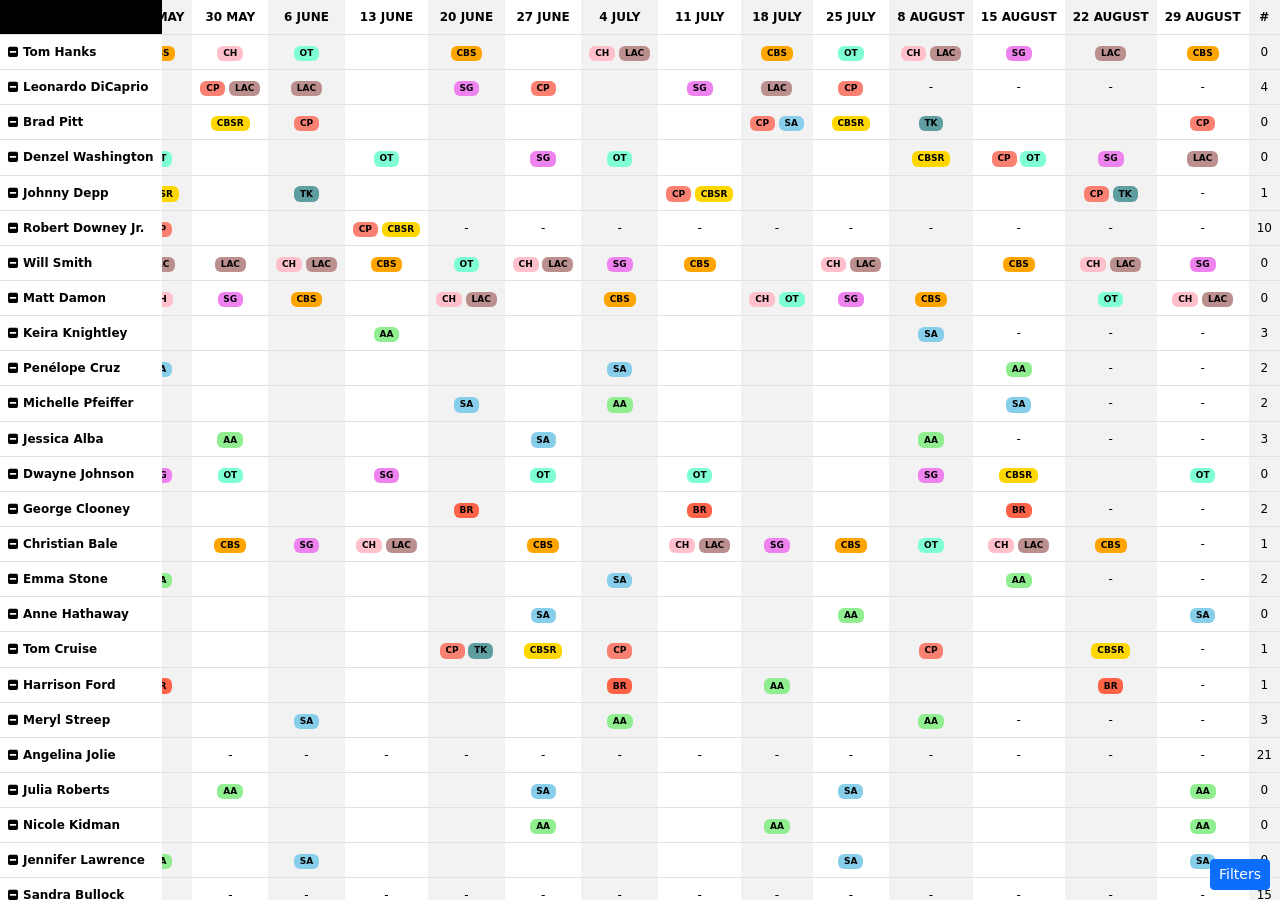
==== docs/index.html @ 6324189f "Use docs" ====
<!DOCTYPE html PUBLIC "-//W3C//DTD XHTML 1.0 Strict//EN" "http://www.w3.org/TR/xhtml1/DTD/xhtml1-strict.dtd">
<html xmlns="http://www.w3.org/1999/xhtml" xml:lang="pt-br" dir="ltr" lang="pt-br" prefix="og: http://ogp.me/ns#">

<head>
    <meta charset="utf-8" />
    <meta name="viewport" content="width=device-width, initial-scale=1, shrink-to-fit=no" />
    <title>Waarom Explorer</title>
    <script src="https://cdn.jsdelivr.net/npm/bootstrap@5.3.0/dist/js/bootstrap.bundle.min.js"></script>
    <link href="https://cdn.jsdelivr.net/npm/bootstrap@5.3.0/dist/css/bootstrap.min.css" rel="stylesheet" />
    <link href="https://cdn.jsdelivr.net/npm/font-awesome@4.7.0/css/font-awesome.min.css" rel="stylesheet" />
    <link href="style.css" rel="stylesheet" />
    <style type="text/css">
        span.ch {
            background-color: Pink;
        }

        span.sg {
            background-color: Violet;
        }

        span.cp {
            background-color: Salmon;
        }

        span.ot {
            background-color: Aquamarine;
        }

        span.br {
            background-color: Tomato;
        }

        span.cbs {
            background-color: Orange;
        }

        span.cbsr {
            background-color: Gold;
        }

        span.sa {
            background-color: SkyBlue;
        }

        span.aa {
            background-color: LightGreen;
        }

        span.tk {
            background-color: CadetBlue;
        }

        span.lac {
            background-color: RosyBrown;
        }
    </style>
</head>

<body>
    <div class="modal fade" id="filters" tabindex="-1" aria-hidden="true">
        <div class="modal-dialog">
            <div class="modal-content">
                <div class="modal-header">
                    <h5 class="modal-title">Filters</h5> <button type="button" class="btn-close" data-bs-dismiss="modal" aria-label="Close"></button>
                </div>
                <div class="modal-body">
                    <div class="form-check"> <input class="form-check-input" type="checkbox" id="CH" value="CH" checked /> <label class="form-check-label" for="CH">Chairman (CH)</label> </div>
                    <div class="form-check"> <input class="form-check-input" type="checkbox" id="SG" value="SG" checked /> <label class="form-check-label" for="SG">Spiritual Gems (SG)</label> </div>
                    <div class="form-check"> <input class="form-check-input" type="checkbox" id="CP" value="CP" checked /> <label class="form-check-label" for="CP">Closing Prayer (CP)</label> </div>
                    <div class="form-check"> <input class="form-check-input" type="checkbox" id="OT" value="OT" checked /> <label class="form-check-label" for="OT">Opening Talk (OT)</label> </div>
                    <div class="form-check"> <input class="form-check-input" type="checkbox" id="BR" value="BR" checked /> <label class="form-check-label" for="BR">Bible Reading (BR)</label> </div>
                    <div class="form-check"> <input class="form-check-input" type="checkbox" id="CBS" value="CBS" checked /> <label class="form-check-label" for="CBS">Congregation Bible Study (CBS)</label> </div>
                    <div class="form-check"> <input class="form-check-input" type="checkbox" id="CBSR" value="CBSR" checked /> <label class="form-check-label" for="CBSR">Congregation Bible Study Reader (CBSR)</label> </div>
                    <div class="form-check"> <input class="form-check-input" type="checkbox" id="SA" value="SA" checked /> <label class="form-check-label" for="SA">Student Assignment (SA)</label> </div>
                    <div class="form-check"> <input class="form-check-input" type="checkbox" id="AA" value="AA" checked /> <label class="form-check-label" for="AA">Assistant Assignment (AA)</label> </div>
                    <div class="form-check"> <input class="form-check-input" type="checkbox" id="TK" value="TK" checked /> <label class="form-check-label" for="TK">Talk (TK)</label> </div>
                    <div class="form-check"> <input class="form-check-input" type="checkbox" id="LAC" value="LAC" checked /> <label class="form-check-label" for="LAC">Living as Christians (LAC)</label> </div>
                </div>
                <div class="modal-footer"> <button type="button" class="btn btn-secondary" id="none">None</button> <button type="button" class="btn btn-primary" id="all">All</button> </div>
            </div>
        </div>
    </div>
    <div id="waarom-assigner">
        <table class="table table-striped-columns table-hover m-0">
            <thead>
                <tr>
                    <th scope="col"></th>
                    <th scope="col">28 FEBRUARY</th>
                    <th scope="col">7 MARCH</th>
                    <th scope="col">14 MARCH</th>
                    <th scope="col">21 MARCH</th>
                    <th scope="col">28 MARCH</th>
                    <th scope="col">11 APRIL</th>
                    <th scope="col">18 APRIL</th>
                    <th scope="col">25 APRIL</th>
                    <th scope="col">9 MAY</th>
                    <th scope="col">16 MAY</th>
                    <th scope="col">23 MAY</th>
                    <th scope="col">30 MAY</th>
                    <th scope="col">6 JUNE</th>
                    <th scope="col">13 JUNE</th>
                    <th scope="col">20 JUNE</th>
                    <th scope="col">27 JUNE</th>
                    <th scope="col">4 JULY</th>
                    <th scope="col">11 JULY</th>
                    <th scope="col">18 JULY</th>
                    <th scope="col">25 JULY</th>
                    <th scope="col">8 AUGUST</th>
                    <th scope="col">15 AUGUST</th>
                    <th scope="col">22 AUGUST</th>
                    <th scope="col">29 AUGUST</th>
                    <th scope="col" data-bs-toggle="tooltip" title="Total of meetings without assingment">#</th>
                </tr>
            </thead>
            <tbody>
                <tr>
                    <th scope="row"><i class="fa fa-minus-square" aria-hidden="true"></i>Tom Hanks</th>
                    <td> <span data-bs-toggle="tooltip" data-bs-html="true" title="Chairman" class="badge ch">CH</span> <span data-bs-toggle="tooltip" data-bs-html="true" title="Living as Christians" class="badge lac">LAC</span> </td>
                    <td> <span data-bs-toggle="tooltip" data-bs-html="true" title="Congregation Bible Study" class="badge cbs">CBS</span> </td>
                    <td> <span data-bs-toggle="tooltip" data-bs-html="true" title="Opening Talk" class="badge ot">OT</span> </td>
                    <td> <span data-bs-toggle="tooltip" data-bs-html="true" title="Living as Christians" class="badge lac">LAC</span> </td>
                    <td> <span data-bs-toggle="tooltip" data-bs-html="true" title="Chairman" class="badge ch">CH</span> </td>
                    <td> </td>
                    <td> <span data-bs-toggle="tooltip" data-bs-html="true" title="Living as Christians" class="badge lac">LAC</span> </td>
                    <td> <span data-bs-toggle="tooltip" data-bs-html="true" title="Chairman" class="badge ch">CH</span> <span data-bs-toggle="tooltip" data-bs-html="true" title="Living as Christians" class="badge lac">LAC</span> </td>
                    <td> <span data-bs-toggle="tooltip" data-bs-html="true" title="Congregation Bible Study" class="badge cbs">CBS</span> </td>
                    <td> </td>
                    <td> <span data-bs-toggle="tooltip" data-bs-html="true" title="Congregation Bible Study" class="badge cbs">CBS</span> </td>
                    <td> <span data-bs-toggle="tooltip" data-bs-html="true" title="Chairman" class="badge ch">CH</span> </td>
                    <td> <span data-bs-toggle="tooltip" data-bs-html="true" title="Opening Talk" class="badge ot">OT</span> </td>
                    <td> </td>
                    <td> <span data-bs-toggle="tooltip" data-bs-html="true" title="Congregation Bible Study" class="badge cbs">CBS</span> </td>
                    <td> </td>
                    <td> <span data-bs-toggle="tooltip" data-bs-html="true" title="Chairman" class="badge ch">CH</span> <span data-bs-toggle="tooltip" data-bs-html="true" title="Living as Christians" class="badge lac">LAC</span> </td>
                    <td> </td>
                    <td> <span data-bs-toggle="tooltip" data-bs-html="true" title="Congregation Bible Study" class="badge cbs">CBS</span> </td>
                    <td> <span data-bs-toggle="tooltip" data-bs-html="true" title="Opening Talk" class="badge ot">OT</span> </td>
                    <td> <span data-bs-toggle="tooltip" data-bs-html="true" title="Chairman" class="badge ch">CH</span> <span data-bs-toggle="tooltip" data-bs-html="true" title="Living as Christians" class="badge lac">LAC</span> </td>
                    <td> <span data-bs-toggle="tooltip" data-bs-html="true" title="Spiritual Gems" class="badge sg">SG</span> </td>
                    <td> <span data-bs-toggle="tooltip" data-bs-html="true" title="Living as Christians" class="badge lac">LAC</span> </td>
                    <td> <span data-bs-toggle="tooltip" data-bs-html="true" title="Congregation Bible Study" class="badge cbs">CBS</span> </td>
                    <td>#</td>
                </tr>
                <tr>
                    <th scope="row"><i class="fa fa-minus-square" aria-hidden="true"></i>Leonardo DiCaprio</th>
                    <td> <span data-bs-toggle="tooltip" data-bs-html="true" title="Spiritual Gems" class="badge sg">SG</span> </td>
                    <td> <span data-bs-toggle="tooltip" data-bs-html="true" title="Living as Christians" class="badge lac">LAC</span> </td>
                    <td> </td>
                    <td> </td>
                    <td> <span data-bs-toggle="tooltip" data-bs-html="true" title="Closing Prayer" class="badge cp">CP</span> </td>
                    <td> <span data-bs-toggle="tooltip" data-bs-html="true" title="Spiritual Gems" class="badge sg">SG</span> </td>
                    <td> </td>
                    <td> </td>
                    <td> </td>
                    <td> </td>
                    <td> </td>
                    <td> <span data-bs-toggle="tooltip" data-bs-html="true" title="Closing Prayer" class="badge cp">CP</span> <span data-bs-toggle="tooltip" data-bs-html="true" title="Living as Christians" class="badge lac">LAC</span> </td>
                    <td> <span data-bs-toggle="tooltip" data-bs-html="true" title="Living as Christians" class="badge lac">LAC</span> </td>
                    <td> </td>
                    <td> <span data-bs-toggle="tooltip" data-bs-html="true" title="Spiritual Gems" class="badge sg">SG</span> </td>
                    <td> <span data-bs-toggle="tooltip" data-bs-html="true" title="Closing Prayer" class="badge cp">CP</span> </td>
                    <td> </td>
                    <td> <span data-bs-toggle="tooltip" data-bs-html="true" title="Spiritual Gems" class="badge sg">SG</span> </td>
                    <td> <span data-bs-toggle="tooltip" data-bs-html="true" title="Living as Christians" class="badge lac">LAC</span> </td>
                    <td> <span data-bs-toggle="tooltip" data-bs-html="true" title="Closing Prayer" class="badge cp">CP</span> </td>
                    <td> </td>
                    <td> </td>
                    <td> </td>
                    <td> </td>
                    <td>#</td>
                </tr>
                <tr>
                    <th scope="row"><i class="fa fa-minus-square" aria-hidden="true"></i>Brad Pitt</th>
                    <td> <span data-bs-toggle="tooltip" data-bs-html="true" title="Closing Prayer" class="badge cp">CP</span> </td>
                    <td> </td>
                    <td> <span data-bs-toggle="tooltip" data-bs-html="true" title="Congregation Bible Study Reader" class="badge cbsr">CBSR</span> </td>
                    <td> </td>
                    <td> <span data-bs-toggle="tooltip" data-bs-html="true" title="Talk" class="badge tk">TK</span> </td>
                    <td> </td>
                    <td> </td>
                    <td> <span data-bs-toggle="tooltip" data-bs-html="true" title="Congregation Bible Study Reader" class="badge cbsr">CBSR</span> </td>
                    <td> <span data-bs-toggle="tooltip" data-bs-html="true" title="Closing Prayer" class="badge cp">CP</span> </td>
                    <td> <span data-bs-toggle="tooltip" data-bs-html="true" title="Talk" class="badge tk">TK</span> </td>
                    <td> </td>
                    <td> <span data-bs-toggle="tooltip" data-bs-html="true" title="Congregation Bible Study Reader" class="badge cbsr">CBSR</span> </td>
                    <td> <span data-bs-toggle="tooltip" data-bs-html="true" title="Closing Prayer" class="badge cp">CP</span> </td>
                    <td> </td>
                    <td> </td>
                    <td> </td>
                    <td> </td>
                    <td> </td>
                    <td> <span data-bs-toggle="tooltip" data-bs-html="true" title="Closing Prayer" class="badge cp">CP</span> <span data-bs-toggle="tooltip" data-bs-html="true" title="Student Assignment<br />Bible Study<br />Harrison Ford" class="badge sa">SA</span> </td>
                    <td> <span data-bs-toggle="tooltip" data-bs-html="true" title="Congregation Bible Study Reader" class="badge cbsr">CBSR</span> </td>
                    <td> <span data-bs-toggle="tooltip" data-bs-html="true" title="Talk" class="badge tk">TK</span> </td>
                    <td> </td>
                    <td> </td>
                    <td> <span data-bs-toggle="tooltip" data-bs-html="true" title="Closing Prayer" class="badge cp">CP</span> </td>
                    <td>#</td>
                </tr>
                <tr>
                    <th scope="row"><i class="fa fa-minus-square" aria-hidden="true"></i>Denzel Washington</th>
                    <td> <span data-bs-toggle="tooltip" data-bs-html="true" title="Opening Talk" class="badge ot">OT</span> </td>
                    <td> </td>
                    <td> <span data-bs-toggle="tooltip" data-bs-html="true" title="Spiritual Gems" class="badge sg">SG</span> </td>
                    <td> <span data-bs-toggle="tooltip" data-bs-html="true" title="Opening Talk" class="badge ot">OT</span> </td>
                    <td> <span data-bs-toggle="tooltip" data-bs-html="true" title="Spiritual Gems" class="badge sg">SG</span> </td>
                    <td> </td>
                    <td> <span data-bs-toggle="tooltip" data-bs-html="true" title="Opening Talk" class="badge ot">OT</span> </td>
                    <td> </td>
                    <td> </td>
                    <td> <span data-bs-toggle="tooltip" data-bs-html="true" title="Spiritual Gems" class="badge sg">SG</span> </td>
                    <td> <span data-bs-toggle="tooltip" data-bs-html="true" title="Opening Talk" class="badge ot">OT</span> </td>
                    <td> </td>
                    <td> </td>
                    <td> <span data-bs-toggle="tooltip" data-bs-html="true" title="Opening Talk" class="badge ot">OT</span> </td>
                    <td> </td>
                    <td> <span data-bs-toggle="tooltip" data-bs-html="true" title="Spiritual Gems" class="badge sg">SG</span> </td>
                    <td> <span data-bs-toggle="tooltip" data-bs-html="true" title="Opening Talk" class="badge ot">OT</span> </td>
                    <td> </td>
                    <td> </td>
                    <td> </td>
                    <td> <span data-bs-toggle="tooltip" data-bs-html="true" title="Congregation Bible Study Reader" class="badge cbsr">CBSR</span> </td>
                    <td> <span data-bs-toggle="tooltip" data-bs-html="true" title="Closing Prayer" class="badge cp">CP</span> <span data-bs-toggle="tooltip" data-bs-html="true" title="Opening Talk" class="badge ot">OT</span> </td>
                    <td> <span data-bs-toggle="tooltip" data-bs-html="true" title="Spiritual Gems" class="badge sg">SG</span> </td>
                    <td> <span data-bs-toggle="tooltip" data-bs-html="true" title="Living as Christians" class="badge lac">LAC</span> </td>
                    <td>#</td>
                </tr>
                <tr>
                    <th scope="row"><i class="fa fa-minus-square" aria-hidden="true"></i>Johnny Depp</th>
                    <td> <span data-bs-toggle="tooltip" data-bs-html="true" title="Bible Reading" class="badge br">BR</span> </td>
                    <td> <span data-bs-toggle="tooltip" data-bs-html="true" title="Talk" class="badge tk">TK</span> <span data-bs-toggle="tooltip" data-bs-html="true" title="Congregation Bible Study Reader" class="badge cbsr">CBSR</span> </td>
                    <td> </td>
                    <td> </td>
                    <td> </td>
                    <td> </td>
                    <td> <span data-bs-toggle="tooltip" data-bs-html="true" title="Congregation Bible Study Reader" class="badge cbsr">CBSR</span> </td>
                    <td> </td>
                    <td> </td>
                    <td> </td>
                    <td> <span data-bs-toggle="tooltip" data-bs-html="true" title="Congregation Bible Study Reader" class="badge cbsr">CBSR</span> </td>
                    <td> </td>
                    <td> <span data-bs-toggle="tooltip" data-bs-html="true" title="Talk" class="badge tk">TK</span> </td>
                    <td> </td>
                    <td> </td>
                    <td> </td>
                    <td> </td>
                    <td> <span data-bs-toggle="tooltip" data-bs-html="true" title="Closing Prayer" class="badge cp">CP</span> <span data-bs-toggle="tooltip" data-bs-html="true" title="Congregation Bible Study Reader" class="badge cbsr">CBSR</span> </td>
                    <td> </td>
                    <td> </td>
                    <td> </td>
                    <td> </td>
                    <td> <span data-bs-toggle="tooltip" data-bs-html="true" title="Closing Prayer" class="badge cp">CP</span> <span data-bs-toggle="tooltip" data-bs-html="true" title="Talk" class="badge tk">TK</span> </td>
                    <td> </td>
                    <td>#</td>
                </tr>
                <tr>
                    <th scope="row"><i class="fa fa-minus-square" aria-hidden="true"></i>Robert Downey Jr.</th>
                    <td> <span data-bs-toggle="tooltip" data-bs-html="true" title="Talk" class="badge tk">TK</span> </td>
                    <td> <span data-bs-toggle="tooltip" data-bs-html="true" title="Closing Prayer" class="badge cp">CP</span> </td>
                    <td> </td>
                    <td> </td>
                    <td> <span data-bs-toggle="tooltip" data-bs-html="true" title="Congregation Bible Study Reader" class="badge cbsr">CBSR</span> </td>
                    <td> </td>
                    <td> <span data-bs-toggle="tooltip" data-bs-html="true" title="Bible Reading" class="badge br">BR</span> </td>
                    <td> <span data-bs-toggle="tooltip" data-bs-html="true" title="Closing Prayer" class="badge cp">CP</span> </td>
                    <td> </td>
                    <td> <span data-bs-toggle="tooltip" data-bs-html="true" title="Congregation Bible Study Reader" class="badge cbsr">CBSR</span> </td>
                    <td> <span data-bs-toggle="tooltip" data-bs-html="true" title="Closing Prayer" class="badge cp">CP</span> </td>
                    <td> </td>
                    <td> </td>
                    <td> <span data-bs-toggle="tooltip" data-bs-html="true" title="Closing Prayer" class="badge cp">CP</span> <span data-bs-toggle="tooltip" data-bs-html="true" title="Congregation Bible Study Reader" class="badge cbsr">CBSR</span> </td>
                    <td> </td>
                    <td> </td>
                    <td> </td>
                    <td> </td>
                    <td> </td>
                    <td> </td>
                    <td> </td>
                    <td> </td>
                    <td> </td>
                    <td> </td>
                    <td>#</td>
                </tr>
                <tr>
                    <th scope="row"><i class="fa fa-minus-square" aria-hidden="true"></i>Will Smith</th>
                    <td> <span data-bs-toggle="tooltip" data-bs-html="true" title="Congregation Bible Study" class="badge cbs">CBS</span> </td>
                    <td> <span data-bs-toggle="tooltip" data-bs-html="true" title="Chairman" class="badge ch">CH</span> </td>
                    <td> <span data-bs-toggle="tooltip" data-bs-html="true" title="Congregation Bible Study" class="badge cbs">CBS</span> </td>
                    <td> <span data-bs-toggle="tooltip" data-bs-html="true" title="Spiritual Gems" class="badge sg">SG</span> </td>
                    <td> <span data-bs-toggle="tooltip" data-bs-html="true" title="Living as Christians" class="badge lac">LAC</span> </td>
                    <td> </td>
                    <td> <span data-bs-toggle="tooltip" data-bs-html="true" title="Congregation Bible Study" class="badge cbs">CBS</span> </td>
                    <td> <span data-bs-toggle="tooltip" data-bs-html="true" title="Opening Talk" class="badge ot">OT</span> </td>
                    <td> <span data-bs-toggle="tooltip" data-bs-html="true" title="Chairman" class="badge ch">CH</span> </td>
                    <td> <span data-bs-toggle="tooltip" data-bs-html="true" title="Congregation Bible Study" class="badge cbs">CBS</span> </td>
                    <td> <span data-bs-toggle="tooltip" data-bs-html="true" title="Living as Christians" class="badge lac">LAC</span> </td>
                    <td> <span data-bs-toggle="tooltip" data-bs-html="true" title="Living as Christians" class="badge lac">LAC</span> </td>
                    <td> <span data-bs-toggle="tooltip" data-bs-html="true" title="Chairman" class="badge ch">CH</span> <span data-bs-toggle="tooltip" data-bs-html="true" title="Living as Christians" class="badge lac">LAC</span> </td>
                    <td> <span data-bs-toggle="tooltip" data-bs-html="true" title="Congregation Bible Study" class="badge cbs">CBS</span> </td>
                    <td> <span data-bs-toggle="tooltip" data-bs-html="true" title="Opening Talk" class="badge ot">OT</span> </td>
                    <td> <span data-bs-toggle="tooltip" data-bs-html="true" title="Chairman" class="badge ch">CH</span> <span data-bs-toggle="tooltip" data-bs-html="true" title="Living as Christians" class="badge lac">LAC</span> </td>
                    <td> <span data-bs-toggle="tooltip" data-bs-html="true" title="Spiritual Gems" class="badge sg">SG</span> </td>
                    <td> <span data-bs-toggle="tooltip" data-bs-html="true" title="Congregation Bible Study" class="badge cbs">CBS</span> </td>
                    <td> </td>
                    <td> <span data-bs-toggle="tooltip" data-bs-html="true" title="Chairman" class="badge ch">CH</span> <span data-bs-toggle="tooltip" data-bs-html="true" title="Living as Christians" class="badge lac">LAC</span> </td>
                    <td> </td>
                    <td> <span data-bs-toggle="tooltip" data-bs-html="true" title="Congregation Bible Study" class="badge cbs">CBS</span> </td>
                    <td> <span data-bs-toggle="tooltip" data-bs-html="true" title="Chairman" class="badge ch">CH</span> <span data-bs-toggle="tooltip" data-bs-html="true" title="Living as Christians" class="badge lac">LAC</span> </td>
                    <td> <span data-bs-toggle="tooltip" data-bs-html="true" title="Spiritual Gems" class="badge sg">SG</span> </td>
                    <td>#</td>
                </tr>
                <tr>
                    <th scope="row"><i class="fa fa-minus-square" aria-hidden="true"></i>Matt Damon</th>
                    <td> <span data-bs-toggle="tooltip" data-bs-html="true" title="Living as Christians" class="badge lac">LAC</span> </td>
                    <td> <span data-bs-toggle="tooltip" data-bs-html="true" title="Spiritual Gems" class="badge sg">SG</span> </td>
                    <td> <span data-bs-toggle="tooltip" data-bs-html="true" title="Chairman" class="badge ch">CH</span> <span data-bs-toggle="tooltip" data-bs-html="true" title="Living as Christians" class="badge lac">LAC</span> </td>
                    <td> <span data-bs-toggle="tooltip" data-bs-html="true" title="Congregation Bible Study" class="badge cbs">CBS</span> </td>
                    <td> <span data-bs-toggle="tooltip" data-bs-html="true" title="Living as Christians" class="badge lac">LAC</span> </td>
                    <td> </td>
                    <td> <span data-bs-toggle="tooltip" data-bs-html="true" title="Chairman" class="badge ch">CH</span> <span data-bs-toggle="tooltip" data-bs-html="true" title="Living as Christians" class="badge lac">LAC</span> </td>
                    <td> <span data-bs-toggle="tooltip" data-bs-html="true" title="Congregation Bible Study" class="badge cbs">CBS</span> </td>
                    <td> <span data-bs-toggle="tooltip" data-bs-html="true" title="Living as Christians" class="badge lac">LAC</span> </td>
                    <td> <span data-bs-toggle="tooltip" data-bs-html="true" title="Opening Talk" class="badge ot">OT</span> </td>
                    <td> <span data-bs-toggle="tooltip" data-bs-html="true" title="Chairman" class="badge ch">CH</span> </td>
                    <td> <span data-bs-toggle="tooltip" data-bs-html="true" title="Spiritual Gems" class="badge sg">SG</span> </td>
                    <td> <span data-bs-toggle="tooltip" data-bs-html="true" title="Congregation Bible Study" class="badge cbs">CBS</span> </td>
                    <td> </td>
                    <td> <span data-bs-toggle="tooltip" data-bs-html="true" title="Chairman" class="badge ch">CH</span> <span data-bs-toggle="tooltip" data-bs-html="true" title="Living as Christians" class="badge lac">LAC</span> </td>
                    <td> </td>
                    <td> <span data-bs-toggle="tooltip" data-bs-html="true" title="Congregation Bible Study" class="badge cbs">CBS</span> </td>
                    <td> </td>
                    <td> <span data-bs-toggle="tooltip" data-bs-html="true" title="Chairman" class="badge ch">CH</span> <span data-bs-toggle="tooltip" data-bs-html="true" title="Opening Talk" class="badge ot">OT</span> </td>
                    <td> <span data-bs-toggle="tooltip" data-bs-html="true" title="Spiritual Gems" class="badge sg">SG</span> </td>
                    <td> <span data-bs-toggle="tooltip" data-bs-html="true" title="Congregation Bible Study" class="badge cbs">CBS</span> </td>
                    <td> </td>
                    <td> <span data-bs-toggle="tooltip" data-bs-html="true" title="Opening Talk" class="badge ot">OT</span> </td>
                    <td> <span data-bs-toggle="tooltip" data-bs-html="true" title="Chairman" class="badge ch">CH</span> <span data-bs-toggle="tooltip" data-bs-html="true" title="Living as Christians" class="badge lac">LAC</span> </td>
                    <td>#</td>
                </tr>
                <tr>
                    <th scope="row"><i class="fa fa-minus-square" aria-hidden="true"></i>Keira Knightley</th>
                    <td> <span data-bs-toggle="tooltip" data-bs-html="true" title="Student Assignment<br />Initial Call<br />Penélope Cruz" class="badge sa">SA</span> </td>
                    <td> </td>
                    <td> </td>
                    <td> <span data-bs-toggle="tooltip" data-bs-html="true" title="Assistant Assignment<br />Return Visit<br />Scarlett Johansson" class="badge aa">AA</span> <span data-bs-toggle="tooltip" data-bs-html="true" title="Assistant Assignment<br />Return Visit<br />Scarlett Johansson" class="badge aa">AA</span> </td>
                    <td> </td>
                    <td> </td>
                    <td> </td>
                    <td> </td>
                    <td> </td>
                    <td> <span data-bs-toggle="tooltip" data-bs-html="true" title="Student Assignment<br />Initial Call<br />Anne Hathaway" class="badge sa">SA</span> </td>
                    <td> </td>
                    <td> </td>
                    <td> </td>
                    <td> <span data-bs-toggle="tooltip" data-bs-html="true" title="Assistant Assignment<br />Return Visit<br />Reese Witherspoon" class="badge aa">AA</span> </td>
                    <td> </td>
                    <td> </td>
                    <td> </td>
                    <td> </td>
                    <td> </td>
                    <td> </td>
                    <td> <span data-bs-toggle="tooltip" data-bs-html="true" title="Student Assignment<br />Initial Call<br />Jessica Alba" class="badge sa">SA</span> </td>
                    <td> </td>
                    <td> </td>
                    <td> </td>
                    <td>#</td>
                </tr>
                <tr>
                    <th scope="row"><i class="fa fa-minus-square" aria-hidden="true"></i>Penélope Cruz</th>
                    <td> <span data-bs-toggle="tooltip" data-bs-html="true" title="Assistant Assignment<br />Initial Call<br />Keira Knightley" class="badge aa">AA</span> </td>
                    <td> </td>
                    <td> </td>
                    <td> </td>
                    <td> </td>
                    <td> </td>
                    <td> </td>
                    <td> </td>
                    <td> </td>
                    <td> </td>
                    <td> <span data-bs-toggle="tooltip" data-bs-html="true" title="Student Assignment<br />Initial Call<br />Viola Davis" class="badge sa">SA</span> </td>
                    <td> </td>
                    <td> </td>
                    <td> </td>
                    <td> </td>
                    <td> </td>
                    <td> <span data-bs-toggle="tooltip" data-bs-html="true" title="Student Assignment<br />Bible Study<br />Meryl Streep" class="badge sa">SA</span> </td>
                    <td> </td>
                    <td> </td>
                    <td> </td>
                    <td> </td>
                    <td> <span data-bs-toggle="tooltip" data-bs-html="true" title="Assistant Assignment<br />Bible Study<br />Julianne Moore" class="badge aa">AA</span> </td>
                    <td> </td>
                    <td> </td>
                    <td>#</td>
                </tr>
                <tr>
                    <th scope="row"><i class="fa fa-minus-square" aria-hidden="true"></i>Michelle Pfeiffer</th>
                    <td> <span data-bs-toggle="tooltip" data-bs-html="true" title="Student Assignment<br />Return Visit<br />Jessica Alba" class="badge sa">SA</span> </td>
                    <td> </td>
                    <td> </td>
                    <td> </td>
                    <td> </td>
                    <td> </td>
                    <td> </td>
                    <td> <span data-bs-toggle="tooltip" data-bs-html="true" title="Student Assignment<br />Bible Study<br />Meryl Streep" class="badge sa">SA</span> </td>
                    <td> </td>
                    <td> </td>
                    <td> </td>
                    <td> </td>
                    <td> </td>
                    <td> </td>
                    <td> <span data-bs-toggle="tooltip" data-bs-html="true" title="Student Assignment<br />Return Visit<br />Emma Watson" class="badge sa">SA</span> </td>
                    <td> </td>
                    <td> <span data-bs-toggle="tooltip" data-bs-html="true" title="Assistant Assignment<br />Return Visit<br />Emma Stone" class="badge aa">AA</span> </td>
                    <td> </td>
                    <td> </td>
                    <td> </td>
                    <td> </td>
                    <td> <span data-bs-toggle="tooltip" data-bs-html="true" title="Student Assignment<br />Initial Call<br />Halle Berry" class="badge sa">SA</span> </td>
                    <td> </td>
                    <td> </td>
                    <td>#</td>
                </tr>
                <tr>
                    <th scope="row"><i class="fa fa-minus-square" aria-hidden="true"></i>Jessica Alba</th>
                    <td> <span data-bs-toggle="tooltip" data-bs-html="true" title="Assistant Assignment<br />Return Visit<br />Michelle Pfeiffer" class="badge aa">AA</span> </td>
                    <td> </td>
                    <td> </td>
                    <td> </td>
                    <td> </td>
                    <td> <span data-bs-toggle="tooltip" data-bs-html="true" title="Assistant Assignment<br />Bible Study<br />Julianne Moore" class="badge aa">AA</span> </td>
                    <td> </td>
                    <td> </td>
                    <td> </td>
                    <td> </td>
                    <td> </td>
                    <td> <span data-bs-toggle="tooltip" data-bs-html="true" title="Assistant Assignment<br />Initial Call<br />Amy Adams" class="badge aa">AA</span> </td>
                    <td> </td>
                    <td> </td>
                    <td> </td>
                    <td> <span data-bs-toggle="tooltip" data-bs-html="true" title="Student Assignment<br />Return Visit<br />Viola Davis" class="badge sa">SA</span> </td>
                    <td> </td>
                    <td> </td>
                    <td> </td>
                    <td> </td>
                    <td> <span data-bs-toggle="tooltip" data-bs-html="true" title="Assistant Assignment<br />Initial Call<br />Keira Knightley" class="badge aa">AA</span> </td>
                    <td> </td>
                    <td> </td>
                    <td> </td>
                    <td>#</td>
                </tr>
                <tr>
                    <th scope="row"><i class="fa fa-minus-square" aria-hidden="true"></i>Dwayne Johnson</th>
                    <td> </td>
                    <td> <span data-bs-toggle="tooltip" data-bs-html="true" title="Opening Talk" class="badge ot">OT</span> </td>
                    <td> </td>
                    <td> <span data-bs-toggle="tooltip" data-bs-html="true" title="Closing Prayer" class="badge cp">CP</span> <span data-bs-toggle="tooltip" data-bs-html="true" title="Congregation Bible Study Reader" class="badge cbsr">CBSR</span> </td>
                    <td> <span data-bs-toggle="tooltip" data-bs-html="true" title="Opening Talk" class="badge ot">OT</span> </td>
                    <td> <span data-bs-toggle="tooltip" data-bs-html="true" title="Opening Talk" class="badge ot">OT</span> </td>
                    <td> <span data-bs-toggle="tooltip" data-bs-html="true" title="Spiritual Gems" class="badge sg">SG</span> </td>
                    <td> </td>
                    <td> <span data-bs-toggle="tooltip" data-bs-html="true" title="Spiritual Gems" class="badge sg">SG</span> </td>
                    <td> </td>
                    <td> <span data-bs-toggle="tooltip" data-bs-html="true" title="Spiritual Gems" class="badge sg">SG</span> </td>
                    <td> <span data-bs-toggle="tooltip" data-bs-html="true" title="Opening Talk" class="badge ot">OT</span> </td>
                    <td> </td>
                    <td> <span data-bs-toggle="tooltip" data-bs-html="true" title="Spiritual Gems" class="badge sg">SG</span> </td>
                    <td> </td>
                    <td> <span data-bs-toggle="tooltip" data-bs-html="true" title="Opening Talk" class="badge ot">OT</span> </td>
                    <td> </td>
                    <td> <span data-bs-toggle="tooltip" data-bs-html="true" title="Opening Talk" class="badge ot">OT</span> </td>
                    <td> </td>
                    <td> </td>
                    <td> <span data-bs-toggle="tooltip" data-bs-html="true" title="Spiritual Gems" class="badge sg">SG</span> </td>
                    <td> <span data-bs-toggle="tooltip" data-bs-html="true" title="Congregation Bible Study Reader" class="badge cbsr">CBSR</span> </td>
                    <td> </td>
                    <td> <span data-bs-toggle="tooltip" data-bs-html="true" title="Opening Talk" class="badge ot">OT</span> </td>
                    <td>#</td>
                </tr>
                <tr>
                    <th scope="row"><i class="fa fa-minus-square" aria-hidden="true"></i>George Clooney</th>
                    <td> </td>
                    <td> <span data-bs-toggle="tooltip" data-bs-html="true" title="Bible Reading" class="badge br">BR</span> </td>
                    <td> </td>
                    <td> </td>
                    <td> </td>
                    <td> </td>
                    <td> </td>
                    <td> </td>
                    <td> </td>
                    <td> <span data-bs-toggle="tooltip" data-bs-html="true" title="Bible Reading" class="badge br">BR</span> </td>
                    <td> </td>
                    <td> </td>
                    <td> </td>
                    <td> </td>
                    <td> <span data-bs-toggle="tooltip" data-bs-html="true" title="Bible Reading" class="badge br">BR</span> </td>
                    <td> </td>
                    <td> </td>
                    <td> <span data-bs-toggle="tooltip" data-bs-html="true" title="Bible Reading" class="badge br">BR</span> </td>
                    <td> </td>
                    <td> </td>
                    <td> </td>
                    <td> <span data-bs-toggle="tooltip" data-bs-html="true" title="Bible Reading" class="badge br">BR</span> </td>
                    <td> </td>
                    <td> </td>
                    <td>#</td>
                </tr>
                <tr>
                    <th scope="row"><i class="fa fa-minus-square" aria-hidden="true"></i>Christian Bale</th>
                    <td> </td>
                    <td> <span data-bs-toggle="tooltip" data-bs-html="true" title="Living as Christians" class="badge lac">LAC</span> </td>
                    <td> <span data-bs-toggle="tooltip" data-bs-html="true" title="Living as Christians" class="badge lac">LAC</span> </td>
                    <td> <span data-bs-toggle="tooltip" data-bs-html="true" title="Chairman" class="badge ch">CH</span> </td>
                    <td> <span data-bs-toggle="tooltip" data-bs-html="true" title="Congregation Bible Study" class="badge cbs">CBS</span> </td>
                    <td> <span data-bs-toggle="tooltip" data-bs-html="true" title="Chairman" class="badge ch">CH</span> <span data-bs-toggle="tooltip" data-bs-html="true" title="Living as Christians" class="badge lac">LAC</span> </td>
                    <td> </td>
                    <td> <span data-bs-toggle="tooltip" data-bs-html="true" title="Spiritual Gems" class="badge sg">SG</span> </td>
                    <td> <span data-bs-toggle="tooltip" data-bs-html="true" title="Opening Talk" class="badge ot">OT</span> </td>
                    <td> <span data-bs-toggle="tooltip" data-bs-html="true" title="Chairman" class="badge ch">CH</span> <span data-bs-toggle="tooltip" data-bs-html="true" title="Living as Christians" class="badge lac">LAC</span> </td>
                    <td> </td>
                    <td> <span data-bs-toggle="tooltip" data-bs-html="true" title="Congregation Bible Study" class="badge cbs">CBS</span> </td>
                    <td> <span data-bs-toggle="tooltip" data-bs-html="true" title="Spiritual Gems" class="badge sg">SG</span> </td>
                    <td> <span data-bs-toggle="tooltip" data-bs-html="true" title="Chairman" class="badge ch">CH</span> <span data-bs-toggle="tooltip" data-bs-html="true" title="Living as Christians" class="badge lac">LAC</span> </td>
                    <td> </td>
                    <td> <span data-bs-toggle="tooltip" data-bs-html="true" title="Congregation Bible Study" class="badge cbs">CBS</span> </td>
                    <td> </td>
                    <td> <span data-bs-toggle="tooltip" data-bs-html="true" title="Chairman" class="badge ch">CH</span> <span data-bs-toggle="tooltip" data-bs-html="true" title="Living as Christians" class="badge lac">LAC</span> </td>
                    <td> <span data-bs-toggle="tooltip" data-bs-html="true" title="Spiritual Gems" class="badge sg">SG</span> </td>
                    <td> <span data-bs-toggle="tooltip" data-bs-html="true" title="Congregation Bible Study" class="badge cbs">CBS</span> </td>
                    <td> <span data-bs-toggle="tooltip" data-bs-html="true" title="Opening Talk" class="badge ot">OT</span> </td>
                    <td> <span data-bs-toggle="tooltip" data-bs-html="true" title="Chairman" class="badge ch">CH</span> <span data-bs-toggle="tooltip" data-bs-html="true" title="Living as Christians" class="badge lac">LAC</span> </td>
                    <td> <span data-bs-toggle="tooltip" data-bs-html="true" title="Congregation Bible Study" class="badge cbs">CBS</span> </td>
                    <td> </td>
                    <td>#</td>
                </tr>
                <tr>
                    <th scope="row"><i class="fa fa-minus-square" aria-hidden="true"></i>Emma Stone</th>
                    <td> </td>
                    <td> <span data-bs-toggle="tooltip" data-bs-html="true" title="Student Assignment<br />Return Visit<br />Anne Hathaway" class="badge sa">SA</span> <span data-bs-toggle="tooltip" data-bs-html="true" title="Student Assignment<br />Return Visit<br />Anne Hathaway" class="badge sa">SA</span> </td>
                    <td> </td>
                    <td> </td>
                    <td> </td>
                    <td> </td>
                    <td> </td>
                    <td> <span data-bs-toggle="tooltip" data-bs-html="true" title="Assistant Assignment<br />Initial Call<br />Viola Davis" class="badge aa">AA</span> </td>
                    <td> </td>
                    <td> </td>
                    <td> <span data-bs-toggle="tooltip" data-bs-html="true" title="Assistant Assignment<br />Bible Study<br />Julianne Moore" class="badge aa">AA</span> </td>
                    <td> </td>
                    <td> </td>
                    <td> </td>
                    <td> </td>
                    <td> </td>
                    <td> <span data-bs-toggle="tooltip" data-bs-html="true" title="Student Assignment<br />Return Visit<br />Michelle Pfeiffer" class="badge sa">SA</span> </td>
                    <td> </td>
                    <td> </td>
                    <td> </td>
                    <td> </td>
                    <td> <span data-bs-toggle="tooltip" data-bs-html="true" title="Assistant Assignment<br />Return Visit<br />Saoirse Ronan" class="badge aa">AA</span> </td>
                    <td> </td>
                    <td> </td>
                    <td>#</td>
                </tr>
                <tr>
                    <th scope="row"><i class="fa fa-minus-square" aria-hidden="true"></i>Anne Hathaway</th>
                    <td> </td>
                    <td> <span data-bs-toggle="tooltip" data-bs-html="true" title="Assistant Assignment<br />Return Visit<br />Emma Stone" class="badge aa">AA</span> <span data-bs-toggle="tooltip" data-bs-html="true" title="Assistant Assignment<br />Return Visit<br />Emma Stone" class="badge aa">AA</span> </td>
                    <td> </td>
                    <td> </td>
                    <td> </td>
                    <td> </td>
                    <td> <span data-bs-toggle="tooltip" data-bs-html="true" title="Student Assignment<br />Return Visit<br />Saoirse Ronan" class="badge sa">SA</span> </td>
                    <td> </td>
                    <td> </td>
                    <td> <span data-bs-toggle="tooltip" data-bs-html="true" title="Assistant Assignment<br />Initial Call<br />Keira Knightley" class="badge aa">AA</span> </td>
                    <td> </td>
                    <td> </td>
                    <td> </td>
                    <td> </td>
                    <td> </td>
                    <td> <span data-bs-toggle="tooltip" data-bs-html="true" title="Student Assignment<br />Initial Call<br />Nicole Kidman" class="badge sa">SA</span> </td>
                    <td> </td>
                    <td> </td>
                    <td> </td>
                    <td> <span data-bs-toggle="tooltip" data-bs-html="true" title="Assistant Assignment<br />Return Visit<br />Julia Roberts" class="badge aa">AA</span> </td>
                    <td> </td>
                    <td> </td>
                    <td> </td>
                    <td> <span data-bs-toggle="tooltip" data-bs-html="true" title="Student Assignment<br />Initial Call<br />Julia Roberts" class="badge sa">SA</span> </td>
                    <td>#</td>
                </tr>
                <tr>
                    <th scope="row"><i class="fa fa-minus-square" aria-hidden="true"></i>Tom Cruise</th>
                    <td> </td>
                    <td> </td>
                    <td> <span data-bs-toggle="tooltip" data-bs-html="true" title="Closing Prayer" class="badge cp">CP</span> </td>
                    <td> <span data-bs-toggle="tooltip" data-bs-html="true" title="Bible Reading" class="badge br">BR</span> </td>
                    <td> </td>
                    <td> </td>
                    <td> <span data-bs-toggle="tooltip" data-bs-html="true" title="Closing Prayer" class="badge cp">CP</span> <span data-bs-toggle="tooltip" data-bs-html="true" title="Talk" class="badge tk">TK</span> </td>
                    <td> </td>
                    <td> <span data-bs-toggle="tooltip" data-bs-html="true" title="Congregation Bible Study Reader" class="badge cbsr">CBSR</span> </td>
                    <td> <span data-bs-toggle="tooltip" data-bs-html="true" title="Closing Prayer" class="badge cp">CP</span> </td>
                    <td> </td>
                    <td> </td>
                    <td> </td>
                    <td> </td>
                    <td> <span data-bs-toggle="tooltip" data-bs-html="true" title="Closing Prayer" class="badge cp">CP</span> <span data-bs-toggle="tooltip" data-bs-html="true" title="Talk" class="badge tk">TK</span> </td>
                    <td> <span data-bs-toggle="tooltip" data-bs-html="true" title="Congregation Bible Study Reader" class="badge cbsr">CBSR</span> </td>
                    <td> <span data-bs-toggle="tooltip" data-bs-html="true" title="Closing Prayer" class="badge cp">CP</span> </td>
                    <td> </td>
                    <td> </td>
                    <td> </td>
                    <td> <span data-bs-toggle="tooltip" data-bs-html="true" title="Closing Prayer" class="badge cp">CP</span> </td>
                    <td> </td>
                    <td> <span data-bs-toggle="tooltip" data-bs-html="true" title="Congregation Bible Study Reader" class="badge cbsr">CBSR</span> </td>
                    <td> </td>
                    <td>#</td>
                </tr>
                <tr>
                    <th scope="row"><i class="fa fa-minus-square" aria-hidden="true"></i>Harrison Ford</th>
                    <td> </td>
                    <td> </td>
                    <td> <span data-bs-toggle="tooltip" data-bs-html="true" title="Bible Reading" class="badge br">BR</span> </td>
                    <td> </td>
                    <td> </td>
                    <td> </td>
                    <td> </td>
                    <td> </td>
                    <td> </td>
                    <td> </td>
                    <td> <span data-bs-toggle="tooltip" data-bs-html="true" title="Bible Reading" class="badge br">BR</span> </td>
                    <td> </td>
                    <td> </td>
                    <td> </td>
                    <td> </td>
                    <td> </td>
                    <td> <span data-bs-toggle="tooltip" data-bs-html="true" title="Bible Reading" class="badge br">BR</span> </td>
                    <td> </td>
                    <td> <span data-bs-toggle="tooltip" data-bs-html="true" title="Assistant Assignment<br />Bible Study<br />Brad Pitt" class="badge aa">AA</span> </td>
                    <td> </td>
                    <td> </td>
                    <td> </td>
                    <td> <span data-bs-toggle="tooltip" data-bs-html="true" title="Bible Reading" class="badge br">BR</span> </td>
                    <td> </td>
                    <td>#</td>
                </tr>
                <tr>
                    <th scope="row"><i class="fa fa-minus-square" aria-hidden="true"></i>Meryl Streep</th>
                    <td> </td>
                    <td> </td>
                    <td> <span data-bs-toggle="tooltip" data-bs-html="true" title="Student Assignment<br />Return Visit<br />Angelina Jolie" class="badge sa">SA</span> <span data-bs-toggle="tooltip" data-bs-html="true" title="Student Assignment<br />Return Visit<br />Angelina Jolie" class="badge sa">SA</span> </td>
                    <td> </td>
                    <td> </td>
                    <td> </td>
                    <td> </td>
                    <td> <span data-bs-toggle="tooltip" data-bs-html="true" title="Assistant Assignment<br />Bible Study<br />Michelle Pfeiffer" class="badge aa">AA</span> </td>
                    <td> <span data-bs-toggle="tooltip" data-bs-html="true" title="Student Assignment<br />Return Visit<br />Sandra Bullock" class="badge sa">SA</span> </td>
                    <td> </td>
                    <td> </td>
                    <td> </td>
                    <td> <span data-bs-toggle="tooltip" data-bs-html="true" title="Student Assignment<br />Initial Call<br />Saoirse Ronan" class="badge sa">SA</span> </td>
                    <td> </td>
                    <td> </td>
                    <td> </td>
                    <td> <span data-bs-toggle="tooltip" data-bs-html="true" title="Assistant Assignment<br />Bible Study<br />Penélope Cruz" class="badge aa">AA</span> </td>
                    <td> </td>
                    <td> </td>
                    <td> </td>
                    <td> <span data-bs-toggle="tooltip" data-bs-html="true" title="Assistant Assignment<br />Return Visit<br />Amy Adams" class="badge aa">AA</span> </td>
                    <td> </td>
                    <td> </td>
                    <td> </td>
                    <td>#</td>
                </tr>
                <tr>
                    <th scope="row"><i class="fa fa-minus-square" aria-hidden="true"></i>Angelina Jolie</th>
                    <td> </td>
                    <td> </td>
                    <td> <span data-bs-toggle="tooltip" data-bs-html="true" title="Assistant Assignment<br />Return Visit<br />Meryl Streep" class="badge aa">AA</span> <span data-bs-toggle="tooltip" data-bs-html="true" title="Assistant Assignment<br />Return Visit<br />Meryl Streep" class="badge aa">AA</span> </td>
                    <td> </td>
                    <td> </td>
                    <td> </td>
                    <td> </td>
                    <td> </td>
                    <td> </td>
                    <td> </td>
                    <td> </td>
                    <td> </td>
                    <td> </td>
                    <td> </td>
                    <td> </td>
                    <td> </td>
                    <td> </td>
                    <td> </td>
                    <td> </td>
                    <td> </td>
                    <td> </td>
                    <td> </td>
                    <td> </td>
                    <td> </td>
                    <td>#</td>
                </tr>
                <tr>
                    <th scope="row"><i class="fa fa-minus-square" aria-hidden="true"></i>Julia Roberts</th>
                    <td> </td>
                    <td> </td>
                    <td> <span data-bs-toggle="tooltip" data-bs-html="true" title="Student Assignment<br />Bible Study<br />Nicole Kidman" class="badge sa">SA</span> <span data-bs-toggle="tooltip" data-bs-html="true" title="Student Assignment<br />Bible Study<br />Nicole Kidman" class="badge sa">SA</span> </td>
                    <td> </td>
                    <td> </td>
                    <td> </td>
                    <td> <span data-bs-toggle="tooltip" data-bs-html="true" title="Student Assignment<br />Initial Call<br />Halle Berry" class="badge sa">SA</span> </td>
                    <td> </td>
                    <td> </td>
                    <td> </td>
                    <td> </td>
                    <td> <span data-bs-toggle="tooltip" data-bs-html="true" title="Assistant Assignment<br />Bible Study<br />Saoirse Ronan" class="badge aa">AA</span> </td>
                    <td> </td>
                    <td> </td>
                    <td> </td>
                    <td> <span data-bs-toggle="tooltip" data-bs-html="true" title="Student Assignment<br />Bible Study<br />Julianne Moore" class="badge sa">SA</span> </td>
                    <td> </td>
                    <td> </td>
                    <td> </td>
                    <td> <span data-bs-toggle="tooltip" data-bs-html="true" title="Student Assignment<br />Return Visit<br />Anne Hathaway" class="badge sa">SA</span> </td>
                    <td> </td>
                    <td> </td>
                    <td> </td>
                    <td> <span data-bs-toggle="tooltip" data-bs-html="true" title="Assistant Assignment<br />Initial Call<br />Anne Hathaway" class="badge aa">AA</span> </td>
                    <td>#</td>
                </tr>
                <tr>
                    <th scope="row"><i class="fa fa-minus-square" aria-hidden="true"></i>Nicole Kidman</th>
                    <td> </td>
                    <td> </td>
                    <td> <span data-bs-toggle="tooltip" data-bs-html="true" title="Assistant Assignment<br />Bible Study<br />Julia Roberts" class="badge aa">AA</span> <span data-bs-toggle="tooltip" data-bs-html="true" title="Assistant Assignment<br />Bible Study<br />Julia Roberts" class="badge aa">AA</span> </td>
                    <td> </td>
                    <td> </td>
                    <td> </td>
                    <td> </td>
                    <td> </td>
                    <td> </td>
                    <td> <span data-bs-toggle="tooltip" data-bs-html="true" title="Assistant Assignment<br />Return Visit<br />Scarlett Johansson" class="badge aa">AA</span> </td>
                    <td> </td>
                    <td> </td>
                    <td> </td>
                    <td> </td>
                    <td> </td>
                    <td> <span data-bs-toggle="tooltip" data-bs-html="true" title="Assistant Assignment<br />Initial Call<br />Anne Hathaway" class="badge aa">AA</span> </td>
                    <td> </td>
                    <td> </td>
                    <td> <span data-bs-toggle="tooltip" data-bs-html="true" title="Assistant Assignment<br />Initial Call<br />Reese Witherspoon" class="badge aa">AA</span> </td>
                    <td> </td>
                    <td> </td>
                    <td> </td>
                    <td> </td>
                    <td> <span data-bs-toggle="tooltip" data-bs-html="true" title="Assistant Assignment<br />Return Visit<br />Jennifer Lawrence" class="badge aa">AA</span> </td>
                    <td>#</td>
                </tr>
                <tr>
                    <th scope="row"><i class="fa fa-minus-square" aria-hidden="true"></i>Jennifer Lawrence</th>
                    <td> </td>
                    <td> </td>
                    <td> </td>
                    <td> <span data-bs-toggle="tooltip" data-bs-html="true" title="Student Assignment<br />Initial Call<br />Sandra Bullock" class="badge sa">SA</span> <span data-bs-toggle="tooltip" data-bs-html="true" title="Student Assignment<br />Initial Call<br />Sandra Bullock" class="badge sa">SA</span> </td>
                    <td> </td>
                    <td> </td>
                    <td> </td>
                    <td> </td>
                    <td> </td>
                    <td> </td>
                    <td> <span data-bs-toggle="tooltip" data-bs-html="true" title="Assistant Assignment<br />Return Visit<br />Cate Blanchett" class="badge aa">AA</span> </td>
                    <td> </td>
                    <td> <span data-bs-toggle="tooltip" data-bs-html="true" title="Student Assignment<br />Return Visit<br />Scarlett Johansson" class="badge sa">SA</span> </td>
                    <td> </td>
                    <td> </td>
                    <td> </td>
                    <td> </td>
                    <td> </td>
                    <td> </td>
                    <td> <span data-bs-toggle="tooltip" data-bs-html="true" title="Student Assignment<br />Initial Call<br />Helen Mirren" class="badge sa">SA</span> </td>
                    <td> </td>
                    <td> </td>
                    <td> </td>
                    <td> <span data-bs-toggle="tooltip" data-bs-html="true" title="Student Assignment<br />Return Visit<br />Nicole Kidman" class="badge sa">SA</span> </td>
                    <td>#</td>
                </tr>
                <tr>
                    <th scope="row"><i class="fa fa-minus-square" aria-hidden="true"></i>Sandra Bullock</th>
                    <td> </td>
                    <td> </td>
                    <td> </td>
                    <td> <span data-bs-toggle="tooltip" data-bs-html="true" title="Assistant Assignment<br />Initial Call<br />Jennifer Lawrence" class="badge aa">AA</span> <span data-bs-toggle="tooltip" data-bs-html="true" title="Assistant Assignment<br />Initial Call<br />Jennifer Lawrence" class="badge aa">AA</span> </td>
                    <td> </td>
                    <td> </td>
                    <td> </td>
                    <td> </td>
                    <td> <span data-bs-toggle="tooltip" data-bs-html="true" title="Assistant Assignment<br />Return Visit<br />Meryl Streep" class="badge aa">AA</span> </td>
                    <td> </td>
                    <td> </td>
                    <td> </td>
                    <td> </td>
                    <td> </td>
                    <td> </td>
                    <td> </td>
                    <td> </td>
                    <td> </td>
                    <td> </td>
                    <td> </td>
                    <td> </td>
                    <td> </td>
                    <td> </td>
                    <td> </td>
                    <td>#</td>
                </tr>
                <tr>
                    <th scope="row"><i class="fa fa-minus-square" aria-hidden="true"></i>Scarlett Johansson</th>
                    <td> </td>
                    <td> </td>
                    <td> </td>
                    <td> <span data-bs-toggle="tooltip" data-bs-html="true" title="Student Assignment<br />Return Visit<br />Keira Knightley" class="badge sa">SA</span> <span data-bs-toggle="tooltip" data-bs-html="true" title="Student Assignment<br />Return Visit<br />Keira Knightley" class="badge sa">SA</span> </td>
                    <td> </td>
                    <td> </td>
                    <td> </td>
                    <td> </td>
                    <td> </td>
                    <td> <span data-bs-toggle="tooltip" data-bs-html="true" title="Student Assignment<br />Return Visit<br />Nicole Kidman" class="badge sa">SA</span> </td>
                    <td> </td>
                    <td> </td>
                    <td> <span data-bs-toggle="tooltip" data-bs-html="true" title="Assistant Assignment<br />Return Visit<br />Jennifer Lawrence" class="badge aa">AA</span> </td>
                    <td> </td>
                    <td> </td>
                    <td> </td>
                    <td> </td>
                    <td> <span data-bs-toggle="tooltip" data-bs-html="true" title="Student Assignment<br />Bible Study<br />Halle Berry" class="badge sa">SA</span> </td>
                    <td> </td>
                    <td> </td>
                    <td> </td>
                    <td> </td>
                    <td> <span data-bs-toggle="tooltip" data-bs-html="true" title="Assistant Assignment<br />Return Visit<br />Jessica Chastain" class="badge aa">AA</span> </td>
                    <td> </td>
                    <td>#</td>
                </tr>
                <tr>
                    <th scope="row"><i class="fa fa-minus-square" aria-hidden="true"></i>Cate Blanchett</th>
                    <td> </td>
                    <td> </td>
                    <td> </td>
                    <td> <span data-bs-toggle="tooltip" data-bs-html="true" title="Student Assignment<br />Bible Study<br />Charlize Theron" class="badge sa">SA</span> <span data-bs-toggle="tooltip" data-bs-html="true" title="Student Assignment<br />Bible Study<br />Charlize Theron" class="badge sa">SA</span> </td>
                    <td> </td>
                    <td> </td>
                    <td> </td>
                    <td> <span data-bs-toggle="tooltip" data-bs-html="true" title="Assistant Assignment<br />Return Visit<br />Charlize Theron" class="badge aa">AA</span> </td>
                    <td> </td>
                    <td> </td>
                    <td> <span data-bs-toggle="tooltip" data-bs-html="true" title="Student Assignment<br />Return Visit<br />Jennifer Lawrence" class="badge sa">SA</span> </td>
                    <td> </td>
                    <td> </td>
                    <td> </td>
                    <td> </td>
                    <td> </td>
                    <td> </td>
                    <td> </td>
                    <td> </td>
                    <td> </td>
                    <td> </td>
                    <td> </td>
                    <td> </td>
                    <td> </td>
                    <td>#</td>
                </tr>
                <tr>
                    <th scope="row"><i class="fa fa-minus-square" aria-hidden="true"></i>Charlize Theron</th>
                    <td> </td>
                    <td> </td>
                    <td> </td>
                    <td> <span data-bs-toggle="tooltip" data-bs-html="true" title="Assistant Assignment<br />Bible Study<br />Cate Blanchett" class="badge aa">AA</span> <span data-bs-toggle="tooltip" data-bs-html="true" title="Assistant Assignment<br />Bible Study<br />Cate Blanchett" class="badge aa">AA</span> </td>
                    <td> </td>
                    <td> </td>
                    <td> </td>
                    <td> <span data-bs-toggle="tooltip" data-bs-html="true" title="Student Assignment<br />Return Visit<br />Cate Blanchett" class="badge sa">SA</span> </td>
                    <td> </td>
                    <td> </td>
                    <td> </td>
                    <td> </td>
                    <td> </td>
                    <td> <span data-bs-toggle="tooltip" data-bs-html="true" title="Assistant Assignment<br />Bible Study<br />Jennifer Aniston" class="badge aa">AA</span> </td>
                    <td> </td>
                    <td> </td>
                    <td> </td>
                    <td> </td>
                    <td> </td>
                    <td> <span data-bs-toggle="tooltip" data-bs-html="true" title="Assistant Assignment<br />Bible Study<br />Viola Davis" class="badge aa">AA</span> </td>
                    <td> </td>
                    <td> </td>
                    <td> </td>
                    <td> </td>
                    <td>#</td>
                </tr>
                <tr>
                    <th scope="row"><i class="fa fa-minus-square" aria-hidden="true"></i>Kate Winslet</th>
                    <td> </td>
                    <td> </td>
                    <td> </td>
                    <td> </td>
                    <td> <span data-bs-toggle="tooltip" data-bs-html="true" title="Bible Reading" class="badge br">BR</span> </td>
                    <td> </td>
                    <td> </td>
                    <td> </td>
                    <td> <span data-bs-toggle="tooltip" data-bs-html="true" title="Bible Reading" class="badge br">BR</span> </td>
                    <td> </td>
                    <td> </td>
                    <td> </td>
                    <td> </td>
                    <td> </td>
                    <td> </td>
                    <td> </td>
                    <td> </td>
                    <td> </td>
                    <td> </td>
                    <td> </td>
                    <td> </td>
                    <td> </td>
                    <td> </td>
                    <td> </td>
                    <td>#</td>
                </tr>
                <tr>
                    <th scope="row"><i class="fa fa-minus-square" aria-hidden="true"></i>Natalie Portman</th>
                    <td> </td>
                    <td> </td>
                    <td> </td>
                    <td> </td>
                    <td> <span data-bs-toggle="tooltip" data-bs-html="true" title="Student Assignment<br />Initial Call<br />Reese Witherspoon" class="badge sa">SA</span> <span data-bs-toggle="tooltip" data-bs-html="true" title="Student Assignment<br />Initial Call<br />Reese Witherspoon" class="badge sa">SA</span> </td>
                    <td> </td>
                    <td> </td>
                    <td> </td>
                    <td> </td>
                    <td> </td>
                    <td> </td>
                    <td> </td>
                    <td> </td>
                    <td> </td>
                    <td> </td>
                    <td> </td>
                    <td> </td>
                    <td> </td>
                    <td> </td>
                    <td> </td>
                    <td> </td>
                    <td> </td>
                    <td> </td>
                    <td> </td>
                    <td>#</td>
                </tr>
                <tr>
                    <th scope="row"><i class="fa fa-minus-square" aria-hidden="true"></i>Reese Witherspoon</th>
                    <td> </td>
                    <td> </td>
                    <td> </td>
                    <td> </td>
                    <td> <span data-bs-toggle="tooltip" data-bs-html="true" title="Assistant Assignment<br />Initial Call<br />Natalie Portman" class="badge aa">AA</span> <span data-bs-toggle="tooltip" data-bs-html="true" title="Assistant Assignment<br />Initial Call<br />Natalie Portman" class="badge aa">AA</span> </td>
                    <td> </td>
                    <td> </td>
                    <td> </td>
                    <td> </td>
                    <td> </td>
                    <td> </td>
                    <td> <span data-bs-toggle="tooltip" data-bs-html="true" title="Student Assignment<br />Return Visit<br />Halle Berry" class="badge sa">SA</span> </td>
                    <td> </td>
                    <td> <span data-bs-toggle="tooltip" data-bs-html="true" title="Student Assignment<br />Return Visit<br />Keira Knightley" class="badge sa">SA</span> </td>
                    <td> </td>
                    <td> </td>
                    <td> </td>
                    <td> </td>
                    <td> <span data-bs-toggle="tooltip" data-bs-html="true" title="Student Assignment<br />Initial Call<br />Nicole Kidman" class="badge sa">SA</span> </td>
                    <td> </td>
                    <td> </td>
                    <td> </td>
                    <td> </td>
                    <td> <span data-bs-toggle="tooltip" data-bs-html="true" title="Student Assignment<br />Bible Study<br />Viola Davis" class="badge sa">SA</span> </td>
                    <td>#</td>
                </tr>
                <tr>
                    <th scope="row"><i class="fa fa-minus-square" aria-hidden="true"></i>Jennifer Aniston</th>
                    <td> </td>
                    <td> </td>
                    <td> </td>
                    <td> </td>
                    <td> <span data-bs-toggle="tooltip" data-bs-html="true" title="Student Assignment<br />Return Visit<br />Viola Davis" class="badge sa">SA</span> <span data-bs-toggle="tooltip" data-bs-html="true" title="Student Assignment<br />Return Visit<br />Viola Davis" class="badge sa">SA</span> </td>
                    <td> </td>
                    <td> </td>
                    <td> </td>
                    <td> <span data-bs-toggle="tooltip" data-bs-html="true" title="Student Assignment<br />Bible Study<br />Emma Watson" class="badge sa">SA</span> </td>
                    <td> </td>
                    <td> </td>
                    <td> </td>
                    <td> </td>
                    <td> <span data-bs-toggle="tooltip" data-bs-html="true" title="Student Assignment<br />Bible Study<br />Charlize Theron" class="badge sa">SA</span> </td>
                    <td> </td>
                    <td> </td>
                    <td> </td>
                    <td> <span data-bs-toggle="tooltip" data-bs-html="true" title="Assistant Assignment<br />Return Visit<br />Saoirse Ronan" class="badge aa">AA</span> </td>
                    <td> </td>
                    <td> </td>
                    <td> </td>
                    <td> </td>
                    <td> <span data-bs-toggle="tooltip" data-bs-html="true" title="Assistant Assignment<br />Initial Call<br />Emma Watson" class="badge aa">AA</span> </td>
                    <td> </td>
                    <td>#</td>
                </tr>
                <tr>
                    <th scope="row"><i class="fa fa-minus-square" aria-hidden="true"></i>Viola Davis</th>
                    <td> </td>
                    <td> </td>
                    <td> </td>
                    <td> </td>
                    <td> <span data-bs-toggle="tooltip" data-bs-html="true" title="Assistant Assignment<br />Return Visit<br />Jennifer Aniston" class="badge aa">AA</span> <span data-bs-toggle="tooltip" data-bs-html="true" title="Assistant Assignment<br />Return Visit<br />Jennifer Aniston" class="badge aa">AA</span> </td>
                    <td> </td>
                    <td> </td>
                    <td> <span data-bs-toggle="tooltip" data-bs-html="true" title="Student Assignment<br />Initial Call<br />Emma Stone" class="badge sa">SA</span> </td>
                    <td> </td>
                    <td> </td>
                    <td> <span data-bs-toggle="tooltip" data-bs-html="true" title="Assistant Assignment<br />Initial Call<br />Penélope Cruz" class="badge aa">AA</span> </td>
                    <td> </td>
                    <td> </td>
                    <td> </td>
                    <td> </td>
                    <td> <span data-bs-toggle="tooltip" data-bs-html="true" title="Assistant Assignment<br />Return Visit<br />Jessica Alba" class="badge aa">AA</span> </td>
                    <td> </td>
                    <td> </td>
                    <td> </td>
                    <td> <span data-bs-toggle="tooltip" data-bs-html="true" title="Student Assignment<br />Bible Study<br />Charlize Theron" class="badge sa">SA</span> </td>
                    <td> </td>
                    <td> </td>
                    <td> </td>
                    <td> <span data-bs-toggle="tooltip" data-bs-html="true" title="Assistant Assignment<br />Bible Study<br />Reese Witherspoon" class="badge aa">AA</span> </td>
                    <td>#</td>
                </tr>
                <tr>
                    <th scope="row"><i class="fa fa-minus-square" aria-hidden="true"></i>Morgan Freeman</th>
                    <td> </td>
                    <td> </td>
                    <td> </td>
                    <td> </td>
                    <td> </td>
                    <td> <span data-bs-toggle="tooltip" data-bs-html="true" title="Closing Prayer" class="badge cp">CP</span> </td>
                    <td> </td>
                    <td> </td>
                    <td> </td>
                    <td> </td>
                    <td> </td>
                    <td> </td>
                    <td> </td>
                    <td> </td>
                    <td> </td>
                    <td> </td>
                    <td> </td>
                    <td> </td>
                    <td> </td>
                    <td> </td>
                    <td> </td>
                    <td> </td>
                    <td> </td>
                    <td> </td>
                    <td>#</td>
                </tr>
                <tr>
                    <th scope="row"><i class="fa fa-minus-square" aria-hidden="true"></i>Hugh Jackman</th>
                    <td> </td>
                    <td> </td>
                    <td> </td>
                    <td> </td>
                    <td> </td>
                    <td> <span data-bs-toggle="tooltip" data-bs-html="true" title="Bible Reading" class="badge br">BR</span> </td>
                    <td> </td>
                    <td> </td>
                    <td> </td>
                    <td> </td>
                    <td> </td>
                    <td> </td>
                    <td> <span data-bs-toggle="tooltip" data-bs-html="true" title="Bible Reading" class="badge br">BR</span> </td>
                    <td> </td>
                    <td> </td>
                    <td> </td>
                    <td> </td>
                    <td> </td>
                    <td> </td>
                    <td> </td>
                    <td> <span data-bs-toggle="tooltip" data-bs-html="true" title="Bible Reading" class="badge br">BR</span> </td>
                    <td> </td>
                    <td> </td>
                    <td> </td>
                    <td>#</td>
                </tr>
                <tr>
                    <th scope="row"><i class="fa fa-minus-square" aria-hidden="true"></i>Amy Adams</th>
                    <td> </td>
                    <td> </td>
                    <td> </td>
                    <td> </td>
                    <td> </td>
                    <td> <span data-bs-toggle="tooltip" data-bs-html="true" title="Student Assignment<br />Return Visit<br />Helen Mirren" class="badge sa">SA</span> </td>
                    <td> </td>
                    <td> </td>
                    <td> </td>
                    <td> </td>
                    <td> </td>
                    <td> <span data-bs-toggle="tooltip" data-bs-html="true" title="Student Assignment<br />Initial Call<br />Jessica Alba" class="badge sa">SA</span> </td>
                    <td> </td>
                    <td> </td>
                    <td> <span data-bs-toggle="tooltip" data-bs-html="true" title="Assistant Assignment<br />Initial Call<br />Halle Berry" class="badge aa">AA</span> </td>
                    <td> </td>
                    <td> </td>
                    <td> </td>
                    <td> </td>
                    <td> </td>
                    <td> <span data-bs-toggle="tooltip" data-bs-html="true" title="Student Assignment<br />Return Visit<br />Meryl Streep" class="badge sa">SA</span> </td>
                    <td> </td>
                    <td> </td>
                    <td> </td>
                    <td>#</td>
                </tr>
                <tr>
                    <th scope="row"><i class="fa fa-minus-square" aria-hidden="true"></i>Helen Mirren</th>
                    <td> </td>
                    <td> </td>
                    <td> </td>
                    <td> </td>
                    <td> </td>
                    <td> <span data-bs-toggle="tooltip" data-bs-html="true" title="Assistant Assignment<br />Return Visit<br />Amy Adams" class="badge aa">AA</span> </td>
                    <td> </td>
                    <td> </td>
                    <td> </td>
                    <td> </td>
                    <td> </td>
                    <td> </td>
                    <td> </td>
                    <td> <span data-bs-toggle="tooltip" data-bs-html="true" title="Assistant Assignment<br />Initial Call<br />Jessica Chastain" class="badge aa">AA</span> </td>
                    <td> </td>
                    <td> </td>
                    <td> </td>
                    <td> </td>
                    <td> </td>
                    <td> <span data-bs-toggle="tooltip" data-bs-html="true" title="Assistant Assignment<br />Initial Call<br />Jennifer Lawrence" class="badge aa">AA</span> </td>
                    <td> </td>
                    <td> </td>
                    <td> </td>
                    <td> </td>
                    <td>#</td>
                </tr>
                <tr>
                    <th scope="row"><i class="fa fa-minus-square" aria-hidden="true"></i>Julianne Moore</th>
                    <td> </td>
                    <td> </td>
                    <td> </td>
                    <td> </td>
                    <td> </td>
                    <td> <span data-bs-toggle="tooltip" data-bs-html="true" title="Student Assignment<br />Bible Study<br />Jessica Alba" class="badge sa">SA</span> </td>
                    <td> </td>
                    <td> </td>
                    <td> </td>
                    <td> </td>
                    <td> <span data-bs-toggle="tooltip" data-bs-html="true" title="Student Assignment<br />Bible Study<br />Emma Stone" class="badge sa">SA</span> </td>
                    <td> </td>
                    <td> </td>
                    <td> </td>
                    <td> </td>
                    <td> <span data-bs-toggle="tooltip" data-bs-html="true" title="Assistant Assignment<br />Bible Study<br />Julia Roberts" class="badge aa">AA</span> </td>
                    <td> </td>
                    <td> </td>
                    <td> </td>
                    <td> </td>
                    <td> </td>
                    <td> <span data-bs-toggle="tooltip" data-bs-html="true" title="Student Assignment<br />Bible Study<br />Penélope Cruz" class="badge sa">SA</span> </td>
                    <td> </td>
                    <td> </td>
                    <td>#</td>
                </tr>
                <tr>
                    <th scope="row"><i class="fa fa-minus-square" aria-hidden="true"></i>Halle Berry</th>
                    <td> </td>
                    <td> </td>
                    <td> </td>
                    <td> </td>
                    <td> </td>
                    <td> </td>
                    <td> <span data-bs-toggle="tooltip" data-bs-html="true" title="Assistant Assignment<br />Initial Call<br />Julia Roberts" class="badge aa">AA</span> </td>
                    <td> </td>
                    <td> </td>
                    <td> </td>
                    <td> </td>
                    <td> <span data-bs-toggle="tooltip" data-bs-html="true" title="Assistant Assignment<br />Return Visit<br />Reese Witherspoon" class="badge aa">AA</span> </td>
                    <td> </td>
                    <td> </td>
                    <td> <span data-bs-toggle="tooltip" data-bs-html="true" title="Student Assignment<br />Initial Call<br />Amy Adams" class="badge sa">SA</span> </td>
                    <td> </td>
                    <td> </td>
                    <td> <span data-bs-toggle="tooltip" data-bs-html="true" title="Assistant Assignment<br />Bible Study<br />Scarlett Johansson" class="badge aa">AA</span> </td>
                    <td> </td>
                    <td> </td>
                    <td> </td>
                    <td> <span data-bs-toggle="tooltip" data-bs-html="true" title="Assistant Assignment<br />Initial Call<br />Michelle Pfeiffer" class="badge aa">AA</span> </td>
                    <td> </td>
                    <td> </td>
                    <td>#</td>
                </tr>
                <tr>
                    <th scope="row"><i class="fa fa-minus-square" aria-hidden="true"></i>Saoirse Ronan</th>
                    <td> </td>
                    <td> </td>
                    <td> </td>
                    <td> </td>
                    <td> </td>
                    <td> </td>
                    <td> <span data-bs-toggle="tooltip" data-bs-html="true" title="Assistant Assignment<br />Return Visit<br />Anne Hathaway" class="badge aa">AA</span> </td>
                    <td> </td>
                    <td> </td>
                    <td> </td>
                    <td> </td>
                    <td> <span data-bs-toggle="tooltip" data-bs-html="true" title="Student Assignment<br />Bible Study<br />Julia Roberts" class="badge sa">SA</span> </td>
                    <td> <span data-bs-toggle="tooltip" data-bs-html="true" title="Assistant Assignment<br />Initial Call<br />Meryl Streep" class="badge aa">AA</span> </td>
                    <td> </td>
                    <td> </td>
                    <td> </td>
                    <td> </td>
                    <td> <span data-bs-toggle="tooltip" data-bs-html="true" title="Student Assignment<br />Return Visit<br />Jennifer Aniston" class="badge sa">SA</span> </td>
                    <td> </td>
                    <td> </td>
                    <td> </td>
                    <td> <span data-bs-toggle="tooltip" data-bs-html="true" title="Student Assignment<br />Return Visit<br />Emma Stone" class="badge sa">SA</span> </td>
                    <td> </td>
                    <td> </td>
                    <td>#</td>
                </tr>
                <tr>
                    <th scope="row"><i class="fa fa-minus-square" aria-hidden="true"></i>Chris Hemsworth</th>
                    <td> </td>
                    <td> </td>
                    <td> </td>
                    <td> </td>
                    <td> </td>
                    <td> </td>
                    <td> </td>
                    <td> <span data-bs-toggle="tooltip" data-bs-html="true" title="Bible Reading" class="badge br">BR</span> </td>
                    <td> </td>
                    <td> </td>
                    <td> </td>
                    <td> <span data-bs-toggle="tooltip" data-bs-html="true" title="Bible Reading" class="badge br">BR</span> </td>
                    <td> </td>
                    <td> </td>
                    <td> </td>
                    <td> <span data-bs-toggle="tooltip" data-bs-html="true" title="Bible Reading" class="badge br">BR</span> </td>
                    <td> </td>
                    <td> </td>
                    <td> <span data-bs-toggle="tooltip" data-bs-html="true" title="Bible Reading" class="badge br">BR</span> </td>
                    <td> </td>
                    <td> </td>
                    <td> </td>
                    <td> </td>
                    <td> <span data-bs-toggle="tooltip" data-bs-html="true" title="Bible Reading" class="badge br">BR</span> </td>
                    <td>#</td>
                </tr>
                <tr>
                    <th scope="row"><i class="fa fa-minus-square" aria-hidden="true"></i>Emma Watson</th>
                    <td> </td>
                    <td> </td>
                    <td> </td>
                    <td> </td>
                    <td> </td>
                    <td> </td>
                    <td> </td>
                    <td> </td>
                    <td> <span data-bs-toggle="tooltip" data-bs-html="true" title="Assistant Assignment<br />Bible Study<br />Jennifer Aniston" class="badge aa">AA</span> </td>
                    <td> </td>
                    <td> </td>
                    <td> </td>
                    <td> </td>
                    <td> </td>
                    <td> <span data-bs-toggle="tooltip" data-bs-html="true" title="Assistant Assignment<br />Return Visit<br />Michelle Pfeiffer" class="badge aa">AA</span> </td>
                    <td> </td>
                    <td> </td>
                    <td> </td>
                    <td> <span data-bs-toggle="tooltip" data-bs-html="true" title="Student Assignment<br />Return Visit<br />Jessica Chastain" class="badge sa">SA</span> </td>
                    <td> </td>
                    <td> </td>
                    <td> </td>
                    <td> <span data-bs-toggle="tooltip" data-bs-html="true" title="Student Assignment<br />Initial Call<br />Jennifer Aniston" class="badge sa">SA</span> </td>
                    <td> </td>
                    <td>#</td>
                </tr>
                <tr>
                    <th scope="row"><i class="fa fa-minus-square" aria-hidden="true"></i>Al Pacino</th>
                    <td> </td>
                    <td> </td>
                    <td> </td>
                    <td> </td>
                    <td> </td>
                    <td> </td>
                    <td> </td>
                    <td> </td>
                    <td> </td>
                    <td> </td>
                    <td> </td>
                    <td> </td>
                    <td> </td>
                    <td> <span data-bs-toggle="tooltip" data-bs-html="true" title="Bible Reading" class="badge br">BR</span> </td>
                    <td> </td>
                    <td> </td>
                    <td> </td>
                    <td> </td>
                    <td> </td>
                    <td> <span data-bs-toggle="tooltip" data-bs-html="true" title="Bible Reading" class="badge br">BR</span> </td>
                    <td> </td>
                    <td> </td>
                    <td> </td>
                    <td> </td>
                    <td>#</td>
                </tr>
                <tr>
                    <th scope="row"><i class="fa fa-minus-square" aria-hidden="true"></i>Jessica Chastain</th>
                    <td> </td>
                    <td> </td>
                    <td> </td>
                    <td> </td>
                    <td> </td>
                    <td> </td>
                    <td> </td>
                    <td> </td>
                    <td> </td>
                    <td> </td>
                    <td> </td>
                    <td> </td>
                    <td> </td>
                    <td> <span data-bs-toggle="tooltip" data-bs-html="true" title="Student Assignment<br />Initial Call<br />Helen Mirren" class="badge sa">SA</span> </td>
                    <td> </td>
                    <td> </td>
                    <td> </td>
                    <td> </td>
                    <td> <span data-bs-toggle="tooltip" data-bs-html="true" title="Assistant Assignment<br />Return Visit<br />Emma Watson" class="badge aa">AA</span> </td>
                    <td> </td>
                    <td> </td>
                    <td> </td>
                    <td> <span data-bs-toggle="tooltip" data-bs-html="true" title="Student Assignment<br />Return Visit<br />Scarlett Johansson" class="badge sa">SA</span> </td>
                    <td> </td>
                    <td>#</td>
                </tr>
            </tbody>
        </table>
    </div> <button type="button" class="btn btn-primary btn-sm" data-bs-toggle="modal" data-bs-target="#filters" id="draggable">Filters</button>
    <script src="scripts/draggable.js"></script>
    <script src="scripts/filter.js"></script>
    <script src="scripts/scroll.js"></script>
    <script src="scripts/table.js"></script>
    <script src="scripts/tooltip.js"></script>
</body>

</html>
---- docs/style.css ----
body {
    font-size: 12px;
}
th, td {
    white-space: nowrap;
}
tbody th, thead th {
    position: sticky;
}
tbody th {
    left: 0;
    box-shadow: 0px 10px 15px -3px rgba(0,0,0,0.1) !important;
}
tbody td {
    text-align: center;
}
thead th {
    top: 0;
    text-align: center;
}
thead th:first-child {
    top: 0;
    left: 0;
    z-index: 30;
    background-color: black;
}
div#waarom-assigner {
    position: absolute;
    width: 100%;
    height: 100%;
    overflow: auto;
}
body > button {
    position: absolute;
    right: 10px;
    z-index: 30;
    bottom: 10px;
}
span.badge {
    color: #000;
}
th i {
    margin-right: 5px;
}
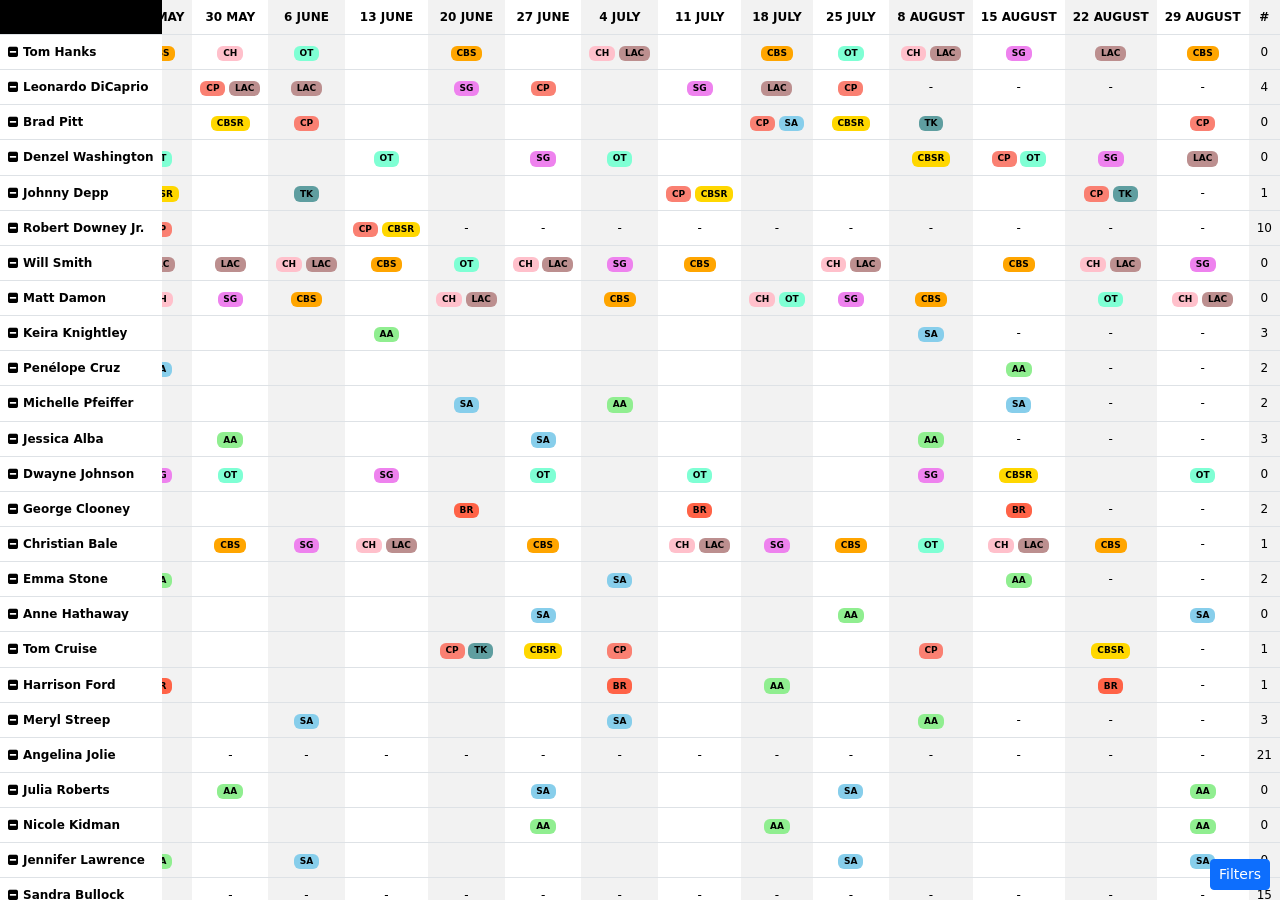
==== commit b916b668: "Detect student / assistant on mouse over" ====
--- a/docs/index.html
+++ b/docs/index.html
@@ -189,7 +189,7 @@
                     <td> </td>
                     <td> </td>
                     <td> </td>
-                    <td> <span data-bs-toggle="tooltip" data-bs-html="true" title="Closing Prayer" class="badge cp">CP</span> <span data-bs-toggle="tooltip" data-bs-html="true" title="Student Assignment<br />Bible Study<br />Harrison Ford" class="badge sa">SA</span> </td>
+                    <td> <span data-bs-toggle="tooltip" data-bs-html="true" title="Closing Prayer" class="badge cp">CP</span> <span helper="Harrison Ford" data-bs-toggle="tooltip" data-bs-html="true" title="Student Assignment<br />Bible Study<br />Harrison Ford" class="badge sa">SA</span> </td>
                     <td> <span data-bs-toggle="tooltip" data-bs-html="true" title="Congregation Bible Study Reader" class="badge cbsr">CBSR</span> </td>
                     <td> <span data-bs-toggle="tooltip" data-bs-html="true" title="Talk" class="badge tk">TK</span> </td>
                     <td> </td>
@@ -259,259 +259,259 @@
                     <td> <span data-bs-toggle="tooltip" data-bs-html="true" title="Closing Prayer" class="badge cp">CP</span> </td>
                     <td> </td>
                     <td> </td>
+                    <td> </td>
+                    <td> </td>
+                    <td> <span data-bs-toggle="tooltip" data-bs-html="true" title="Bible Reading" class="badge br">BR</span> </td>
+                    <td> <span data-bs-toggle="tooltip" data-bs-html="true" title="Closing Prayer" class="badge cp">CP</span> </td>
+                    <td> </td>
                     <td> <span data-bs-toggle="tooltip" data-bs-html="true" title="Congregation Bible Study Reader" class="badge cbsr">CBSR</span> </td>
-                    <td> </td>
-                    <td> <span data-bs-toggle="tooltip" data-bs-html="true" title="Bible Reading" class="badge br">BR</span> </td>
-                    <td> <span data-bs-toggle="tooltip" data-bs-html="true" title="Closing Prayer" class="badge cp">CP</span> </td>
-                    <td> </td>
+                    <td> <span data-bs-toggle="tooltip" data-bs-html="true" title="Closing Prayer" class="badge cp">CP</span> </td>
+                    <td> </td>
+                    <td> </td>
+                    <td> <span data-bs-toggle="tooltip" data-bs-html="true" title="Closing Prayer" class="badge cp">CP</span> <span data-bs-toggle="tooltip" data-bs-html="true" title="Congregation Bible Study Reader" class="badge cbsr">CBSR</span> </td>
+                    <td> </td>
+                    <td> </td>
+                    <td> </td>
+                    <td> </td>
+                    <td> </td>
+                    <td> </td>
+                    <td> </td>
+                    <td> </td>
+                    <td> </td>
+                    <td> </td>
+                    <td>#</td>
+                </tr>
+                <tr>
+                    <th scope="row"><i class="fa fa-minus-square" aria-hidden="true"></i>Will Smith</th>
+                    <td> <span data-bs-toggle="tooltip" data-bs-html="true" title="Congregation Bible Study" class="badge cbs">CBS</span> </td>
+                    <td> <span data-bs-toggle="tooltip" data-bs-html="true" title="Chairman" class="badge ch">CH</span> </td>
+                    <td> <span data-bs-toggle="tooltip" data-bs-html="true" title="Congregation Bible Study" class="badge cbs">CBS</span> </td>
+                    <td> <span data-bs-toggle="tooltip" data-bs-html="true" title="Spiritual Gems" class="badge sg">SG</span> </td>
+                    <td> <span data-bs-toggle="tooltip" data-bs-html="true" title="Living as Christians" class="badge lac">LAC</span> </td>
+                    <td> </td>
+                    <td> <span data-bs-toggle="tooltip" data-bs-html="true" title="Congregation Bible Study" class="badge cbs">CBS</span> </td>
+                    <td> <span data-bs-toggle="tooltip" data-bs-html="true" title="Opening Talk" class="badge ot">OT</span> </td>
+                    <td> <span data-bs-toggle="tooltip" data-bs-html="true" title="Chairman" class="badge ch">CH</span> </td>
+                    <td> <span data-bs-toggle="tooltip" data-bs-html="true" title="Congregation Bible Study" class="badge cbs">CBS</span> </td>
+                    <td> <span data-bs-toggle="tooltip" data-bs-html="true" title="Living as Christians" class="badge lac">LAC</span> </td>
+                    <td> <span data-bs-toggle="tooltip" data-bs-html="true" title="Living as Christians" class="badge lac">LAC</span> </td>
+                    <td> <span data-bs-toggle="tooltip" data-bs-html="true" title="Chairman" class="badge ch">CH</span> <span data-bs-toggle="tooltip" data-bs-html="true" title="Living as Christians" class="badge lac">LAC</span> </td>
+                    <td> <span data-bs-toggle="tooltip" data-bs-html="true" title="Congregation Bible Study" class="badge cbs">CBS</span> </td>
+                    <td> <span data-bs-toggle="tooltip" data-bs-html="true" title="Opening Talk" class="badge ot">OT</span> </td>
+                    <td> <span data-bs-toggle="tooltip" data-bs-html="true" title="Chairman" class="badge ch">CH</span> <span data-bs-toggle="tooltip" data-bs-html="true" title="Living as Christians" class="badge lac">LAC</span> </td>
+                    <td> <span data-bs-toggle="tooltip" data-bs-html="true" title="Spiritual Gems" class="badge sg">SG</span> </td>
+                    <td> <span data-bs-toggle="tooltip" data-bs-html="true" title="Congregation Bible Study" class="badge cbs">CBS</span> </td>
+                    <td> </td>
+                    <td> <span data-bs-toggle="tooltip" data-bs-html="true" title="Chairman" class="badge ch">CH</span> <span data-bs-toggle="tooltip" data-bs-html="true" title="Living as Christians" class="badge lac">LAC</span> </td>
+                    <td> </td>
+                    <td> <span data-bs-toggle="tooltip" data-bs-html="true" title="Congregation Bible Study" class="badge cbs">CBS</span> </td>
+                    <td> <span data-bs-toggle="tooltip" data-bs-html="true" title="Chairman" class="badge ch">CH</span> <span data-bs-toggle="tooltip" data-bs-html="true" title="Living as Christians" class="badge lac">LAC</span> </td>
+                    <td> <span data-bs-toggle="tooltip" data-bs-html="true" title="Spiritual Gems" class="badge sg">SG</span> </td>
+                    <td>#</td>
+                </tr>
+                <tr>
+                    <th scope="row"><i class="fa fa-minus-square" aria-hidden="true"></i>Matt Damon</th>
+                    <td> <span data-bs-toggle="tooltip" data-bs-html="true" title="Living as Christians" class="badge lac">LAC</span> </td>
+                    <td> <span data-bs-toggle="tooltip" data-bs-html="true" title="Spiritual Gems" class="badge sg">SG</span> </td>
+                    <td> <span data-bs-toggle="tooltip" data-bs-html="true" title="Chairman" class="badge ch">CH</span> <span data-bs-toggle="tooltip" data-bs-html="true" title="Living as Christians" class="badge lac">LAC</span> </td>
+                    <td> <span data-bs-toggle="tooltip" data-bs-html="true" title="Congregation Bible Study" class="badge cbs">CBS</span> </td>
+                    <td> <span data-bs-toggle="tooltip" data-bs-html="true" title="Living as Christians" class="badge lac">LAC</span> </td>
+                    <td> </td>
+                    <td> <span data-bs-toggle="tooltip" data-bs-html="true" title="Chairman" class="badge ch">CH</span> <span data-bs-toggle="tooltip" data-bs-html="true" title="Living as Christians" class="badge lac">LAC</span> </td>
+                    <td> <span data-bs-toggle="tooltip" data-bs-html="true" title="Congregation Bible Study" class="badge cbs">CBS</span> </td>
+                    <td> <span data-bs-toggle="tooltip" data-bs-html="true" title="Living as Christians" class="badge lac">LAC</span> </td>
+                    <td> <span data-bs-toggle="tooltip" data-bs-html="true" title="Opening Talk" class="badge ot">OT</span> </td>
+                    <td> <span data-bs-toggle="tooltip" data-bs-html="true" title="Chairman" class="badge ch">CH</span> </td>
+                    <td> <span data-bs-toggle="tooltip" data-bs-html="true" title="Spiritual Gems" class="badge sg">SG</span> </td>
+                    <td> <span data-bs-toggle="tooltip" data-bs-html="true" title="Congregation Bible Study" class="badge cbs">CBS</span> </td>
+                    <td> </td>
+                    <td> <span data-bs-toggle="tooltip" data-bs-html="true" title="Chairman" class="badge ch">CH</span> <span data-bs-toggle="tooltip" data-bs-html="true" title="Living as Christians" class="badge lac">LAC</span> </td>
+                    <td> </td>
+                    <td> <span data-bs-toggle="tooltip" data-bs-html="true" title="Congregation Bible Study" class="badge cbs">CBS</span> </td>
+                    <td> </td>
+                    <td> <span data-bs-toggle="tooltip" data-bs-html="true" title="Chairman" class="badge ch">CH</span> <span data-bs-toggle="tooltip" data-bs-html="true" title="Opening Talk" class="badge ot">OT</span> </td>
+                    <td> <span data-bs-toggle="tooltip" data-bs-html="true" title="Spiritual Gems" class="badge sg">SG</span> </td>
+                    <td> <span data-bs-toggle="tooltip" data-bs-html="true" title="Congregation Bible Study" class="badge cbs">CBS</span> </td>
+                    <td> </td>
+                    <td> <span data-bs-toggle="tooltip" data-bs-html="true" title="Opening Talk" class="badge ot">OT</span> </td>
+                    <td> <span data-bs-toggle="tooltip" data-bs-html="true" title="Chairman" class="badge ch">CH</span> <span data-bs-toggle="tooltip" data-bs-html="true" title="Living as Christians" class="badge lac">LAC</span> </td>
+                    <td>#</td>
+                </tr>
+                <tr>
+                    <th scope="row"><i class="fa fa-minus-square" aria-hidden="true"></i>Keira Knightley</th>
+                    <td> <span helper="Penélope Cruz" data-bs-toggle="tooltip" data-bs-html="true" title="Student Assignment<br />Initial Call<br />Penélope Cruz" class="badge sa">SA</span> </td>
+                    <td> </td>
+                    <td> </td>
+                    <td> <span helper="Scarlett Johansson" data-bs-toggle="tooltip" data-bs-html="true" title="Assistant Assignment<br />Return Visit<br />Scarlett Johansson" class="badge aa">AA</span> </td>
+                    <td> </td>
+                    <td> </td>
+                    <td> </td>
+                    <td> </td>
+                    <td> </td>
+                    <td> <span helper="Anne Hathaway" data-bs-toggle="tooltip" data-bs-html="true" title="Student Assignment<br />Initial Call<br />Anne Hathaway" class="badge sa">SA</span> </td>
+                    <td> </td>
+                    <td> </td>
+                    <td> </td>
+                    <td> <span helper="Reese Witherspoon" data-bs-toggle="tooltip" data-bs-html="true" title="Assistant Assignment<br />Return Visit<br />Reese Witherspoon" class="badge aa">AA</span> </td>
+                    <td> </td>
+                    <td> </td>
+                    <td> </td>
+                    <td> </td>
+                    <td> </td>
+                    <td> </td>
+                    <td> <span helper="Jessica Alba" data-bs-toggle="tooltip" data-bs-html="true" title="Student Assignment<br />Initial Call<br />Jessica Alba" class="badge sa">SA</span> </td>
+                    <td> </td>
+                    <td> </td>
+                    <td> </td>
+                    <td>#</td>
+                </tr>
+                <tr>
+                    <th scope="row"><i class="fa fa-minus-square" aria-hidden="true"></i>Penélope Cruz</th>
+                    <td> <span helper="Keira Knightley" data-bs-toggle="tooltip" data-bs-html="true" title="Assistant Assignment<br />Initial Call<br />Keira Knightley" class="badge aa">AA</span> </td>
+                    <td> </td>
+                    <td> </td>
+                    <td> </td>
+                    <td> </td>
+                    <td> </td>
+                    <td> </td>
+                    <td> </td>
+                    <td> </td>
+                    <td> </td>
+                    <td> <span helper="Viola Davis" data-bs-toggle="tooltip" data-bs-html="true" title="Student Assignment<br />Initial Call<br />Viola Davis" class="badge sa">SA</span> </td>
+                    <td> </td>
+                    <td> </td>
+                    <td> </td>
+                    <td> </td>
+                    <td> </td>
+                    <td> </td>
+                    <td> </td>
+                    <td> </td>
+                    <td> </td>
+                    <td> </td>
+                    <td> <span helper="Julianne Moore" data-bs-toggle="tooltip" data-bs-html="true" title="Assistant Assignment<br />Bible Study<br />Julianne Moore" class="badge aa">AA</span> </td>
+                    <td> </td>
+                    <td> </td>
+                    <td>#</td>
+                </tr>
+                <tr>
+                    <th scope="row"><i class="fa fa-minus-square" aria-hidden="true"></i>Michelle Pfeiffer</th>
+                    <td> <span helper="Jessica Alba" data-bs-toggle="tooltip" data-bs-html="true" title="Student Assignment<br />Return Visit<br />Jessica Alba" class="badge sa">SA</span> </td>
+                    <td> </td>
+                    <td> </td>
+                    <td> </td>
+                    <td> </td>
+                    <td> </td>
+                    <td> </td>
+                    <td> <span helper="Meryl Streep" data-bs-toggle="tooltip" data-bs-html="true" title="Student Assignment<br />Bible Study<br />Meryl Streep" class="badge sa">SA</span> </td>
+                    <td> </td>
+                    <td> </td>
+                    <td> </td>
+                    <td> </td>
+                    <td> </td>
+                    <td> </td>
+                    <td> <span helper="Emma Watson" data-bs-toggle="tooltip" data-bs-html="true" title="Student Assignment<br />Return Visit<br />Emma Watson" class="badge sa">SA</span> </td>
+                    <td> </td>
+                    <td> <span helper="Emma Stone" data-bs-toggle="tooltip" data-bs-html="true" title="Assistant Assignment<br />Return Visit<br />Emma Stone" class="badge aa">AA</span> </td>
+                    <td> </td>
+                    <td> </td>
+                    <td> </td>
+                    <td> </td>
+                    <td> <span helper="Halle Berry" data-bs-toggle="tooltip" data-bs-html="true" title="Student Assignment<br />Initial Call<br />Halle Berry" class="badge sa">SA</span> </td>
+                    <td> </td>
+                    <td> </td>
+                    <td>#</td>
+                </tr>
+                <tr>
+                    <th scope="row"><i class="fa fa-minus-square" aria-hidden="true"></i>Jessica Alba</th>
+                    <td> <span helper="Michelle Pfeiffer" data-bs-toggle="tooltip" data-bs-html="true" title="Assistant Assignment<br />Return Visit<br />Michelle Pfeiffer" class="badge aa">AA</span> </td>
+                    <td> </td>
+                    <td> </td>
+                    <td> </td>
+                    <td> </td>
+                    <td> <span helper="Julianne Moore" data-bs-toggle="tooltip" data-bs-html="true" title="Assistant Assignment<br />Bible Study<br />Julianne Moore" class="badge aa">AA</span> </td>
+                    <td> </td>
+                    <td> </td>
+                    <td> </td>
+                    <td> </td>
+                    <td> </td>
+                    <td> <span helper="Amy Adams" data-bs-toggle="tooltip" data-bs-html="true" title="Assistant Assignment<br />Initial Call<br />Amy Adams" class="badge aa">AA</span> </td>
+                    <td> </td>
+                    <td> </td>
+                    <td> </td>
+                    <td> <span helper="Viola Davis" data-bs-toggle="tooltip" data-bs-html="true" title="Student Assignment<br />Return Visit<br />Viola Davis" class="badge sa">SA</span> </td>
+                    <td> </td>
+                    <td> </td>
+                    <td> </td>
+                    <td> </td>
+                    <td> <span helper="Keira Knightley" data-bs-toggle="tooltip" data-bs-html="true" title="Assistant Assignment<br />Initial Call<br />Keira Knightley" class="badge aa">AA</span> </td>
+                    <td> </td>
+                    <td> </td>
+                    <td> </td>
+                    <td>#</td>
+                </tr>
+                <tr>
+                    <th scope="row"><i class="fa fa-minus-square" aria-hidden="true"></i>Dwayne Johnson</th>
+                    <td> </td>
+                    <td> <span data-bs-toggle="tooltip" data-bs-html="true" title="Opening Talk" class="badge ot">OT</span> </td>
+                    <td> </td>
+                    <td> <span data-bs-toggle="tooltip" data-bs-html="true" title="Closing Prayer" class="badge cp">CP</span> <span data-bs-toggle="tooltip" data-bs-html="true" title="Congregation Bible Study Reader" class="badge cbsr">CBSR</span> </td>
+                    <td> <span data-bs-toggle="tooltip" data-bs-html="true" title="Opening Talk" class="badge ot">OT</span> </td>
+                    <td> <span data-bs-toggle="tooltip" data-bs-html="true" title="Opening Talk" class="badge ot">OT</span> </td>
+                    <td> <span data-bs-toggle="tooltip" data-bs-html="true" title="Spiritual Gems" class="badge sg">SG</span> </td>
+                    <td> </td>
+                    <td> <span data-bs-toggle="tooltip" data-bs-html="true" title="Spiritual Gems" class="badge sg">SG</span> </td>
+                    <td> </td>
+                    <td> <span data-bs-toggle="tooltip" data-bs-html="true" title="Spiritual Gems" class="badge sg">SG</span> </td>
+                    <td> <span data-bs-toggle="tooltip" data-bs-html="true" title="Opening Talk" class="badge ot">OT</span> </td>
+                    <td> </td>
+                    <td> <span data-bs-toggle="tooltip" data-bs-html="true" title="Spiritual Gems" class="badge sg">SG</span> </td>
+                    <td> </td>
+                    <td> <span data-bs-toggle="tooltip" data-bs-html="true" title="Opening Talk" class="badge ot">OT</span> </td>
+                    <td> </td>
+                    <td> <span data-bs-toggle="tooltip" data-bs-html="true" title="Opening Talk" class="badge ot">OT</span> </td>
+                    <td> </td>
+                    <td> </td>
+                    <td> <span data-bs-toggle="tooltip" data-bs-html="true" title="Spiritual Gems" class="badge sg">SG</span> </td>
                     <td> <span data-bs-toggle="tooltip" data-bs-html="true" title="Congregation Bible Study Reader" class="badge cbsr">CBSR</span> </td>
-                    <td> <span data-bs-toggle="tooltip" data-bs-html="true" title="Closing Prayer" class="badge cp">CP</span> </td>
-                    <td> </td>
-                    <td> </td>
-                    <td> <span data-bs-toggle="tooltip" data-bs-html="true" title="Closing Prayer" class="badge cp">CP</span> <span data-bs-toggle="tooltip" data-bs-html="true" title="Congregation Bible Study Reader" class="badge cbsr">CBSR</span> </td>
-                    <td> </td>
-                    <td> </td>
-                    <td> </td>
-                    <td> </td>
-                    <td> </td>
-                    <td> </td>
-                    <td> </td>
-                    <td> </td>
-                    <td> </td>
-                    <td> </td>
-                    <td>#</td>
-                </tr>
-                <tr>
-                    <th scope="row"><i class="fa fa-minus-square" aria-hidden="true"></i>Will Smith</th>
-                    <td> <span data-bs-toggle="tooltip" data-bs-html="true" title="Congregation Bible Study" class="badge cbs">CBS</span> </td>
+                    <td> </td>
+                    <td> <span data-bs-toggle="tooltip" data-bs-html="true" title="Opening Talk" class="badge ot">OT</span> </td>
+                    <td>#</td>
+                </tr>
+                <tr>
+                    <th scope="row"><i class="fa fa-minus-square" aria-hidden="true"></i>George Clooney</th>
+                    <td> </td>
+                    <td> <span data-bs-toggle="tooltip" data-bs-html="true" title="Bible Reading" class="badge br">BR</span> </td>
+                    <td> </td>
+                    <td> </td>
+                    <td> </td>
+                    <td> </td>
+                    <td> </td>
+                    <td> </td>
+                    <td> </td>
+                    <td> <span data-bs-toggle="tooltip" data-bs-html="true" title="Bible Reading" class="badge br">BR</span> </td>
+                    <td> </td>
+                    <td> </td>
+                    <td> </td>
+                    <td> </td>
+                    <td> <span data-bs-toggle="tooltip" data-bs-html="true" title="Bible Reading" class="badge br">BR</span> </td>
+                    <td> </td>
+                    <td> </td>
+                    <td> <span data-bs-toggle="tooltip" data-bs-html="true" title="Bible Reading" class="badge br">BR</span> </td>
+                    <td> </td>
+                    <td> </td>
+                    <td> </td>
+                    <td> <span data-bs-toggle="tooltip" data-bs-html="true" title="Bible Reading" class="badge br">BR</span> </td>
+                    <td> </td>
+                    <td> </td>
+                    <td>#</td>
+                </tr>
+                <tr>
+                    <th scope="row"><i class="fa fa-minus-square" aria-hidden="true"></i>Christian Bale</th>
+                    <td> </td>
+                    <td> <span data-bs-toggle="tooltip" data-bs-html="true" title="Living as Christians" class="badge lac">LAC</span> </td>
+                    <td> <span data-bs-toggle="tooltip" data-bs-html="true" title="Living as Christians" class="badge lac">LAC</span> </td>
                     <td> <span data-bs-toggle="tooltip" data-bs-html="true" title="Chairman" class="badge ch">CH</span> </td>
                     <td> <span data-bs-toggle="tooltip" data-bs-html="true" title="Congregation Bible Study" class="badge cbs">CBS</span> </td>
-                    <td> <span data-bs-toggle="tooltip" data-bs-html="true" title="Spiritual Gems" class="badge sg">SG</span> </td>
-                    <td> <span data-bs-toggle="tooltip" data-bs-html="true" title="Living as Christians" class="badge lac">LAC</span> </td>
-                    <td> </td>
-                    <td> <span data-bs-toggle="tooltip" data-bs-html="true" title="Congregation Bible Study" class="badge cbs">CBS</span> </td>
-                    <td> <span data-bs-toggle="tooltip" data-bs-html="true" title="Opening Talk" class="badge ot">OT</span> </td>
-                    <td> <span data-bs-toggle="tooltip" data-bs-html="true" title="Chairman" class="badge ch">CH</span> </td>
-                    <td> <span data-bs-toggle="tooltip" data-bs-html="true" title="Congregation Bible Study" class="badge cbs">CBS</span> </td>
-                    <td> <span data-bs-toggle="tooltip" data-bs-html="true" title="Living as Christians" class="badge lac">LAC</span> </td>
-                    <td> <span data-bs-toggle="tooltip" data-bs-html="true" title="Living as Christians" class="badge lac">LAC</span> </td>
-                    <td> <span data-bs-toggle="tooltip" data-bs-html="true" title="Chairman" class="badge ch">CH</span> <span data-bs-toggle="tooltip" data-bs-html="true" title="Living as Christians" class="badge lac">LAC</span> </td>
-                    <td> <span data-bs-toggle="tooltip" data-bs-html="true" title="Congregation Bible Study" class="badge cbs">CBS</span> </td>
-                    <td> <span data-bs-toggle="tooltip" data-bs-html="true" title="Opening Talk" class="badge ot">OT</span> </td>
-                    <td> <span data-bs-toggle="tooltip" data-bs-html="true" title="Chairman" class="badge ch">CH</span> <span data-bs-toggle="tooltip" data-bs-html="true" title="Living as Christians" class="badge lac">LAC</span> </td>
-                    <td> <span data-bs-toggle="tooltip" data-bs-html="true" title="Spiritual Gems" class="badge sg">SG</span> </td>
-                    <td> <span data-bs-toggle="tooltip" data-bs-html="true" title="Congregation Bible Study" class="badge cbs">CBS</span> </td>
-                    <td> </td>
-                    <td> <span data-bs-toggle="tooltip" data-bs-html="true" title="Chairman" class="badge ch">CH</span> <span data-bs-toggle="tooltip" data-bs-html="true" title="Living as Christians" class="badge lac">LAC</span> </td>
-                    <td> </td>
-                    <td> <span data-bs-toggle="tooltip" data-bs-html="true" title="Congregation Bible Study" class="badge cbs">CBS</span> </td>
-                    <td> <span data-bs-toggle="tooltip" data-bs-html="true" title="Chairman" class="badge ch">CH</span> <span data-bs-toggle="tooltip" data-bs-html="true" title="Living as Christians" class="badge lac">LAC</span> </td>
-                    <td> <span data-bs-toggle="tooltip" data-bs-html="true" title="Spiritual Gems" class="badge sg">SG</span> </td>
-                    <td>#</td>
-                </tr>
-                <tr>
-                    <th scope="row"><i class="fa fa-minus-square" aria-hidden="true"></i>Matt Damon</th>
-                    <td> <span data-bs-toggle="tooltip" data-bs-html="true" title="Living as Christians" class="badge lac">LAC</span> </td>
-                    <td> <span data-bs-toggle="tooltip" data-bs-html="true" title="Spiritual Gems" class="badge sg">SG</span> </td>
-                    <td> <span data-bs-toggle="tooltip" data-bs-html="true" title="Chairman" class="badge ch">CH</span> <span data-bs-toggle="tooltip" data-bs-html="true" title="Living as Christians" class="badge lac">LAC</span> </td>
-                    <td> <span data-bs-toggle="tooltip" data-bs-html="true" title="Congregation Bible Study" class="badge cbs">CBS</span> </td>
-                    <td> <span data-bs-toggle="tooltip" data-bs-html="true" title="Living as Christians" class="badge lac">LAC</span> </td>
-                    <td> </td>
-                    <td> <span data-bs-toggle="tooltip" data-bs-html="true" title="Chairman" class="badge ch">CH</span> <span data-bs-toggle="tooltip" data-bs-html="true" title="Living as Christians" class="badge lac">LAC</span> </td>
-                    <td> <span data-bs-toggle="tooltip" data-bs-html="true" title="Congregation Bible Study" class="badge cbs">CBS</span> </td>
-                    <td> <span data-bs-toggle="tooltip" data-bs-html="true" title="Living as Christians" class="badge lac">LAC</span> </td>
-                    <td> <span data-bs-toggle="tooltip" data-bs-html="true" title="Opening Talk" class="badge ot">OT</span> </td>
-                    <td> <span data-bs-toggle="tooltip" data-bs-html="true" title="Chairman" class="badge ch">CH</span> </td>
-                    <td> <span data-bs-toggle="tooltip" data-bs-html="true" title="Spiritual Gems" class="badge sg">SG</span> </td>
-                    <td> <span data-bs-toggle="tooltip" data-bs-html="true" title="Congregation Bible Study" class="badge cbs">CBS</span> </td>
-                    <td> </td>
-                    <td> <span data-bs-toggle="tooltip" data-bs-html="true" title="Chairman" class="badge ch">CH</span> <span data-bs-toggle="tooltip" data-bs-html="true" title="Living as Christians" class="badge lac">LAC</span> </td>
-                    <td> </td>
-                    <td> <span data-bs-toggle="tooltip" data-bs-html="true" title="Congregation Bible Study" class="badge cbs">CBS</span> </td>
-                    <td> </td>
-                    <td> <span data-bs-toggle="tooltip" data-bs-html="true" title="Chairman" class="badge ch">CH</span> <span data-bs-toggle="tooltip" data-bs-html="true" title="Opening Talk" class="badge ot">OT</span> </td>
-                    <td> <span data-bs-toggle="tooltip" data-bs-html="true" title="Spiritual Gems" class="badge sg">SG</span> </td>
-                    <td> <span data-bs-toggle="tooltip" data-bs-html="true" title="Congregation Bible Study" class="badge cbs">CBS</span> </td>
-                    <td> </td>
-                    <td> <span data-bs-toggle="tooltip" data-bs-html="true" title="Opening Talk" class="badge ot">OT</span> </td>
-                    <td> <span data-bs-toggle="tooltip" data-bs-html="true" title="Chairman" class="badge ch">CH</span> <span data-bs-toggle="tooltip" data-bs-html="true" title="Living as Christians" class="badge lac">LAC</span> </td>
-                    <td>#</td>
-                </tr>
-                <tr>
-                    <th scope="row"><i class="fa fa-minus-square" aria-hidden="true"></i>Keira Knightley</th>
-                    <td> <span data-bs-toggle="tooltip" data-bs-html="true" title="Student Assignment<br />Initial Call<br />Penélope Cruz" class="badge sa">SA</span> </td>
-                    <td> </td>
-                    <td> </td>
-                    <td> <span data-bs-toggle="tooltip" data-bs-html="true" title="Assistant Assignment<br />Return Visit<br />Scarlett Johansson" class="badge aa">AA</span> <span data-bs-toggle="tooltip" data-bs-html="true" title="Assistant Assignment<br />Return Visit<br />Scarlett Johansson" class="badge aa">AA</span> </td>
-                    <td> </td>
-                    <td> </td>
-                    <td> </td>
-                    <td> </td>
-                    <td> </td>
-                    <td> <span data-bs-toggle="tooltip" data-bs-html="true" title="Student Assignment<br />Initial Call<br />Anne Hathaway" class="badge sa">SA</span> </td>
-                    <td> </td>
-                    <td> </td>
-                    <td> </td>
-                    <td> <span data-bs-toggle="tooltip" data-bs-html="true" title="Assistant Assignment<br />Return Visit<br />Reese Witherspoon" class="badge aa">AA</span> </td>
-                    <td> </td>
-                    <td> </td>
-                    <td> </td>
-                    <td> </td>
-                    <td> </td>
-                    <td> </td>
-                    <td> <span data-bs-toggle="tooltip" data-bs-html="true" title="Student Assignment<br />Initial Call<br />Jessica Alba" class="badge sa">SA</span> </td>
-                    <td> </td>
-                    <td> </td>
-                    <td> </td>
-                    <td>#</td>
-                </tr>
-                <tr>
-                    <th scope="row"><i class="fa fa-minus-square" aria-hidden="true"></i>Penélope Cruz</th>
-                    <td> <span data-bs-toggle="tooltip" data-bs-html="true" title="Assistant Assignment<br />Initial Call<br />Keira Knightley" class="badge aa">AA</span> </td>
-                    <td> </td>
-                    <td> </td>
-                    <td> </td>
-                    <td> </td>
-                    <td> </td>
-                    <td> </td>
-                    <td> </td>
-                    <td> </td>
-                    <td> </td>
-                    <td> <span data-bs-toggle="tooltip" data-bs-html="true" title="Student Assignment<br />Initial Call<br />Viola Davis" class="badge sa">SA</span> </td>
-                    <td> </td>
-                    <td> </td>
-                    <td> </td>
-                    <td> </td>
-                    <td> </td>
-                    <td> <span data-bs-toggle="tooltip" data-bs-html="true" title="Student Assignment<br />Bible Study<br />Meryl Streep" class="badge sa">SA</span> </td>
-                    <td> </td>
-                    <td> </td>
-                    <td> </td>
-                    <td> </td>
-                    <td> <span data-bs-toggle="tooltip" data-bs-html="true" title="Assistant Assignment<br />Bible Study<br />Julianne Moore" class="badge aa">AA</span> </td>
-                    <td> </td>
-                    <td> </td>
-                    <td>#</td>
-                </tr>
-                <tr>
-                    <th scope="row"><i class="fa fa-minus-square" aria-hidden="true"></i>Michelle Pfeiffer</th>
-                    <td> <span data-bs-toggle="tooltip" data-bs-html="true" title="Student Assignment<br />Return Visit<br />Jessica Alba" class="badge sa">SA</span> </td>
-                    <td> </td>
-                    <td> </td>
-                    <td> </td>
-                    <td> </td>
-                    <td> </td>
-                    <td> </td>
-                    <td> <span data-bs-toggle="tooltip" data-bs-html="true" title="Student Assignment<br />Bible Study<br />Meryl Streep" class="badge sa">SA</span> </td>
-                    <td> </td>
-                    <td> </td>
-                    <td> </td>
-                    <td> </td>
-                    <td> </td>
-                    <td> </td>
-                    <td> <span data-bs-toggle="tooltip" data-bs-html="true" title="Student Assignment<br />Return Visit<br />Emma Watson" class="badge sa">SA</span> </td>
-                    <td> </td>
-                    <td> <span data-bs-toggle="tooltip" data-bs-html="true" title="Assistant Assignment<br />Return Visit<br />Emma Stone" class="badge aa">AA</span> </td>
-                    <td> </td>
-                    <td> </td>
-                    <td> </td>
-                    <td> </td>
-                    <td> <span data-bs-toggle="tooltip" data-bs-html="true" title="Student Assignment<br />Initial Call<br />Halle Berry" class="badge sa">SA</span> </td>
-                    <td> </td>
-                    <td> </td>
-                    <td>#</td>
-                </tr>
-                <tr>
-                    <th scope="row"><i class="fa fa-minus-square" aria-hidden="true"></i>Jessica Alba</th>
-                    <td> <span data-bs-toggle="tooltip" data-bs-html="true" title="Assistant Assignment<br />Return Visit<br />Michelle Pfeiffer" class="badge aa">AA</span> </td>
-                    <td> </td>
-                    <td> </td>
-                    <td> </td>
-                    <td> </td>
-                    <td> <span data-bs-toggle="tooltip" data-bs-html="true" title="Assistant Assignment<br />Bible Study<br />Julianne Moore" class="badge aa">AA</span> </td>
-                    <td> </td>
-                    <td> </td>
-                    <td> </td>
-                    <td> </td>
-                    <td> </td>
-                    <td> <span data-bs-toggle="tooltip" data-bs-html="true" title="Assistant Assignment<br />Initial Call<br />Amy Adams" class="badge aa">AA</span> </td>
-                    <td> </td>
-                    <td> </td>
-                    <td> </td>
-                    <td> <span data-bs-toggle="tooltip" data-bs-html="true" title="Student Assignment<br />Return Visit<br />Viola Davis" class="badge sa">SA</span> </td>
-                    <td> </td>
-                    <td> </td>
-                    <td> </td>
-                    <td> </td>
-                    <td> <span data-bs-toggle="tooltip" data-bs-html="true" title="Assistant Assignment<br />Initial Call<br />Keira Knightley" class="badge aa">AA</span> </td>
-                    <td> </td>
-                    <td> </td>
-                    <td> </td>
-                    <td>#</td>
-                </tr>
-                <tr>
-                    <th scope="row"><i class="fa fa-minus-square" aria-hidden="true"></i>Dwayne Johnson</th>
-                    <td> </td>
-                    <td> <span data-bs-toggle="tooltip" data-bs-html="true" title="Opening Talk" class="badge ot">OT</span> </td>
-                    <td> </td>
-                    <td> <span data-bs-toggle="tooltip" data-bs-html="true" title="Closing Prayer" class="badge cp">CP</span> <span data-bs-toggle="tooltip" data-bs-html="true" title="Congregation Bible Study Reader" class="badge cbsr">CBSR</span> </td>
-                    <td> <span data-bs-toggle="tooltip" data-bs-html="true" title="Opening Talk" class="badge ot">OT</span> </td>
-                    <td> <span data-bs-toggle="tooltip" data-bs-html="true" title="Opening Talk" class="badge ot">OT</span> </td>
-                    <td> <span data-bs-toggle="tooltip" data-bs-html="true" title="Spiritual Gems" class="badge sg">SG</span> </td>
-                    <td> </td>
-                    <td> <span data-bs-toggle="tooltip" data-bs-html="true" title="Spiritual Gems" class="badge sg">SG</span> </td>
-                    <td> </td>
-                    <td> <span data-bs-toggle="tooltip" data-bs-html="true" title="Spiritual Gems" class="badge sg">SG</span> </td>
-                    <td> <span data-bs-toggle="tooltip" data-bs-html="true" title="Opening Talk" class="badge ot">OT</span> </td>
-                    <td> </td>
-                    <td> <span data-bs-toggle="tooltip" data-bs-html="true" title="Spiritual Gems" class="badge sg">SG</span> </td>
-                    <td> </td>
-                    <td> <span data-bs-toggle="tooltip" data-bs-html="true" title="Opening Talk" class="badge ot">OT</span> </td>
-                    <td> </td>
-                    <td> <span data-bs-toggle="tooltip" data-bs-html="true" title="Opening Talk" class="badge ot">OT</span> </td>
-                    <td> </td>
-                    <td> </td>
-                    <td> <span data-bs-toggle="tooltip" data-bs-html="true" title="Spiritual Gems" class="badge sg">SG</span> </td>
-                    <td> <span data-bs-toggle="tooltip" data-bs-html="true" title="Congregation Bible Study Reader" class="badge cbsr">CBSR</span> </td>
-                    <td> </td>
-                    <td> <span data-bs-toggle="tooltip" data-bs-html="true" title="Opening Talk" class="badge ot">OT</span> </td>
-                    <td>#</td>
-                </tr>
-                <tr>
-                    <th scope="row"><i class="fa fa-minus-square" aria-hidden="true"></i>George Clooney</th>
-                    <td> </td>
-                    <td> <span data-bs-toggle="tooltip" data-bs-html="true" title="Bible Reading" class="badge br">BR</span> </td>
-                    <td> </td>
-                    <td> </td>
-                    <td> </td>
-                    <td> </td>
-                    <td> </td>
-                    <td> </td>
-                    <td> </td>
-                    <td> <span data-bs-toggle="tooltip" data-bs-html="true" title="Bible Reading" class="badge br">BR</span> </td>
-                    <td> </td>
-                    <td> </td>
-                    <td> </td>
-                    <td> </td>
-                    <td> <span data-bs-toggle="tooltip" data-bs-html="true" title="Bible Reading" class="badge br">BR</span> </td>
-                    <td> </td>
-                    <td> </td>
-                    <td> <span data-bs-toggle="tooltip" data-bs-html="true" title="Bible Reading" class="badge br">BR</span> </td>
-                    <td> </td>
-                    <td> </td>
-                    <td> </td>
-                    <td> <span data-bs-toggle="tooltip" data-bs-html="true" title="Bible Reading" class="badge br">BR</span> </td>
-                    <td> </td>
-                    <td> </td>
-                    <td>#</td>
-                </tr>
-                <tr>
-                    <th scope="row"><i class="fa fa-minus-square" aria-hidden="true"></i>Christian Bale</th>
-                    <td> </td>
-                    <td> <span data-bs-toggle="tooltip" data-bs-html="true" title="Living as Christians" class="badge lac">LAC</span> </td>
-                    <td> <span data-bs-toggle="tooltip" data-bs-html="true" title="Living as Christians" class="badge lac">LAC</span> </td>
-                    <td> <span data-bs-toggle="tooltip" data-bs-html="true" title="Chairman" class="badge ch">CH</span> </td>
-                    <td> <span data-bs-toggle="tooltip" data-bs-html="true" title="Congregation Bible Study" class="badge cbs">CBS</span> </td>
                     <td> <span data-bs-toggle="tooltip" data-bs-html="true" title="Chairman" class="badge ch">CH</span> <span data-bs-toggle="tooltip" data-bs-html="true" title="Living as Christians" class="badge lac">LAC</span> </td>
                     <td> </td>
                     <td> <span data-bs-toggle="tooltip" data-bs-html="true" title="Spiritual Gems" class="badge sg">SG</span> </td>
@@ -536,27 +536,27 @@
                 <tr>
                     <th scope="row"><i class="fa fa-minus-square" aria-hidden="true"></i>Emma Stone</th>
                     <td> </td>
-                    <td> <span data-bs-toggle="tooltip" data-bs-html="true" title="Student Assignment<br />Return Visit<br />Anne Hathaway" class="badge sa">SA</span> <span data-bs-toggle="tooltip" data-bs-html="true" title="Student Assignment<br />Return Visit<br />Anne Hathaway" class="badge sa">SA</span> </td>
-                    <td> </td>
-                    <td> </td>
-                    <td> </td>
-                    <td> </td>
-                    <td> </td>
-                    <td> <span data-bs-toggle="tooltip" data-bs-html="true" title="Assistant Assignment<br />Initial Call<br />Viola Davis" class="badge aa">AA</span> </td>
-                    <td> </td>
-                    <td> </td>
-                    <td> <span data-bs-toggle="tooltip" data-bs-html="true" title="Assistant Assignment<br />Bible Study<br />Julianne Moore" class="badge aa">AA</span> </td>
-                    <td> </td>
-                    <td> </td>
-                    <td> </td>
-                    <td> </td>
-                    <td> </td>
-                    <td> <span data-bs-toggle="tooltip" data-bs-html="true" title="Student Assignment<br />Return Visit<br />Michelle Pfeiffer" class="badge sa">SA</span> </td>
-                    <td> </td>
-                    <td> </td>
-                    <td> </td>
-                    <td> </td>
-                    <td> <span data-bs-toggle="tooltip" data-bs-html="true" title="Assistant Assignment<br />Return Visit<br />Saoirse Ronan" class="badge aa">AA</span> </td>
+                    <td> <span helper="Anne Hathaway" data-bs-toggle="tooltip" data-bs-html="true" title="Student Assignment<br />Return Visit<br />Anne Hathaway" class="badge sa">SA</span> </td>
+                    <td> </td>
+                    <td> </td>
+                    <td> </td>
+                    <td> </td>
+                    <td> </td>
+                    <td> <span helper="Viola Davis" data-bs-toggle="tooltip" data-bs-html="true" title="Assistant Assignment<br />Initial Call<br />Viola Davis" class="badge aa">AA</span> </td>
+                    <td> </td>
+                    <td> </td>
+                    <td> <span helper="Julianne Moore" data-bs-toggle="tooltip" data-bs-html="true" title="Assistant Assignment<br />Bible Study<br />Julianne Moore" class="badge aa">AA</span> </td>
+                    <td> </td>
+                    <td> </td>
+                    <td> </td>
+                    <td> </td>
+                    <td> </td>
+                    <td> <span helper="Michelle Pfeiffer" data-bs-toggle="tooltip" data-bs-html="true" title="Student Assignment<br />Return Visit<br />Michelle Pfeiffer" class="badge sa">SA</span> </td>
+                    <td> </td>
+                    <td> </td>
+                    <td> </td>
+                    <td> </td>
+                    <td> <span helper="Saoirse Ronan" data-bs-toggle="tooltip" data-bs-html="true" title="Assistant Assignment<br />Return Visit<br />Saoirse Ronan" class="badge aa">AA</span> </td>
                     <td> </td>
                     <td> </td>
                     <td>#</td>
@@ -564,29 +564,29 @@
                 <tr>
                     <th scope="row"><i class="fa fa-minus-square" aria-hidden="true"></i>Anne Hathaway</th>
                     <td> </td>
-                    <td> <span data-bs-toggle="tooltip" data-bs-html="true" title="Assistant Assignment<br />Return Visit<br />Emma Stone" class="badge aa">AA</span> <span data-bs-toggle="tooltip" data-bs-html="true" title="Assistant Assignment<br />Return Visit<br />Emma Stone" class="badge aa">AA</span> </td>
-                    <td> </td>
-                    <td> </td>
-                    <td> </td>
-                    <td> </td>
-                    <td> <span data-bs-toggle="tooltip" data-bs-html="true" title="Student Assignment<br />Return Visit<br />Saoirse Ronan" class="badge sa">SA</span> </td>
-                    <td> </td>
-                    <td> </td>
-                    <td> <span data-bs-toggle="tooltip" data-bs-html="true" title="Assistant Assignment<br />Initial Call<br />Keira Knightley" class="badge aa">AA</span> </td>
-                    <td> </td>
-                    <td> </td>
-                    <td> </td>
-                    <td> </td>
-                    <td> </td>
-                    <td> <span data-bs-toggle="tooltip" data-bs-html="true" title="Student Assignment<br />Initial Call<br />Nicole Kidman" class="badge sa">SA</span> </td>
-                    <td> </td>
-                    <td> </td>
-                    <td> </td>
-                    <td> <span data-bs-toggle="tooltip" data-bs-html="true" title="Assistant Assignment<br />Return Visit<br />Julia Roberts" class="badge aa">AA</span> </td>
-                    <td> </td>
-                    <td> </td>
-                    <td> </td>
-                    <td> <span data-bs-toggle="tooltip" data-bs-html="true" title="Student Assignment<br />Initial Call<br />Julia Roberts" class="badge sa">SA</span> </td>
+                    <td> <span helper="Emma Stone" data-bs-toggle="tooltip" data-bs-html="true" title="Assistant Assignment<br />Return Visit<br />Emma Stone" class="badge aa">AA</span> </td>
+                    <td> </td>
+                    <td> </td>
+                    <td> </td>
+                    <td> </td>
+                    <td> <span helper="Saoirse Ronan" data-bs-toggle="tooltip" data-bs-html="true" title="Student Assignment<br />Return Visit<br />Saoirse Ronan" class="badge sa">SA</span> </td>
+                    <td> </td>
+                    <td> </td>
+                    <td> <span helper="Keira Knightley" data-bs-toggle="tooltip" data-bs-html="true" title="Assistant Assignment<br />Initial Call<br />Keira Knightley" class="badge aa">AA</span> </td>
+                    <td> </td>
+                    <td> </td>
+                    <td> </td>
+                    <td> </td>
+                    <td> </td>
+                    <td> <span helper="Nicole Kidman" data-bs-toggle="tooltip" data-bs-html="true" title="Student Assignment<br />Initial Call<br />Nicole Kidman" class="badge sa">SA</span> </td>
+                    <td> </td>
+                    <td> </td>
+                    <td> </td>
+                    <td> <span helper="Julia Roberts" data-bs-toggle="tooltip" data-bs-html="true" title="Assistant Assignment<br />Return Visit<br />Julia Roberts" class="badge aa">AA</span> </td>
+                    <td> </td>
+                    <td> </td>
+                    <td> </td>
+                    <td> <span helper="Julia Roberts" data-bs-toggle="tooltip" data-bs-html="true" title="Student Assignment<br />Initial Call<br />Julia Roberts" class="badge sa">SA</span> </td>
                     <td>#</td>
                 </tr>
                 <tr>
@@ -637,7 +637,7 @@
                     <td> </td>
                     <td> <span data-bs-toggle="tooltip" data-bs-html="true" title="Bible Reading" class="badge br">BR</span> </td>
                     <td> </td>
-                    <td> <span data-bs-toggle="tooltip" data-bs-html="true" title="Assistant Assignment<br />Bible Study<br />Brad Pitt" class="badge aa">AA</span> </td>
+                    <td> <span helper="Brad Pitt" data-bs-toggle="tooltip" data-bs-html="true" title="Assistant Assignment<br />Bible Study<br />Brad Pitt" class="badge aa">AA</span> </td>
                     <td> </td>
                     <td> </td>
                     <td> </td>
@@ -649,25 +649,25 @@
                     <th scope="row"><i class="fa fa-minus-square" aria-hidden="true"></i>Meryl Streep</th>
                     <td> </td>
                     <td> </td>
-                    <td> <span data-bs-toggle="tooltip" data-bs-html="true" title="Student Assignment<br />Return Visit<br />Angelina Jolie" class="badge sa">SA</span> <span data-bs-toggle="tooltip" data-bs-html="true" title="Student Assignment<br />Return Visit<br />Angelina Jolie" class="badge sa">SA</span> </td>
-                    <td> </td>
-                    <td> </td>
-                    <td> </td>
-                    <td> </td>
-                    <td> <span data-bs-toggle="tooltip" data-bs-html="true" title="Assistant Assignment<br />Bible Study<br />Michelle Pfeiffer" class="badge aa">AA</span> </td>
-                    <td> <span data-bs-toggle="tooltip" data-bs-html="true" title="Student Assignment<br />Return Visit<br />Sandra Bullock" class="badge sa">SA</span> </td>
-                    <td> </td>
-                    <td> </td>
-                    <td> </td>
-                    <td> <span data-bs-toggle="tooltip" data-bs-html="true" title="Student Assignment<br />Initial Call<br />Saoirse Ronan" class="badge sa">SA</span> </td>
-                    <td> </td>
-                    <td> </td>
-                    <td> </td>
-                    <td> <span data-bs-toggle="tooltip" data-bs-html="true" title="Assistant Assignment<br />Bible Study<br />Penélope Cruz" class="badge aa">AA</span> </td>
-                    <td> </td>
-                    <td> </td>
-                    <td> </td>
-                    <td> <span data-bs-toggle="tooltip" data-bs-html="true" title="Assistant Assignment<br />Return Visit<br />Amy Adams" class="badge aa">AA</span> </td>
+                    <td> <span helper="Angelina Jolie" data-bs-toggle="tooltip" data-bs-html="true" title="Student Assignment<br />Return Visit<br />Angelina Jolie" class="badge sa">SA</span> </td>
+                    <td> </td>
+                    <td> </td>
+                    <td> </td>
+                    <td> </td>
+                    <td> <span helper="Michelle Pfeiffer" data-bs-toggle="tooltip" data-bs-html="true" title="Assistant Assignment<br />Bible Study<br />Michelle Pfeiffer" class="badge aa">AA</span> </td>
+                    <td> <span helper="Sandra Bullock" data-bs-toggle="tooltip" data-bs-html="true" title="Student Assignment<br />Return Visit<br />Sandra Bullock" class="badge sa">SA</span> </td>
+                    <td> </td>
+                    <td> </td>
+                    <td> </td>
+                    <td> <span helper="Saoirse Ronan" data-bs-toggle="tooltip" data-bs-html="true" title="Student Assignment<br />Initial Call<br />Saoirse Ronan" class="badge sa">SA</span> </td>
+                    <td> </td>
+                    <td> </td>
+                    <td> </td>
+                    <td> <span helper="Amy Adams" data-bs-toggle="tooltip" data-bs-html="true" title="Student Assignment<br />Bible Study<br />Amy Adams" class="badge sa">SA</span> </td>
+                    <td> </td>
+                    <td> </td>
+                    <td> </td>
+                    <td> <span helper="Amy Adams" data-bs-toggle="tooltip" data-bs-html="true" title="Assistant Assignment<br />Return Visit<br />Amy Adams" class="badge aa">AA</span> </td>
                     <td> </td>
                     <td> </td>
                     <td> </td>
@@ -677,7 +677,7 @@
                     <th scope="row"><i class="fa fa-minus-square" aria-hidden="true"></i>Angelina Jolie</th>
                     <td> </td>
                     <td> </td>
-                    <td> <span data-bs-toggle="tooltip" data-bs-html="true" title="Assistant Assignment<br />Return Visit<br />Meryl Streep" class="badge aa">AA</span> <span data-bs-toggle="tooltip" data-bs-html="true" title="Assistant Assignment<br />Return Visit<br />Meryl Streep" class="badge aa">AA</span> </td>
+                    <td> <span helper="Meryl Streep" data-bs-toggle="tooltip" data-bs-html="true" title="Assistant Assignment<br />Return Visit<br />Meryl Streep" class="badge aa">AA</span> </td>
                     <td> </td>
                     <td> </td>
                     <td> </td>
@@ -705,56 +705,56 @@
                     <th scope="row"><i class="fa fa-minus-square" aria-hidden="true"></i>Julia Roberts</th>
                     <td> </td>
                     <td> </td>
-                    <td> <span data-bs-toggle="tooltip" data-bs-html="true" title="Student Assignment<br />Bible Study<br />Nicole Kidman" class="badge sa">SA</span> <span data-bs-toggle="tooltip" data-bs-html="true" title="Student Assignment<br />Bible Study<br />Nicole Kidman" class="badge sa">SA</span> </td>
-                    <td> </td>
-                    <td> </td>
-                    <td> </td>
-                    <td> <span data-bs-toggle="tooltip" data-bs-html="true" title="Student Assignment<br />Initial Call<br />Halle Berry" class="badge sa">SA</span> </td>
-                    <td> </td>
-                    <td> </td>
-                    <td> </td>
-                    <td> </td>
-                    <td> <span data-bs-toggle="tooltip" data-bs-html="true" title="Assistant Assignment<br />Bible Study<br />Saoirse Ronan" class="badge aa">AA</span> </td>
-                    <td> </td>
-                    <td> </td>
-                    <td> </td>
-                    <td> <span data-bs-toggle="tooltip" data-bs-html="true" title="Student Assignment<br />Bible Study<br />Julianne Moore" class="badge sa">SA</span> </td>
-                    <td> </td>
-                    <td> </td>
-                    <td> </td>
-                    <td> <span data-bs-toggle="tooltip" data-bs-html="true" title="Student Assignment<br />Return Visit<br />Anne Hathaway" class="badge sa">SA</span> </td>
-                    <td> </td>
-                    <td> </td>
-                    <td> </td>
-                    <td> <span data-bs-toggle="tooltip" data-bs-html="true" title="Assistant Assignment<br />Initial Call<br />Anne Hathaway" class="badge aa">AA</span> </td>
+                    <td> <span helper="Nicole Kidman" data-bs-toggle="tooltip" data-bs-html="true" title="Student Assignment<br />Bible Study<br />Nicole Kidman" class="badge sa">SA</span> </td>
+                    <td> </td>
+                    <td> </td>
+                    <td> </td>
+                    <td> <span helper="Halle Berry" data-bs-toggle="tooltip" data-bs-html="true" title="Student Assignment<br />Initial Call<br />Halle Berry" class="badge sa">SA</span> </td>
+                    <td> </td>
+                    <td> </td>
+                    <td> </td>
+                    <td> </td>
+                    <td> <span helper="Saoirse Ronan" data-bs-toggle="tooltip" data-bs-html="true" title="Assistant Assignment<br />Bible Study<br />Saoirse Ronan" class="badge aa">AA</span> </td>
+                    <td> </td>
+                    <td> </td>
+                    <td> </td>
+                    <td> <span helper="Julianne Moore" data-bs-toggle="tooltip" data-bs-html="true" title="Student Assignment<br />Bible Study<br />Julianne Moore" class="badge sa">SA</span> </td>
+                    <td> </td>
+                    <td> </td>
+                    <td> </td>
+                    <td> <span helper="Anne Hathaway" data-bs-toggle="tooltip" data-bs-html="true" title="Student Assignment<br />Return Visit<br />Anne Hathaway" class="badge sa">SA</span> </td>
+                    <td> </td>
+                    <td> </td>
+                    <td> </td>
+                    <td> <span helper="Anne Hathaway" data-bs-toggle="tooltip" data-bs-html="true" title="Assistant Assignment<br />Initial Call<br />Anne Hathaway" class="badge aa">AA</span> </td>
                     <td>#</td>
                 </tr>
                 <tr>
                     <th scope="row"><i class="fa fa-minus-square" aria-hidden="true"></i>Nicole Kidman</th>
                     <td> </td>
                     <td> </td>
-                    <td> <span data-bs-toggle="tooltip" data-bs-html="true" title="Assistant Assignment<br />Bible Study<br />Julia Roberts" class="badge aa">AA</span> <span data-bs-toggle="tooltip" data-bs-html="true" title="Assistant Assignment<br />Bible Study<br />Julia Roberts" class="badge aa">AA</span> </td>
-                    <td> </td>
-                    <td> </td>
-                    <td> </td>
-                    <td> </td>
-                    <td> </td>
-                    <td> </td>
-                    <td> <span data-bs-toggle="tooltip" data-bs-html="true" title="Assistant Assignment<br />Return Visit<br />Scarlett Johansson" class="badge aa">AA</span> </td>
-                    <td> </td>
-                    <td> </td>
-                    <td> </td>
-                    <td> </td>
-                    <td> </td>
-                    <td> <span data-bs-toggle="tooltip" data-bs-html="true" title="Assistant Assignment<br />Initial Call<br />Anne Hathaway" class="badge aa">AA</span> </td>
-                    <td> </td>
-                    <td> </td>
-                    <td> <span data-bs-toggle="tooltip" data-bs-html="true" title="Assistant Assignment<br />Initial Call<br />Reese Witherspoon" class="badge aa">AA</span> </td>
-                    <td> </td>
-                    <td> </td>
-                    <td> </td>
-                    <td> </td>
-                    <td> <span data-bs-toggle="tooltip" data-bs-html="true" title="Assistant Assignment<br />Return Visit<br />Jennifer Lawrence" class="badge aa">AA</span> </td>
+                    <td> <span helper="Julia Roberts" data-bs-toggle="tooltip" data-bs-html="true" title="Assistant Assignment<br />Bible Study<br />Julia Roberts" class="badge aa">AA</span> </td>
+                    <td> </td>
+                    <td> </td>
+                    <td> </td>
+                    <td> </td>
+                    <td> </td>
+                    <td> </td>
+                    <td> <span helper="Scarlett Johansson" data-bs-toggle="tooltip" data-bs-html="true" title="Assistant Assignment<br />Return Visit<br />Scarlett Johansson" class="badge aa">AA</span> </td>
+                    <td> </td>
+                    <td> </td>
+                    <td> </td>
+                    <td> </td>
+                    <td> </td>
+                    <td> <span helper="Anne Hathaway" data-bs-toggle="tooltip" data-bs-html="true" title="Assistant Assignment<br />Initial Call<br />Anne Hathaway" class="badge aa">AA</span> </td>
+                    <td> </td>
+                    <td> </td>
+                    <td> <span helper="Reese Witherspoon" data-bs-toggle="tooltip" data-bs-html="true" title="Assistant Assignment<br />Initial Call<br />Reese Witherspoon" class="badge aa">AA</span> </td>
+                    <td> </td>
+                    <td> </td>
+                    <td> </td>
+                    <td> </td>
+                    <td> <span helper="Jennifer Lawrence" data-bs-toggle="tooltip" data-bs-html="true" title="Assistant Assignment<br />Return Visit<br />Jennifer Lawrence" class="badge aa">AA</span> </td>
                     <td>#</td>
                 </tr>
                 <tr>
@@ -762,27 +762,27 @@
                     <td> </td>
                     <td> </td>
                     <td> </td>
-                    <td> <span data-bs-toggle="tooltip" data-bs-html="true" title="Student Assignment<br />Initial Call<br />Sandra Bullock" class="badge sa">SA</span> <span data-bs-toggle="tooltip" data-bs-html="true" title="Student Assignment<br />Initial Call<br />Sandra Bullock" class="badge sa">SA</span> </td>
-                    <td> </td>
-                    <td> </td>
-                    <td> </td>
-                    <td> </td>
-                    <td> </td>
-                    <td> </td>
-                    <td> <span data-bs-toggle="tooltip" data-bs-html="true" title="Assistant Assignment<br />Return Visit<br />Cate Blanchett" class="badge aa">AA</span> </td>
-                    <td> </td>
-                    <td> <span data-bs-toggle="tooltip" data-bs-html="true" title="Student Assignment<br />Return Visit<br />Scarlett Johansson" class="badge sa">SA</span> </td>
-                    <td> </td>
-                    <td> </td>
-                    <td> </td>
-                    <td> </td>
-                    <td> </td>
-                    <td> </td>
-                    <td> <span data-bs-toggle="tooltip" data-bs-html="true" title="Student Assignment<br />Initial Call<br />Helen Mirren" class="badge sa">SA</span> </td>
-                    <td> </td>
-                    <td> </td>
-                    <td> </td>
-                    <td> <span data-bs-toggle="tooltip" data-bs-html="true" title="Student Assignment<br />Return Visit<br />Nicole Kidman" class="badge sa">SA</span> </td>
+                    <td> <span helper="Sandra Bullock" data-bs-toggle="tooltip" data-bs-html="true" title="Student Assignment<br />Initial Call<br />Sandra Bullock" class="badge sa">SA</span> </td>
+                    <td> </td>
+                    <td> </td>
+                    <td> </td>
+                    <td> </td>
+                    <td> </td>
+                    <td> </td>
+                    <td> <span helper="Cate Blanchett" data-bs-toggle="tooltip" data-bs-html="true" title="Assistant Assignment<br />Return Visit<br />Cate Blanchett" class="badge aa">AA</span> </td>
+                    <td> </td>
+                    <td> <span helper="Scarlett Johansson" data-bs-toggle="tooltip" data-bs-html="true" title="Student Assignment<br />Return Visit<br />Scarlett Johansson" class="badge sa">SA</span> </td>
+                    <td> </td>
+                    <td> </td>
+                    <td> </td>
+                    <td> </td>
+                    <td> </td>
+                    <td> </td>
+                    <td> <span helper="Helen Mirren" data-bs-toggle="tooltip" data-bs-html="true" title="Student Assignment<br />Initial Call<br />Helen Mirren" class="badge sa">SA</span> </td>
+                    <td> </td>
+                    <td> </td>
+                    <td> </td>
+                    <td> <span helper="Nicole Kidman" data-bs-toggle="tooltip" data-bs-html="true" title="Student Assignment<br />Return Visit<br />Nicole Kidman" class="badge sa">SA</span> </td>
                     <td>#</td>
                 </tr>
                 <tr>
@@ -790,12 +790,12 @@
                     <td> </td>
                     <td> </td>
                     <td> </td>
-                    <td> <span data-bs-toggle="tooltip" data-bs-html="true" title="Assistant Assignment<br />Initial Call<br />Jennifer Lawrence" class="badge aa">AA</span> <span data-bs-toggle="tooltip" data-bs-html="true" title="Assistant Assignment<br />Initial Call<br />Jennifer Lawrence" class="badge aa">AA</span> </td>
-                    <td> </td>
-                    <td> </td>
-                    <td> </td>
-                    <td> </td>
-                    <td> <span data-bs-toggle="tooltip" data-bs-html="true" title="Assistant Assignment<br />Return Visit<br />Meryl Streep" class="badge aa">AA</span> </td>
+                    <td> <span helper="Jennifer Lawrence" data-bs-toggle="tooltip" data-bs-html="true" title="Assistant Assignment<br />Initial Call<br />Jennifer Lawrence" class="badge aa">AA</span> </td>
+                    <td> </td>
+                    <td> </td>
+                    <td> </td>
+                    <td> </td>
+                    <td> <span helper="Meryl Streep" data-bs-toggle="tooltip" data-bs-html="true" title="Assistant Assignment<br />Return Visit<br />Meryl Streep" class="badge aa">AA</span> </td>
                     <td> </td>
                     <td> </td>
                     <td> </td>
@@ -818,26 +818,26 @@
                     <td> </td>
                     <td> </td>
                     <td> </td>
-                    <td> <span data-bs-toggle="tooltip" data-bs-html="true" title="Student Assignment<br />Return Visit<br />Keira Knightley" class="badge sa">SA</span> <span data-bs-toggle="tooltip" data-bs-html="true" title="Student Assignment<br />Return Visit<br />Keira Knightley" class="badge sa">SA</span> </td>
-                    <td> </td>
-                    <td> </td>
-                    <td> </td>
-                    <td> </td>
-                    <td> </td>
-                    <td> <span data-bs-toggle="tooltip" data-bs-html="true" title="Student Assignment<br />Return Visit<br />Nicole Kidman" class="badge sa">SA</span> </td>
-                    <td> </td>
-                    <td> </td>
-                    <td> <span data-bs-toggle="tooltip" data-bs-html="true" title="Assistant Assignment<br />Return Visit<br />Jennifer Lawrence" class="badge aa">AA</span> </td>
-                    <td> </td>
-                    <td> </td>
-                    <td> </td>
-                    <td> </td>
-                    <td> <span data-bs-toggle="tooltip" data-bs-html="true" title="Student Assignment<br />Bible Study<br />Halle Berry" class="badge sa">SA</span> </td>
-                    <td> </td>
-                    <td> </td>
-                    <td> </td>
-                    <td> </td>
-                    <td> <span data-bs-toggle="tooltip" data-bs-html="true" title="Assistant Assignment<br />Return Visit<br />Jessica Chastain" class="badge aa">AA</span> </td>
+                    <td> <span helper="Keira Knightley" data-bs-toggle="tooltip" data-bs-html="true" title="Student Assignment<br />Return Visit<br />Keira Knightley" class="badge sa">SA</span> </td>
+                    <td> </td>
+                    <td> </td>
+                    <td> </td>
+                    <td> </td>
+                    <td> </td>
+                    <td> <span helper="Nicole Kidman" data-bs-toggle="tooltip" data-bs-html="true" title="Student Assignment<br />Return Visit<br />Nicole Kidman" class="badge sa">SA</span> </td>
+                    <td> </td>
+                    <td> </td>
+                    <td> <span helper="Jennifer Lawrence" data-bs-toggle="tooltip" data-bs-html="true" title="Assistant Assignment<br />Return Visit<br />Jennifer Lawrence" class="badge aa">AA</span> </td>
+                    <td> </td>
+                    <td> </td>
+                    <td> </td>
+                    <td> </td>
+                    <td> <span helper="Halle Berry" data-bs-toggle="tooltip" data-bs-html="true" title="Student Assignment<br />Bible Study<br />Halle Berry" class="badge sa">SA</span> </td>
+                    <td> </td>
+                    <td> </td>
+                    <td> </td>
+                    <td> </td>
+                    <td> <span helper="Jessica Chastain" data-bs-toggle="tooltip" data-bs-html="true" title="Assistant Assignment<br />Return Visit<br />Jessica Chastain" class="badge aa">AA</span> </td>
                     <td> </td>
                     <td>#</td>
                 </tr>
@@ -846,14 +846,14 @@
                     <td> </td>
                     <td> </td>
                     <td> </td>
-                    <td> <span data-bs-toggle="tooltip" data-bs-html="true" title="Student Assignment<br />Bible Study<br />Charlize Theron" class="badge sa">SA</span> <span data-bs-toggle="tooltip" data-bs-html="true" title="Student Assignment<br />Bible Study<br />Charlize Theron" class="badge sa">SA</span> </td>
-                    <td> </td>
-                    <td> </td>
-                    <td> </td>
-                    <td> <span data-bs-toggle="tooltip" data-bs-html="true" title="Assistant Assignment<br />Return Visit<br />Charlize Theron" class="badge aa">AA</span> </td>
-                    <td> </td>
-                    <td> </td>
-                    <td> <span data-bs-toggle="tooltip" data-bs-html="true" title="Student Assignment<br />Return Visit<br />Jennifer Lawrence" class="badge sa">SA</span> </td>
+                    <td> <span helper="Charlize Theron" data-bs-toggle="tooltip" data-bs-html="true" title="Student Assignment<br />Bible Study<br />Charlize Theron" class="badge sa">SA</span> </td>
+                    <td> </td>
+                    <td> </td>
+                    <td> </td>
+                    <td> <span helper="Charlize Theron" data-bs-toggle="tooltip" data-bs-html="true" title="Assistant Assignment<br />Return Visit<br />Charlize Theron" class="badge aa">AA</span> </td>
+                    <td> </td>
+                    <td> </td>
+                    <td> <span helper="Jennifer Lawrence" data-bs-toggle="tooltip" data-bs-html="true" title="Student Assignment<br />Return Visit<br />Jennifer Lawrence" class="badge sa">SA</span> </td>
                     <td> </td>
                     <td> </td>
                     <td> </td>
@@ -874,23 +874,23 @@
                     <td> </td>
                     <td> </td>
                     <td> </td>
-                    <td> <span data-bs-toggle="tooltip" data-bs-html="true" title="Assistant Assignment<br />Bible Study<br />Cate Blanchett" class="badge aa">AA</span> <span data-bs-toggle="tooltip" data-bs-html="true" title="Assistant Assignment<br />Bible Study<br />Cate Blanchett" class="badge aa">AA</span> </td>
-                    <td> </td>
-                    <td> </td>
-                    <td> </td>
-                    <td> <span data-bs-toggle="tooltip" data-bs-html="true" title="Student Assignment<br />Return Visit<br />Cate Blanchett" class="badge sa">SA</span> </td>
-                    <td> </td>
-                    <td> </td>
-                    <td> </td>
-                    <td> </td>
-                    <td> </td>
-                    <td> <span data-bs-toggle="tooltip" data-bs-html="true" title="Assistant Assignment<br />Bible Study<br />Jennifer Aniston" class="badge aa">AA</span> </td>
-                    <td> </td>
-                    <td> </td>
-                    <td> </td>
-                    <td> </td>
-                    <td> </td>
-                    <td> <span data-bs-toggle="tooltip" data-bs-html="true" title="Assistant Assignment<br />Bible Study<br />Viola Davis" class="badge aa">AA</span> </td>
+                    <td> <span helper="Cate Blanchett" data-bs-toggle="tooltip" data-bs-html="true" title="Assistant Assignment<br />Bible Study<br />Cate Blanchett" class="badge aa">AA</span> </td>
+                    <td> </td>
+                    <td> </td>
+                    <td> </td>
+                    <td> <span helper="Cate Blanchett" data-bs-toggle="tooltip" data-bs-html="true" title="Student Assignment<br />Return Visit<br />Cate Blanchett" class="badge sa">SA</span> </td>
+                    <td> </td>
+                    <td> </td>
+                    <td> </td>
+                    <td> </td>
+                    <td> </td>
+                    <td> <span helper="Jennifer Aniston" data-bs-toggle="tooltip" data-bs-html="true" title="Assistant Assignment<br />Bible Study<br />Jennifer Aniston" class="badge aa">AA</span> </td>
+                    <td> </td>
+                    <td> </td>
+                    <td> </td>
+                    <td> </td>
+                    <td> </td>
+                    <td> <span helper="Viola Davis" data-bs-toggle="tooltip" data-bs-html="true" title="Assistant Assignment<br />Bible Study<br />Viola Davis" class="badge aa">AA</span> </td>
                     <td> </td>
                     <td> </td>
                     <td> </td>
@@ -931,7 +931,7 @@
                     <td> </td>
                     <td> </td>
                     <td> </td>
-                    <td> <span data-bs-toggle="tooltip" data-bs-html="true" title="Student Assignment<br />Initial Call<br />Reese Witherspoon" class="badge sa">SA</span> <span data-bs-toggle="tooltip" data-bs-html="true" title="Student Assignment<br />Initial Call<br />Reese Witherspoon" class="badge sa">SA</span> </td>
+                    <td> <span helper="Reese Witherspoon" data-bs-toggle="tooltip" data-bs-html="true" title="Student Assignment<br />Initial Call<br />Reese Witherspoon" class="badge sa">SA</span> </td>
                     <td> </td>
                     <td> </td>
                     <td> </td>
@@ -959,26 +959,26 @@
                     <td> </td>
                     <td> </td>
                     <td> </td>
-                    <td> <span data-bs-toggle="tooltip" data-bs-html="true" title="Assistant Assignment<br />Initial Call<br />Natalie Portman" class="badge aa">AA</span> <span data-bs-toggle="tooltip" data-bs-html="true" title="Assistant Assignment<br />Initial Call<br />Natalie Portman" class="badge aa">AA</span> </td>
-                    <td> </td>
-                    <td> </td>
-                    <td> </td>
-                    <td> </td>
-                    <td> </td>
-                    <td> </td>
-                    <td> <span data-bs-toggle="tooltip" data-bs-html="true" title="Student Assignment<br />Return Visit<br />Halle Berry" class="badge sa">SA</span> </td>
-                    <td> </td>
-                    <td> <span data-bs-toggle="tooltip" data-bs-html="true" title="Student Assignment<br />Return Visit<br />Keira Knightley" class="badge sa">SA</span> </td>
-                    <td> </td>
-                    <td> </td>
-                    <td> </td>
-                    <td> </td>
-                    <td> <span data-bs-toggle="tooltip" data-bs-html="true" title="Student Assignment<br />Initial Call<br />Nicole Kidman" class="badge sa">SA</span> </td>
-                    <td> </td>
-                    <td> </td>
-                    <td> </td>
-                    <td> </td>
-                    <td> <span data-bs-toggle="tooltip" data-bs-html="true" title="Student Assignment<br />Bible Study<br />Viola Davis" class="badge sa">SA</span> </td>
+                    <td> <span helper="Natalie Portman" data-bs-toggle="tooltip" data-bs-html="true" title="Assistant Assignment<br />Initial Call<br />Natalie Portman" class="badge aa">AA</span> </td>
+                    <td> </td>
+                    <td> </td>
+                    <td> </td>
+                    <td> </td>
+                    <td> </td>
+                    <td> </td>
+                    <td> <span helper="Halle Berry" data-bs-toggle="tooltip" data-bs-html="true" title="Student Assignment<br />Return Visit<br />Halle Berry" class="badge sa">SA</span> </td>
+                    <td> </td>
+                    <td> <span helper="Keira Knightley" data-bs-toggle="tooltip" data-bs-html="true" title="Student Assignment<br />Return Visit<br />Keira Knightley" class="badge sa">SA</span> </td>
+                    <td> </td>
+                    <td> </td>
+                    <td> </td>
+                    <td> </td>
+                    <td> <span helper="Nicole Kidman" data-bs-toggle="tooltip" data-bs-html="true" title="Student Assignment<br />Initial Call<br />Nicole Kidman" class="badge sa">SA</span> </td>
+                    <td> </td>
+                    <td> </td>
+                    <td> </td>
+                    <td> </td>
+                    <td> <span helper="Viola Davis" data-bs-toggle="tooltip" data-bs-html="true" title="Student Assignment<br />Bible Study<br />Viola Davis" class="badge sa">SA</span> </td>
                     <td>#</td>
                 </tr>
                 <tr>
@@ -987,25 +987,25 @@
                     <td> </td>
                     <td> </td>
                     <td> </td>
-                    <td> <span data-bs-toggle="tooltip" data-bs-html="true" title="Student Assignment<br />Return Visit<br />Viola Davis" class="badge sa">SA</span> <span data-bs-toggle="tooltip" data-bs-html="true" title="Student Assignment<br />Return Visit<br />Viola Davis" class="badge sa">SA</span> </td>
-                    <td> </td>
-                    <td> </td>
-                    <td> </td>
-                    <td> <span data-bs-toggle="tooltip" data-bs-html="true" title="Student Assignment<br />Bible Study<br />Emma Watson" class="badge sa">SA</span> </td>
-                    <td> </td>
-                    <td> </td>
-                    <td> </td>
-                    <td> </td>
-                    <td> <span data-bs-toggle="tooltip" data-bs-html="true" title="Student Assignment<br />Bible Study<br />Charlize Theron" class="badge sa">SA</span> </td>
-                    <td> </td>
-                    <td> </td>
-                    <td> </td>
-                    <td> <span data-bs-toggle="tooltip" data-bs-html="true" title="Assistant Assignment<br />Return Visit<br />Saoirse Ronan" class="badge aa">AA</span> </td>
-                    <td> </td>
-                    <td> </td>
-                    <td> </td>
-                    <td> </td>
-                    <td> <span data-bs-toggle="tooltip" data-bs-html="true" title="Assistant Assignment<br />Initial Call<br />Emma Watson" class="badge aa">AA</span> </td>
+                    <td> <span helper="Viola Davis" data-bs-toggle="tooltip" data-bs-html="true" title="Student Assignment<br />Return Visit<br />Viola Davis" class="badge sa">SA</span> </td>
+                    <td> </td>
+                    <td> </td>
+                    <td> </td>
+                    <td> <span helper="Emma Watson" data-bs-toggle="tooltip" data-bs-html="true" title="Student Assignment<br />Bible Study<br />Emma Watson" class="badge sa">SA</span> </td>
+                    <td> </td>
+                    <td> </td>
+                    <td> </td>
+                    <td> </td>
+                    <td> <span helper="Charlize Theron" data-bs-toggle="tooltip" data-bs-html="true" title="Student Assignment<br />Bible Study<br />Charlize Theron" class="badge sa">SA</span> </td>
+                    <td> </td>
+                    <td> </td>
+                    <td> </td>
+                    <td> <span helper="Saoirse Ronan" data-bs-toggle="tooltip" data-bs-html="true" title="Assistant Assignment<br />Return Visit<br />Saoirse Ronan" class="badge aa">AA</span> </td>
+                    <td> </td>
+                    <td> </td>
+                    <td> </td>
+                    <td> </td>
+                    <td> <span helper="Emma Watson" data-bs-toggle="tooltip" data-bs-html="true" title="Assistant Assignment<br />Initial Call<br />Emma Watson" class="badge aa">AA</span> </td>
                     <td> </td>
                     <td>#</td>
                 </tr>
@@ -1015,26 +1015,26 @@
                     <td> </td>
                     <td> </td>
                     <td> </td>
-                    <td> <span data-bs-toggle="tooltip" data-bs-html="true" title="Assistant Assignment<br />Return Visit<br />Jennifer Aniston" class="badge aa">AA</span> <span data-bs-toggle="tooltip" data-bs-html="true" title="Assistant Assignment<br />Return Visit<br />Jennifer Aniston" class="badge aa">AA</span> </td>
-                    <td> </td>
-                    <td> </td>
-                    <td> <span data-bs-toggle="tooltip" data-bs-html="true" title="Student Assignment<br />Initial Call<br />Emma Stone" class="badge sa">SA</span> </td>
-                    <td> </td>
-                    <td> </td>
-                    <td> <span data-bs-toggle="tooltip" data-bs-html="true" title="Assistant Assignment<br />Initial Call<br />Penélope Cruz" class="badge aa">AA</span> </td>
-                    <td> </td>
-                    <td> </td>
-                    <td> </td>
-                    <td> </td>
-                    <td> <span data-bs-toggle="tooltip" data-bs-html="true" title="Assistant Assignment<br />Return Visit<br />Jessica Alba" class="badge aa">AA</span> </td>
-                    <td> </td>
-                    <td> </td>
-                    <td> </td>
-                    <td> <span data-bs-toggle="tooltip" data-bs-html="true" title="Student Assignment<br />Bible Study<br />Charlize Theron" class="badge sa">SA</span> </td>
-                    <td> </td>
-                    <td> </td>
-                    <td> </td>
-                    <td> <span data-bs-toggle="tooltip" data-bs-html="true" title="Assistant Assignment<br />Bible Study<br />Reese Witherspoon" class="badge aa">AA</span> </td>
+                    <td> <span helper="Jennifer Aniston" data-bs-toggle="tooltip" data-bs-html="true" title="Assistant Assignment<br />Return Visit<br />Jennifer Aniston" class="badge aa">AA</span> </td>
+                    <td> </td>
+                    <td> </td>
+                    <td> <span helper="Emma Stone" data-bs-toggle="tooltip" data-bs-html="true" title="Student Assignment<br />Initial Call<br />Emma Stone" class="badge sa">SA</span> </td>
+                    <td> </td>
+                    <td> </td>
+                    <td> <span helper="Penélope Cruz" data-bs-toggle="tooltip" data-bs-html="true" title="Assistant Assignment<br />Initial Call<br />Penélope Cruz" class="badge aa">AA</span> </td>
+                    <td> </td>
+                    <td> </td>
+                    <td> </td>
+                    <td> </td>
+                    <td> <span helper="Jessica Alba" data-bs-toggle="tooltip" data-bs-html="true" title="Assistant Assignment<br />Return Visit<br />Jessica Alba" class="badge aa">AA</span> </td>
+                    <td> </td>
+                    <td> </td>
+                    <td> </td>
+                    <td> <span helper="Charlize Theron" data-bs-toggle="tooltip" data-bs-html="true" title="Student Assignment<br />Bible Study<br />Charlize Theron" class="badge sa">SA</span> </td>
+                    <td> </td>
+                    <td> </td>
+                    <td> </td>
+                    <td> <span helper="Reese Witherspoon" data-bs-toggle="tooltip" data-bs-html="true" title="Assistant Assignment<br />Bible Study<br />Reese Witherspoon" class="badge aa">AA</span> </td>
                     <td>#</td>
                 </tr>
                 <tr>
@@ -1100,22 +1100,22 @@
                     <td> </td>
                     <td> </td>
                     <td> </td>
-                    <td> <span data-bs-toggle="tooltip" data-bs-html="true" title="Student Assignment<br />Return Visit<br />Helen Mirren" class="badge sa">SA</span> </td>
-                    <td> </td>
-                    <td> </td>
-                    <td> </td>
-                    <td> </td>
-                    <td> </td>
-                    <td> <span data-bs-toggle="tooltip" data-bs-html="true" title="Student Assignment<br />Initial Call<br />Jessica Alba" class="badge sa">SA</span> </td>
-                    <td> </td>
-                    <td> </td>
-                    <td> <span data-bs-toggle="tooltip" data-bs-html="true" title="Assistant Assignment<br />Initial Call<br />Halle Berry" class="badge aa">AA</span> </td>
-                    <td> </td>
-                    <td> </td>
-                    <td> </td>
-                    <td> </td>
-                    <td> </td>
-                    <td> <span data-bs-toggle="tooltip" data-bs-html="true" title="Student Assignment<br />Return Visit<br />Meryl Streep" class="badge sa">SA</span> </td>
+                    <td> <span helper="Helen Mirren" data-bs-toggle="tooltip" data-bs-html="true" title="Student Assignment<br />Return Visit<br />Helen Mirren" class="badge sa">SA</span> </td>
+                    <td> </td>
+                    <td> </td>
+                    <td> </td>
+                    <td> </td>
+                    <td> </td>
+                    <td> <span helper="Jessica Alba" data-bs-toggle="tooltip" data-bs-html="true" title="Student Assignment<br />Initial Call<br />Jessica Alba" class="badge sa">SA</span> </td>
+                    <td> </td>
+                    <td> </td>
+                    <td> <span helper="Halle Berry" data-bs-toggle="tooltip" data-bs-html="true" title="Assistant Assignment<br />Initial Call<br />Halle Berry" class="badge aa">AA</span> </td>
+                    <td> </td>
+                    <td> <span helper="Meryl Streep" data-bs-toggle="tooltip" data-bs-html="true" title="Assistant Assignment<br />Bible Study<br />Meryl Streep" class="badge aa">AA</span> </td>
+                    <td> </td>
+                    <td> </td>
+                    <td> </td>
+                    <td> <span helper="Meryl Streep" data-bs-toggle="tooltip" data-bs-html="true" title="Student Assignment<br />Return Visit<br />Meryl Streep" class="badge sa">SA</span> </td>
                     <td> </td>
                     <td> </td>
                     <td> </td>
@@ -1128,21 +1128,21 @@
                     <td> </td>
                     <td> </td>
                     <td> </td>
-                    <td> <span data-bs-toggle="tooltip" data-bs-html="true" title="Assistant Assignment<br />Return Visit<br />Amy Adams" class="badge aa">AA</span> </td>
-                    <td> </td>
-                    <td> </td>
-                    <td> </td>
-                    <td> </td>
-                    <td> </td>
-                    <td> </td>
-                    <td> </td>
-                    <td> <span data-bs-toggle="tooltip" data-bs-html="true" title="Assistant Assignment<br />Initial Call<br />Jessica Chastain" class="badge aa">AA</span> </td>
-                    <td> </td>
-                    <td> </td>
-                    <td> </td>
-                    <td> </td>
-                    <td> </td>
-                    <td> <span data-bs-toggle="tooltip" data-bs-html="true" title="Assistant Assignment<br />Initial Call<br />Jennifer Lawrence" class="badge aa">AA</span> </td>
+                    <td> <span helper="Amy Adams" data-bs-toggle="tooltip" data-bs-html="true" title="Assistant Assignment<br />Return Visit<br />Amy Adams" class="badge aa">AA</span> </td>
+                    <td> </td>
+                    <td> </td>
+                    <td> </td>
+                    <td> </td>
+                    <td> </td>
+                    <td> </td>
+                    <td> </td>
+                    <td> <span helper="Jessica Chastain" data-bs-toggle="tooltip" data-bs-html="true" title="Assistant Assignment<br />Initial Call<br />Jessica Chastain" class="badge aa">AA</span> </td>
+                    <td> </td>
+                    <td> </td>
+                    <td> </td>
+                    <td> </td>
+                    <td> </td>
+                    <td> <span helper="Jennifer Lawrence" data-bs-toggle="tooltip" data-bs-html="true" title="Assistant Assignment<br />Initial Call<br />Jennifer Lawrence" class="badge aa">AA</span> </td>
                     <td> </td>
                     <td> </td>
                     <td> </td>
@@ -1156,23 +1156,23 @@
                     <td> </td>
                     <td> </td>
                     <td> </td>
-                    <td> <span data-bs-toggle="tooltip" data-bs-html="true" title="Student Assignment<br />Bible Study<br />Jessica Alba" class="badge sa">SA</span> </td>
-                    <td> </td>
-                    <td> </td>
-                    <td> </td>
-                    <td> </td>
-                    <td> <span data-bs-toggle="tooltip" data-bs-html="true" title="Student Assignment<br />Bible Study<br />Emma Stone" class="badge sa">SA</span> </td>
-                    <td> </td>
-                    <td> </td>
-                    <td> </td>
-                    <td> </td>
-                    <td> <span data-bs-toggle="tooltip" data-bs-html="true" title="Assistant Assignment<br />Bible Study<br />Julia Roberts" class="badge aa">AA</span> </td>
-                    <td> </td>
-                    <td> </td>
-                    <td> </td>
-                    <td> </td>
-                    <td> </td>
-                    <td> <span data-bs-toggle="tooltip" data-bs-html="true" title="Student Assignment<br />Bible Study<br />Penélope Cruz" class="badge sa">SA</span> </td>
+                    <td> <span helper="Jessica Alba" data-bs-toggle="tooltip" data-bs-html="true" title="Student Assignment<br />Bible Study<br />Jessica Alba" class="badge sa">SA</span> </td>
+                    <td> </td>
+                    <td> </td>
+                    <td> </td>
+                    <td> </td>
+                    <td> <span helper="Emma Stone" data-bs-toggle="tooltip" data-bs-html="true" title="Student Assignment<br />Bible Study<br />Emma Stone" class="badge sa">SA</span> </td>
+                    <td> </td>
+                    <td> </td>
+                    <td> </td>
+                    <td> </td>
+                    <td> <span helper="Julia Roberts" data-bs-toggle="tooltip" data-bs-html="true" title="Assistant Assignment<br />Bible Study<br />Julia Roberts" class="badge aa">AA</span> </td>
+                    <td> </td>
+                    <td> </td>
+                    <td> </td>
+                    <td> </td>
+                    <td> </td>
+                    <td> <span helper="Penélope Cruz" data-bs-toggle="tooltip" data-bs-html="true" title="Student Assignment<br />Bible Study<br />Penélope Cruz" class="badge sa">SA</span> </td>
                     <td> </td>
                     <td> </td>
                     <td>#</td>
@@ -1185,22 +1185,22 @@
                     <td> </td>
                     <td> </td>
                     <td> </td>
-                    <td> <span data-bs-toggle="tooltip" data-bs-html="true" title="Assistant Assignment<br />Initial Call<br />Julia Roberts" class="badge aa">AA</span> </td>
-                    <td> </td>
-                    <td> </td>
-                    <td> </td>
-                    <td> </td>
-                    <td> <span data-bs-toggle="tooltip" data-bs-html="true" title="Assistant Assignment<br />Return Visit<br />Reese Witherspoon" class="badge aa">AA</span> </td>
-                    <td> </td>
-                    <td> </td>
-                    <td> <span data-bs-toggle="tooltip" data-bs-html="true" title="Student Assignment<br />Initial Call<br />Amy Adams" class="badge sa">SA</span> </td>
-                    <td> </td>
-                    <td> </td>
-                    <td> <span data-bs-toggle="tooltip" data-bs-html="true" title="Assistant Assignment<br />Bible Study<br />Scarlett Johansson" class="badge aa">AA</span> </td>
-                    <td> </td>
-                    <td> </td>
-                    <td> </td>
-                    <td> <span data-bs-toggle="tooltip" data-bs-html="true" title="Assistant Assignment<br />Initial Call<br />Michelle Pfeiffer" class="badge aa">AA</span> </td>
+                    <td> <span helper="Julia Roberts" data-bs-toggle="tooltip" data-bs-html="true" title="Assistant Assignment<br />Initial Call<br />Julia Roberts" class="badge aa">AA</span> </td>
+                    <td> </td>
+                    <td> </td>
+                    <td> </td>
+                    <td> </td>
+                    <td> <span helper="Reese Witherspoon" data-bs-toggle="tooltip" data-bs-html="true" title="Assistant Assignment<br />Return Visit<br />Reese Witherspoon" class="badge aa">AA</span> </td>
+                    <td> </td>
+                    <td> </td>
+                    <td> <span helper="Amy Adams" data-bs-toggle="tooltip" data-bs-html="true" title="Student Assignment<br />Initial Call<br />Amy Adams" class="badge sa">SA</span> </td>
+                    <td> </td>
+                    <td> </td>
+                    <td> <span helper="Scarlett Johansson" data-bs-toggle="tooltip" data-bs-html="true" title="Assistant Assignment<br />Bible Study<br />Scarlett Johansson" class="badge aa">AA</span> </td>
+                    <td> </td>
+                    <td> </td>
+                    <td> </td>
+                    <td> <span helper="Michelle Pfeiffer" data-bs-toggle="tooltip" data-bs-html="true" title="Assistant Assignment<br />Initial Call<br />Michelle Pfeiffer" class="badge aa">AA</span> </td>
                     <td> </td>
                     <td> </td>
                     <td>#</td>
@@ -1213,22 +1213,22 @@
                     <td> </td>
                     <td> </td>
                     <td> </td>
-                    <td> <span data-bs-toggle="tooltip" data-bs-html="true" title="Assistant Assignment<br />Return Visit<br />Anne Hathaway" class="badge aa">AA</span> </td>
-                    <td> </td>
-                    <td> </td>
-                    <td> </td>
-                    <td> </td>
-                    <td> <span data-bs-toggle="tooltip" data-bs-html="true" title="Student Assignment<br />Bible Study<br />Julia Roberts" class="badge sa">SA</span> </td>
-                    <td> <span data-bs-toggle="tooltip" data-bs-html="true" title="Assistant Assignment<br />Initial Call<br />Meryl Streep" class="badge aa">AA</span> </td>
-                    <td> </td>
-                    <td> </td>
-                    <td> </td>
-                    <td> </td>
-                    <td> <span data-bs-toggle="tooltip" data-bs-html="true" title="Student Assignment<br />Return Visit<br />Jennifer Aniston" class="badge sa">SA</span> </td>
-                    <td> </td>
-                    <td> </td>
-                    <td> </td>
-                    <td> <span data-bs-toggle="tooltip" data-bs-html="true" title="Student Assignment<br />Return Visit<br />Emma Stone" class="badge sa">SA</span> </td>
+                    <td> <span helper="Anne Hathaway" data-bs-toggle="tooltip" data-bs-html="true" title="Assistant Assignment<br />Return Visit<br />Anne Hathaway" class="badge aa">AA</span> </td>
+                    <td> </td>
+                    <td> </td>
+                    <td> </td>
+                    <td> </td>
+                    <td> <span helper="Julia Roberts" data-bs-toggle="tooltip" data-bs-html="true" title="Student Assignment<br />Bible Study<br />Julia Roberts" class="badge sa">SA</span> </td>
+                    <td> <span helper="Meryl Streep" data-bs-toggle="tooltip" data-bs-html="true" title="Assistant Assignment<br />Initial Call<br />Meryl Streep" class="badge aa">AA</span> </td>
+                    <td> </td>
+                    <td> </td>
+                    <td> </td>
+                    <td> </td>
+                    <td> <span helper="Jennifer Aniston" data-bs-toggle="tooltip" data-bs-html="true" title="Student Assignment<br />Return Visit<br />Jennifer Aniston" class="badge sa">SA</span> </td>
+                    <td> </td>
+                    <td> </td>
+                    <td> </td>
+                    <td> <span helper="Emma Stone" data-bs-toggle="tooltip" data-bs-html="true" title="Student Assignment<br />Return Visit<br />Emma Stone" class="badge sa">SA</span> </td>
                     <td> </td>
                     <td> </td>
                     <td>#</td>
@@ -1271,21 +1271,21 @@
                     <td> </td>
                     <td> </td>
                     <td> </td>
-                    <td> <span data-bs-toggle="tooltip" data-bs-html="true" title="Assistant Assignment<br />Bible Study<br />Jennifer Aniston" class="badge aa">AA</span> </td>
-                    <td> </td>
-                    <td> </td>
-                    <td> </td>
-                    <td> </td>
-                    <td> </td>
-                    <td> <span data-bs-toggle="tooltip" data-bs-html="true" title="Assistant Assignment<br />Return Visit<br />Michelle Pfeiffer" class="badge aa">AA</span> </td>
-                    <td> </td>
-                    <td> </td>
-                    <td> </td>
-                    <td> <span data-bs-toggle="tooltip" data-bs-html="true" title="Student Assignment<br />Return Visit<br />Jessica Chastain" class="badge sa">SA</span> </td>
-                    <td> </td>
-                    <td> </td>
-                    <td> </td>
-                    <td> <span data-bs-toggle="tooltip" data-bs-html="true" title="Student Assignment<br />Initial Call<br />Jennifer Aniston" class="badge sa">SA</span> </td>
+                    <td> <span helper="Jennifer Aniston" data-bs-toggle="tooltip" data-bs-html="true" title="Assistant Assignment<br />Bible Study<br />Jennifer Aniston" class="badge aa">AA</span> </td>
+                    <td> </td>
+                    <td> </td>
+                    <td> </td>
+                    <td> </td>
+                    <td> </td>
+                    <td> <span helper="Michelle Pfeiffer" data-bs-toggle="tooltip" data-bs-html="true" title="Assistant Assignment<br />Return Visit<br />Michelle Pfeiffer" class="badge aa">AA</span> </td>
+                    <td> </td>
+                    <td> </td>
+                    <td> </td>
+                    <td> <span helper="Jessica Chastain" data-bs-toggle="tooltip" data-bs-html="true" title="Student Assignment<br />Return Visit<br />Jessica Chastain" class="badge sa">SA</span> </td>
+                    <td> </td>
+                    <td> </td>
+                    <td> </td>
+                    <td> <span helper="Jennifer Aniston" data-bs-toggle="tooltip" data-bs-html="true" title="Student Assignment<br />Initial Call<br />Jennifer Aniston" class="badge sa">SA</span> </td>
                     <td> </td>
                     <td>#</td>
                 </tr>
@@ -1332,16 +1332,16 @@
                     <td> </td>
                     <td> </td>
                     <td> </td>
-                    <td> <span data-bs-toggle="tooltip" data-bs-html="true" title="Student Assignment<br />Initial Call<br />Helen Mirren" class="badge sa">SA</span> </td>
-                    <td> </td>
-                    <td> </td>
-                    <td> </td>
-                    <td> </td>
-                    <td> <span data-bs-toggle="tooltip" data-bs-html="true" title="Assistant Assignment<br />Return Visit<br />Emma Watson" class="badge aa">AA</span> </td>
-                    <td> </td>
-                    <td> </td>
-                    <td> </td>
-                    <td> <span data-bs-toggle="tooltip" data-bs-html="true" title="Student Assignment<br />Return Visit<br />Scarlett Johansson" class="badge sa">SA</span> </td>
+                    <td> <span helper="Helen Mirren" data-bs-toggle="tooltip" data-bs-html="true" title="Student Assignment<br />Initial Call<br />Helen Mirren" class="badge sa">SA</span> </td>
+                    <td> </td>
+                    <td> </td>
+                    <td> </td>
+                    <td> </td>
+                    <td> <span helper="Emma Watson" data-bs-toggle="tooltip" data-bs-html="true" title="Assistant Assignment<br />Return Visit<br />Emma Watson" class="badge aa">AA</span> </td>
+                    <td> </td>
+                    <td> </td>
+                    <td> </td>
+                    <td> <span helper="Scarlett Johansson" data-bs-toggle="tooltip" data-bs-html="true" title="Student Assignment<br />Return Visit<br />Scarlett Johansson" class="badge sa">SA</span> </td>
                     <td> </td>
                     <td>#</td>
                 </tr>
--- a/docs/style.css
+++ b/docs/style.css
@@ -42,3 +42,6 @@
 th i {
     margin-right: 5px;
 }
+#red {
+    background-color: #f8d7da;
+}
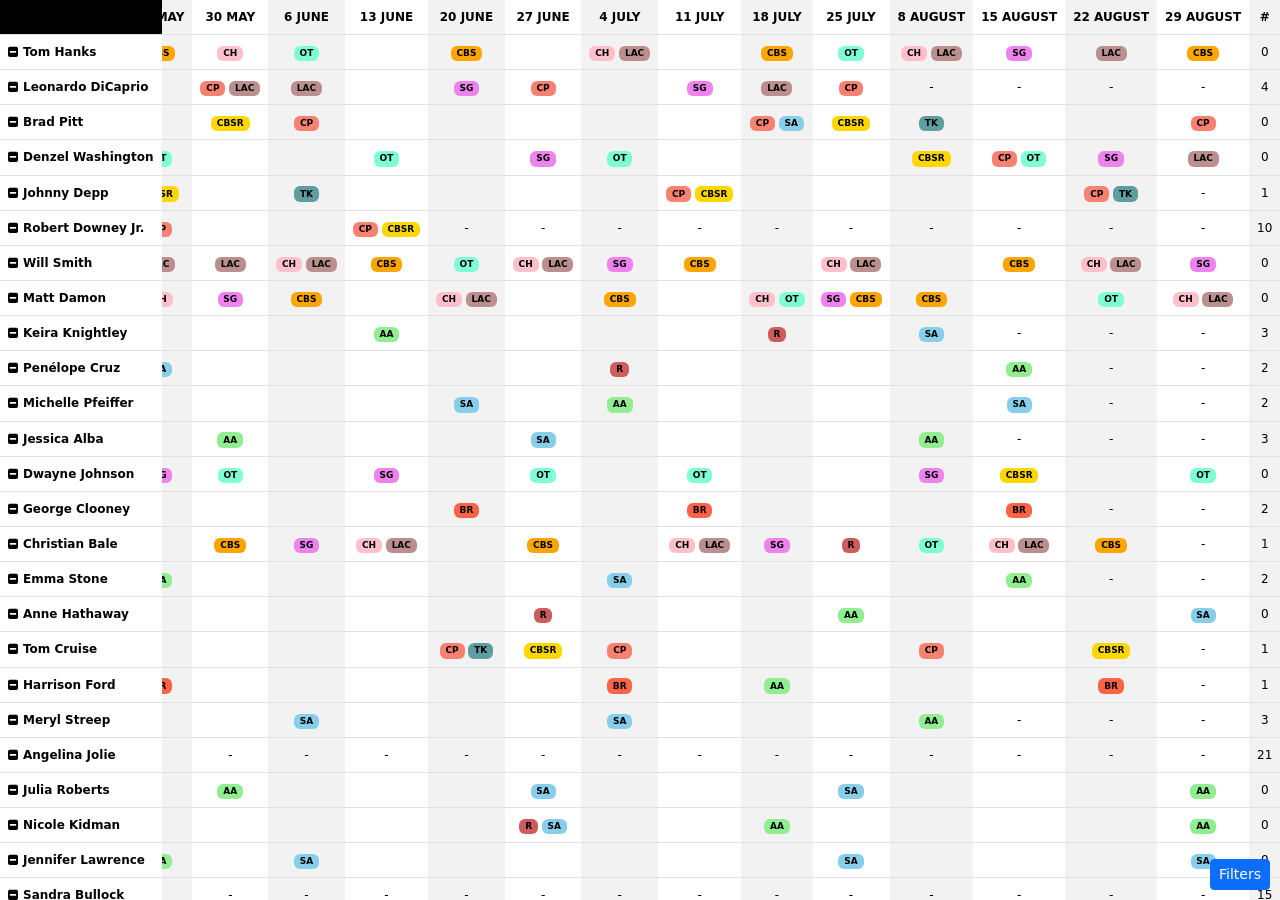
==== commit 6a74b3bd: "Add support for substitutes" ====
--- a/docs/index.html
+++ b/docs/index.html
@@ -10,6 +10,10 @@
     <link href="https://cdn.jsdelivr.net/npm/font-awesome@4.7.0/css/font-awesome.min.css" rel="stylesheet" />
     <link href="style.css" rel="stylesheet" />
     <style type="text/css">
+        span.r {
+            background-color: IndianRed;
+        }
+
         span.ch {
             background-color: Pink;
         }
@@ -64,6 +68,7 @@
                     <h5 class="modal-title">Filters</h5> <button type="button" class="btn-close" data-bs-dismiss="modal" aria-label="Close"></button>
                 </div>
                 <div class="modal-body">
+                    <div class="form-check"> <input class="form-check-input" type="checkbox" id="R" value="R" checked /> <label class="form-check-label" for="R">Substituted by (R)</label> </div>
                     <div class="form-check"> <input class="form-check-input" type="checkbox" id="CH" value="CH" checked /> <label class="form-check-label" for="CH">Chairman (CH)</label> </div>
                     <div class="form-check"> <input class="form-check-input" type="checkbox" id="SG" value="SG" checked /> <label class="form-check-label" for="SG">Spiritual Gems (SG)</label> </div>
                     <div class="form-check"> <input class="form-check-input" type="checkbox" id="CP" value="CP" checked /> <label class="form-check-label" for="CP">Closing Prayer (CP)</label> </div>
@@ -330,7 +335,7 @@
                     <td> <span data-bs-toggle="tooltip" data-bs-html="true" title="Congregation Bible Study" class="badge cbs">CBS</span> </td>
                     <td> </td>
                     <td> <span data-bs-toggle="tooltip" data-bs-html="true" title="Chairman" class="badge ch">CH</span> <span data-bs-toggle="tooltip" data-bs-html="true" title="Opening Talk" class="badge ot">OT</span> </td>
-                    <td> <span data-bs-toggle="tooltip" data-bs-html="true" title="Spiritual Gems" class="badge sg">SG</span> </td>
+                    <td> <span data-bs-toggle="tooltip" data-bs-html="true" title="Spiritual Gems" class="badge sg">SG</span> <span data-bs-toggle="tooltip" data-bs-html="true" title="Congregation Bible Study" class="badge cbs">CBS</span> </td>
                     <td> <span data-bs-toggle="tooltip" data-bs-html="true" title="Congregation Bible Study" class="badge cbs">CBS</span> </td>
                     <td> </td>
                     <td> <span data-bs-toggle="tooltip" data-bs-html="true" title="Opening Talk" class="badge ot">OT</span> </td>
@@ -357,7 +362,7 @@
                     <td> </td>
                     <td> </td>
                     <td> </td>
-                    <td> </td>
+                    <td> <span data-bs-toggle="tooltip" data-bs-html="true" title="Substituted by<br />Brad Pitt" class="badge r">R</span> </td>
                     <td> </td>
                     <td> <span helper="Jessica Alba" data-bs-toggle="tooltip" data-bs-html="true" title="Student Assignment<br />Initial Call<br />Jessica Alba" class="badge sa">SA</span> </td>
                     <td> </td>
@@ -383,7 +388,7 @@
                     <td> </td>
                     <td> </td>
                     <td> </td>
-                    <td> </td>
+                    <td> <span data-bs-toggle="tooltip" data-bs-html="true" title="Substituted by<br />Amy Adams" class="badge r">R</span> </td>
                     <td> </td>
                     <td> </td>
                     <td> </td>
@@ -526,7 +531,7 @@
                     <td> </td>
                     <td> <span data-bs-toggle="tooltip" data-bs-html="true" title="Chairman" class="badge ch">CH</span> <span data-bs-toggle="tooltip" data-bs-html="true" title="Living as Christians" class="badge lac">LAC</span> </td>
                     <td> <span data-bs-toggle="tooltip" data-bs-html="true" title="Spiritual Gems" class="badge sg">SG</span> </td>
-                    <td> <span data-bs-toggle="tooltip" data-bs-html="true" title="Congregation Bible Study" class="badge cbs">CBS</span> </td>
+                    <td> <span data-bs-toggle="tooltip" data-bs-html="true" title="Substituted by<br />Matt Damon" class="badge r">R</span> </td>
                     <td> <span data-bs-toggle="tooltip" data-bs-html="true" title="Opening Talk" class="badge ot">OT</span> </td>
                     <td> <span data-bs-toggle="tooltip" data-bs-html="true" title="Chairman" class="badge ch">CH</span> <span data-bs-toggle="tooltip" data-bs-html="true" title="Living as Christians" class="badge lac">LAC</span> </td>
                     <td> <span data-bs-toggle="tooltip" data-bs-html="true" title="Congregation Bible Study" class="badge cbs">CBS</span> </td>
@@ -578,7 +583,7 @@
                     <td> </td>
                     <td> </td>
                     <td> </td>
-                    <td> <span helper="Nicole Kidman" data-bs-toggle="tooltip" data-bs-html="true" title="Student Assignment<br />Initial Call<br />Nicole Kidman" class="badge sa">SA</span> </td>
+                    <td> <span data-bs-toggle="tooltip" data-bs-html="true" title="Substituted by<br />Nicole Kidman" class="badge r">R</span> </td>
                     <td> </td>
                     <td> </td>
                     <td> </td>
@@ -746,7 +751,7 @@
                     <td> </td>
                     <td> </td>
                     <td> </td>
-                    <td> <span helper="Anne Hathaway" data-bs-toggle="tooltip" data-bs-html="true" title="Assistant Assignment<br />Initial Call<br />Anne Hathaway" class="badge aa">AA</span> </td>
+                    <td> <span data-bs-toggle="tooltip" data-bs-html="true" title="Substituted by<br />Jennifer Aniston" class="badge r">R</span> <span helper="Jennifer Aniston" data-bs-toggle="tooltip" data-bs-html="true" title="Student Assignment<br />Initial Call<br />Jennifer Aniston" class="badge sa">SA</span> </td>
                     <td> </td>
                     <td> </td>
                     <td> <span helper="Reese Witherspoon" data-bs-toggle="tooltip" data-bs-html="true" title="Assistant Assignment<br />Initial Call<br />Reese Witherspoon" class="badge aa">AA</span> </td>
@@ -778,7 +783,7 @@
                     <td> </td>
                     <td> </td>
                     <td> </td>
-                    <td> <span helper="Helen Mirren" data-bs-toggle="tooltip" data-bs-html="true" title="Student Assignment<br />Initial Call<br />Helen Mirren" class="badge sa">SA</span> </td>
+                    <td> <span helper="Jessica Chastain" data-bs-toggle="tooltip" data-bs-html="true" title="Student Assignment<br />Initial Call<br />Jessica Chastain" class="badge sa">SA</span> </td>
                     <td> </td>
                     <td> </td>
                     <td> </td>
@@ -834,7 +839,7 @@
                     <td> </td>
                     <td> <span helper="Halle Berry" data-bs-toggle="tooltip" data-bs-html="true" title="Student Assignment<br />Bible Study<br />Halle Berry" class="badge sa">SA</span> </td>
                     <td> </td>
-                    <td> </td>
+                    <td> <span helper="Viola Davis" data-bs-toggle="tooltip" data-bs-html="true" title="Assistant Assignment<br />Bible Study<br />Viola Davis" class="badge aa">AA</span> </td>
                     <td> </td>
                     <td> </td>
                     <td> <span helper="Jessica Chastain" data-bs-toggle="tooltip" data-bs-html="true" title="Assistant Assignment<br />Return Visit<br />Jessica Chastain" class="badge aa">AA</span> </td>
@@ -890,7 +895,7 @@
                     <td> </td>
                     <td> </td>
                     <td> </td>
-                    <td> <span helper="Viola Davis" data-bs-toggle="tooltip" data-bs-html="true" title="Assistant Assignment<br />Bible Study<br />Viola Davis" class="badge aa">AA</span> </td>
+                    <td> <span data-bs-toggle="tooltip" data-bs-html="true" title="Substituted by<br />Scarlett Johansson" class="badge r">R</span> </td>
                     <td> </td>
                     <td> </td>
                     <td> </td>
@@ -998,9 +1003,9 @@
                     <td> </td>
                     <td> <span helper="Charlize Theron" data-bs-toggle="tooltip" data-bs-html="true" title="Student Assignment<br />Bible Study<br />Charlize Theron" class="badge sa">SA</span> </td>
                     <td> </td>
-                    <td> </td>
-                    <td> </td>
-                    <td> <span helper="Saoirse Ronan" data-bs-toggle="tooltip" data-bs-html="true" title="Assistant Assignment<br />Return Visit<br />Saoirse Ronan" class="badge aa">AA</span> </td>
+                    <td> <span helper="Nicole Kidman" data-bs-toggle="tooltip" data-bs-html="true" title="Assistant Assignment<br />Initial Call<br />Nicole Kidman" class="badge aa">AA</span> </td>
+                    <td> </td>
+                    <td> <span data-bs-toggle="tooltip" data-bs-html="true" title="Substituted by<br />Viola Davis" class="badge r">R</span> <span helper="Viola Davis" data-bs-toggle="tooltip" data-bs-html="true" title="Student Assignment<br />Return Visit<br />Viola Davis" class="badge sa">SA</span> </td>
                     <td> </td>
                     <td> </td>
                     <td> </td>
@@ -1028,9 +1033,9 @@
                     <td> </td>
                     <td> <span helper="Jessica Alba" data-bs-toggle="tooltip" data-bs-html="true" title="Assistant Assignment<br />Return Visit<br />Jessica Alba" class="badge aa">AA</span> </td>
                     <td> </td>
-                    <td> </td>
-                    <td> </td>
-                    <td> <span helper="Charlize Theron" data-bs-toggle="tooltip" data-bs-html="true" title="Student Assignment<br />Bible Study<br />Charlize Theron" class="badge sa">SA</span> </td>
+                    <td> <span helper="Jennifer Aniston" data-bs-toggle="tooltip" data-bs-html="true" title="Assistant Assignment<br />Return Visit<br />Jennifer Aniston" class="badge aa">AA</span> </td>
+                    <td> </td>
+                    <td> <span helper="Scarlett Johansson" data-bs-toggle="tooltip" data-bs-html="true" title="Student Assignment<br />Bible Study<br />Scarlett Johansson" class="badge sa">SA</span> </td>
                     <td> </td>
                     <td> </td>
                     <td> </td>
@@ -1142,7 +1147,7 @@
                     <td> </td>
                     <td> </td>
                     <td> </td>
-                    <td> <span helper="Jennifer Lawrence" data-bs-toggle="tooltip" data-bs-html="true" title="Assistant Assignment<br />Initial Call<br />Jennifer Lawrence" class="badge aa">AA</span> </td>
+                    <td> <span data-bs-toggle="tooltip" data-bs-html="true" title="Substituted by<br />Jessica Chastain" class="badge r">R</span> </td>
                     <td> </td>
                     <td> </td>
                     <td> </td>
@@ -1224,8 +1229,8 @@
                     <td> </td>
                     <td> </td>
                     <td> </td>
-                    <td> <span helper="Jennifer Aniston" data-bs-toggle="tooltip" data-bs-html="true" title="Student Assignment<br />Return Visit<br />Jennifer Aniston" class="badge sa">SA</span> </td>
-                    <td> </td>
+                    <td> <span data-bs-toggle="tooltip" data-bs-html="true" title="Substituted by<br />Jennifer Aniston" class="badge r">R</span> </td>
+                    <td> <span data-bs-toggle="tooltip" data-bs-html="true" title="Substituted by<br />Harrison Ford" class="badge r">R</span> </td>
                     <td> </td>
                     <td> </td>
                     <td> <span helper="Emma Stone" data-bs-toggle="tooltip" data-bs-html="true" title="Student Assignment<br />Return Visit<br />Emma Stone" class="badge sa">SA</span> </td>
@@ -1338,7 +1343,7 @@
                     <td> </td>
                     <td> </td>
                     <td> <span helper="Emma Watson" data-bs-toggle="tooltip" data-bs-html="true" title="Assistant Assignment<br />Return Visit<br />Emma Watson" class="badge aa">AA</span> </td>
-                    <td> </td>
+                    <td> <span helper="Jennifer Lawrence" data-bs-toggle="tooltip" data-bs-html="true" title="Assistant Assignment<br />Initial Call<br />Jennifer Lawrence" class="badge aa">AA</span> </td>
                     <td> </td>
                     <td> </td>
                     <td> <span helper="Scarlett Johansson" data-bs-toggle="tooltip" data-bs-html="true" title="Student Assignment<br />Return Visit<br />Scarlett Johansson" class="badge sa">SA</span> </td>
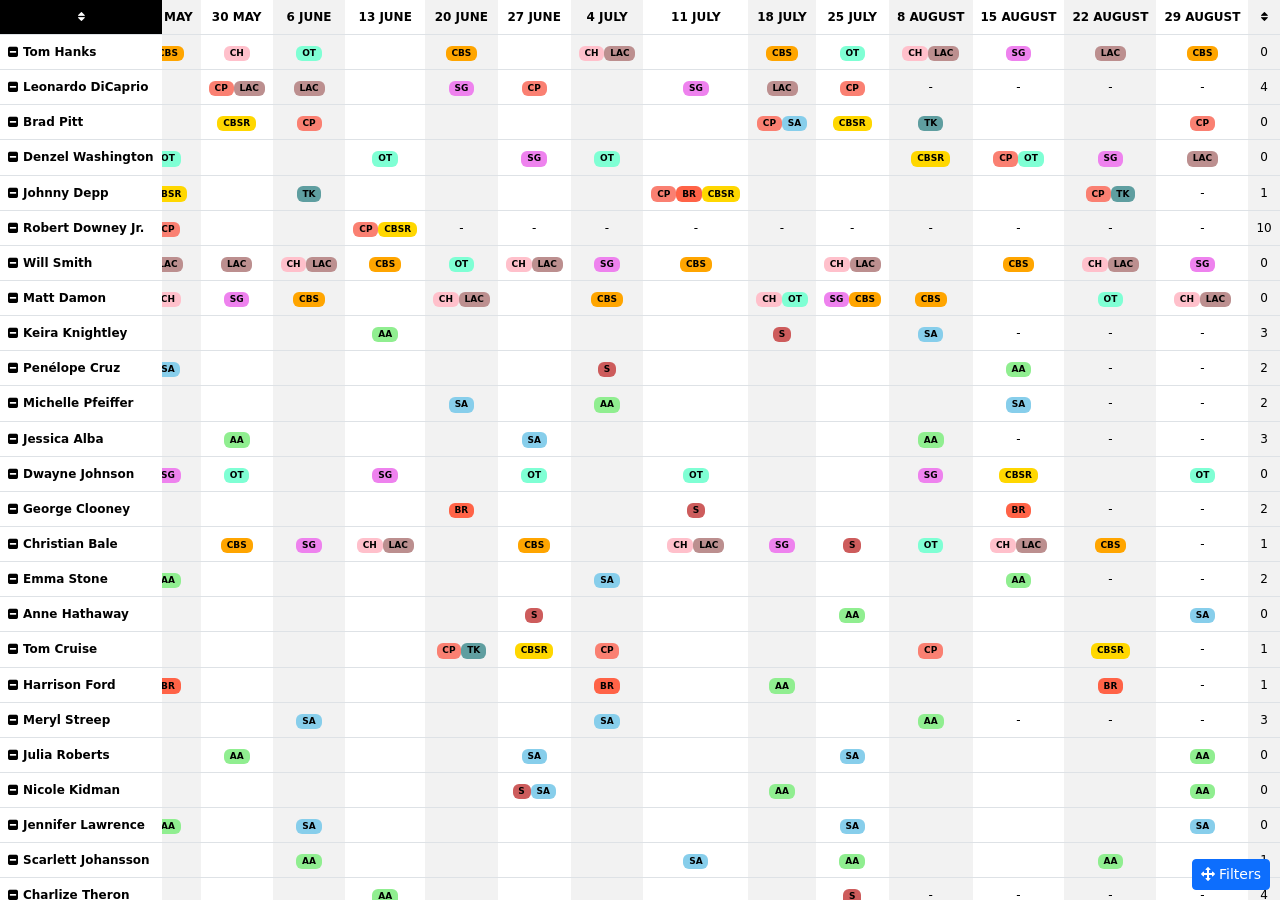
==== commit e7f6f503: "Add threshold, code refinement" ====
--- a/docs/index.html
+++ b/docs/index.html
@@ -10,7 +10,7 @@
     <link href="https://cdn.jsdelivr.net/npm/font-awesome@4.7.0/css/font-awesome.min.css" rel="stylesheet" />
     <link href="style.css" rel="stylesheet" />
     <style type="text/css">
-        span.r {
+        span.s {
             background-color: IndianRed;
         }
 
@@ -65,23 +65,25 @@
         <div class="modal-dialog">
             <div class="modal-content">
                 <div class="modal-header">
-                    <h5 class="modal-title">Filters</h5> <button type="button" class="btn-close" data-bs-dismiss="modal" aria-label="Close"></button>
+                    <h5 class="modal-title">Filters</h5><button type="button" class="btn-close" data-bs-dismiss="modal" aria-label="Close"></button>
                 </div>
                 <div class="modal-body">
-                    <div class="form-check"> <input class="form-check-input" type="checkbox" id="R" value="R" checked /> <label class="form-check-label" for="R">Substituted by (R)</label> </div>
-                    <div class="form-check"> <input class="form-check-input" type="checkbox" id="CH" value="CH" checked /> <label class="form-check-label" for="CH">Chairman (CH)</label> </div>
-                    <div class="form-check"> <input class="form-check-input" type="checkbox" id="SG" value="SG" checked /> <label class="form-check-label" for="SG">Spiritual Gems (SG)</label> </div>
-                    <div class="form-check"> <input class="form-check-input" type="checkbox" id="CP" value="CP" checked /> <label class="form-check-label" for="CP">Closing Prayer (CP)</label> </div>
-                    <div class="form-check"> <input class="form-check-input" type="checkbox" id="OT" value="OT" checked /> <label class="form-check-label" for="OT">Opening Talk (OT)</label> </div>
-                    <div class="form-check"> <input class="form-check-input" type="checkbox" id="BR" value="BR" checked /> <label class="form-check-label" for="BR">Bible Reading (BR)</label> </div>
-                    <div class="form-check"> <input class="form-check-input" type="checkbox" id="CBS" value="CBS" checked /> <label class="form-check-label" for="CBS">Congregation Bible Study (CBS)</label> </div>
-                    <div class="form-check"> <input class="form-check-input" type="checkbox" id="CBSR" value="CBSR" checked /> <label class="form-check-label" for="CBSR">Congregation Bible Study Reader (CBSR)</label> </div>
-                    <div class="form-check"> <input class="form-check-input" type="checkbox" id="SA" value="SA" checked /> <label class="form-check-label" for="SA">Student Assignment (SA)</label> </div>
-                    <div class="form-check"> <input class="form-check-input" type="checkbox" id="AA" value="AA" checked /> <label class="form-check-label" for="AA">Assistant Assignment (AA)</label> </div>
-                    <div class="form-check"> <input class="form-check-input" type="checkbox" id="TK" value="TK" checked /> <label class="form-check-label" for="TK">Talk (TK)</label> </div>
-                    <div class="form-check"> <input class="form-check-input" type="checkbox" id="LAC" value="LAC" checked /> <label class="form-check-label" for="LAC">Living as Christians (LAC)</label> </div>
+                    <div class="form-check"><input class="form-check-input" type="checkbox" id="S" value="S" checked /><label class="form-check-label" for="S">Substituted by (S)</label></div>
+                    <div class="form-check"><input class="form-check-input" type="checkbox" id="CH" value="CH" checked /><label class="form-check-label" for="CH">Chairman (CH)</label></div>
+                    <div class="form-check"><input class="form-check-input" type="checkbox" id="SG" value="SG" checked /><label class="form-check-label" for="SG">Spiritual Gems (SG)</label></div>
+                    <div class="form-check"><input class="form-check-input" type="checkbox" id="CP" value="CP" checked /><label class="form-check-label" for="CP">Closing Prayer (CP)</label></div>
+                    <div class="form-check"><input class="form-check-input" type="checkbox" id="OT" value="OT" checked /><label class="form-check-label" for="OT">Opening Talk (OT)</label></div>
+                    <div class="form-check"><input class="form-check-input" type="checkbox" id="BR" value="BR" checked /><label class="form-check-label" for="BR">Bible Reading (BR)</label></div>
+                    <div class="form-check"><input class="form-check-input" type="checkbox" id="CBS" value="CBS" checked /><label class="form-check-label" for="CBS">Congregation Bible Study (CBS)</label></div>
+                    <div class="form-check"><input class="form-check-input" type="checkbox" id="CBSR" value="CBSR" checked /><label class="form-check-label" for="CBSR">Congregation Bible Study Reader (CBSR)</label></div>
+                    <div class="form-check"><input class="form-check-input" type="checkbox" id="SA" value="SA" checked /><label class="form-check-label" for="SA">Student Assignment (SA)</label></div>
+                    <div class="form-check"><input class="form-check-input" type="checkbox" id="AA" value="AA" checked /><label class="form-check-label" for="AA">Assistant Assignment (AA)</label></div>
+                    <div class="form-check"><input class="form-check-input" type="checkbox" id="TK" value="TK" checked /><label class="form-check-label" for="TK">Talk (TK)</label></div>
+                    <div class="form-check"><input class="form-check-input" type="checkbox" id="LAC" value="LAC" checked /><label class="form-check-label" for="LAC">Living as Christians (LAC)</label></div>
+                    <hr />
+                    <div class="form-outline"><label class="form-label">Assignment threshold</label><input type="number" class="form-control" value="10" id="threshold" /></div>
                 </div>
-                <div class="modal-footer"> <button type="button" class="btn btn-secondary" id="none">None</button> <button type="button" class="btn btn-primary" id="all">All</button> </div>
+                <div class="modal-footer"><button type="button" class="btn btn-secondary" id="none"><i class="fa fa-ban" aria-hidden="true"></i> None</button><button type="button" class="btn btn-primary" id="all"><i class="fa fa-check-square-o" aria-hidden="true"></i> All</button></div>
             </div>
         </div>
     </div>
@@ -89,7 +91,7 @@
         <table class="table table-striped-columns table-hover m-0">
             <thead>
                 <tr>
-                    <th scope="col"></th>
+                    <th scope="col"><i class="fa fa-sort" aria-hidden="true" style="color: white;"></i></th>
                     <th scope="col">28 FEBRUARY</th>
                     <th scope="col">7 MARCH</th>
                     <th scope="col">14 MARCH</th>
@@ -114,1250 +116,1257 @@
                     <th scope="col">15 AUGUST</th>
                     <th scope="col">22 AUGUST</th>
                     <th scope="col">29 AUGUST</th>
-                    <th scope="col" data-bs-toggle="tooltip" title="Total of meetings without assingment">#</th>
+                    <th scope="col" data-bs-toggle="tooltip" title="Total of meetings without assingment"><i class="fa fa-sort" aria-hidden="true"></i></th>
                 </tr>
             </thead>
             <tbody>
                 <tr>
                     <th scope="row"><i class="fa fa-minus-square" aria-hidden="true"></i>Tom Hanks</th>
-                    <td> <span data-bs-toggle="tooltip" data-bs-html="true" title="Chairman" class="badge ch">CH</span> <span data-bs-toggle="tooltip" data-bs-html="true" title="Living as Christians" class="badge lac">LAC</span> </td>
-                    <td> <span data-bs-toggle="tooltip" data-bs-html="true" title="Congregation Bible Study" class="badge cbs">CBS</span> </td>
-                    <td> <span data-bs-toggle="tooltip" data-bs-html="true" title="Opening Talk" class="badge ot">OT</span> </td>
-                    <td> <span data-bs-toggle="tooltip" data-bs-html="true" title="Living as Christians" class="badge lac">LAC</span> </td>
-                    <td> <span data-bs-toggle="tooltip" data-bs-html="true" title="Chairman" class="badge ch">CH</span> </td>
-                    <td> </td>
-                    <td> <span data-bs-toggle="tooltip" data-bs-html="true" title="Living as Christians" class="badge lac">LAC</span> </td>
-                    <td> <span data-bs-toggle="tooltip" data-bs-html="true" title="Chairman" class="badge ch">CH</span> <span data-bs-toggle="tooltip" data-bs-html="true" title="Living as Christians" class="badge lac">LAC</span> </td>
-                    <td> <span data-bs-toggle="tooltip" data-bs-html="true" title="Congregation Bible Study" class="badge cbs">CBS</span> </td>
-                    <td> </td>
-                    <td> <span data-bs-toggle="tooltip" data-bs-html="true" title="Congregation Bible Study" class="badge cbs">CBS</span> </td>
-                    <td> <span data-bs-toggle="tooltip" data-bs-html="true" title="Chairman" class="badge ch">CH</span> </td>
-                    <td> <span data-bs-toggle="tooltip" data-bs-html="true" title="Opening Talk" class="badge ot">OT</span> </td>
-                    <td> </td>
-                    <td> <span data-bs-toggle="tooltip" data-bs-html="true" title="Congregation Bible Study" class="badge cbs">CBS</span> </td>
-                    <td> </td>
-                    <td> <span data-bs-toggle="tooltip" data-bs-html="true" title="Chairman" class="badge ch">CH</span> <span data-bs-toggle="tooltip" data-bs-html="true" title="Living as Christians" class="badge lac">LAC</span> </td>
-                    <td> </td>
-                    <td> <span data-bs-toggle="tooltip" data-bs-html="true" title="Congregation Bible Study" class="badge cbs">CBS</span> </td>
-                    <td> <span data-bs-toggle="tooltip" data-bs-html="true" title="Opening Talk" class="badge ot">OT</span> </td>
-                    <td> <span data-bs-toggle="tooltip" data-bs-html="true" title="Chairman" class="badge ch">CH</span> <span data-bs-toggle="tooltip" data-bs-html="true" title="Living as Christians" class="badge lac">LAC</span> </td>
-                    <td> <span data-bs-toggle="tooltip" data-bs-html="true" title="Spiritual Gems" class="badge sg">SG</span> </td>
-                    <td> <span data-bs-toggle="tooltip" data-bs-html="true" title="Living as Christians" class="badge lac">LAC</span> </td>
-                    <td> <span data-bs-toggle="tooltip" data-bs-html="true" title="Congregation Bible Study" class="badge cbs">CBS</span> </td>
-                    <td>#</td>
+                    <td><span data-bs-toggle="tooltip" data-bs-html="true" title="Chairman" class="badge ch">CH</span><span data-bs-toggle="tooltip" data-bs-html="true" title="Living as Christians" class="badge lac">LAC</span></td>
+                    <td><span data-bs-toggle="tooltip" data-bs-html="true" title="Congregation Bible Study" class="badge cbs">CBS</span></td>
+                    <td><span data-bs-toggle="tooltip" data-bs-html="true" title="Opening Talk" class="badge ot">OT</span></td>
+                    <td><span data-bs-toggle="tooltip" data-bs-html="true" title="Living as Christians" class="badge lac">LAC</span></td>
+                    <td><span data-bs-toggle="tooltip" data-bs-html="true" title="Chairman" class="badge ch">CH</span></td>
+                    <td></td>
+                    <td><span data-bs-toggle="tooltip" data-bs-html="true" title="Living as Christians" class="badge lac">LAC</span></td>
+                    <td><span data-bs-toggle="tooltip" data-bs-html="true" title="Chairman" class="badge ch">CH</span><span data-bs-toggle="tooltip" data-bs-html="true" title="Living as Christians" class="badge lac">LAC</span></td>
+                    <td><span data-bs-toggle="tooltip" data-bs-html="true" title="Congregation Bible Study" class="badge cbs">CBS</span></td>
+                    <td></td>
+                    <td><span data-bs-toggle="tooltip" data-bs-html="true" title="Congregation Bible Study" class="badge cbs">CBS</span></td>
+                    <td><span data-bs-toggle="tooltip" data-bs-html="true" title="Chairman" class="badge ch">CH</span></td>
+                    <td><span data-bs-toggle="tooltip" data-bs-html="true" title="Opening Talk" class="badge ot">OT</span></td>
+                    <td></td>
+                    <td><span data-bs-toggle="tooltip" data-bs-html="true" title="Congregation Bible Study" class="badge cbs">CBS</span></td>
+                    <td></td>
+                    <td><span data-bs-toggle="tooltip" data-bs-html="true" title="Chairman" class="badge ch">CH</span><span data-bs-toggle="tooltip" data-bs-html="true" title="Living as Christians" class="badge lac">LAC</span></td>
+                    <td></td>
+                    <td><span data-bs-toggle="tooltip" data-bs-html="true" title="Congregation Bible Study" class="badge cbs">CBS</span></td>
+                    <td><span data-bs-toggle="tooltip" data-bs-html="true" title="Opening Talk" class="badge ot">OT</span></td>
+                    <td><span data-bs-toggle="tooltip" data-bs-html="true" title="Chairman" class="badge ch">CH</span><span data-bs-toggle="tooltip" data-bs-html="true" title="Living as Christians" class="badge lac">LAC</span></td>
+                    <td><span data-bs-toggle="tooltip" data-bs-html="true" title="Spiritual Gems" class="badge sg">SG</span></td>
+                    <td><span data-bs-toggle="tooltip" data-bs-html="true" title="Living as Christians" class="badge lac">LAC</span></td>
+                    <td><span data-bs-toggle="tooltip" data-bs-html="true" title="Congregation Bible Study" class="badge cbs">CBS</span></td>
+                    <td><i class="fa fa-hashtag" aria-hidden="true"></i></td>
                 </tr>
                 <tr>
                     <th scope="row"><i class="fa fa-minus-square" aria-hidden="true"></i>Leonardo DiCaprio</th>
-                    <td> <span data-bs-toggle="tooltip" data-bs-html="true" title="Spiritual Gems" class="badge sg">SG</span> </td>
-                    <td> <span data-bs-toggle="tooltip" data-bs-html="true" title="Living as Christians" class="badge lac">LAC</span> </td>
-                    <td> </td>
-                    <td> </td>
-                    <td> <span data-bs-toggle="tooltip" data-bs-html="true" title="Closing Prayer" class="badge cp">CP</span> </td>
-                    <td> <span data-bs-toggle="tooltip" data-bs-html="true" title="Spiritual Gems" class="badge sg">SG</span> </td>
-                    <td> </td>
-                    <td> </td>
-                    <td> </td>
-                    <td> </td>
-                    <td> </td>
-                    <td> <span data-bs-toggle="tooltip" data-bs-html="true" title="Closing Prayer" class="badge cp">CP</span> <span data-bs-toggle="tooltip" data-bs-html="true" title="Living as Christians" class="badge lac">LAC</span> </td>
-                    <td> <span data-bs-toggle="tooltip" data-bs-html="true" title="Living as Christians" class="badge lac">LAC</span> </td>
-                    <td> </td>
-                    <td> <span data-bs-toggle="tooltip" data-bs-html="true" title="Spiritual Gems" class="badge sg">SG</span> </td>
-                    <td> <span data-bs-toggle="tooltip" data-bs-html="true" title="Closing Prayer" class="badge cp">CP</span> </td>
-                    <td> </td>
-                    <td> <span data-bs-toggle="tooltip" data-bs-html="true" title="Spiritual Gems" class="badge sg">SG</span> </td>
-                    <td> <span data-bs-toggle="tooltip" data-bs-html="true" title="Living as Christians" class="badge lac">LAC</span> </td>
-                    <td> <span data-bs-toggle="tooltip" data-bs-html="true" title="Closing Prayer" class="badge cp">CP</span> </td>
-                    <td> </td>
-                    <td> </td>
-                    <td> </td>
-                    <td> </td>
-                    <td>#</td>
+                    <td><span data-bs-toggle="tooltip" data-bs-html="true" title="Spiritual Gems" class="badge sg">SG</span></td>
+                    <td><span data-bs-toggle="tooltip" data-bs-html="true" title="Living as Christians" class="badge lac">LAC</span></td>
+                    <td></td>
+                    <td></td>
+                    <td><span data-bs-toggle="tooltip" data-bs-html="true" title="Closing Prayer" class="badge cp">CP</span></td>
+                    <td><span data-bs-toggle="tooltip" data-bs-html="true" title="Spiritual Gems" class="badge sg">SG</span></td>
+                    <td></td>
+                    <td></td>
+                    <td></td>
+                    <td></td>
+                    <td></td>
+                    <td><span data-bs-toggle="tooltip" data-bs-html="true" title="Closing Prayer" class="badge cp">CP</span><span data-bs-toggle="tooltip" data-bs-html="true" title="Living as Christians" class="badge lac">LAC</span></td>
+                    <td><span data-bs-toggle="tooltip" data-bs-html="true" title="Living as Christians" class="badge lac">LAC</span></td>
+                    <td></td>
+                    <td><span data-bs-toggle="tooltip" data-bs-html="true" title="Spiritual Gems" class="badge sg">SG</span></td>
+                    <td><span data-bs-toggle="tooltip" data-bs-html="true" title="Closing Prayer" class="badge cp">CP</span></td>
+                    <td></td>
+                    <td><span data-bs-toggle="tooltip" data-bs-html="true" title="Spiritual Gems" class="badge sg">SG</span></td>
+                    <td><span data-bs-toggle="tooltip" data-bs-html="true" title="Living as Christians" class="badge lac">LAC</span></td>
+                    <td><span data-bs-toggle="tooltip" data-bs-html="true" title="Closing Prayer" class="badge cp">CP</span></td>
+                    <td></td>
+                    <td></td>
+                    <td></td>
+                    <td></td>
+                    <td><i class="fa fa-hashtag" aria-hidden="true"></i></td>
                 </tr>
                 <tr>
                     <th scope="row"><i class="fa fa-minus-square" aria-hidden="true"></i>Brad Pitt</th>
-                    <td> <span data-bs-toggle="tooltip" data-bs-html="true" title="Closing Prayer" class="badge cp">CP</span> </td>
-                    <td> </td>
-                    <td> <span data-bs-toggle="tooltip" data-bs-html="true" title="Congregation Bible Study Reader" class="badge cbsr">CBSR</span> </td>
-                    <td> </td>
-                    <td> <span data-bs-toggle="tooltip" data-bs-html="true" title="Talk" class="badge tk">TK</span> </td>
-                    <td> </td>
-                    <td> </td>
-                    <td> <span data-bs-toggle="tooltip" data-bs-html="true" title="Congregation Bible Study Reader" class="badge cbsr">CBSR</span> </td>
-                    <td> <span data-bs-toggle="tooltip" data-bs-html="true" title="Closing Prayer" class="badge cp">CP</span> </td>
-                    <td> <span data-bs-toggle="tooltip" data-bs-html="true" title="Talk" class="badge tk">TK</span> </td>
-                    <td> </td>
-                    <td> <span data-bs-toggle="tooltip" data-bs-html="true" title="Congregation Bible Study Reader" class="badge cbsr">CBSR</span> </td>
-                    <td> <span data-bs-toggle="tooltip" data-bs-html="true" title="Closing Prayer" class="badge cp">CP</span> </td>
-                    <td> </td>
-                    <td> </td>
-                    <td> </td>
-                    <td> </td>
-                    <td> </td>
-                    <td> <span data-bs-toggle="tooltip" data-bs-html="true" title="Closing Prayer" class="badge cp">CP</span> <span helper="Harrison Ford" data-bs-toggle="tooltip" data-bs-html="true" title="Student Assignment<br />Bible Study<br />Harrison Ford" class="badge sa">SA</span> </td>
-                    <td> <span data-bs-toggle="tooltip" data-bs-html="true" title="Congregation Bible Study Reader" class="badge cbsr">CBSR</span> </td>
-                    <td> <span data-bs-toggle="tooltip" data-bs-html="true" title="Talk" class="badge tk">TK</span> </td>
-                    <td> </td>
-                    <td> </td>
-                    <td> <span data-bs-toggle="tooltip" data-bs-html="true" title="Closing Prayer" class="badge cp">CP</span> </td>
-                    <td>#</td>
+                    <td><span data-bs-toggle="tooltip" data-bs-html="true" title="Closing Prayer" class="badge cp">CP</span></td>
+                    <td></td>
+                    <td><span data-bs-toggle="tooltip" data-bs-html="true" title="Congregation Bible Study Reader" class="badge cbsr">CBSR</span></td>
+                    <td></td>
+                    <td><span data-bs-toggle="tooltip" data-bs-html="true" title="Talk" class="badge tk">TK</span></td>
+                    <td></td>
+                    <td></td>
+                    <td><span data-bs-toggle="tooltip" data-bs-html="true" title="Congregation Bible Study Reader" class="badge cbsr">CBSR</span></td>
+                    <td><span data-bs-toggle="tooltip" data-bs-html="true" title="Closing Prayer" class="badge cp">CP</span></td>
+                    <td><span data-bs-toggle="tooltip" data-bs-html="true" title="Talk" class="badge tk">TK</span></td>
+                    <td></td>
+                    <td><span data-bs-toggle="tooltip" data-bs-html="true" title="Congregation Bible Study Reader" class="badge cbsr">CBSR</span></td>
+                    <td><span data-bs-toggle="tooltip" data-bs-html="true" title="Closing Prayer" class="badge cp">CP</span></td>
+                    <td></td>
+                    <td></td>
+                    <td></td>
+                    <td></td>
+                    <td></td>
+                    <td><span data-bs-toggle="tooltip" data-bs-html="true" title="Closing Prayer" class="badge cp">CP</span><span helper="Harrison Ford" data-bs-toggle="tooltip" data-bs-html="true" title="Student Assignment<br />Bible Study<br />Harrison Ford" class="badge sa">SA</span></td>
+                    <td><span data-bs-toggle="tooltip" data-bs-html="true" title="Congregation Bible Study Reader" class="badge cbsr">CBSR</span></td>
+                    <td><span data-bs-toggle="tooltip" data-bs-html="true" title="Talk" class="badge tk">TK</span></td>
+                    <td></td>
+                    <td></td>
+                    <td><span data-bs-toggle="tooltip" data-bs-html="true" title="Closing Prayer" class="badge cp">CP</span></td>
+                    <td><i class="fa fa-hashtag" aria-hidden="true"></i></td>
                 </tr>
                 <tr>
                     <th scope="row"><i class="fa fa-minus-square" aria-hidden="true"></i>Denzel Washington</th>
-                    <td> <span data-bs-toggle="tooltip" data-bs-html="true" title="Opening Talk" class="badge ot">OT</span> </td>
-                    <td> </td>
-                    <td> <span data-bs-toggle="tooltip" data-bs-html="true" title="Spiritual Gems" class="badge sg">SG</span> </td>
-                    <td> <span data-bs-toggle="tooltip" data-bs-html="true" title="Opening Talk" class="badge ot">OT</span> </td>
-                    <td> <span data-bs-toggle="tooltip" data-bs-html="true" title="Spiritual Gems" class="badge sg">SG</span> </td>
-                    <td> </td>
-                    <td> <span data-bs-toggle="tooltip" data-bs-html="true" title="Opening Talk" class="badge ot">OT</span> </td>
-                    <td> </td>
-                    <td> </td>
-                    <td> <span data-bs-toggle="tooltip" data-bs-html="true" title="Spiritual Gems" class="badge sg">SG</span> </td>
-                    <td> <span data-bs-toggle="tooltip" data-bs-html="true" title="Opening Talk" class="badge ot">OT</span> </td>
-                    <td> </td>
-                    <td> </td>
-                    <td> <span data-bs-toggle="tooltip" data-bs-html="true" title="Opening Talk" class="badge ot">OT</span> </td>
-                    <td> </td>
-                    <td> <span data-bs-toggle="tooltip" data-bs-html="true" title="Spiritual Gems" class="badge sg">SG</span> </td>
-                    <td> <span data-bs-toggle="tooltip" data-bs-html="true" title="Opening Talk" class="badge ot">OT</span> </td>
-                    <td> </td>
-                    <td> </td>
-                    <td> </td>
-                    <td> <span data-bs-toggle="tooltip" data-bs-html="true" title="Congregation Bible Study Reader" class="badge cbsr">CBSR</span> </td>
-                    <td> <span data-bs-toggle="tooltip" data-bs-html="true" title="Closing Prayer" class="badge cp">CP</span> <span data-bs-toggle="tooltip" data-bs-html="true" title="Opening Talk" class="badge ot">OT</span> </td>
-                    <td> <span data-bs-toggle="tooltip" data-bs-html="true" title="Spiritual Gems" class="badge sg">SG</span> </td>
-                    <td> <span data-bs-toggle="tooltip" data-bs-html="true" title="Living as Christians" class="badge lac">LAC</span> </td>
-                    <td>#</td>
+                    <td><span data-bs-toggle="tooltip" data-bs-html="true" title="Opening Talk" class="badge ot">OT</span></td>
+                    <td></td>
+                    <td><span data-bs-toggle="tooltip" data-bs-html="true" title="Spiritual Gems" class="badge sg">SG</span></td>
+                    <td><span data-bs-toggle="tooltip" data-bs-html="true" title="Opening Talk" class="badge ot">OT</span></td>
+                    <td><span data-bs-toggle="tooltip" data-bs-html="true" title="Spiritual Gems" class="badge sg">SG</span></td>
+                    <td></td>
+                    <td><span data-bs-toggle="tooltip" data-bs-html="true" title="Opening Talk" class="badge ot">OT</span></td>
+                    <td></td>
+                    <td></td>
+                    <td><span data-bs-toggle="tooltip" data-bs-html="true" title="Spiritual Gems" class="badge sg">SG</span></td>
+                    <td><span data-bs-toggle="tooltip" data-bs-html="true" title="Opening Talk" class="badge ot">OT</span></td>
+                    <td></td>
+                    <td></td>
+                    <td><span data-bs-toggle="tooltip" data-bs-html="true" title="Opening Talk" class="badge ot">OT</span></td>
+                    <td></td>
+                    <td><span data-bs-toggle="tooltip" data-bs-html="true" title="Spiritual Gems" class="badge sg">SG</span></td>
+                    <td><span data-bs-toggle="tooltip" data-bs-html="true" title="Opening Talk" class="badge ot">OT</span></td>
+                    <td></td>
+                    <td></td>
+                    <td></td>
+                    <td><span data-bs-toggle="tooltip" data-bs-html="true" title="Congregation Bible Study Reader" class="badge cbsr">CBSR</span></td>
+                    <td><span data-bs-toggle="tooltip" data-bs-html="true" title="Closing Prayer" class="badge cp">CP</span><span data-bs-toggle="tooltip" data-bs-html="true" title="Opening Talk" class="badge ot">OT</span></td>
+                    <td><span data-bs-toggle="tooltip" data-bs-html="true" title="Spiritual Gems" class="badge sg">SG</span></td>
+                    <td><span data-bs-toggle="tooltip" data-bs-html="true" title="Living as Christians" class="badge lac">LAC</span></td>
+                    <td><i class="fa fa-hashtag" aria-hidden="true"></i></td>
                 </tr>
                 <tr>
                     <th scope="row"><i class="fa fa-minus-square" aria-hidden="true"></i>Johnny Depp</th>
-                    <td> <span data-bs-toggle="tooltip" data-bs-html="true" title="Bible Reading" class="badge br">BR</span> </td>
-                    <td> <span data-bs-toggle="tooltip" data-bs-html="true" title="Talk" class="badge tk">TK</span> <span data-bs-toggle="tooltip" data-bs-html="true" title="Congregation Bible Study Reader" class="badge cbsr">CBSR</span> </td>
-                    <td> </td>
-                    <td> </td>
-                    <td> </td>
-                    <td> </td>
-                    <td> <span data-bs-toggle="tooltip" data-bs-html="true" title="Congregation Bible Study Reader" class="badge cbsr">CBSR</span> </td>
-                    <td> </td>
-                    <td> </td>
-                    <td> </td>
-                    <td> <span data-bs-toggle="tooltip" data-bs-html="true" title="Congregation Bible Study Reader" class="badge cbsr">CBSR</span> </td>
-                    <td> </td>
-                    <td> <span data-bs-toggle="tooltip" data-bs-html="true" title="Talk" class="badge tk">TK</span> </td>
-                    <td> </td>
-                    <td> </td>
-                    <td> </td>
-                    <td> </td>
-                    <td> <span data-bs-toggle="tooltip" data-bs-html="true" title="Closing Prayer" class="badge cp">CP</span> <span data-bs-toggle="tooltip" data-bs-html="true" title="Congregation Bible Study Reader" class="badge cbsr">CBSR</span> </td>
-                    <td> </td>
-                    <td> </td>
-                    <td> </td>
-                    <td> </td>
-                    <td> <span data-bs-toggle="tooltip" data-bs-html="true" title="Closing Prayer" class="badge cp">CP</span> <span data-bs-toggle="tooltip" data-bs-html="true" title="Talk" class="badge tk">TK</span> </td>
-                    <td> </td>
-                    <td>#</td>
+                    <td><span data-bs-toggle="tooltip" data-bs-html="true" title="Bible Reading" class="badge br">BR</span></td>
+                    <td><span data-bs-toggle="tooltip" data-bs-html="true" title="Talk" class="badge tk">TK</span><span data-bs-toggle="tooltip" data-bs-html="true" title="Congregation Bible Study Reader" class="badge cbsr">CBSR</span></td>
+                    <td></td>
+                    <td></td>
+                    <td></td>
+                    <td></td>
+                    <td><span data-bs-toggle="tooltip" data-bs-html="true" title="Congregation Bible Study Reader" class="badge cbsr">CBSR</span></td>
+                    <td></td>
+                    <td></td>
+                    <td></td>
+                    <td><span data-bs-toggle="tooltip" data-bs-html="true" title="Congregation Bible Study Reader" class="badge cbsr">CBSR</span></td>
+                    <td></td>
+                    <td><span data-bs-toggle="tooltip" data-bs-html="true" title="Talk" class="badge tk">TK</span></td>
+                    <td></td>
+                    <td></td>
+                    <td></td>
+                    <td></td>
+                    <td><span data-bs-toggle="tooltip" data-bs-html="true" title="Closing Prayer" class="badge cp">CP</span><span data-bs-toggle="tooltip" data-bs-html="true" title="Bible Reading" class="badge br">BR</span><span data-bs-toggle="tooltip" data-bs-html="true" title="Congregation Bible Study Reader" class="badge cbsr">CBSR</span></td>
+                    <td></td>
+                    <td></td>
+                    <td></td>
+                    <td></td>
+                    <td><span data-bs-toggle="tooltip" data-bs-html="true" title="Closing Prayer" class="badge cp">CP</span><span data-bs-toggle="tooltip" data-bs-html="true" title="Talk" class="badge tk">TK</span></td>
+                    <td></td>
+                    <td><i class="fa fa-hashtag" aria-hidden="true"></i></td>
                 </tr>
                 <tr>
                     <th scope="row"><i class="fa fa-minus-square" aria-hidden="true"></i>Robert Downey Jr.</th>
-                    <td> <span data-bs-toggle="tooltip" data-bs-html="true" title="Talk" class="badge tk">TK</span> </td>
-                    <td> <span data-bs-toggle="tooltip" data-bs-html="true" title="Closing Prayer" class="badge cp">CP</span> </td>
-                    <td> </td>
-                    <td> </td>
-                    <td> </td>
-                    <td> </td>
-                    <td> <span data-bs-toggle="tooltip" data-bs-html="true" title="Bible Reading" class="badge br">BR</span> </td>
-                    <td> <span data-bs-toggle="tooltip" data-bs-html="true" title="Closing Prayer" class="badge cp">CP</span> </td>
-                    <td> </td>
-                    <td> <span data-bs-toggle="tooltip" data-bs-html="true" title="Congregation Bible Study Reader" class="badge cbsr">CBSR</span> </td>
-                    <td> <span data-bs-toggle="tooltip" data-bs-html="true" title="Closing Prayer" class="badge cp">CP</span> </td>
-                    <td> </td>
-                    <td> </td>
-                    <td> <span data-bs-toggle="tooltip" data-bs-html="true" title="Closing Prayer" class="badge cp">CP</span> <span data-bs-toggle="tooltip" data-bs-html="true" title="Congregation Bible Study Reader" class="badge cbsr">CBSR</span> </td>
-                    <td> </td>
-                    <td> </td>
-                    <td> </td>
-                    <td> </td>
-                    <td> </td>
-                    <td> </td>
-                    <td> </td>
-                    <td> </td>
-                    <td> </td>
-                    <td> </td>
-                    <td>#</td>
+                    <td><span data-bs-toggle="tooltip" data-bs-html="true" title="Talk" class="badge tk">TK</span></td>
+                    <td><span data-bs-toggle="tooltip" data-bs-html="true" title="Closing Prayer" class="badge cp">CP</span></td>
+                    <td></td>
+                    <td></td>
+                    <td></td>
+                    <td></td>
+                    <td><span data-bs-toggle="tooltip" data-bs-html="true" title="Bible Reading" class="badge br">BR</span></td>
+                    <td><span data-bs-toggle="tooltip" data-bs-html="true" title="Closing Prayer" class="badge cp">CP</span></td>
+                    <td></td>
+                    <td><span data-bs-toggle="tooltip" data-bs-html="true" title="Congregation Bible Study Reader" class="badge cbsr">CBSR</span></td>
+                    <td><span data-bs-toggle="tooltip" data-bs-html="true" title="Closing Prayer" class="badge cp">CP</span></td>
+                    <td></td>
+                    <td></td>
+                    <td><span data-bs-toggle="tooltip" data-bs-html="true" title="Closing Prayer" class="badge cp">CP</span><span data-bs-toggle="tooltip" data-bs-html="true" title="Congregation Bible Study Reader" class="badge cbsr">CBSR</span></td>
+                    <td></td>
+                    <td></td>
+                    <td></td>
+                    <td></td>
+                    <td></td>
+                    <td></td>
+                    <td></td>
+                    <td></td>
+                    <td></td>
+                    <td></td>
+                    <td><i class="fa fa-hashtag" aria-hidden="true"></i></td>
                 </tr>
                 <tr>
                     <th scope="row"><i class="fa fa-minus-square" aria-hidden="true"></i>Will Smith</th>
-                    <td> <span data-bs-toggle="tooltip" data-bs-html="true" title="Congregation Bible Study" class="badge cbs">CBS</span> </td>
-                    <td> <span data-bs-toggle="tooltip" data-bs-html="true" title="Chairman" class="badge ch">CH</span> </td>
-                    <td> <span data-bs-toggle="tooltip" data-bs-html="true" title="Congregation Bible Study" class="badge cbs">CBS</span> </td>
-                    <td> <span data-bs-toggle="tooltip" data-bs-html="true" title="Spiritual Gems" class="badge sg">SG</span> </td>
-                    <td> <span data-bs-toggle="tooltip" data-bs-html="true" title="Living as Christians" class="badge lac">LAC</span> </td>
-                    <td> </td>
-                    <td> <span data-bs-toggle="tooltip" data-bs-html="true" title="Congregation Bible Study" class="badge cbs">CBS</span> </td>
-                    <td> <span data-bs-toggle="tooltip" data-bs-html="true" title="Opening Talk" class="badge ot">OT</span> </td>
-                    <td> <span data-bs-toggle="tooltip" data-bs-html="true" title="Chairman" class="badge ch">CH</span> </td>
-                    <td> <span data-bs-toggle="tooltip" data-bs-html="true" title="Congregation Bible Study" class="badge cbs">CBS</span> </td>
-                    <td> <span data-bs-toggle="tooltip" data-bs-html="true" title="Living as Christians" class="badge lac">LAC</span> </td>
-                    <td> <span data-bs-toggle="tooltip" data-bs-html="true" title="Living as Christians" class="badge lac">LAC</span> </td>
-                    <td> <span data-bs-toggle="tooltip" data-bs-html="true" title="Chairman" class="badge ch">CH</span> <span data-bs-toggle="tooltip" data-bs-html="true" title="Living as Christians" class="badge lac">LAC</span> </td>
-                    <td> <span data-bs-toggle="tooltip" data-bs-html="true" title="Congregation Bible Study" class="badge cbs">CBS</span> </td>
-                    <td> <span data-bs-toggle="tooltip" data-bs-html="true" title="Opening Talk" class="badge ot">OT</span> </td>
-                    <td> <span data-bs-toggle="tooltip" data-bs-html="true" title="Chairman" class="badge ch">CH</span> <span data-bs-toggle="tooltip" data-bs-html="true" title="Living as Christians" class="badge lac">LAC</span> </td>
-                    <td> <span data-bs-toggle="tooltip" data-bs-html="true" title="Spiritual Gems" class="badge sg">SG</span> </td>
-                    <td> <span data-bs-toggle="tooltip" data-bs-html="true" title="Congregation Bible Study" class="badge cbs">CBS</span> </td>
-                    <td> </td>
-                    <td> <span data-bs-toggle="tooltip" data-bs-html="true" title="Chairman" class="badge ch">CH</span> <span data-bs-toggle="tooltip" data-bs-html="true" title="Living as Christians" class="badge lac">LAC</span> </td>
-                    <td> </td>
-                    <td> <span data-bs-toggle="tooltip" data-bs-html="true" title="Congregation Bible Study" class="badge cbs">CBS</span> </td>
-                    <td> <span data-bs-toggle="tooltip" data-bs-html="true" title="Chairman" class="badge ch">CH</span> <span data-bs-toggle="tooltip" data-bs-html="true" title="Living as Christians" class="badge lac">LAC</span> </td>
-                    <td> <span data-bs-toggle="tooltip" data-bs-html="true" title="Spiritual Gems" class="badge sg">SG</span> </td>
-                    <td>#</td>
+                    <td><span data-bs-toggle="tooltip" data-bs-html="true" title="Congregation Bible Study" class="badge cbs">CBS</span></td>
+                    <td><span data-bs-toggle="tooltip" data-bs-html="true" title="Chairman" class="badge ch">CH</span></td>
+                    <td><span data-bs-toggle="tooltip" data-bs-html="true" title="Congregation Bible Study" class="badge cbs">CBS</span></td>
+                    <td><span data-bs-toggle="tooltip" data-bs-html="true" title="Spiritual Gems" class="badge sg">SG</span></td>
+                    <td><span data-bs-toggle="tooltip" data-bs-html="true" title="Living as Christians" class="badge lac">LAC</span></td>
+                    <td></td>
+                    <td><span data-bs-toggle="tooltip" data-bs-html="true" title="Congregation Bible Study" class="badge cbs">CBS</span></td>
+                    <td><span data-bs-toggle="tooltip" data-bs-html="true" title="Opening Talk" class="badge ot">OT</span></td>
+                    <td><span data-bs-toggle="tooltip" data-bs-html="true" title="Chairman" class="badge ch">CH</span></td>
+                    <td><span data-bs-toggle="tooltip" data-bs-html="true" title="Congregation Bible Study" class="badge cbs">CBS</span></td>
+                    <td><span data-bs-toggle="tooltip" data-bs-html="true" title="Living as Christians" class="badge lac">LAC</span></td>
+                    <td><span data-bs-toggle="tooltip" data-bs-html="true" title="Living as Christians" class="badge lac">LAC</span></td>
+                    <td><span data-bs-toggle="tooltip" data-bs-html="true" title="Chairman" class="badge ch">CH</span><span data-bs-toggle="tooltip" data-bs-html="true" title="Living as Christians" class="badge lac">LAC</span></td>
+                    <td><span data-bs-toggle="tooltip" data-bs-html="true" title="Congregation Bible Study" class="badge cbs">CBS</span></td>
+                    <td><span data-bs-toggle="tooltip" data-bs-html="true" title="Opening Talk" class="badge ot">OT</span></td>
+                    <td><span data-bs-toggle="tooltip" data-bs-html="true" title="Chairman" class="badge ch">CH</span><span data-bs-toggle="tooltip" data-bs-html="true" title="Living as Christians" class="badge lac">LAC</span></td>
+                    <td><span data-bs-toggle="tooltip" data-bs-html="true" title="Spiritual Gems" class="badge sg">SG</span></td>
+                    <td><span data-bs-toggle="tooltip" data-bs-html="true" title="Congregation Bible Study" class="badge cbs">CBS</span></td>
+                    <td></td>
+                    <td><span data-bs-toggle="tooltip" data-bs-html="true" title="Chairman" class="badge ch">CH</span><span data-bs-toggle="tooltip" data-bs-html="true" title="Living as Christians" class="badge lac">LAC</span></td>
+                    <td></td>
+                    <td><span data-bs-toggle="tooltip" data-bs-html="true" title="Congregation Bible Study" class="badge cbs">CBS</span></td>
+                    <td><span data-bs-toggle="tooltip" data-bs-html="true" title="Chairman" class="badge ch">CH</span><span data-bs-toggle="tooltip" data-bs-html="true" title="Living as Christians" class="badge lac">LAC</span></td>
+                    <td><span data-bs-toggle="tooltip" data-bs-html="true" title="Spiritual Gems" class="badge sg">SG</span></td>
+                    <td><i class="fa fa-hashtag" aria-hidden="true"></i></td>
                 </tr>
                 <tr>
                     <th scope="row"><i class="fa fa-minus-square" aria-hidden="true"></i>Matt Damon</th>
-                    <td> <span data-bs-toggle="tooltip" data-bs-html="true" title="Living as Christians" class="badge lac">LAC</span> </td>
-                    <td> <span data-bs-toggle="tooltip" data-bs-html="true" title="Spiritual Gems" class="badge sg">SG</span> </td>
-                    <td> <span data-bs-toggle="tooltip" data-bs-html="true" title="Chairman" class="badge ch">CH</span> <span data-bs-toggle="tooltip" data-bs-html="true" title="Living as Christians" class="badge lac">LAC</span> </td>
-                    <td> <span data-bs-toggle="tooltip" data-bs-html="true" title="Congregation Bible Study" class="badge cbs">CBS</span> </td>
-                    <td> <span data-bs-toggle="tooltip" data-bs-html="true" title="Living as Christians" class="badge lac">LAC</span> </td>
-                    <td> </td>
-                    <td> <span data-bs-toggle="tooltip" data-bs-html="true" title="Chairman" class="badge ch">CH</span> <span data-bs-toggle="tooltip" data-bs-html="true" title="Living as Christians" class="badge lac">LAC</span> </td>
-                    <td> <span data-bs-toggle="tooltip" data-bs-html="true" title="Congregation Bible Study" class="badge cbs">CBS</span> </td>
-                    <td> <span data-bs-toggle="tooltip" data-bs-html="true" title="Living as Christians" class="badge lac">LAC</span> </td>
-                    <td> <span data-bs-toggle="tooltip" data-bs-html="true" title="Opening Talk" class="badge ot">OT</span> </td>
-                    <td> <span data-bs-toggle="tooltip" data-bs-html="true" title="Chairman" class="badge ch">CH</span> </td>
-                    <td> <span data-bs-toggle="tooltip" data-bs-html="true" title="Spiritual Gems" class="badge sg">SG</span> </td>
-                    <td> <span data-bs-toggle="tooltip" data-bs-html="true" title="Congregation Bible Study" class="badge cbs">CBS</span> </td>
-                    <td> </td>
-                    <td> <span data-bs-toggle="tooltip" data-bs-html="true" title="Chairman" class="badge ch">CH</span> <span data-bs-toggle="tooltip" data-bs-html="true" title="Living as Christians" class="badge lac">LAC</span> </td>
-                    <td> </td>
-                    <td> <span data-bs-toggle="tooltip" data-bs-html="true" title="Congregation Bible Study" class="badge cbs">CBS</span> </td>
-                    <td> </td>
-                    <td> <span data-bs-toggle="tooltip" data-bs-html="true" title="Chairman" class="badge ch">CH</span> <span data-bs-toggle="tooltip" data-bs-html="true" title="Opening Talk" class="badge ot">OT</span> </td>
-                    <td> <span data-bs-toggle="tooltip" data-bs-html="true" title="Spiritual Gems" class="badge sg">SG</span> <span data-bs-toggle="tooltip" data-bs-html="true" title="Congregation Bible Study" class="badge cbs">CBS</span> </td>
-                    <td> <span data-bs-toggle="tooltip" data-bs-html="true" title="Congregation Bible Study" class="badge cbs">CBS</span> </td>
-                    <td> </td>
-                    <td> <span data-bs-toggle="tooltip" data-bs-html="true" title="Opening Talk" class="badge ot">OT</span> </td>
-                    <td> <span data-bs-toggle="tooltip" data-bs-html="true" title="Chairman" class="badge ch">CH</span> <span data-bs-toggle="tooltip" data-bs-html="true" title="Living as Christians" class="badge lac">LAC</span> </td>
-                    <td>#</td>
+                    <td><span data-bs-toggle="tooltip" data-bs-html="true" title="Living as Christians" class="badge lac">LAC</span></td>
+                    <td><span data-bs-toggle="tooltip" data-bs-html="true" title="Spiritual Gems" class="badge sg">SG</span></td>
+                    <td><span data-bs-toggle="tooltip" data-bs-html="true" title="Chairman" class="badge ch">CH</span><span data-bs-toggle="tooltip" data-bs-html="true" title="Living as Christians" class="badge lac">LAC</span></td>
+                    <td><span data-bs-toggle="tooltip" data-bs-html="true" title="Congregation Bible Study" class="badge cbs">CBS</span></td>
+                    <td><span data-bs-toggle="tooltip" data-bs-html="true" title="Living as Christians" class="badge lac">LAC</span></td>
+                    <td></td>
+                    <td><span data-bs-toggle="tooltip" data-bs-html="true" title="Chairman" class="badge ch">CH</span><span data-bs-toggle="tooltip" data-bs-html="true" title="Living as Christians" class="badge lac">LAC</span></td>
+                    <td><span data-bs-toggle="tooltip" data-bs-html="true" title="Congregation Bible Study" class="badge cbs">CBS</span></td>
+                    <td><span data-bs-toggle="tooltip" data-bs-html="true" title="Living as Christians" class="badge lac">LAC</span></td>
+                    <td><span data-bs-toggle="tooltip" data-bs-html="true" title="Opening Talk" class="badge ot">OT</span></td>
+                    <td><span data-bs-toggle="tooltip" data-bs-html="true" title="Chairman" class="badge ch">CH</span></td>
+                    <td><span data-bs-toggle="tooltip" data-bs-html="true" title="Spiritual Gems" class="badge sg">SG</span></td>
+                    <td><span data-bs-toggle="tooltip" data-bs-html="true" title="Congregation Bible Study" class="badge cbs">CBS</span></td>
+                    <td></td>
+                    <td><span data-bs-toggle="tooltip" data-bs-html="true" title="Chairman" class="badge ch">CH</span><span data-bs-toggle="tooltip" data-bs-html="true" title="Living as Christians" class="badge lac">LAC</span></td>
+                    <td></td>
+                    <td><span data-bs-toggle="tooltip" data-bs-html="true" title="Congregation Bible Study" class="badge cbs">CBS</span></td>
+                    <td></td>
+                    <td><span data-bs-toggle="tooltip" data-bs-html="true" title="Chairman" class="badge ch">CH</span><span data-bs-toggle="tooltip" data-bs-html="true" title="Opening Talk" class="badge ot">OT</span></td>
+                    <td><span data-bs-toggle="tooltip" data-bs-html="true" title="Spiritual Gems" class="badge sg">SG</span><span data-bs-toggle="tooltip" data-bs-html="true" title="Congregation Bible Study" class="badge cbs">CBS</span></td>
+                    <td><span data-bs-toggle="tooltip" data-bs-html="true" title="Congregation Bible Study" class="badge cbs">CBS</span></td>
+                    <td></td>
+                    <td><span data-bs-toggle="tooltip" data-bs-html="true" title="Opening Talk" class="badge ot">OT</span></td>
+                    <td><span data-bs-toggle="tooltip" data-bs-html="true" title="Chairman" class="badge ch">CH</span><span data-bs-toggle="tooltip" data-bs-html="true" title="Living as Christians" class="badge lac">LAC</span></td>
+                    <td><i class="fa fa-hashtag" aria-hidden="true"></i></td>
                 </tr>
                 <tr>
                     <th scope="row"><i class="fa fa-minus-square" aria-hidden="true"></i>Keira Knightley</th>
-                    <td> <span helper="Penélope Cruz" data-bs-toggle="tooltip" data-bs-html="true" title="Student Assignment<br />Initial Call<br />Penélope Cruz" class="badge sa">SA</span> </td>
-                    <td> </td>
-                    <td> </td>
-                    <td> <span helper="Scarlett Johansson" data-bs-toggle="tooltip" data-bs-html="true" title="Assistant Assignment<br />Return Visit<br />Scarlett Johansson" class="badge aa">AA</span> </td>
-                    <td> </td>
-                    <td> </td>
-                    <td> </td>
-                    <td> </td>
-                    <td> </td>
-                    <td> <span helper="Anne Hathaway" data-bs-toggle="tooltip" data-bs-html="true" title="Student Assignment<br />Initial Call<br />Anne Hathaway" class="badge sa">SA</span> </td>
-                    <td> </td>
-                    <td> </td>
-                    <td> </td>
-                    <td> <span helper="Reese Witherspoon" data-bs-toggle="tooltip" data-bs-html="true" title="Assistant Assignment<br />Return Visit<br />Reese Witherspoon" class="badge aa">AA</span> </td>
-                    <td> </td>
-                    <td> </td>
-                    <td> </td>
-                    <td> </td>
-                    <td> <span data-bs-toggle="tooltip" data-bs-html="true" title="Substituted by<br />Brad Pitt" class="badge r">R</span> </td>
-                    <td> </td>
-                    <td> <span helper="Jessica Alba" data-bs-toggle="tooltip" data-bs-html="true" title="Student Assignment<br />Initial Call<br />Jessica Alba" class="badge sa">SA</span> </td>
-                    <td> </td>
-                    <td> </td>
-                    <td> </td>
-                    <td>#</td>
+                    <td><span helper="Penélope Cruz" data-bs-toggle="tooltip" data-bs-html="true" title="Student Assignment<br />Initial Call<br />Penélope Cruz" class="badge sa">SA</span></td>
+                    <td></td>
+                    <td></td>
+                    <td><span helper="Scarlett Johansson" data-bs-toggle="tooltip" data-bs-html="true" title="Assistant Assignment<br />Return Visit<br />Scarlett Johansson" class="badge aa">AA</span></td>
+                    <td></td>
+                    <td></td>
+                    <td></td>
+                    <td></td>
+                    <td></td>
+                    <td><span helper="Anne Hathaway" data-bs-toggle="tooltip" data-bs-html="true" title="Student Assignment<br />Initial Call<br />Anne Hathaway" class="badge sa">SA</span></td>
+                    <td></td>
+                    <td></td>
+                    <td></td>
+                    <td><span helper="Reese Witherspoon" data-bs-toggle="tooltip" data-bs-html="true" title="Assistant Assignment<br />Return Visit<br />Reese Witherspoon" class="badge aa">AA</span></td>
+                    <td></td>
+                    <td></td>
+                    <td></td>
+                    <td></td>
+                    <td><span helper="Brad Pitt" data-bs-toggle="tooltip" data-bs-html="true" title="Substituted by<br />⬇<br />Brad Pitt" class="badge s">S</span></td>
+                    <td></td>
+                    <td><span helper="Jessica Alba" data-bs-toggle="tooltip" data-bs-html="true" title="Student Assignment<br />Initial Call<br />Jessica Alba" class="badge sa">SA</span></td>
+                    <td></td>
+                    <td></td>
+                    <td></td>
+                    <td><i class="fa fa-hashtag" aria-hidden="true"></i></td>
                 </tr>
                 <tr>
                     <th scope="row"><i class="fa fa-minus-square" aria-hidden="true"></i>Penélope Cruz</th>
-                    <td> <span helper="Keira Knightley" data-bs-toggle="tooltip" data-bs-html="true" title="Assistant Assignment<br />Initial Call<br />Keira Knightley" class="badge aa">AA</span> </td>
-                    <td> </td>
-                    <td> </td>
-                    <td> </td>
-                    <td> </td>
-                    <td> </td>
-                    <td> </td>
-                    <td> </td>
-                    <td> </td>
-                    <td> </td>
-                    <td> <span helper="Viola Davis" data-bs-toggle="tooltip" data-bs-html="true" title="Student Assignment<br />Initial Call<br />Viola Davis" class="badge sa">SA</span> </td>
-                    <td> </td>
-                    <td> </td>
-                    <td> </td>
-                    <td> </td>
-                    <td> </td>
-                    <td> <span data-bs-toggle="tooltip" data-bs-html="true" title="Substituted by<br />Amy Adams" class="badge r">R</span> </td>
-                    <td> </td>
-                    <td> </td>
-                    <td> </td>
-                    <td> </td>
-                    <td> <span helper="Julianne Moore" data-bs-toggle="tooltip" data-bs-html="true" title="Assistant Assignment<br />Bible Study<br />Julianne Moore" class="badge aa">AA</span> </td>
-                    <td> </td>
-                    <td> </td>
-                    <td>#</td>
+                    <td><span helper="Keira Knightley" data-bs-toggle="tooltip" data-bs-html="true" title="Assistant Assignment<br />Initial Call<br />Keira Knightley" class="badge aa">AA</span></td>
+                    <td></td>
+                    <td></td>
+                    <td></td>
+                    <td></td>
+                    <td></td>
+                    <td></td>
+                    <td></td>
+                    <td></td>
+                    <td></td>
+                    <td><span helper="Viola Davis" data-bs-toggle="tooltip" data-bs-html="true" title="Student Assignment<br />Initial Call<br />Viola Davis" class="badge sa">SA</span></td>
+                    <td></td>
+                    <td></td>
+                    <td></td>
+                    <td></td>
+                    <td></td>
+                    <td><span helper="Amy Adams" data-bs-toggle="tooltip" data-bs-html="true" title="Substituted by<br />⬇<br />Amy Adams" class="badge s">S</span></td>
+                    <td></td>
+                    <td></td>
+                    <td></td>
+                    <td></td>
+                    <td><span helper="Julianne Moore" data-bs-toggle="tooltip" data-bs-html="true" title="Assistant Assignment<br />Bible Study<br />Julianne Moore" class="badge aa">AA</span></td>
+                    <td></td>
+                    <td></td>
+                    <td><i class="fa fa-hashtag" aria-hidden="true"></i></td>
                 </tr>
                 <tr>
                     <th scope="row"><i class="fa fa-minus-square" aria-hidden="true"></i>Michelle Pfeiffer</th>
-                    <td> <span helper="Jessica Alba" data-bs-toggle="tooltip" data-bs-html="true" title="Student Assignment<br />Return Visit<br />Jessica Alba" class="badge sa">SA</span> </td>
-                    <td> </td>
-                    <td> </td>
-                    <td> </td>
-                    <td> </td>
-                    <td> </td>
-                    <td> </td>
-                    <td> <span helper="Meryl Streep" data-bs-toggle="tooltip" data-bs-html="true" title="Student Assignment<br />Bible Study<br />Meryl Streep" class="badge sa">SA</span> </td>
-                    <td> </td>
-                    <td> </td>
-                    <td> </td>
-                    <td> </td>
-                    <td> </td>
-                    <td> </td>
-                    <td> <span helper="Emma Watson" data-bs-toggle="tooltip" data-bs-html="true" title="Student Assignment<br />Return Visit<br />Emma Watson" class="badge sa">SA</span> </td>
-                    <td> </td>
-                    <td> <span helper="Emma Stone" data-bs-toggle="tooltip" data-bs-html="true" title="Assistant Assignment<br />Return Visit<br />Emma Stone" class="badge aa">AA</span> </td>
-                    <td> </td>
-                    <td> </td>
-                    <td> </td>
-                    <td> </td>
-                    <td> <span helper="Halle Berry" data-bs-toggle="tooltip" data-bs-html="true" title="Student Assignment<br />Initial Call<br />Halle Berry" class="badge sa">SA</span> </td>
-                    <td> </td>
-                    <td> </td>
-                    <td>#</td>
+                    <td><span helper="Jessica Alba" data-bs-toggle="tooltip" data-bs-html="true" title="Student Assignment<br />Return Visit<br />Jessica Alba" class="badge sa">SA</span></td>
+                    <td></td>
+                    <td></td>
+                    <td></td>
+                    <td></td>
+                    <td></td>
+                    <td></td>
+                    <td><span helper="Meryl Streep" data-bs-toggle="tooltip" data-bs-html="true" title="Student Assignment<br />Bible Study<br />Meryl Streep" class="badge sa">SA</span></td>
+                    <td></td>
+                    <td></td>
+                    <td></td>
+                    <td></td>
+                    <td></td>
+                    <td></td>
+                    <td><span helper="Emma Watson" data-bs-toggle="tooltip" data-bs-html="true" title="Student Assignment<br />Return Visit<br />Emma Watson" class="badge sa">SA</span></td>
+                    <td></td>
+                    <td><span helper="Emma Stone" data-bs-toggle="tooltip" data-bs-html="true" title="Assistant Assignment<br />Return Visit<br />Emma Stone" class="badge aa">AA</span></td>
+                    <td></td>
+                    <td></td>
+                    <td></td>
+                    <td></td>
+                    <td><span helper="Halle Berry" data-bs-toggle="tooltip" data-bs-html="true" title="Student Assignment<br />Initial Call<br />Halle Berry" class="badge sa">SA</span></td>
+                    <td></td>
+                    <td></td>
+                    <td><i class="fa fa-hashtag" aria-hidden="true"></i></td>
                 </tr>
                 <tr>
                     <th scope="row"><i class="fa fa-minus-square" aria-hidden="true"></i>Jessica Alba</th>
-                    <td> <span helper="Michelle Pfeiffer" data-bs-toggle="tooltip" data-bs-html="true" title="Assistant Assignment<br />Return Visit<br />Michelle Pfeiffer" class="badge aa">AA</span> </td>
-                    <td> </td>
-                    <td> </td>
-                    <td> </td>
-                    <td> </td>
-                    <td> <span helper="Julianne Moore" data-bs-toggle="tooltip" data-bs-html="true" title="Assistant Assignment<br />Bible Study<br />Julianne Moore" class="badge aa">AA</span> </td>
-                    <td> </td>
-                    <td> </td>
-                    <td> </td>
-                    <td> </td>
-                    <td> </td>
-                    <td> <span helper="Amy Adams" data-bs-toggle="tooltip" data-bs-html="true" title="Assistant Assignment<br />Initial Call<br />Amy Adams" class="badge aa">AA</span> </td>
-                    <td> </td>
-                    <td> </td>
-                    <td> </td>
-                    <td> <span helper="Viola Davis" data-bs-toggle="tooltip" data-bs-html="true" title="Student Assignment<br />Return Visit<br />Viola Davis" class="badge sa">SA</span> </td>
-                    <td> </td>
-                    <td> </td>
-                    <td> </td>
-                    <td> </td>
-                    <td> <span helper="Keira Knightley" data-bs-toggle="tooltip" data-bs-html="true" title="Assistant Assignment<br />Initial Call<br />Keira Knightley" class="badge aa">AA</span> </td>
-                    <td> </td>
-                    <td> </td>
-                    <td> </td>
-                    <td>#</td>
+                    <td><span helper="Michelle Pfeiffer" data-bs-toggle="tooltip" data-bs-html="true" title="Assistant Assignment<br />Return Visit<br />Michelle Pfeiffer" class="badge aa">AA</span></td>
+                    <td></td>
+                    <td></td>
+                    <td></td>
+                    <td></td>
+                    <td><span helper="Julianne Moore" data-bs-toggle="tooltip" data-bs-html="true" title="Assistant Assignment<br />Bible Study<br />Julianne Moore" class="badge aa">AA</span></td>
+                    <td></td>
+                    <td></td>
+                    <td></td>
+                    <td></td>
+                    <td></td>
+                    <td><span helper="Amy Adams" data-bs-toggle="tooltip" data-bs-html="true" title="Assistant Assignment<br />Initial Call<br />Amy Adams" class="badge aa">AA</span></td>
+                    <td></td>
+                    <td></td>
+                    <td></td>
+                    <td><span helper="Viola Davis" data-bs-toggle="tooltip" data-bs-html="true" title="Student Assignment<br />Return Visit<br />Viola Davis" class="badge sa">SA</span></td>
+                    <td></td>
+                    <td></td>
+                    <td></td>
+                    <td></td>
+                    <td><span helper="Keira Knightley" data-bs-toggle="tooltip" data-bs-html="true" title="Assistant Assignment<br />Initial Call<br />Keira Knightley" class="badge aa">AA</span></td>
+                    <td></td>
+                    <td></td>
+                    <td></td>
+                    <td><i class="fa fa-hashtag" aria-hidden="true"></i></td>
                 </tr>
                 <tr>
                     <th scope="row"><i class="fa fa-minus-square" aria-hidden="true"></i>Dwayne Johnson</th>
-                    <td> </td>
-                    <td> <span data-bs-toggle="tooltip" data-bs-html="true" title="Opening Talk" class="badge ot">OT</span> </td>
-                    <td> </td>
-                    <td> <span data-bs-toggle="tooltip" data-bs-html="true" title="Closing Prayer" class="badge cp">CP</span> <span data-bs-toggle="tooltip" data-bs-html="true" title="Congregation Bible Study Reader" class="badge cbsr">CBSR</span> </td>
-                    <td> <span data-bs-toggle="tooltip" data-bs-html="true" title="Opening Talk" class="badge ot">OT</span> </td>
-                    <td> <span data-bs-toggle="tooltip" data-bs-html="true" title="Opening Talk" class="badge ot">OT</span> </td>
-                    <td> <span data-bs-toggle="tooltip" data-bs-html="true" title="Spiritual Gems" class="badge sg">SG</span> </td>
-                    <td> </td>
-                    <td> <span data-bs-toggle="tooltip" data-bs-html="true" title="Spiritual Gems" class="badge sg">SG</span> </td>
-                    <td> </td>
-                    <td> <span data-bs-toggle="tooltip" data-bs-html="true" title="Spiritual Gems" class="badge sg">SG</span> </td>
-                    <td> <span data-bs-toggle="tooltip" data-bs-html="true" title="Opening Talk" class="badge ot">OT</span> </td>
-                    <td> </td>
-                    <td> <span data-bs-toggle="tooltip" data-bs-html="true" title="Spiritual Gems" class="badge sg">SG</span> </td>
-                    <td> </td>
-                    <td> <span data-bs-toggle="tooltip" data-bs-html="true" title="Opening Talk" class="badge ot">OT</span> </td>
-                    <td> </td>
-                    <td> <span data-bs-toggle="tooltip" data-bs-html="true" title="Opening Talk" class="badge ot">OT</span> </td>
-                    <td> </td>
-                    <td> </td>
-                    <td> <span data-bs-toggle="tooltip" data-bs-html="true" title="Spiritual Gems" class="badge sg">SG</span> </td>
-                    <td> <span data-bs-toggle="tooltip" data-bs-html="true" title="Congregation Bible Study Reader" class="badge cbsr">CBSR</span> </td>
-                    <td> </td>
-                    <td> <span data-bs-toggle="tooltip" data-bs-html="true" title="Opening Talk" class="badge ot">OT</span> </td>
-                    <td>#</td>
+                    <td></td>
+                    <td><span data-bs-toggle="tooltip" data-bs-html="true" title="Opening Talk" class="badge ot">OT</span></td>
+                    <td></td>
+                    <td><span data-bs-toggle="tooltip" data-bs-html="true" title="Closing Prayer" class="badge cp">CP</span><span data-bs-toggle="tooltip" data-bs-html="true" title="Congregation Bible Study Reader" class="badge cbsr">CBSR</span></td>
+                    <td><span data-bs-toggle="tooltip" data-bs-html="true" title="Opening Talk" class="badge ot">OT</span></td>
+                    <td><span data-bs-toggle="tooltip" data-bs-html="true" title="Opening Talk" class="badge ot">OT</span></td>
+                    <td><span data-bs-toggle="tooltip" data-bs-html="true" title="Spiritual Gems" class="badge sg">SG</span></td>
+                    <td></td>
+                    <td><span data-bs-toggle="tooltip" data-bs-html="true" title="Spiritual Gems" class="badge sg">SG</span></td>
+                    <td></td>
+                    <td><span data-bs-toggle="tooltip" data-bs-html="true" title="Spiritual Gems" class="badge sg">SG</span></td>
+                    <td><span data-bs-toggle="tooltip" data-bs-html="true" title="Opening Talk" class="badge ot">OT</span></td>
+                    <td></td>
+                    <td><span data-bs-toggle="tooltip" data-bs-html="true" title="Spiritual Gems" class="badge sg">SG</span></td>
+                    <td></td>
+                    <td><span data-bs-toggle="tooltip" data-bs-html="true" title="Opening Talk" class="badge ot">OT</span></td>
+                    <td></td>
+                    <td><span data-bs-toggle="tooltip" data-bs-html="true" title="Opening Talk" class="badge ot">OT</span></td>
+                    <td></td>
+                    <td></td>
+                    <td><span data-bs-toggle="tooltip" data-bs-html="true" title="Spiritual Gems" class="badge sg">SG</span></td>
+                    <td><span data-bs-toggle="tooltip" data-bs-html="true" title="Congregation Bible Study Reader" class="badge cbsr">CBSR</span></td>
+                    <td></td>
+                    <td><span data-bs-toggle="tooltip" data-bs-html="true" title="Opening Talk" class="badge ot">OT</span></td>
+                    <td><i class="fa fa-hashtag" aria-hidden="true"></i></td>
                 </tr>
                 <tr>
                     <th scope="row"><i class="fa fa-minus-square" aria-hidden="true"></i>George Clooney</th>
-                    <td> </td>
-                    <td> <span data-bs-toggle="tooltip" data-bs-html="true" title="Bible Reading" class="badge br">BR</span> </td>
-                    <td> </td>
-                    <td> </td>
-                    <td> </td>
-                    <td> </td>
-                    <td> </td>
-                    <td> </td>
-                    <td> </td>
-                    <td> <span data-bs-toggle="tooltip" data-bs-html="true" title="Bible Reading" class="badge br">BR</span> </td>
-                    <td> </td>
-                    <td> </td>
-                    <td> </td>
-                    <td> </td>
-                    <td> <span data-bs-toggle="tooltip" data-bs-html="true" title="Bible Reading" class="badge br">BR</span> </td>
-                    <td> </td>
-                    <td> </td>
-                    <td> <span data-bs-toggle="tooltip" data-bs-html="true" title="Bible Reading" class="badge br">BR</span> </td>
-                    <td> </td>
-                    <td> </td>
-                    <td> </td>
-                    <td> <span data-bs-toggle="tooltip" data-bs-html="true" title="Bible Reading" class="badge br">BR</span> </td>
-                    <td> </td>
-                    <td> </td>
-                    <td>#</td>
+                    <td></td>
+                    <td><span data-bs-toggle="tooltip" data-bs-html="true" title="Bible Reading" class="badge br">BR</span></td>
+                    <td></td>
+                    <td></td>
+                    <td></td>
+                    <td></td>
+                    <td></td>
+                    <td></td>
+                    <td></td>
+                    <td><span data-bs-toggle="tooltip" data-bs-html="true" title="Bible Reading" class="badge br">BR</span></td>
+                    <td></td>
+                    <td></td>
+                    <td></td>
+                    <td></td>
+                    <td><span data-bs-toggle="tooltip" data-bs-html="true" title="Bible Reading" class="badge br">BR</span></td>
+                    <td></td>
+                    <td></td>
+                    <td><span helper="Johnny Depp" data-bs-toggle="tooltip" data-bs-html="true" title="Substituted by<br />⬇<br />Johnny Depp" class="badge s">S</span></td>
+                    <td></td>
+                    <td></td>
+                    <td></td>
+                    <td><span data-bs-toggle="tooltip" data-bs-html="true" title="Bible Reading" class="badge br">BR</span></td>
+                    <td></td>
+                    <td></td>
+                    <td><i class="fa fa-hashtag" aria-hidden="true"></i></td>
                 </tr>
                 <tr>
                     <th scope="row"><i class="fa fa-minus-square" aria-hidden="true"></i>Christian Bale</th>
-                    <td> </td>
-                    <td> <span data-bs-toggle="tooltip" data-bs-html="true" title="Living as Christians" class="badge lac">LAC</span> </td>
-                    <td> <span data-bs-toggle="tooltip" data-bs-html="true" title="Living as Christians" class="badge lac">LAC</span> </td>
-                    <td> <span data-bs-toggle="tooltip" data-bs-html="true" title="Chairman" class="badge ch">CH</span> </td>
-                    <td> <span data-bs-toggle="tooltip" data-bs-html="true" title="Congregation Bible Study" class="badge cbs">CBS</span> </td>
-                    <td> <span data-bs-toggle="tooltip" data-bs-html="true" title="Chairman" class="badge ch">CH</span> <span data-bs-toggle="tooltip" data-bs-html="true" title="Living as Christians" class="badge lac">LAC</span> </td>
-                    <td> </td>
-                    <td> <span data-bs-toggle="tooltip" data-bs-html="true" title="Spiritual Gems" class="badge sg">SG</span> </td>
-                    <td> <span data-bs-toggle="tooltip" data-bs-html="true" title="Opening Talk" class="badge ot">OT</span> </td>
-                    <td> <span data-bs-toggle="tooltip" data-bs-html="true" title="Chairman" class="badge ch">CH</span> <span data-bs-toggle="tooltip" data-bs-html="true" title="Living as Christians" class="badge lac">LAC</span> </td>
-                    <td> </td>
-                    <td> <span data-bs-toggle="tooltip" data-bs-html="true" title="Congregation Bible Study" class="badge cbs">CBS</span> </td>
-                    <td> <span data-bs-toggle="tooltip" data-bs-html="true" title="Spiritual Gems" class="badge sg">SG</span> </td>
-                    <td> <span data-bs-toggle="tooltip" data-bs-html="true" title="Chairman" class="badge ch">CH</span> <span data-bs-toggle="tooltip" data-bs-html="true" title="Living as Christians" class="badge lac">LAC</span> </td>
-                    <td> </td>
-                    <td> <span data-bs-toggle="tooltip" data-bs-html="true" title="Congregation Bible Study" class="badge cbs">CBS</span> </td>
-                    <td> </td>
-                    <td> <span data-bs-toggle="tooltip" data-bs-html="true" title="Chairman" class="badge ch">CH</span> <span data-bs-toggle="tooltip" data-bs-html="true" title="Living as Christians" class="badge lac">LAC</span> </td>
-                    <td> <span data-bs-toggle="tooltip" data-bs-html="true" title="Spiritual Gems" class="badge sg">SG</span> </td>
-                    <td> <span data-bs-toggle="tooltip" data-bs-html="true" title="Substituted by<br />Matt Damon" class="badge r">R</span> </td>
-                    <td> <span data-bs-toggle="tooltip" data-bs-html="true" title="Opening Talk" class="badge ot">OT</span> </td>
-                    <td> <span data-bs-toggle="tooltip" data-bs-html="true" title="Chairman" class="badge ch">CH</span> <span data-bs-toggle="tooltip" data-bs-html="true" title="Living as Christians" class="badge lac">LAC</span> </td>
-                    <td> <span data-bs-toggle="tooltip" data-bs-html="true" title="Congregation Bible Study" class="badge cbs">CBS</span> </td>
-                    <td> </td>
-                    <td>#</td>
+                    <td></td>
+                    <td><span data-bs-toggle="tooltip" data-bs-html="true" title="Living as Christians" class="badge lac">LAC</span></td>
+                    <td><span data-bs-toggle="tooltip" data-bs-html="true" title="Living as Christians" class="badge lac">LAC</span></td>
+                    <td><span data-bs-toggle="tooltip" data-bs-html="true" title="Chairman" class="badge ch">CH</span></td>
+                    <td><span data-bs-toggle="tooltip" data-bs-html="true" title="Congregation Bible Study" class="badge cbs">CBS</span></td>
+                    <td><span data-bs-toggle="tooltip" data-bs-html="true" title="Chairman" class="badge ch">CH</span><span data-bs-toggle="tooltip" data-bs-html="true" title="Living as Christians" class="badge lac">LAC</span></td>
+                    <td></td>
+                    <td><span data-bs-toggle="tooltip" data-bs-html="true" title="Spiritual Gems" class="badge sg">SG</span></td>
+                    <td><span data-bs-toggle="tooltip" data-bs-html="true" title="Opening Talk" class="badge ot">OT</span></td>
+                    <td><span data-bs-toggle="tooltip" data-bs-html="true" title="Chairman" class="badge ch">CH</span><span data-bs-toggle="tooltip" data-bs-html="true" title="Living as Christians" class="badge lac">LAC</span></td>
+                    <td></td>
+                    <td><span data-bs-toggle="tooltip" data-bs-html="true" title="Congregation Bible Study" class="badge cbs">CBS</span></td>
+                    <td><span data-bs-toggle="tooltip" data-bs-html="true" title="Spiritual Gems" class="badge sg">SG</span></td>
+                    <td><span data-bs-toggle="tooltip" data-bs-html="true" title="Chairman" class="badge ch">CH</span><span data-bs-toggle="tooltip" data-bs-html="true" title="Living as Christians" class="badge lac">LAC</span></td>
+                    <td></td>
+                    <td><span data-bs-toggle="tooltip" data-bs-html="true" title="Congregation Bible Study" class="badge cbs">CBS</span></td>
+                    <td></td>
+                    <td><span data-bs-toggle="tooltip" data-bs-html="true" title="Chairman" class="badge ch">CH</span><span data-bs-toggle="tooltip" data-bs-html="true" title="Living as Christians" class="badge lac">LAC</span></td>
+                    <td><span data-bs-toggle="tooltip" data-bs-html="true" title="Spiritual Gems" class="badge sg">SG</span></td>
+                    <td><span helper="Matt Damon" data-bs-toggle="tooltip" data-bs-html="true" title="Substituted by<br />⬇<br />Matt Damon" class="badge s">S</span></td>
+                    <td><span data-bs-toggle="tooltip" data-bs-html="true" title="Opening Talk" class="badge ot">OT</span></td>
+                    <td><span data-bs-toggle="tooltip" data-bs-html="true" title="Chairman" class="badge ch">CH</span><span data-bs-toggle="tooltip" data-bs-html="true" title="Living as Christians" class="badge lac">LAC</span></td>
+                    <td><span data-bs-toggle="tooltip" data-bs-html="true" title="Congregation Bible Study" class="badge cbs">CBS</span></td>
+                    <td></td>
+                    <td><i class="fa fa-hashtag" aria-hidden="true"></i></td>
                 </tr>
                 <tr>
                     <th scope="row"><i class="fa fa-minus-square" aria-hidden="true"></i>Emma Stone</th>
-                    <td> </td>
-                    <td> <span helper="Anne Hathaway" data-bs-toggle="tooltip" data-bs-html="true" title="Student Assignment<br />Return Visit<br />Anne Hathaway" class="badge sa">SA</span> </td>
-                    <td> </td>
-                    <td> </td>
-                    <td> </td>
-                    <td> </td>
-                    <td> </td>
-                    <td> <span helper="Viola Davis" data-bs-toggle="tooltip" data-bs-html="true" title="Assistant Assignment<br />Initial Call<br />Viola Davis" class="badge aa">AA</span> </td>
-                    <td> </td>
-                    <td> </td>
-                    <td> <span helper="Julianne Moore" data-bs-toggle="tooltip" data-bs-html="true" title="Assistant Assignment<br />Bible Study<br />Julianne Moore" class="badge aa">AA</span> </td>
-                    <td> </td>
-                    <td> </td>
-                    <td> </td>
-                    <td> </td>
-                    <td> </td>
-                    <td> <span helper="Michelle Pfeiffer" data-bs-toggle="tooltip" data-bs-html="true" title="Student Assignment<br />Return Visit<br />Michelle Pfeiffer" class="badge sa">SA</span> </td>
-                    <td> </td>
-                    <td> </td>
-                    <td> </td>
-                    <td> </td>
-                    <td> <span helper="Saoirse Ronan" data-bs-toggle="tooltip" data-bs-html="true" title="Assistant Assignment<br />Return Visit<br />Saoirse Ronan" class="badge aa">AA</span> </td>
-                    <td> </td>
-                    <td> </td>
-                    <td>#</td>
+                    <td></td>
+                    <td><span helper="Anne Hathaway" data-bs-toggle="tooltip" data-bs-html="true" title="Student Assignment<br />Return Visit<br />Anne Hathaway" class="badge sa">SA</span></td>
+                    <td></td>
+                    <td></td>
+                    <td></td>
+                    <td></td>
+                    <td></td>
+                    <td><span helper="Viola Davis" data-bs-toggle="tooltip" data-bs-html="true" title="Assistant Assignment<br />Initial Call<br />Viola Davis" class="badge aa">AA</span></td>
+                    <td></td>
+                    <td></td>
+                    <td><span helper="Julianne Moore" data-bs-toggle="tooltip" data-bs-html="true" title="Assistant Assignment<br />Bible Study<br />Julianne Moore" class="badge aa">AA</span></td>
+                    <td></td>
+                    <td></td>
+                    <td></td>
+                    <td></td>
+                    <td></td>
+                    <td><span helper="Michelle Pfeiffer" data-bs-toggle="tooltip" data-bs-html="true" title="Student Assignment<br />Return Visit<br />Michelle Pfeiffer" class="badge sa">SA</span></td>
+                    <td></td>
+                    <td></td>
+                    <td></td>
+                    <td></td>
+                    <td><span helper="Saoirse Ronan" data-bs-toggle="tooltip" data-bs-html="true" title="Assistant Assignment<br />Return Visit<br />Saoirse Ronan" class="badge aa">AA</span></td>
+                    <td></td>
+                    <td></td>
+                    <td><i class="fa fa-hashtag" aria-hidden="true"></i></td>
                 </tr>
                 <tr>
                     <th scope="row"><i class="fa fa-minus-square" aria-hidden="true"></i>Anne Hathaway</th>
-                    <td> </td>
-                    <td> <span helper="Emma Stone" data-bs-toggle="tooltip" data-bs-html="true" title="Assistant Assignment<br />Return Visit<br />Emma Stone" class="badge aa">AA</span> </td>
-                    <td> </td>
-                    <td> </td>
-                    <td> </td>
-                    <td> </td>
-                    <td> <span helper="Saoirse Ronan" data-bs-toggle="tooltip" data-bs-html="true" title="Student Assignment<br />Return Visit<br />Saoirse Ronan" class="badge sa">SA</span> </td>
-                    <td> </td>
-                    <td> </td>
-                    <td> <span helper="Keira Knightley" data-bs-toggle="tooltip" data-bs-html="true" title="Assistant Assignment<br />Initial Call<br />Keira Knightley" class="badge aa">AA</span> </td>
-                    <td> </td>
-                    <td> </td>
-                    <td> </td>
-                    <td> </td>
-                    <td> </td>
-                    <td> <span data-bs-toggle="tooltip" data-bs-html="true" title="Substituted by<br />Nicole Kidman" class="badge r">R</span> </td>
-                    <td> </td>
-                    <td> </td>
-                    <td> </td>
-                    <td> <span helper="Julia Roberts" data-bs-toggle="tooltip" data-bs-html="true" title="Assistant Assignment<br />Return Visit<br />Julia Roberts" class="badge aa">AA</span> </td>
-                    <td> </td>
-                    <td> </td>
-                    <td> </td>
-                    <td> <span helper="Julia Roberts" data-bs-toggle="tooltip" data-bs-html="true" title="Student Assignment<br />Initial Call<br />Julia Roberts" class="badge sa">SA</span> </td>
-                    <td>#</td>
+                    <td></td>
+                    <td><span helper="Emma Stone" data-bs-toggle="tooltip" data-bs-html="true" title="Assistant Assignment<br />Return Visit<br />Emma Stone" class="badge aa">AA</span></td>
+                    <td></td>
+                    <td></td>
+                    <td></td>
+                    <td></td>
+                    <td><span helper="Saoirse Ronan" data-bs-toggle="tooltip" data-bs-html="true" title="Student Assignment<br />Return Visit<br />Saoirse Ronan" class="badge sa">SA</span></td>
+                    <td></td>
+                    <td></td>
+                    <td><span helper="Keira Knightley" data-bs-toggle="tooltip" data-bs-html="true" title="Assistant Assignment<br />Initial Call<br />Keira Knightley" class="badge aa">AA</span></td>
+                    <td></td>
+                    <td></td>
+                    <td></td>
+                    <td></td>
+                    <td></td>
+                    <td><span helper="Nicole Kidman" data-bs-toggle="tooltip" data-bs-html="true" title="Substituted by<br />⬇<br />Nicole Kidman" class="badge s">S</span></td>
+                    <td></td>
+                    <td></td>
+                    <td></td>
+                    <td><span helper="Julia Roberts" data-bs-toggle="tooltip" data-bs-html="true" title="Assistant Assignment<br />Return Visit<br />Julia Roberts" class="badge aa">AA</span></td>
+                    <td></td>
+                    <td></td>
+                    <td></td>
+                    <td><span helper="Julia Roberts" data-bs-toggle="tooltip" data-bs-html="true" title="Student Assignment<br />Initial Call<br />Julia Roberts" class="badge sa">SA</span></td>
+                    <td><i class="fa fa-hashtag" aria-hidden="true"></i></td>
                 </tr>
                 <tr>
                     <th scope="row"><i class="fa fa-minus-square" aria-hidden="true"></i>Tom Cruise</th>
-                    <td> </td>
-                    <td> </td>
-                    <td> <span data-bs-toggle="tooltip" data-bs-html="true" title="Closing Prayer" class="badge cp">CP</span> </td>
-                    <td> <span data-bs-toggle="tooltip" data-bs-html="true" title="Bible Reading" class="badge br">BR</span> </td>
-                    <td> </td>
-                    <td> </td>
-                    <td> <span data-bs-toggle="tooltip" data-bs-html="true" title="Closing Prayer" class="badge cp">CP</span> <span data-bs-toggle="tooltip" data-bs-html="true" title="Talk" class="badge tk">TK</span> </td>
-                    <td> </td>
-                    <td> <span data-bs-toggle="tooltip" data-bs-html="true" title="Congregation Bible Study Reader" class="badge cbsr">CBSR</span> </td>
-                    <td> <span data-bs-toggle="tooltip" data-bs-html="true" title="Closing Prayer" class="badge cp">CP</span> </td>
-                    <td> </td>
-                    <td> </td>
-                    <td> </td>
-                    <td> </td>
-                    <td> <span data-bs-toggle="tooltip" data-bs-html="true" title="Closing Prayer" class="badge cp">CP</span> <span data-bs-toggle="tooltip" data-bs-html="true" title="Talk" class="badge tk">TK</span> </td>
-                    <td> <span data-bs-toggle="tooltip" data-bs-html="true" title="Congregation Bible Study Reader" class="badge cbsr">CBSR</span> </td>
-                    <td> <span data-bs-toggle="tooltip" data-bs-html="true" title="Closing Prayer" class="badge cp">CP</span> </td>
-                    <td> </td>
-                    <td> </td>
-                    <td> </td>
-                    <td> <span data-bs-toggle="tooltip" data-bs-html="true" title="Closing Prayer" class="badge cp">CP</span> </td>
-                    <td> </td>
-                    <td> <span data-bs-toggle="tooltip" data-bs-html="true" title="Congregation Bible Study Reader" class="badge cbsr">CBSR</span> </td>
-                    <td> </td>
-                    <td>#</td>
+                    <td></td>
+                    <td></td>
+                    <td><span data-bs-toggle="tooltip" data-bs-html="true" title="Closing Prayer" class="badge cp">CP</span></td>
+                    <td><span data-bs-toggle="tooltip" data-bs-html="true" title="Bible Reading" class="badge br">BR</span></td>
+                    <td></td>
+                    <td></td>
+                    <td><span data-bs-toggle="tooltip" data-bs-html="true" title="Closing Prayer" class="badge cp">CP</span><span data-bs-toggle="tooltip" data-bs-html="true" title="Talk" class="badge tk">TK</span></td>
+                    <td></td>
+                    <td><span data-bs-toggle="tooltip" data-bs-html="true" title="Congregation Bible Study Reader" class="badge cbsr">CBSR</span></td>
+                    <td><span data-bs-toggle="tooltip" data-bs-html="true" title="Closing Prayer" class="badge cp">CP</span></td>
+                    <td></td>
+                    <td></td>
+                    <td></td>
+                    <td></td>
+                    <td><span data-bs-toggle="tooltip" data-bs-html="true" title="Closing Prayer" class="badge cp">CP</span><span data-bs-toggle="tooltip" data-bs-html="true" title="Talk" class="badge tk">TK</span></td>
+                    <td><span data-bs-toggle="tooltip" data-bs-html="true" title="Congregation Bible Study Reader" class="badge cbsr">CBSR</span></td>
+                    <td><span data-bs-toggle="tooltip" data-bs-html="true" title="Closing Prayer" class="badge cp">CP</span></td>
+                    <td></td>
+                    <td></td>
+                    <td></td>
+                    <td><span data-bs-toggle="tooltip" data-bs-html="true" title="Closing Prayer" class="badge cp">CP</span></td>
+                    <td></td>
+                    <td><span data-bs-toggle="tooltip" data-bs-html="true" title="Congregation Bible Study Reader" class="badge cbsr">CBSR</span></td>
+                    <td></td>
+                    <td><i class="fa fa-hashtag" aria-hidden="true"></i></td>
                 </tr>
                 <tr>
                     <th scope="row"><i class="fa fa-minus-square" aria-hidden="true"></i>Harrison Ford</th>
-                    <td> </td>
-                    <td> </td>
-                    <td> <span data-bs-toggle="tooltip" data-bs-html="true" title="Bible Reading" class="badge br">BR</span> </td>
-                    <td> </td>
-                    <td> </td>
-                    <td> </td>
-                    <td> </td>
-                    <td> </td>
-                    <td> </td>
-                    <td> </td>
-                    <td> <span data-bs-toggle="tooltip" data-bs-html="true" title="Bible Reading" class="badge br">BR</span> </td>
-                    <td> </td>
-                    <td> </td>
-                    <td> </td>
-                    <td> </td>
-                    <td> </td>
-                    <td> <span data-bs-toggle="tooltip" data-bs-html="true" title="Bible Reading" class="badge br">BR</span> </td>
-                    <td> </td>
-                    <td> <span helper="Brad Pitt" data-bs-toggle="tooltip" data-bs-html="true" title="Assistant Assignment<br />Bible Study<br />Brad Pitt" class="badge aa">AA</span> </td>
-                    <td> </td>
-                    <td> </td>
-                    <td> </td>
-                    <td> <span data-bs-toggle="tooltip" data-bs-html="true" title="Bible Reading" class="badge br">BR</span> </td>
-                    <td> </td>
-                    <td>#</td>
+                    <td></td>
+                    <td></td>
+                    <td><span data-bs-toggle="tooltip" data-bs-html="true" title="Bible Reading" class="badge br">BR</span></td>
+                    <td></td>
+                    <td></td>
+                    <td></td>
+                    <td></td>
+                    <td></td>
+                    <td></td>
+                    <td></td>
+                    <td><span data-bs-toggle="tooltip" data-bs-html="true" title="Bible Reading" class="badge br">BR</span></td>
+                    <td></td>
+                    <td></td>
+                    <td></td>
+                    <td></td>
+                    <td></td>
+                    <td><span data-bs-toggle="tooltip" data-bs-html="true" title="Bible Reading" class="badge br">BR</span></td>
+                    <td></td>
+                    <td><span helper="Brad Pitt" data-bs-toggle="tooltip" data-bs-html="true" title="Assistant Assignment<br />Bible Study<br />Brad Pitt" class="badge aa">AA</span></td>
+                    <td></td>
+                    <td></td>
+                    <td></td>
+                    <td><span data-bs-toggle="tooltip" data-bs-html="true" title="Bible Reading" class="badge br">BR</span></td>
+                    <td></td>
+                    <td><i class="fa fa-hashtag" aria-hidden="true"></i></td>
                 </tr>
                 <tr>
                     <th scope="row"><i class="fa fa-minus-square" aria-hidden="true"></i>Meryl Streep</th>
-                    <td> </td>
-                    <td> </td>
-                    <td> <span helper="Angelina Jolie" data-bs-toggle="tooltip" data-bs-html="true" title="Student Assignment<br />Return Visit<br />Angelina Jolie" class="badge sa">SA</span> </td>
-                    <td> </td>
-                    <td> </td>
-                    <td> </td>
-                    <td> </td>
-                    <td> <span helper="Michelle Pfeiffer" data-bs-toggle="tooltip" data-bs-html="true" title="Assistant Assignment<br />Bible Study<br />Michelle Pfeiffer" class="badge aa">AA</span> </td>
-                    <td> <span helper="Sandra Bullock" data-bs-toggle="tooltip" data-bs-html="true" title="Student Assignment<br />Return Visit<br />Sandra Bullock" class="badge sa">SA</span> </td>
-                    <td> </td>
-                    <td> </td>
-                    <td> </td>
-                    <td> <span helper="Saoirse Ronan" data-bs-toggle="tooltip" data-bs-html="true" title="Student Assignment<br />Initial Call<br />Saoirse Ronan" class="badge sa">SA</span> </td>
-                    <td> </td>
-                    <td> </td>
-                    <td> </td>
-                    <td> <span helper="Amy Adams" data-bs-toggle="tooltip" data-bs-html="true" title="Student Assignment<br />Bible Study<br />Amy Adams" class="badge sa">SA</span> </td>
-                    <td> </td>
-                    <td> </td>
-                    <td> </td>
-                    <td> <span helper="Amy Adams" data-bs-toggle="tooltip" data-bs-html="true" title="Assistant Assignment<br />Return Visit<br />Amy Adams" class="badge aa">AA</span> </td>
-                    <td> </td>
-                    <td> </td>
-                    <td> </td>
-                    <td>#</td>
+                    <td></td>
+                    <td></td>
+                    <td><span helper="Angelina Jolie" data-bs-toggle="tooltip" data-bs-html="true" title="Student Assignment<br />Return Visit<br />Angelina Jolie" class="badge sa">SA</span></td>
+                    <td></td>
+                    <td></td>
+                    <td></td>
+                    <td></td>
+                    <td><span helper="Michelle Pfeiffer" data-bs-toggle="tooltip" data-bs-html="true" title="Assistant Assignment<br />Bible Study<br />Michelle Pfeiffer" class="badge aa">AA</span></td>
+                    <td><span helper="Sandra Bullock" data-bs-toggle="tooltip" data-bs-html="true" title="Student Assignment<br />Return Visit<br />Sandra Bullock" class="badge sa">SA</span></td>
+                    <td></td>
+                    <td></td>
+                    <td></td>
+                    <td><span helper="Saoirse Ronan" data-bs-toggle="tooltip" data-bs-html="true" title="Student Assignment<br />Initial Call<br />Saoirse Ronan" class="badge sa">SA</span></td>
+                    <td></td>
+                    <td></td>
+                    <td></td>
+                    <td><span helper="Amy Adams" data-bs-toggle="tooltip" data-bs-html="true" title="Student Assignment<br />Bible Study<br />Amy Adams" class="badge sa">SA</span></td>
+                    <td></td>
+                    <td></td>
+                    <td></td>
+                    <td><span helper="Amy Adams" data-bs-toggle="tooltip" data-bs-html="true" title="Assistant Assignment<br />Return Visit<br />Amy Adams" class="badge aa">AA</span></td>
+                    <td></td>
+                    <td></td>
+                    <td></td>
+                    <td><i class="fa fa-hashtag" aria-hidden="true"></i></td>
                 </tr>
                 <tr>
                     <th scope="row"><i class="fa fa-minus-square" aria-hidden="true"></i>Angelina Jolie</th>
-                    <td> </td>
-                    <td> </td>
-                    <td> <span helper="Meryl Streep" data-bs-toggle="tooltip" data-bs-html="true" title="Assistant Assignment<br />Return Visit<br />Meryl Streep" class="badge aa">AA</span> </td>
-                    <td> </td>
-                    <td> </td>
-                    <td> </td>
-                    <td> </td>
-                    <td> </td>
-                    <td> </td>
-                    <td> </td>
-                    <td> </td>
-                    <td> </td>
-                    <td> </td>
-                    <td> </td>
-                    <td> </td>
-                    <td> </td>
-                    <td> </td>
-                    <td> </td>
-                    <td> </td>
-                    <td> </td>
-                    <td> </td>
-                    <td> </td>
-                    <td> </td>
-                    <td> </td>
-                    <td>#</td>
+                    <td></td>
+                    <td></td>
+                    <td><span helper="Meryl Streep" data-bs-toggle="tooltip" data-bs-html="true" title="Assistant Assignment<br />Return Visit<br />Meryl Streep" class="badge aa">AA</span></td>
+                    <td></td>
+                    <td></td>
+                    <td></td>
+                    <td></td>
+                    <td></td>
+                    <td></td>
+                    <td></td>
+                    <td></td>
+                    <td></td>
+                    <td></td>
+                    <td></td>
+                    <td></td>
+                    <td></td>
+                    <td></td>
+                    <td></td>
+                    <td></td>
+                    <td></td>
+                    <td></td>
+                    <td></td>
+                    <td></td>
+                    <td></td>
+                    <td><i class="fa fa-hashtag" aria-hidden="true"></i></td>
                 </tr>
                 <tr>
                     <th scope="row"><i class="fa fa-minus-square" aria-hidden="true"></i>Julia Roberts</th>
-                    <td> </td>
-                    <td> </td>
-                    <td> <span helper="Nicole Kidman" data-bs-toggle="tooltip" data-bs-html="true" title="Student Assignment<br />Bible Study<br />Nicole Kidman" class="badge sa">SA</span> </td>
-                    <td> </td>
-                    <td> </td>
-                    <td> </td>
-                    <td> <span helper="Halle Berry" data-bs-toggle="tooltip" data-bs-html="true" title="Student Assignment<br />Initial Call<br />Halle Berry" class="badge sa">SA</span> </td>
-                    <td> </td>
-                    <td> </td>
-                    <td> </td>
-                    <td> </td>
-                    <td> <span helper="Saoirse Ronan" data-bs-toggle="tooltip" data-bs-html="true" title="Assistant Assignment<br />Bible Study<br />Saoirse Ronan" class="badge aa">AA</span> </td>
-                    <td> </td>
-                    <td> </td>
-                    <td> </td>
-                    <td> <span helper="Julianne Moore" data-bs-toggle="tooltip" data-bs-html="true" title="Student Assignment<br />Bible Study<br />Julianne Moore" class="badge sa">SA</span> </td>
-                    <td> </td>
-                    <td> </td>
-                    <td> </td>
-                    <td> <span helper="Anne Hathaway" data-bs-toggle="tooltip" data-bs-html="true" title="Student Assignment<br />Return Visit<br />Anne Hathaway" class="badge sa">SA</span> </td>
-                    <td> </td>
-                    <td> </td>
-                    <td> </td>
-                    <td> <span helper="Anne Hathaway" data-bs-toggle="tooltip" data-bs-html="true" title="Assistant Assignment<br />Initial Call<br />Anne Hathaway" class="badge aa">AA</span> </td>
-                    <td>#</td>
+                    <td></td>
+                    <td></td>
+                    <td><span helper="Nicole Kidman" data-bs-toggle="tooltip" data-bs-html="true" title="Student Assignment<br />Bible Study<br />Nicole Kidman" class="badge sa">SA</span></td>
+                    <td></td>
+                    <td></td>
+                    <td></td>
+                    <td><span helper="Halle Berry" data-bs-toggle="tooltip" data-bs-html="true" title="Student Assignment<br />Initial Call<br />Halle Berry" class="badge sa">SA</span></td>
+                    <td></td>
+                    <td></td>
+                    <td></td>
+                    <td></td>
+                    <td><span helper="Saoirse Ronan" data-bs-toggle="tooltip" data-bs-html="true" title="Assistant Assignment<br />Bible Study<br />Saoirse Ronan" class="badge aa">AA</span></td>
+                    <td></td>
+                    <td></td>
+                    <td></td>
+                    <td><span helper="Julianne Moore" data-bs-toggle="tooltip" data-bs-html="true" title="Student Assignment<br />Bible Study<br />Julianne Moore" class="badge sa">SA</span></td>
+                    <td></td>
+                    <td></td>
+                    <td></td>
+                    <td><span helper="Anne Hathaway" data-bs-toggle="tooltip" data-bs-html="true" title="Student Assignment<br />Return Visit<br />Anne Hathaway" class="badge sa">SA</span></td>
+                    <td></td>
+                    <td></td>
+                    <td></td>
+                    <td><span helper="Anne Hathaway" data-bs-toggle="tooltip" data-bs-html="true" title="Assistant Assignment<br />Initial Call<br />Anne Hathaway" class="badge aa">AA</span></td>
+                    <td><i class="fa fa-hashtag" aria-hidden="true"></i></td>
                 </tr>
                 <tr>
                     <th scope="row"><i class="fa fa-minus-square" aria-hidden="true"></i>Nicole Kidman</th>
-                    <td> </td>
-                    <td> </td>
-                    <td> <span helper="Julia Roberts" data-bs-toggle="tooltip" data-bs-html="true" title="Assistant Assignment<br />Bible Study<br />Julia Roberts" class="badge aa">AA</span> </td>
-                    <td> </td>
-                    <td> </td>
-                    <td> </td>
-                    <td> </td>
-                    <td> </td>
-                    <td> </td>
-                    <td> <span helper="Scarlett Johansson" data-bs-toggle="tooltip" data-bs-html="true" title="Assistant Assignment<br />Return Visit<br />Scarlett Johansson" class="badge aa">AA</span> </td>
-                    <td> </td>
-                    <td> </td>
-                    <td> </td>
-                    <td> </td>
-                    <td> </td>
-                    <td> <span data-bs-toggle="tooltip" data-bs-html="true" title="Substituted by<br />Jennifer Aniston" class="badge r">R</span> <span helper="Jennifer Aniston" data-bs-toggle="tooltip" data-bs-html="true" title="Student Assignment<br />Initial Call<br />Jennifer Aniston" class="badge sa">SA</span> </td>
-                    <td> </td>
-                    <td> </td>
-                    <td> <span helper="Reese Witherspoon" data-bs-toggle="tooltip" data-bs-html="true" title="Assistant Assignment<br />Initial Call<br />Reese Witherspoon" class="badge aa">AA</span> </td>
-                    <td> </td>
-                    <td> </td>
-                    <td> </td>
-                    <td> </td>
-                    <td> <span helper="Jennifer Lawrence" data-bs-toggle="tooltip" data-bs-html="true" title="Assistant Assignment<br />Return Visit<br />Jennifer Lawrence" class="badge aa">AA</span> </td>
-                    <td>#</td>
+                    <td></td>
+                    <td></td>
+                    <td><span helper="Julia Roberts" data-bs-toggle="tooltip" data-bs-html="true" title="Assistant Assignment<br />Bible Study<br />Julia Roberts" class="badge aa">AA</span></td>
+                    <td></td>
+                    <td></td>
+                    <td></td>
+                    <td></td>
+                    <td></td>
+                    <td></td>
+                    <td><span helper="Scarlett Johansson" data-bs-toggle="tooltip" data-bs-html="true" title="Assistant Assignment<br />Return Visit<br />Scarlett Johansson" class="badge aa">AA</span></td>
+                    <td></td>
+                    <td></td>
+                    <td></td>
+                    <td></td>
+                    <td></td>
+                    <td><span helper="Jennifer Aniston" data-bs-toggle="tooltip" data-bs-html="true" title="Substituted by<br />⬇<br />Jennifer Aniston" class="badge s">S</span><span helper="Jennifer Aniston" data-bs-toggle="tooltip" data-bs-html="true" title="Student Assignment<br />Initial Call<br />Jennifer Aniston" class="badge sa">SA</span></td>
+                    <td></td>
+                    <td></td>
+                    <td><span helper="Reese Witherspoon" data-bs-toggle="tooltip" data-bs-html="true" title="Assistant Assignment<br />Initial Call<br />Reese Witherspoon" class="badge aa">AA</span></td>
+                    <td></td>
+                    <td></td>
+                    <td></td>
+                    <td></td>
+                    <td><span helper="Jennifer Lawrence" data-bs-toggle="tooltip" data-bs-html="true" title="Assistant Assignment<br />Return Visit<br />Jennifer Lawrence" class="badge aa">AA</span></td>
+                    <td><i class="fa fa-hashtag" aria-hidden="true"></i></td>
                 </tr>
                 <tr>
                     <th scope="row"><i class="fa fa-minus-square" aria-hidden="true"></i>Jennifer Lawrence</th>
-                    <td> </td>
-                    <td> </td>
-                    <td> </td>
-                    <td> <span helper="Sandra Bullock" data-bs-toggle="tooltip" data-bs-html="true" title="Student Assignment<br />Initial Call<br />Sandra Bullock" class="badge sa">SA</span> </td>
-                    <td> </td>
-                    <td> </td>
-                    <td> </td>
-                    <td> </td>
-                    <td> </td>
-                    <td> </td>
-                    <td> <span helper="Cate Blanchett" data-bs-toggle="tooltip" data-bs-html="true" title="Assistant Assignment<br />Return Visit<br />Cate Blanchett" class="badge aa">AA</span> </td>
-                    <td> </td>
-                    <td> <span helper="Scarlett Johansson" data-bs-toggle="tooltip" data-bs-html="true" title="Student Assignment<br />Return Visit<br />Scarlett Johansson" class="badge sa">SA</span> </td>
-                    <td> </td>
-                    <td> </td>
-                    <td> </td>
-                    <td> </td>
-                    <td> </td>
-                    <td> </td>
-                    <td> <span helper="Jessica Chastain" data-bs-toggle="tooltip" data-bs-html="true" title="Student Assignment<br />Initial Call<br />Jessica Chastain" class="badge sa">SA</span> </td>
-                    <td> </td>
-                    <td> </td>
-                    <td> </td>
-                    <td> <span helper="Nicole Kidman" data-bs-toggle="tooltip" data-bs-html="true" title="Student Assignment<br />Return Visit<br />Nicole Kidman" class="badge sa">SA</span> </td>
-                    <td>#</td>
+                    <td></td>
+                    <td></td>
+                    <td></td>
+                    <td><span helper="Sandra Bullock" data-bs-toggle="tooltip" data-bs-html="true" title="Student Assignment<br />Initial Call<br />Sandra Bullock" class="badge sa">SA</span></td>
+                    <td></td>
+                    <td></td>
+                    <td></td>
+                    <td></td>
+                    <td></td>
+                    <td></td>
+                    <td><span helper="Cate Blanchett" data-bs-toggle="tooltip" data-bs-html="true" title="Assistant Assignment<br />Return Visit<br />Cate Blanchett" class="badge aa">AA</span></td>
+                    <td></td>
+                    <td><span helper="Scarlett Johansson" data-bs-toggle="tooltip" data-bs-html="true" title="Student Assignment<br />Return Visit<br />Scarlett Johansson" class="badge sa">SA</span></td>
+                    <td></td>
+                    <td></td>
+                    <td></td>
+                    <td></td>
+                    <td></td>
+                    <td></td>
+                    <td><span helper="Jessica Chastain" data-bs-toggle="tooltip" data-bs-html="true" title="Student Assignment<br />Initial Call<br />Jessica Chastain" class="badge sa">SA</span></td>
+                    <td></td>
+                    <td></td>
+                    <td></td>
+                    <td><span helper="Nicole Kidman" data-bs-toggle="tooltip" data-bs-html="true" title="Student Assignment<br />Return Visit<br />Nicole Kidman" class="badge sa">SA</span></td>
+                    <td><i class="fa fa-hashtag" aria-hidden="true"></i></td>
                 </tr>
                 <tr>
                     <th scope="row"><i class="fa fa-minus-square" aria-hidden="true"></i>Sandra Bullock</th>
-                    <td> </td>
-                    <td> </td>
-                    <td> </td>
-                    <td> <span helper="Jennifer Lawrence" data-bs-toggle="tooltip" data-bs-html="true" title="Assistant Assignment<br />Initial Call<br />Jennifer Lawrence" class="badge aa">AA</span> </td>
-                    <td> </td>
-                    <td> </td>
-                    <td> </td>
-                    <td> </td>
-                    <td> <span helper="Meryl Streep" data-bs-toggle="tooltip" data-bs-html="true" title="Assistant Assignment<br />Return Visit<br />Meryl Streep" class="badge aa">AA</span> </td>
-                    <td> </td>
-                    <td> </td>
-                    <td> </td>
-                    <td> </td>
-                    <td> </td>
-                    <td> </td>
-                    <td> </td>
-                    <td> </td>
-                    <td> </td>
-                    <td> </td>
-                    <td> </td>
-                    <td> </td>
-                    <td> </td>
-                    <td> </td>
-                    <td> </td>
-                    <td>#</td>
+                    <td></td>
+                    <td></td>
+                    <td></td>
+                    <td><span helper="Jennifer Lawrence" data-bs-toggle="tooltip" data-bs-html="true" title="Assistant Assignment<br />Initial Call<br />Jennifer Lawrence" class="badge aa">AA</span></td>
+                    <td></td>
+                    <td></td>
+                    <td></td>
+                    <td></td>
+                    <td><span helper="Meryl Streep" data-bs-toggle="tooltip" data-bs-html="true" title="Assistant Assignment<br />Return Visit<br />Meryl Streep" class="badge aa">AA</span></td>
+                    <td></td>
+                    <td></td>
+                    <td></td>
+                    <td></td>
+                    <td></td>
+                    <td></td>
+                    <td></td>
+                    <td></td>
+                    <td></td>
+                    <td></td>
+                    <td></td>
+                    <td></td>
+                    <td></td>
+                    <td></td>
+                    <td></td>
+                    <td><i class="fa fa-hashtag" aria-hidden="true"></i></td>
                 </tr>
                 <tr>
                     <th scope="row"><i class="fa fa-minus-square" aria-hidden="true"></i>Scarlett Johansson</th>
-                    <td> </td>
-                    <td> </td>
-                    <td> </td>
-                    <td> <span helper="Keira Knightley" data-bs-toggle="tooltip" data-bs-html="true" title="Student Assignment<br />Return Visit<br />Keira Knightley" class="badge sa">SA</span> </td>
-                    <td> </td>
-                    <td> </td>
-                    <td> </td>
-                    <td> </td>
-                    <td> </td>
-                    <td> <span helper="Nicole Kidman" data-bs-toggle="tooltip" data-bs-html="true" title="Student Assignment<br />Return Visit<br />Nicole Kidman" class="badge sa">SA</span> </td>
-                    <td> </td>
-                    <td> </td>
-                    <td> <span helper="Jennifer Lawrence" data-bs-toggle="tooltip" data-bs-html="true" title="Assistant Assignment<br />Return Visit<br />Jennifer Lawrence" class="badge aa">AA</span> </td>
-                    <td> </td>
-                    <td> </td>
-                    <td> </td>
-                    <td> </td>
-                    <td> <span helper="Halle Berry" data-bs-toggle="tooltip" data-bs-html="true" title="Student Assignment<br />Bible Study<br />Halle Berry" class="badge sa">SA</span> </td>
-                    <td> </td>
-                    <td> <span helper="Viola Davis" data-bs-toggle="tooltip" data-bs-html="true" title="Assistant Assignment<br />Bible Study<br />Viola Davis" class="badge aa">AA</span> </td>
-                    <td> </td>
-                    <td> </td>
-                    <td> <span helper="Jessica Chastain" data-bs-toggle="tooltip" data-bs-html="true" title="Assistant Assignment<br />Return Visit<br />Jessica Chastain" class="badge aa">AA</span> </td>
-                    <td> </td>
-                    <td>#</td>
+                    <td></td>
+                    <td></td>
+                    <td></td>
+                    <td><span helper="Keira Knightley" data-bs-toggle="tooltip" data-bs-html="true" title="Student Assignment<br />Return Visit<br />Keira Knightley" class="badge sa">SA</span></td>
+                    <td></td>
+                    <td></td>
+                    <td></td>
+                    <td></td>
+                    <td></td>
+                    <td><span helper="Nicole Kidman" data-bs-toggle="tooltip" data-bs-html="true" title="Student Assignment<br />Return Visit<br />Nicole Kidman" class="badge sa">SA</span></td>
+                    <td></td>
+                    <td></td>
+                    <td><span helper="Jennifer Lawrence" data-bs-toggle="tooltip" data-bs-html="true" title="Assistant Assignment<br />Return Visit<br />Jennifer Lawrence" class="badge aa">AA</span></td>
+                    <td></td>
+                    <td></td>
+                    <td></td>
+                    <td></td>
+                    <td><span helper="Halle Berry" data-bs-toggle="tooltip" data-bs-html="true" title="Student Assignment<br />Bible Study<br />Halle Berry" class="badge sa">SA</span></td>
+                    <td></td>
+                    <td><span helper="Viola Davis" data-bs-toggle="tooltip" data-bs-html="true" title="Assistant Assignment<br />Bible Study<br />Viola Davis" class="badge aa">AA</span></td>
+                    <td></td>
+                    <td></td>
+                    <td><span helper="Jessica Chastain" data-bs-toggle="tooltip" data-bs-html="true" title="Assistant Assignment<br />Return Visit<br />Jessica Chastain" class="badge aa">AA</span></td>
+                    <td></td>
+                    <td><i class="fa fa-hashtag" aria-hidden="true"></i></td>
                 </tr>
                 <tr>
                     <th scope="row"><i class="fa fa-minus-square" aria-hidden="true"></i>Cate Blanchett</th>
-                    <td> </td>
-                    <td> </td>
-                    <td> </td>
-                    <td> <span helper="Charlize Theron" data-bs-toggle="tooltip" data-bs-html="true" title="Student Assignment<br />Bible Study<br />Charlize Theron" class="badge sa">SA</span> </td>
-                    <td> </td>
-                    <td> </td>
-                    <td> </td>
-                    <td> <span helper="Charlize Theron" data-bs-toggle="tooltip" data-bs-html="true" title="Assistant Assignment<br />Return Visit<br />Charlize Theron" class="badge aa">AA</span> </td>
-                    <td> </td>
-                    <td> </td>
-                    <td> <span helper="Jennifer Lawrence" data-bs-toggle="tooltip" data-bs-html="true" title="Student Assignment<br />Return Visit<br />Jennifer Lawrence" class="badge sa">SA</span> </td>
-                    <td> </td>
-                    <td> </td>
-                    <td> </td>
-                    <td> </td>
-                    <td> </td>
-                    <td> </td>
-                    <td> </td>
-                    <td> </td>
-                    <td> </td>
-                    <td> </td>
-                    <td> </td>
-                    <td> </td>
-                    <td> </td>
-                    <td>#</td>
+                    <td></td>
+                    <td></td>
+                    <td></td>
+                    <td><span helper="Charlize Theron" data-bs-toggle="tooltip" data-bs-html="true" title="Student Assignment<br />Bible Study<br />Charlize Theron" class="badge sa">SA</span></td>
+                    <td></td>
+                    <td></td>
+                    <td></td>
+                    <td><span helper="Charlize Theron" data-bs-toggle="tooltip" data-bs-html="true" title="Assistant Assignment<br />Return Visit<br />Charlize Theron" class="badge aa">AA</span></td>
+                    <td></td>
+                    <td></td>
+                    <td><span helper="Jennifer Lawrence" data-bs-toggle="tooltip" data-bs-html="true" title="Student Assignment<br />Return Visit<br />Jennifer Lawrence" class="badge sa">SA</span></td>
+                    <td></td>
+                    <td></td>
+                    <td></td>
+                    <td></td>
+                    <td></td>
+                    <td></td>
+                    <td></td>
+                    <td></td>
+                    <td></td>
+                    <td></td>
+                    <td></td>
+                    <td></td>
+                    <td></td>
+                    <td><i class="fa fa-hashtag" aria-hidden="true"></i></td>
                 </tr>
                 <tr>
                     <th scope="row"><i class="fa fa-minus-square" aria-hidden="true"></i>Charlize Theron</th>
-                    <td> </td>
-                    <td> </td>
-                    <td> </td>
-                    <td> <span helper="Cate Blanchett" data-bs-toggle="tooltip" data-bs-html="true" title="Assistant Assignment<br />Bible Study<br />Cate Blanchett" class="badge aa">AA</span> </td>
-                    <td> </td>
-                    <td> </td>
-                    <td> </td>
-                    <td> <span helper="Cate Blanchett" data-bs-toggle="tooltip" data-bs-html="true" title="Student Assignment<br />Return Visit<br />Cate Blanchett" class="badge sa">SA</span> </td>
-                    <td> </td>
-                    <td> </td>
-                    <td> </td>
-                    <td> </td>
-                    <td> </td>
-                    <td> <span helper="Jennifer Aniston" data-bs-toggle="tooltip" data-bs-html="true" title="Assistant Assignment<br />Bible Study<br />Jennifer Aniston" class="badge aa">AA</span> </td>
-                    <td> </td>
-                    <td> </td>
-                    <td> </td>
-                    <td> </td>
-                    <td> </td>
-                    <td> <span data-bs-toggle="tooltip" data-bs-html="true" title="Substituted by<br />Scarlett Johansson" class="badge r">R</span> </td>
-                    <td> </td>
-                    <td> </td>
-                    <td> </td>
-                    <td> </td>
-                    <td>#</td>
+                    <td></td>
+                    <td></td>
+                    <td></td>
+                    <td><span helper="Cate Blanchett" data-bs-toggle="tooltip" data-bs-html="true" title="Assistant Assignment<br />Bible Study<br />Cate Blanchett" class="badge aa">AA</span></td>
+                    <td></td>
+                    <td></td>
+                    <td></td>
+                    <td><span helper="Cate Blanchett" data-bs-toggle="tooltip" data-bs-html="true" title="Student Assignment<br />Return Visit<br />Cate Blanchett" class="badge sa">SA</span></td>
+                    <td></td>
+                    <td></td>
+                    <td></td>
+                    <td></td>
+                    <td></td>
+                    <td><span helper="Jennifer Aniston" data-bs-toggle="tooltip" data-bs-html="true" title="Assistant Assignment<br />Bible Study<br />Jennifer Aniston" class="badge aa">AA</span></td>
+                    <td></td>
+                    <td></td>
+                    <td></td>
+                    <td></td>
+                    <td></td>
+                    <td><span helper="Scarlett Johansson" data-bs-toggle="tooltip" data-bs-html="true" title="Substituted by<br />⬇<br />Scarlett Johansson" class="badge s">S</span></td>
+                    <td></td>
+                    <td></td>
+                    <td></td>
+                    <td></td>
+                    <td><i class="fa fa-hashtag" aria-hidden="true"></i></td>
                 </tr>
                 <tr>
                     <th scope="row"><i class="fa fa-minus-square" aria-hidden="true"></i>Kate Winslet</th>
-                    <td> </td>
-                    <td> </td>
-                    <td> </td>
-                    <td> </td>
-                    <td> <span data-bs-toggle="tooltip" data-bs-html="true" title="Bible Reading" class="badge br">BR</span> </td>
-                    <td> </td>
-                    <td> </td>
-                    <td> </td>
-                    <td> <span data-bs-toggle="tooltip" data-bs-html="true" title="Bible Reading" class="badge br">BR</span> </td>
-                    <td> </td>
-                    <td> </td>
-                    <td> </td>
-                    <td> </td>
-                    <td> </td>
-                    <td> </td>
-                    <td> </td>
-                    <td> </td>
-                    <td> </td>
-                    <td> </td>
-                    <td> </td>
-                    <td> </td>
-                    <td> </td>
-                    <td> </td>
-                    <td> </td>
-                    <td>#</td>
+                    <td></td>
+                    <td></td>
+                    <td></td>
+                    <td></td>
+                    <td><span data-bs-toggle="tooltip" data-bs-html="true" title="Bible Reading" class="badge br">BR</span></td>
+                    <td></td>
+                    <td></td>
+                    <td></td>
+                    <td><span data-bs-toggle="tooltip" data-bs-html="true" title="Bible Reading" class="badge br">BR</span></td>
+                    <td></td>
+                    <td></td>
+                    <td></td>
+                    <td></td>
+                    <td></td>
+                    <td></td>
+                    <td></td>
+                    <td></td>
+                    <td></td>
+                    <td></td>
+                    <td></td>
+                    <td></td>
+                    <td></td>
+                    <td></td>
+                    <td></td>
+                    <td><i class="fa fa-hashtag" aria-hidden="true"></i></td>
                 </tr>
                 <tr>
                     <th scope="row"><i class="fa fa-minus-square" aria-hidden="true"></i>Natalie Portman</th>
-                    <td> </td>
-                    <td> </td>
-                    <td> </td>
-                    <td> </td>
-                    <td> <span helper="Reese Witherspoon" data-bs-toggle="tooltip" data-bs-html="true" title="Student Assignment<br />Initial Call<br />Reese Witherspoon" class="badge sa">SA</span> </td>
-                    <td> </td>
-                    <td> </td>
-                    <td> </td>
-                    <td> </td>
-                    <td> </td>
-                    <td> </td>
-                    <td> </td>
-                    <td> </td>
-                    <td> </td>
-                    <td> </td>
-                    <td> </td>
-                    <td> </td>
-                    <td> </td>
-                    <td> </td>
-                    <td> </td>
-                    <td> </td>
-                    <td> </td>
-                    <td> </td>
-                    <td> </td>
-                    <td>#</td>
+                    <td></td>
+                    <td></td>
+                    <td></td>
+                    <td></td>
+                    <td><span helper="Reese Witherspoon" data-bs-toggle="tooltip" data-bs-html="true" title="Student Assignment<br />Initial Call<br />Reese Witherspoon" class="badge sa">SA</span></td>
+                    <td></td>
+                    <td></td>
+                    <td></td>
+                    <td></td>
+                    <td></td>
+                    <td></td>
+                    <td></td>
+                    <td></td>
+                    <td></td>
+                    <td></td>
+                    <td></td>
+                    <td></td>
+                    <td></td>
+                    <td></td>
+                    <td></td>
+                    <td></td>
+                    <td></td>
+                    <td></td>
+                    <td></td>
+                    <td><i class="fa fa-hashtag" aria-hidden="true"></i></td>
                 </tr>
                 <tr>
                     <th scope="row"><i class="fa fa-minus-square" aria-hidden="true"></i>Reese Witherspoon</th>
-                    <td> </td>
-                    <td> </td>
-                    <td> </td>
-                    <td> </td>
-                    <td> <span helper="Natalie Portman" data-bs-toggle="tooltip" data-bs-html="true" title="Assistant Assignment<br />Initial Call<br />Natalie Portman" class="badge aa">AA</span> </td>
-                    <td> </td>
-                    <td> </td>
-                    <td> </td>
-                    <td> </td>
-                    <td> </td>
-                    <td> </td>
-                    <td> <span helper="Halle Berry" data-bs-toggle="tooltip" data-bs-html="true" title="Student Assignment<br />Return Visit<br />Halle Berry" class="badge sa">SA</span> </td>
-                    <td> </td>
-                    <td> <span helper="Keira Knightley" data-bs-toggle="tooltip" data-bs-html="true" title="Student Assignment<br />Return Visit<br />Keira Knightley" class="badge sa">SA</span> </td>
-                    <td> </td>
-                    <td> </td>
-                    <td> </td>
-                    <td> </td>
-                    <td> <span helper="Nicole Kidman" data-bs-toggle="tooltip" data-bs-html="true" title="Student Assignment<br />Initial Call<br />Nicole Kidman" class="badge sa">SA</span> </td>
-                    <td> </td>
-                    <td> </td>
-                    <td> </td>
-                    <td> </td>
-                    <td> <span helper="Viola Davis" data-bs-toggle="tooltip" data-bs-html="true" title="Student Assignment<br />Bible Study<br />Viola Davis" class="badge sa">SA</span> </td>
-                    <td>#</td>
+                    <td></td>
+                    <td></td>
+                    <td></td>
+                    <td></td>
+                    <td><span helper="Natalie Portman" data-bs-toggle="tooltip" data-bs-html="true" title="Assistant Assignment<br />Initial Call<br />Natalie Portman" class="badge aa">AA</span></td>
+                    <td></td>
+                    <td></td>
+                    <td></td>
+                    <td></td>
+                    <td></td>
+                    <td></td>
+                    <td><span helper="Halle Berry" data-bs-toggle="tooltip" data-bs-html="true" title="Student Assignment<br />Return Visit<br />Halle Berry" class="badge sa">SA</span></td>
+                    <td></td>
+                    <td><span helper="Keira Knightley" data-bs-toggle="tooltip" data-bs-html="true" title="Student Assignment<br />Return Visit<br />Keira Knightley" class="badge sa">SA</span></td>
+                    <td></td>
+                    <td></td>
+                    <td></td>
+                    <td></td>
+                    <td><span helper="Nicole Kidman" data-bs-toggle="tooltip" data-bs-html="true" title="Student Assignment<br />Initial Call<br />Nicole Kidman" class="badge sa">SA</span></td>
+                    <td></td>
+                    <td></td>
+                    <td></td>
+                    <td></td>
+                    <td><span helper="Viola Davis" data-bs-toggle="tooltip" data-bs-html="true" title="Student Assignment<br />Bible Study<br />Viola Davis" class="badge sa">SA</span></td>
+                    <td><i class="fa fa-hashtag" aria-hidden="true"></i></td>
                 </tr>
                 <tr>
                     <th scope="row"><i class="fa fa-minus-square" aria-hidden="true"></i>Jennifer Aniston</th>
-                    <td> </td>
-                    <td> </td>
-                    <td> </td>
-                    <td> </td>
-                    <td> <span helper="Viola Davis" data-bs-toggle="tooltip" data-bs-html="true" title="Student Assignment<br />Return Visit<br />Viola Davis" class="badge sa">SA</span> </td>
-                    <td> </td>
-                    <td> </td>
-                    <td> </td>
-                    <td> <span helper="Emma Watson" data-bs-toggle="tooltip" data-bs-html="true" title="Student Assignment<br />Bible Study<br />Emma Watson" class="badge sa">SA</span> </td>
-                    <td> </td>
-                    <td> </td>
-                    <td> </td>
-                    <td> </td>
-                    <td> <span helper="Charlize Theron" data-bs-toggle="tooltip" data-bs-html="true" title="Student Assignment<br />Bible Study<br />Charlize Theron" class="badge sa">SA</span> </td>
-                    <td> </td>
-                    <td> <span helper="Nicole Kidman" data-bs-toggle="tooltip" data-bs-html="true" title="Assistant Assignment<br />Initial Call<br />Nicole Kidman" class="badge aa">AA</span> </td>
-                    <td> </td>
-                    <td> <span data-bs-toggle="tooltip" data-bs-html="true" title="Substituted by<br />Viola Davis" class="badge r">R</span> <span helper="Viola Davis" data-bs-toggle="tooltip" data-bs-html="true" title="Student Assignment<br />Return Visit<br />Viola Davis" class="badge sa">SA</span> </td>
-                    <td> </td>
-                    <td> </td>
-                    <td> </td>
-                    <td> </td>
-                    <td> <span helper="Emma Watson" data-bs-toggle="tooltip" data-bs-html="true" title="Assistant Assignment<br />Initial Call<br />Emma Watson" class="badge aa">AA</span> </td>
-                    <td> </td>
-                    <td>#</td>
+                    <td></td>
+                    <td></td>
+                    <td></td>
+                    <td></td>
+                    <td><span helper="Viola Davis" data-bs-toggle="tooltip" data-bs-html="true" title="Student Assignment<br />Return Visit<br />Viola Davis" class="badge sa">SA</span></td>
+                    <td></td>
+                    <td></td>
+                    <td></td>
+                    <td><span helper="Emma Watson" data-bs-toggle="tooltip" data-bs-html="true" title="Student Assignment<br />Bible Study<br />Emma Watson" class="badge sa">SA</span></td>
+                    <td></td>
+                    <td></td>
+                    <td></td>
+                    <td></td>
+                    <td><span helper="Charlize Theron" data-bs-toggle="tooltip" data-bs-html="true" title="Student Assignment<br />Bible Study<br />Charlize Theron" class="badge sa">SA</span></td>
+                    <td></td>
+                    <td><span helper="Nicole Kidman" data-bs-toggle="tooltip" data-bs-html="true" title="Assistant Assignment<br />Initial Call<br />Nicole Kidman" class="badge aa">AA</span></td>
+                    <td></td>
+                    <td><span helper="Viola Davis" data-bs-toggle="tooltip" data-bs-html="true" title="Substituted by<br />⬇<br />Viola Davis" class="badge s">S</span><span helper="Viola Davis" data-bs-toggle="tooltip" data-bs-html="true" title="Student Assignment<br />Return Visit<br />Viola Davis" class="badge sa">SA</span></td>
+                    <td></td>
+                    <td></td>
+                    <td></td>
+                    <td></td>
+                    <td><span helper="Emma Watson" data-bs-toggle="tooltip" data-bs-html="true" title="Assistant Assignment<br />Initial Call<br />Emma Watson" class="badge aa">AA</span></td>
+                    <td></td>
+                    <td><i class="fa fa-hashtag" aria-hidden="true"></i></td>
                 </tr>
                 <tr>
                     <th scope="row"><i class="fa fa-minus-square" aria-hidden="true"></i>Viola Davis</th>
-                    <td> </td>
-                    <td> </td>
-                    <td> </td>
-                    <td> </td>
-                    <td> <span helper="Jennifer Aniston" data-bs-toggle="tooltip" data-bs-html="true" title="Assistant Assignment<br />Return Visit<br />Jennifer Aniston" class="badge aa">AA</span> </td>
-                    <td> </td>
-                    <td> </td>
-                    <td> <span helper="Emma Stone" data-bs-toggle="tooltip" data-bs-html="true" title="Student Assignment<br />Initial Call<br />Emma Stone" class="badge sa">SA</span> </td>
-                    <td> </td>
-                    <td> </td>
-                    <td> <span helper="Penélope Cruz" data-bs-toggle="tooltip" data-bs-html="true" title="Assistant Assignment<br />Initial Call<br />Penélope Cruz" class="badge aa">AA</span> </td>
-                    <td> </td>
-                    <td> </td>
-                    <td> </td>
-                    <td> </td>
-                    <td> <span helper="Jessica Alba" data-bs-toggle="tooltip" data-bs-html="true" title="Assistant Assignment<br />Return Visit<br />Jessica Alba" class="badge aa">AA</span> </td>
-                    <td> </td>
-                    <td> <span helper="Jennifer Aniston" data-bs-toggle="tooltip" data-bs-html="true" title="Assistant Assignment<br />Return Visit<br />Jennifer Aniston" class="badge aa">AA</span> </td>
-                    <td> </td>
-                    <td> <span helper="Scarlett Johansson" data-bs-toggle="tooltip" data-bs-html="true" title="Student Assignment<br />Bible Study<br />Scarlett Johansson" class="badge sa">SA</span> </td>
-                    <td> </td>
-                    <td> </td>
-                    <td> </td>
-                    <td> <span helper="Reese Witherspoon" data-bs-toggle="tooltip" data-bs-html="true" title="Assistant Assignment<br />Bible Study<br />Reese Witherspoon" class="badge aa">AA</span> </td>
-                    <td>#</td>
+                    <td></td>
+                    <td></td>
+                    <td></td>
+                    <td></td>
+                    <td><span helper="Jennifer Aniston" data-bs-toggle="tooltip" data-bs-html="true" title="Assistant Assignment<br />Return Visit<br />Jennifer Aniston" class="badge aa">AA</span></td>
+                    <td></td>
+                    <td></td>
+                    <td><span helper="Emma Stone" data-bs-toggle="tooltip" data-bs-html="true" title="Student Assignment<br />Initial Call<br />Emma Stone" class="badge sa">SA</span></td>
+                    <td></td>
+                    <td></td>
+                    <td><span helper="Penélope Cruz" data-bs-toggle="tooltip" data-bs-html="true" title="Assistant Assignment<br />Initial Call<br />Penélope Cruz" class="badge aa">AA</span></td>
+                    <td></td>
+                    <td></td>
+                    <td></td>
+                    <td></td>
+                    <td><span helper="Jessica Alba" data-bs-toggle="tooltip" data-bs-html="true" title="Assistant Assignment<br />Return Visit<br />Jessica Alba" class="badge aa">AA</span></td>
+                    <td></td>
+                    <td><span helper="Jennifer Aniston" data-bs-toggle="tooltip" data-bs-html="true" title="Assistant Assignment<br />Return Visit<br />Jennifer Aniston" class="badge aa">AA</span></td>
+                    <td></td>
+                    <td><span helper="Scarlett Johansson" data-bs-toggle="tooltip" data-bs-html="true" title="Student Assignment<br />Bible Study<br />Scarlett Johansson" class="badge sa">SA</span></td>
+                    <td></td>
+                    <td></td>
+                    <td></td>
+                    <td><span helper="Reese Witherspoon" data-bs-toggle="tooltip" data-bs-html="true" title="Assistant Assignment<br />Bible Study<br />Reese Witherspoon" class="badge aa">AA</span></td>
+                    <td><i class="fa fa-hashtag" aria-hidden="true"></i></td>
                 </tr>
                 <tr>
                     <th scope="row"><i class="fa fa-minus-square" aria-hidden="true"></i>Morgan Freeman</th>
-                    <td> </td>
-                    <td> </td>
-                    <td> </td>
-                    <td> </td>
-                    <td> </td>
-                    <td> <span data-bs-toggle="tooltip" data-bs-html="true" title="Closing Prayer" class="badge cp">CP</span> </td>
-                    <td> </td>
-                    <td> </td>
-                    <td> </td>
-                    <td> </td>
-                    <td> </td>
-                    <td> </td>
-                    <td> </td>
-                    <td> </td>
-                    <td> </td>
-                    <td> </td>
-                    <td> </td>
-                    <td> </td>
-                    <td> </td>
-                    <td> </td>
-                    <td> </td>
-                    <td> </td>
-                    <td> </td>
-                    <td> </td>
-                    <td>#</td>
+                    <td></td>
+                    <td></td>
+                    <td></td>
+                    <td></td>
+                    <td></td>
+                    <td><span data-bs-toggle="tooltip" data-bs-html="true" title="Closing Prayer" class="badge cp">CP</span></td>
+                    <td></td>
+                    <td></td>
+                    <td></td>
+                    <td></td>
+                    <td></td>
+                    <td></td>
+                    <td></td>
+                    <td></td>
+                    <td></td>
+                    <td></td>
+                    <td></td>
+                    <td></td>
+                    <td></td>
+                    <td></td>
+                    <td></td>
+                    <td></td>
+                    <td></td>
+                    <td></td>
+                    <td><i class="fa fa-hashtag" aria-hidden="true"></i></td>
                 </tr>
                 <tr>
                     <th scope="row"><i class="fa fa-minus-square" aria-hidden="true"></i>Hugh Jackman</th>
-                    <td> </td>
-                    <td> </td>
-                    <td> </td>
-                    <td> </td>
-                    <td> </td>
-                    <td> <span data-bs-toggle="tooltip" data-bs-html="true" title="Bible Reading" class="badge br">BR</span> </td>
-                    <td> </td>
-                    <td> </td>
-                    <td> </td>
-                    <td> </td>
-                    <td> </td>
-                    <td> </td>
-                    <td> <span data-bs-toggle="tooltip" data-bs-html="true" title="Bible Reading" class="badge br">BR</span> </td>
-                    <td> </td>
-                    <td> </td>
-                    <td> </td>
-                    <td> </td>
-                    <td> </td>
-                    <td> </td>
-                    <td> </td>
-                    <td> <span data-bs-toggle="tooltip" data-bs-html="true" title="Bible Reading" class="badge br">BR</span> </td>
-                    <td> </td>
-                    <td> </td>
-                    <td> </td>
-                    <td>#</td>
+                    <td></td>
+                    <td></td>
+                    <td></td>
+                    <td></td>
+                    <td></td>
+                    <td><span data-bs-toggle="tooltip" data-bs-html="true" title="Bible Reading" class="badge br">BR</span></td>
+                    <td></td>
+                    <td></td>
+                    <td></td>
+                    <td></td>
+                    <td></td>
+                    <td></td>
+                    <td><span data-bs-toggle="tooltip" data-bs-html="true" title="Bible Reading" class="badge br">BR</span></td>
+                    <td></td>
+                    <td></td>
+                    <td></td>
+                    <td></td>
+                    <td></td>
+                    <td></td>
+                    <td></td>
+                    <td><span data-bs-toggle="tooltip" data-bs-html="true" title="Bible Reading" class="badge br">BR</span></td>
+                    <td></td>
+                    <td></td>
+                    <td></td>
+                    <td><i class="fa fa-hashtag" aria-hidden="true"></i></td>
                 </tr>
                 <tr>
                     <th scope="row"><i class="fa fa-minus-square" aria-hidden="true"></i>Amy Adams</th>
-                    <td> </td>
-                    <td> </td>
-                    <td> </td>
-                    <td> </td>
-                    <td> </td>
-                    <td> <span helper="Helen Mirren" data-bs-toggle="tooltip" data-bs-html="true" title="Student Assignment<br />Return Visit<br />Helen Mirren" class="badge sa">SA</span> </td>
-                    <td> </td>
-                    <td> </td>
-                    <td> </td>
-                    <td> </td>
-                    <td> </td>
-                    <td> <span helper="Jessica Alba" data-bs-toggle="tooltip" data-bs-html="true" title="Student Assignment<br />Initial Call<br />Jessica Alba" class="badge sa">SA</span> </td>
-                    <td> </td>
-                    <td> </td>
-                    <td> <span helper="Halle Berry" data-bs-toggle="tooltip" data-bs-html="true" title="Assistant Assignment<br />Initial Call<br />Halle Berry" class="badge aa">AA</span> </td>
-                    <td> </td>
-                    <td> <span helper="Meryl Streep" data-bs-toggle="tooltip" data-bs-html="true" title="Assistant Assignment<br />Bible Study<br />Meryl Streep" class="badge aa">AA</span> </td>
-                    <td> </td>
-                    <td> </td>
-                    <td> </td>
-                    <td> <span helper="Meryl Streep" data-bs-toggle="tooltip" data-bs-html="true" title="Student Assignment<br />Return Visit<br />Meryl Streep" class="badge sa">SA</span> </td>
-                    <td> </td>
-                    <td> </td>
-                    <td> </td>
-                    <td>#</td>
+                    <td></td>
+                    <td></td>
+                    <td></td>
+                    <td></td>
+                    <td></td>
+                    <td><span helper="Helen Mirren" data-bs-toggle="tooltip" data-bs-html="true" title="Student Assignment<br />Return Visit<br />Helen Mirren" class="badge sa">SA</span></td>
+                    <td></td>
+                    <td></td>
+                    <td></td>
+                    <td></td>
+                    <td></td>
+                    <td><span helper="Jessica Alba" data-bs-toggle="tooltip" data-bs-html="true" title="Student Assignment<br />Initial Call<br />Jessica Alba" class="badge sa">SA</span></td>
+                    <td></td>
+                    <td></td>
+                    <td><span helper="Halle Berry" data-bs-toggle="tooltip" data-bs-html="true" title="Assistant Assignment<br />Initial Call<br />Halle Berry" class="badge aa">AA</span></td>
+                    <td></td>
+                    <td><span helper="Meryl Streep" data-bs-toggle="tooltip" data-bs-html="true" title="Assistant Assignment<br />Bible Study<br />Meryl Streep" class="badge aa">AA</span></td>
+                    <td></td>
+                    <td></td>
+                    <td></td>
+                    <td><span helper="Meryl Streep" data-bs-toggle="tooltip" data-bs-html="true" title="Student Assignment<br />Return Visit<br />Meryl Streep" class="badge sa">SA</span></td>
+                    <td></td>
+                    <td></td>
+                    <td></td>
+                    <td><i class="fa fa-hashtag" aria-hidden="true"></i></td>
                 </tr>
                 <tr>
                     <th scope="row"><i class="fa fa-minus-square" aria-hidden="true"></i>Helen Mirren</th>
-                    <td> </td>
-                    <td> </td>
-                    <td> </td>
-                    <td> </td>
-                    <td> </td>
-                    <td> <span helper="Amy Adams" data-bs-toggle="tooltip" data-bs-html="true" title="Assistant Assignment<br />Return Visit<br />Amy Adams" class="badge aa">AA</span> </td>
-                    <td> </td>
-                    <td> </td>
-                    <td> </td>
-                    <td> </td>
-                    <td> </td>
-                    <td> </td>
-                    <td> </td>
-                    <td> <span helper="Jessica Chastain" data-bs-toggle="tooltip" data-bs-html="true" title="Assistant Assignment<br />Initial Call<br />Jessica Chastain" class="badge aa">AA</span> </td>
-                    <td> </td>
-                    <td> </td>
-                    <td> </td>
-                    <td> </td>
-                    <td> </td>
-                    <td> <span data-bs-toggle="tooltip" data-bs-html="true" title="Substituted by<br />Jessica Chastain" class="badge r">R</span> </td>
-                    <td> </td>
-                    <td> </td>
-                    <td> </td>
-                    <td> </td>
-                    <td>#</td>
+                    <td></td>
+                    <td></td>
+                    <td></td>
+                    <td></td>
+                    <td></td>
+                    <td><span helper="Amy Adams" data-bs-toggle="tooltip" data-bs-html="true" title="Assistant Assignment<br />Return Visit<br />Amy Adams" class="badge aa">AA</span></td>
+                    <td></td>
+                    <td></td>
+                    <td></td>
+                    <td></td>
+                    <td></td>
+                    <td></td>
+                    <td></td>
+                    <td><span helper="Jessica Chastain" data-bs-toggle="tooltip" data-bs-html="true" title="Assistant Assignment<br />Initial Call<br />Jessica Chastain" class="badge aa">AA</span></td>
+                    <td></td>
+                    <td></td>
+                    <td></td>
+                    <td></td>
+                    <td></td>
+                    <td><span helper="Jessica Chastain" data-bs-toggle="tooltip" data-bs-html="true" title="Substituted by<br />⬇<br />Jessica Chastain" class="badge s">S</span></td>
+                    <td></td>
+                    <td></td>
+                    <td></td>
+                    <td></td>
+                    <td><i class="fa fa-hashtag" aria-hidden="true"></i></td>
                 </tr>
                 <tr>
                     <th scope="row"><i class="fa fa-minus-square" aria-hidden="true"></i>Julianne Moore</th>
-                    <td> </td>
-                    <td> </td>
-                    <td> </td>
-                    <td> </td>
-                    <td> </td>
-                    <td> <span helper="Jessica Alba" data-bs-toggle="tooltip" data-bs-html="true" title="Student Assignment<br />Bible Study<br />Jessica Alba" class="badge sa">SA</span> </td>
-                    <td> </td>
-                    <td> </td>
-                    <td> </td>
-                    <td> </td>
-                    <td> <span helper="Emma Stone" data-bs-toggle="tooltip" data-bs-html="true" title="Student Assignment<br />Bible Study<br />Emma Stone" class="badge sa">SA</span> </td>
-                    <td> </td>
-                    <td> </td>
-                    <td> </td>
-                    <td> </td>
-                    <td> <span helper="Julia Roberts" data-bs-toggle="tooltip" data-bs-html="true" title="Assistant Assignment<br />Bible Study<br />Julia Roberts" class="badge aa">AA</span> </td>
-                    <td> </td>
-                    <td> </td>
-                    <td> </td>
-                    <td> </td>
-                    <td> </td>
-                    <td> <span helper="Penélope Cruz" data-bs-toggle="tooltip" data-bs-html="true" title="Student Assignment<br />Bible Study<br />Penélope Cruz" class="badge sa">SA</span> </td>
-                    <td> </td>
-                    <td> </td>
-                    <td>#</td>
+                    <td></td>
+                    <td></td>
+                    <td></td>
+                    <td></td>
+                    <td></td>
+                    <td><span helper="Jessica Alba" data-bs-toggle="tooltip" data-bs-html="true" title="Student Assignment<br />Bible Study<br />Jessica Alba" class="badge sa">SA</span></td>
+                    <td></td>
+                    <td></td>
+                    <td></td>
+                    <td></td>
+                    <td><span helper="Emma Stone" data-bs-toggle="tooltip" data-bs-html="true" title="Student Assignment<br />Bible Study<br />Emma Stone" class="badge sa">SA</span></td>
+                    <td></td>
+                    <td></td>
+                    <td></td>
+                    <td></td>
+                    <td><span helper="Julia Roberts" data-bs-toggle="tooltip" data-bs-html="true" title="Assistant Assignment<br />Bible Study<br />Julia Roberts" class="badge aa">AA</span></td>
+                    <td></td>
+                    <td></td>
+                    <td></td>
+                    <td></td>
+                    <td></td>
+                    <td><span helper="Penélope Cruz" data-bs-toggle="tooltip" data-bs-html="true" title="Student Assignment<br />Bible Study<br />Penélope Cruz" class="badge sa">SA</span></td>
+                    <td></td>
+                    <td></td>
+                    <td><i class="fa fa-hashtag" aria-hidden="true"></i></td>
                 </tr>
                 <tr>
                     <th scope="row"><i class="fa fa-minus-square" aria-hidden="true"></i>Halle Berry</th>
-                    <td> </td>
-                    <td> </td>
-                    <td> </td>
-                    <td> </td>
-                    <td> </td>
-                    <td> </td>
-                    <td> <span helper="Julia Roberts" data-bs-toggle="tooltip" data-bs-html="true" title="Assistant Assignment<br />Initial Call<br />Julia Roberts" class="badge aa">AA</span> </td>
-                    <td> </td>
-                    <td> </td>
-                    <td> </td>
-                    <td> </td>
-                    <td> <span helper="Reese Witherspoon" data-bs-toggle="tooltip" data-bs-html="true" title="Assistant Assignment<br />Return Visit<br />Reese Witherspoon" class="badge aa">AA</span> </td>
-                    <td> </td>
-                    <td> </td>
-                    <td> <span helper="Amy Adams" data-bs-toggle="tooltip" data-bs-html="true" title="Student Assignment<br />Initial Call<br />Amy Adams" class="badge sa">SA</span> </td>
-                    <td> </td>
-                    <td> </td>
-                    <td> <span helper="Scarlett Johansson" data-bs-toggle="tooltip" data-bs-html="true" title="Assistant Assignment<br />Bible Study<br />Scarlett Johansson" class="badge aa">AA</span> </td>
-                    <td> </td>
-                    <td> </td>
-                    <td> </td>
-                    <td> <span helper="Michelle Pfeiffer" data-bs-toggle="tooltip" data-bs-html="true" title="Assistant Assignment<br />Initial Call<br />Michelle Pfeiffer" class="badge aa">AA</span> </td>
-                    <td> </td>
-                    <td> </td>
-                    <td>#</td>
+                    <td></td>
+                    <td></td>
+                    <td></td>
+                    <td></td>
+                    <td></td>
+                    <td></td>
+                    <td><span helper="Julia Roberts" data-bs-toggle="tooltip" data-bs-html="true" title="Assistant Assignment<br />Initial Call<br />Julia Roberts" class="badge aa">AA</span></td>
+                    <td></td>
+                    <td></td>
+                    <td></td>
+                    <td></td>
+                    <td><span helper="Reese Witherspoon" data-bs-toggle="tooltip" data-bs-html="true" title="Assistant Assignment<br />Return Visit<br />Reese Witherspoon" class="badge aa">AA</span></td>
+                    <td></td>
+                    <td></td>
+                    <td><span helper="Amy Adams" data-bs-toggle="tooltip" data-bs-html="true" title="Student Assignment<br />Initial Call<br />Amy Adams" class="badge sa">SA</span></td>
+                    <td></td>
+                    <td></td>
+                    <td><span helper="Scarlett Johansson" data-bs-toggle="tooltip" data-bs-html="true" title="Assistant Assignment<br />Bible Study<br />Scarlett Johansson" class="badge aa">AA</span></td>
+                    <td></td>
+                    <td></td>
+                    <td></td>
+                    <td><span helper="Michelle Pfeiffer" data-bs-toggle="tooltip" data-bs-html="true" title="Assistant Assignment<br />Initial Call<br />Michelle Pfeiffer" class="badge aa">AA</span></td>
+                    <td></td>
+                    <td></td>
+                    <td><i class="fa fa-hashtag" aria-hidden="true"></i></td>
                 </tr>
                 <tr>
                     <th scope="row"><i class="fa fa-minus-square" aria-hidden="true"></i>Saoirse Ronan</th>
-                    <td> </td>
-                    <td> </td>
-                    <td> </td>
-                    <td> </td>
-                    <td> </td>
-                    <td> </td>
-                    <td> <span helper="Anne Hathaway" data-bs-toggle="tooltip" data-bs-html="true" title="Assistant Assignment<br />Return Visit<br />Anne Hathaway" class="badge aa">AA</span> </td>
-                    <td> </td>
-                    <td> </td>
-                    <td> </td>
-                    <td> </td>
-                    <td> <span helper="Julia Roberts" data-bs-toggle="tooltip" data-bs-html="true" title="Student Assignment<br />Bible Study<br />Julia Roberts" class="badge sa">SA</span> </td>
-                    <td> <span helper="Meryl Streep" data-bs-toggle="tooltip" data-bs-html="true" title="Assistant Assignment<br />Initial Call<br />Meryl Streep" class="badge aa">AA</span> </td>
-                    <td> </td>
-                    <td> </td>
-                    <td> </td>
-                    <td> </td>
-                    <td> <span data-bs-toggle="tooltip" data-bs-html="true" title="Substituted by<br />Jennifer Aniston" class="badge r">R</span> </td>
-                    <td> <span data-bs-toggle="tooltip" data-bs-html="true" title="Substituted by<br />Harrison Ford" class="badge r">R</span> </td>
-                    <td> </td>
-                    <td> </td>
-                    <td> <span helper="Emma Stone" data-bs-toggle="tooltip" data-bs-html="true" title="Student Assignment<br />Return Visit<br />Emma Stone" class="badge sa">SA</span> </td>
-                    <td> </td>
-                    <td> </td>
-                    <td>#</td>
+                    <td></td>
+                    <td></td>
+                    <td></td>
+                    <td></td>
+                    <td></td>
+                    <td></td>
+                    <td><span helper="Anne Hathaway" data-bs-toggle="tooltip" data-bs-html="true" title="Assistant Assignment<br />Return Visit<br />Anne Hathaway" class="badge aa">AA</span></td>
+                    <td></td>
+                    <td></td>
+                    <td></td>
+                    <td></td>
+                    <td><span helper="Julia Roberts" data-bs-toggle="tooltip" data-bs-html="true" title="Student Assignment<br />Bible Study<br />Julia Roberts" class="badge sa">SA</span></td>
+                    <td><span helper="Meryl Streep" data-bs-toggle="tooltip" data-bs-html="true" title="Assistant Assignment<br />Initial Call<br />Meryl Streep" class="badge aa">AA</span></td>
+                    <td></td>
+                    <td></td>
+                    <td></td>
+                    <td></td>
+                    <td><span helper="Jennifer Aniston" data-bs-toggle="tooltip" data-bs-html="true" title="Substituted by<br />⬇<br />Jennifer Aniston" class="badge s">S</span></td>
+                    <td><span helper="Harrison Ford" data-bs-toggle="tooltip" data-bs-html="true" title="Substituted by<br />⬇<br />Harrison Ford" class="badge s">S</span></td>
+                    <td></td>
+                    <td></td>
+                    <td><span helper="Emma Stone" data-bs-toggle="tooltip" data-bs-html="true" title="Student Assignment<br />Return Visit<br />Emma Stone" class="badge sa">SA</span></td>
+                    <td></td>
+                    <td></td>
+                    <td><i class="fa fa-hashtag" aria-hidden="true"></i></td>
                 </tr>
                 <tr>
                     <th scope="row"><i class="fa fa-minus-square" aria-hidden="true"></i>Chris Hemsworth</th>
-                    <td> </td>
-                    <td> </td>
-                    <td> </td>
-                    <td> </td>
-                    <td> </td>
-                    <td> </td>
-                    <td> </td>
-                    <td> <span data-bs-toggle="tooltip" data-bs-html="true" title="Bible Reading" class="badge br">BR</span> </td>
-                    <td> </td>
-                    <td> </td>
-                    <td> </td>
-                    <td> <span data-bs-toggle="tooltip" data-bs-html="true" title="Bible Reading" class="badge br">BR</span> </td>
-                    <td> </td>
-                    <td> </td>
-                    <td> </td>
-                    <td> <span data-bs-toggle="tooltip" data-bs-html="true" title="Bible Reading" class="badge br">BR</span> </td>
-                    <td> </td>
-                    <td> </td>
-                    <td> <span data-bs-toggle="tooltip" data-bs-html="true" title="Bible Reading" class="badge br">BR</span> </td>
-                    <td> </td>
-                    <td> </td>
-                    <td> </td>
-                    <td> </td>
-                    <td> <span data-bs-toggle="tooltip" data-bs-html="true" title="Bible Reading" class="badge br">BR</span> </td>
-                    <td>#</td>
+                    <td></td>
+                    <td></td>
+                    <td></td>
+                    <td></td>
+                    <td></td>
+                    <td></td>
+                    <td></td>
+                    <td><span data-bs-toggle="tooltip" data-bs-html="true" title="Bible Reading" class="badge br">BR</span></td>
+                    <td></td>
+                    <td></td>
+                    <td></td>
+                    <td><span data-bs-toggle="tooltip" data-bs-html="true" title="Bible Reading" class="badge br">BR</span></td>
+                    <td></td>
+                    <td></td>
+                    <td></td>
+                    <td><span data-bs-toggle="tooltip" data-bs-html="true" title="Bible Reading" class="badge br">BR</span></td>
+                    <td></td>
+                    <td></td>
+                    <td><span data-bs-toggle="tooltip" data-bs-html="true" title="Bible Reading" class="badge br">BR</span></td>
+                    <td></td>
+                    <td></td>
+                    <td></td>
+                    <td></td>
+                    <td><span data-bs-toggle="tooltip" data-bs-html="true" title="Bible Reading" class="badge br">BR</span></td>
+                    <td><i class="fa fa-hashtag" aria-hidden="true"></i></td>
                 </tr>
                 <tr>
                     <th scope="row"><i class="fa fa-minus-square" aria-hidden="true"></i>Emma Watson</th>
-                    <td> </td>
-                    <td> </td>
-                    <td> </td>
-                    <td> </td>
-                    <td> </td>
-                    <td> </td>
-                    <td> </td>
-                    <td> </td>
-                    <td> <span helper="Jennifer Aniston" data-bs-toggle="tooltip" data-bs-html="true" title="Assistant Assignment<br />Bible Study<br />Jennifer Aniston" class="badge aa">AA</span> </td>
-                    <td> </td>
-                    <td> </td>
-                    <td> </td>
-                    <td> </td>
-                    <td> </td>
-                    <td> <span helper="Michelle Pfeiffer" data-bs-toggle="tooltip" data-bs-html="true" title="Assistant Assignment<br />Return Visit<br />Michelle Pfeiffer" class="badge aa">AA</span> </td>
-                    <td> </td>
-                    <td> </td>
-                    <td> </td>
-                    <td> <span helper="Jessica Chastain" data-bs-toggle="tooltip" data-bs-html="true" title="Student Assignment<br />Return Visit<br />Jessica Chastain" class="badge sa">SA</span> </td>
-                    <td> </td>
-                    <td> </td>
-                    <td> </td>
-                    <td> <span helper="Jennifer Aniston" data-bs-toggle="tooltip" data-bs-html="true" title="Student Assignment<br />Initial Call<br />Jennifer Aniston" class="badge sa">SA</span> </td>
-                    <td> </td>
-                    <td>#</td>
+                    <td></td>
+                    <td></td>
+                    <td></td>
+                    <td></td>
+                    <td></td>
+                    <td></td>
+                    <td></td>
+                    <td></td>
+                    <td><span helper="Jennifer Aniston" data-bs-toggle="tooltip" data-bs-html="true" title="Assistant Assignment<br />Bible Study<br />Jennifer Aniston" class="badge aa">AA</span></td>
+                    <td></td>
+                    <td></td>
+                    <td></td>
+                    <td></td>
+                    <td></td>
+                    <td><span helper="Michelle Pfeiffer" data-bs-toggle="tooltip" data-bs-html="true" title="Assistant Assignment<br />Return Visit<br />Michelle Pfeiffer" class="badge aa">AA</span></td>
+                    <td></td>
+                    <td></td>
+                    <td></td>
+                    <td><span helper="Jessica Chastain" data-bs-toggle="tooltip" data-bs-html="true" title="Student Assignment<br />Return Visit<br />Jessica Chastain" class="badge sa">SA</span></td>
+                    <td></td>
+                    <td></td>
+                    <td></td>
+                    <td><span helper="Jennifer Aniston" data-bs-toggle="tooltip" data-bs-html="true" title="Student Assignment<br />Initial Call<br />Jennifer Aniston" class="badge sa">SA</span></td>
+                    <td></td>
+                    <td><i class="fa fa-hashtag" aria-hidden="true"></i></td>
                 </tr>
                 <tr>
                     <th scope="row"><i class="fa fa-minus-square" aria-hidden="true"></i>Al Pacino</th>
-                    <td> </td>
-                    <td> </td>
-                    <td> </td>
-                    <td> </td>
-                    <td> </td>
-                    <td> </td>
-                    <td> </td>
-                    <td> </td>
-                    <td> </td>
-                    <td> </td>
-                    <td> </td>
-                    <td> </td>
-                    <td> </td>
-                    <td> <span data-bs-toggle="tooltip" data-bs-html="true" title="Bible Reading" class="badge br">BR</span> </td>
-                    <td> </td>
-                    <td> </td>
-                    <td> </td>
-                    <td> </td>
-                    <td> </td>
-                    <td> <span data-bs-toggle="tooltip" data-bs-html="true" title="Bible Reading" class="badge br">BR</span> </td>
-                    <td> </td>
-                    <td> </td>
-                    <td> </td>
-                    <td> </td>
-                    <td>#</td>
+                    <td></td>
+                    <td></td>
+                    <td></td>
+                    <td></td>
+                    <td></td>
+                    <td></td>
+                    <td></td>
+                    <td></td>
+                    <td></td>
+                    <td></td>
+                    <td></td>
+                    <td></td>
+                    <td></td>
+                    <td><span data-bs-toggle="tooltip" data-bs-html="true" title="Bible Reading" class="badge br">BR</span></td>
+                    <td></td>
+                    <td></td>
+                    <td></td>
+                    <td></td>
+                    <td></td>
+                    <td><span data-bs-toggle="tooltip" data-bs-html="true" title="Bible Reading" class="badge br">BR</span></td>
+                    <td></td>
+                    <td></td>
+                    <td></td>
+                    <td></td>
+                    <td><i class="fa fa-hashtag" aria-hidden="true"></i></td>
                 </tr>
                 <tr>
                     <th scope="row"><i class="fa fa-minus-square" aria-hidden="true"></i>Jessica Chastain</th>
-                    <td> </td>
-                    <td> </td>
-                    <td> </td>
-                    <td> </td>
-                    <td> </td>
-                    <td> </td>
-                    <td> </td>
-                    <td> </td>
-                    <td> </td>
-                    <td> </td>
-                    <td> </td>
-                    <td> </td>
-                    <td> </td>
-                    <td> <span helper="Helen Mirren" data-bs-toggle="tooltip" data-bs-html="true" title="Student Assignment<br />Initial Call<br />Helen Mirren" class="badge sa">SA</span> </td>
-                    <td> </td>
-                    <td> </td>
-                    <td> </td>
-                    <td> </td>
-                    <td> <span helper="Emma Watson" data-bs-toggle="tooltip" data-bs-html="true" title="Assistant Assignment<br />Return Visit<br />Emma Watson" class="badge aa">AA</span> </td>
-                    <td> <span helper="Jennifer Lawrence" data-bs-toggle="tooltip" data-bs-html="true" title="Assistant Assignment<br />Initial Call<br />Jennifer Lawrence" class="badge aa">AA</span> </td>
-                    <td> </td>
-                    <td> </td>
-                    <td> <span helper="Scarlett Johansson" data-bs-toggle="tooltip" data-bs-html="true" title="Student Assignment<br />Return Visit<br />Scarlett Johansson" class="badge sa">SA</span> </td>
-                    <td> </td>
-                    <td>#</td>
+                    <td></td>
+                    <td></td>
+                    <td></td>
+                    <td></td>
+                    <td></td>
+                    <td></td>
+                    <td></td>
+                    <td></td>
+                    <td></td>
+                    <td></td>
+                    <td></td>
+                    <td></td>
+                    <td></td>
+                    <td><span helper="Helen Mirren" data-bs-toggle="tooltip" data-bs-html="true" title="Student Assignment<br />Initial Call<br />Helen Mirren" class="badge sa">SA</span></td>
+                    <td></td>
+                    <td></td>
+                    <td></td>
+                    <td></td>
+                    <td><span helper="Emma Watson" data-bs-toggle="tooltip" data-bs-html="true" title="Assistant Assignment<br />Return Visit<br />Emma Watson" class="badge aa">AA</span></td>
+                    <td><span helper="Jennifer Lawrence" data-bs-toggle="tooltip" data-bs-html="true" title="Assistant Assignment<br />Initial Call<br />Jennifer Lawrence" class="badge aa">AA</span></td>
+                    <td></td>
+                    <td></td>
+                    <td><span helper="Scarlett Johansson" data-bs-toggle="tooltip" data-bs-html="true" title="Student Assignment<br />Return Visit<br />Scarlett Johansson" class="badge sa">SA</span></td>
+                    <td></td>
+                    <td><i class="fa fa-hashtag" aria-hidden="true"></i></td>
                 </tr>
             </tbody>
+            <tfoot>
+                <tr>
+                    <th><i class="fa fa-asterisk" aria-hidden="true"></i></th>
+                    <td colspan="24" style="text-align: center">No data</td>
+                    <td><i class="fa fa-hashtag" aria-hidden="true"></i></td>
+                </tr>
+            </tfoot>
         </table>
-    </div> <button type="button" class="btn btn-primary btn-sm" data-bs-toggle="modal" data-bs-target="#filters" id="draggable">Filters</button>
+    </div><button type="button" class="btn btn-primary btn-sm" data-bs-toggle="modal" data-bs-target="#filters" id="draggable"><i class="fa fa-arrows" aria-hidden="true"></i> Filters</button>
     <script src="scripts/draggable.js"></script>
-    <script src="scripts/filter.js"></script>
     <script src="scripts/scroll.js"></script>
     <script src="scripts/table.js"></script>
     <script src="scripts/tooltip.js"></script>
+    <script src="scripts/filter.js"></script>
 </body>
 
 </html>
--- a/docs/style.css
+++ b/docs/style.css
@@ -4,10 +4,10 @@
 th, td {
     white-space: nowrap;
 }
-tbody th, thead th {
+tbody th, thead th, tfoot th {
     position: sticky;
 }
-tbody th {
+tbody th, tfoot th {
     left: 0;
     box-shadow: 0px 10px 15px -3px rgba(0,0,0,0.1) !important;
 }
@@ -39,7 +39,7 @@
 span.badge {
     color: #000;
 }
-th i {
+tbody i {
     margin-right: 5px;
 }
 #red {
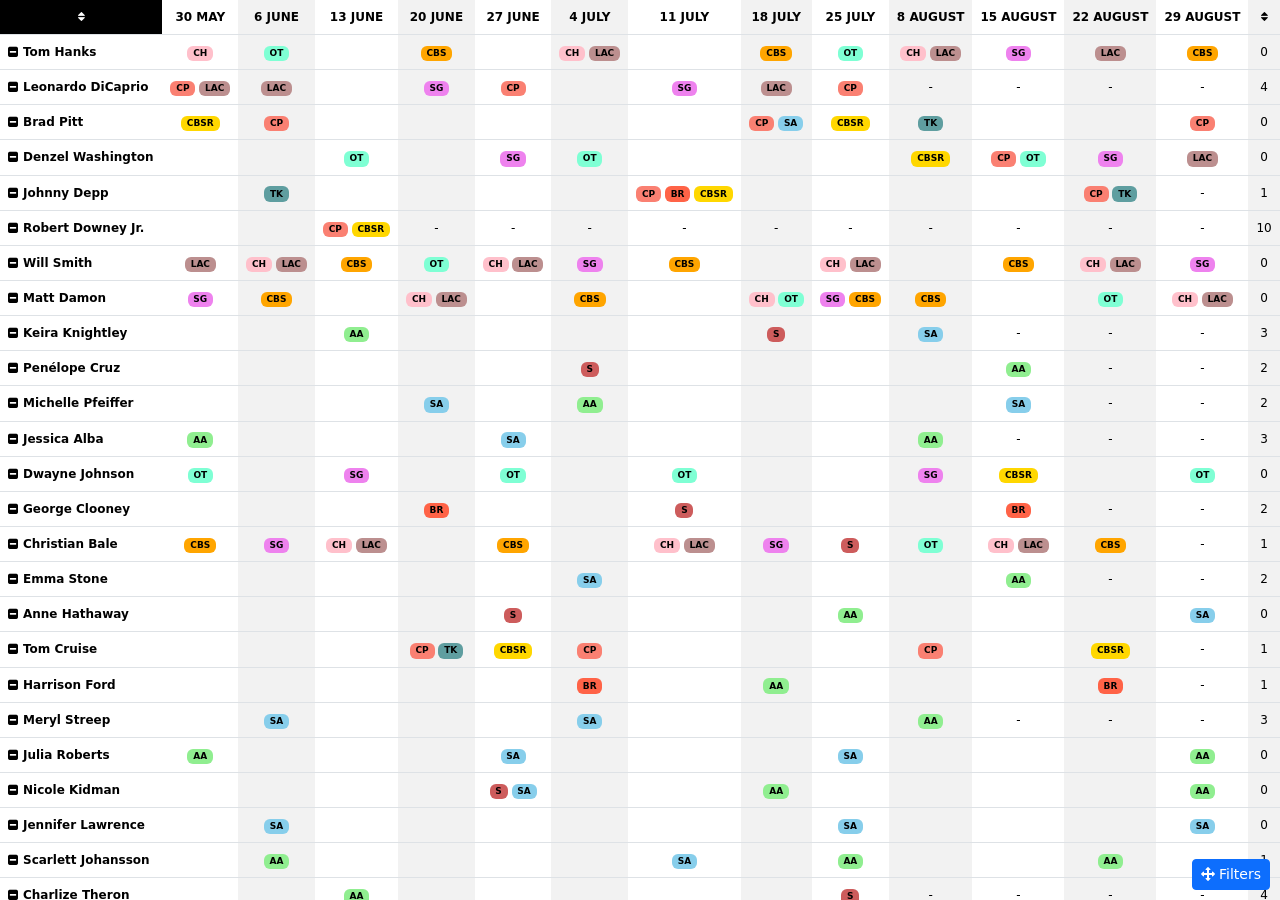
==== commit c36f9365: "Fix space" ====
--- a/docs/index.html
+++ b/docs/index.html
@@ -122,14 +122,14 @@
             <tbody>
                 <tr>
                     <th scope="row"><i class="fa fa-minus-square" aria-hidden="true"></i>Tom Hanks</th>
-                    <td><span data-bs-toggle="tooltip" data-bs-html="true" title="Chairman" class="badge ch">CH</span><span data-bs-toggle="tooltip" data-bs-html="true" title="Living as Christians" class="badge lac">LAC</span></td>
+                    <td><span data-bs-toggle="tooltip" data-bs-html="true" title="Chairman" class="badge ch">CH</span> <span data-bs-toggle="tooltip" data-bs-html="true" title="Living as Christians" class="badge lac">LAC</span></td>
                     <td><span data-bs-toggle="tooltip" data-bs-html="true" title="Congregation Bible Study" class="badge cbs">CBS</span></td>
                     <td><span data-bs-toggle="tooltip" data-bs-html="true" title="Opening Talk" class="badge ot">OT</span></td>
                     <td><span data-bs-toggle="tooltip" data-bs-html="true" title="Living as Christians" class="badge lac">LAC</span></td>
                     <td><span data-bs-toggle="tooltip" data-bs-html="true" title="Chairman" class="badge ch">CH</span></td>
                     <td></td>
                     <td><span data-bs-toggle="tooltip" data-bs-html="true" title="Living as Christians" class="badge lac">LAC</span></td>
-                    <td><span data-bs-toggle="tooltip" data-bs-html="true" title="Chairman" class="badge ch">CH</span><span data-bs-toggle="tooltip" data-bs-html="true" title="Living as Christians" class="badge lac">LAC</span></td>
+                    <td><span data-bs-toggle="tooltip" data-bs-html="true" title="Chairman" class="badge ch">CH</span> <span data-bs-toggle="tooltip" data-bs-html="true" title="Living as Christians" class="badge lac">LAC</span></td>
                     <td><span data-bs-toggle="tooltip" data-bs-html="true" title="Congregation Bible Study" class="badge cbs">CBS</span></td>
                     <td></td>
                     <td><span data-bs-toggle="tooltip" data-bs-html="true" title="Congregation Bible Study" class="badge cbs">CBS</span></td>
@@ -138,11 +138,11 @@
                     <td></td>
                     <td><span data-bs-toggle="tooltip" data-bs-html="true" title="Congregation Bible Study" class="badge cbs">CBS</span></td>
                     <td></td>
-                    <td><span data-bs-toggle="tooltip" data-bs-html="true" title="Chairman" class="badge ch">CH</span><span data-bs-toggle="tooltip" data-bs-html="true" title="Living as Christians" class="badge lac">LAC</span></td>
-                    <td></td>
-                    <td><span data-bs-toggle="tooltip" data-bs-html="true" title="Congregation Bible Study" class="badge cbs">CBS</span></td>
-                    <td><span data-bs-toggle="tooltip" data-bs-html="true" title="Opening Talk" class="badge ot">OT</span></td>
-                    <td><span data-bs-toggle="tooltip" data-bs-html="true" title="Chairman" class="badge ch">CH</span><span data-bs-toggle="tooltip" data-bs-html="true" title="Living as Christians" class="badge lac">LAC</span></td>
+                    <td><span data-bs-toggle="tooltip" data-bs-html="true" title="Chairman" class="badge ch">CH</span> <span data-bs-toggle="tooltip" data-bs-html="true" title="Living as Christians" class="badge lac">LAC</span></td>
+                    <td></td>
+                    <td><span data-bs-toggle="tooltip" data-bs-html="true" title="Congregation Bible Study" class="badge cbs">CBS</span></td>
+                    <td><span data-bs-toggle="tooltip" data-bs-html="true" title="Opening Talk" class="badge ot">OT</span></td>
+                    <td><span data-bs-toggle="tooltip" data-bs-html="true" title="Chairman" class="badge ch">CH</span> <span data-bs-toggle="tooltip" data-bs-html="true" title="Living as Christians" class="badge lac">LAC</span></td>
                     <td><span data-bs-toggle="tooltip" data-bs-html="true" title="Spiritual Gems" class="badge sg">SG</span></td>
                     <td><span data-bs-toggle="tooltip" data-bs-html="true" title="Living as Christians" class="badge lac">LAC</span></td>
                     <td><span data-bs-toggle="tooltip" data-bs-html="true" title="Congregation Bible Study" class="badge cbs">CBS</span></td>
@@ -161,7 +161,7 @@
                     <td></td>
                     <td></td>
                     <td></td>
-                    <td><span data-bs-toggle="tooltip" data-bs-html="true" title="Closing Prayer" class="badge cp">CP</span><span data-bs-toggle="tooltip" data-bs-html="true" title="Living as Christians" class="badge lac">LAC</span></td>
+                    <td><span data-bs-toggle="tooltip" data-bs-html="true" title="Closing Prayer" class="badge cp">CP</span> <span data-bs-toggle="tooltip" data-bs-html="true" title="Living as Christians" class="badge lac">LAC</span></td>
                     <td><span data-bs-toggle="tooltip" data-bs-html="true" title="Living as Christians" class="badge lac">LAC</span></td>
                     <td></td>
                     <td><span data-bs-toggle="tooltip" data-bs-html="true" title="Spiritual Gems" class="badge sg">SG</span></td>
@@ -196,7 +196,7 @@
                     <td></td>
                     <td></td>
                     <td></td>
-                    <td><span data-bs-toggle="tooltip" data-bs-html="true" title="Closing Prayer" class="badge cp">CP</span><span helper="Harrison Ford" data-bs-toggle="tooltip" data-bs-html="true" title="Student Assignment<br />Bible Study<br />Harrison Ford" class="badge sa">SA</span></td>
+                    <td><span data-bs-toggle="tooltip" data-bs-html="true" title="Closing Prayer" class="badge cp">CP</span> <span helper="Harrison Ford" data-bs-toggle="tooltip" data-bs-html="true" title="Student Assignment<br />Bible Study<br />Harrison Ford" class="badge sa">SA</span></td>
                     <td><span data-bs-toggle="tooltip" data-bs-html="true" title="Congregation Bible Study Reader" class="badge cbsr">CBSR</span></td>
                     <td><span data-bs-toggle="tooltip" data-bs-html="true" title="Talk" class="badge tk">TK</span></td>
                     <td></td>
@@ -227,7 +227,7 @@
                     <td></td>
                     <td></td>
                     <td><span data-bs-toggle="tooltip" data-bs-html="true" title="Congregation Bible Study Reader" class="badge cbsr">CBSR</span></td>
-                    <td><span data-bs-toggle="tooltip" data-bs-html="true" title="Closing Prayer" class="badge cp">CP</span><span data-bs-toggle="tooltip" data-bs-html="true" title="Opening Talk" class="badge ot">OT</span></td>
+                    <td><span data-bs-toggle="tooltip" data-bs-html="true" title="Closing Prayer" class="badge cp">CP</span> <span data-bs-toggle="tooltip" data-bs-html="true" title="Opening Talk" class="badge ot">OT</span></td>
                     <td><span data-bs-toggle="tooltip" data-bs-html="true" title="Spiritual Gems" class="badge sg">SG</span></td>
                     <td><span data-bs-toggle="tooltip" data-bs-html="true" title="Living as Christians" class="badge lac">LAC</span></td>
                     <td><i class="fa fa-hashtag" aria-hidden="true"></i></td>
@@ -235,7 +235,7 @@
                 <tr>
                     <th scope="row"><i class="fa fa-minus-square" aria-hidden="true"></i>Johnny Depp</th>
                     <td><span data-bs-toggle="tooltip" data-bs-html="true" title="Bible Reading" class="badge br">BR</span></td>
-                    <td><span data-bs-toggle="tooltip" data-bs-html="true" title="Talk" class="badge tk">TK</span><span data-bs-toggle="tooltip" data-bs-html="true" title="Congregation Bible Study Reader" class="badge cbsr">CBSR</span></td>
+                    <td><span data-bs-toggle="tooltip" data-bs-html="true" title="Talk" class="badge tk">TK</span> <span data-bs-toggle="tooltip" data-bs-html="true" title="Congregation Bible Study Reader" class="badge cbsr">CBSR</span></td>
                     <td></td>
                     <td></td>
                     <td></td>
@@ -251,12 +251,12 @@
                     <td></td>
                     <td></td>
                     <td></td>
-                    <td><span data-bs-toggle="tooltip" data-bs-html="true" title="Closing Prayer" class="badge cp">CP</span><span data-bs-toggle="tooltip" data-bs-html="true" title="Bible Reading" class="badge br">BR</span><span data-bs-toggle="tooltip" data-bs-html="true" title="Congregation Bible Study Reader" class="badge cbsr">CBSR</span></td>
-                    <td></td>
-                    <td></td>
-                    <td></td>
-                    <td></td>
-                    <td><span data-bs-toggle="tooltip" data-bs-html="true" title="Closing Prayer" class="badge cp">CP</span><span data-bs-toggle="tooltip" data-bs-html="true" title="Talk" class="badge tk">TK</span></td>
+                    <td><span data-bs-toggle="tooltip" data-bs-html="true" title="Closing Prayer" class="badge cp">CP</span> <span data-bs-toggle="tooltip" data-bs-html="true" title="Bible Reading" class="badge br">BR</span> <span data-bs-toggle="tooltip" data-bs-html="true" title="Congregation Bible Study Reader" class="badge cbsr">CBSR</span></td>
+                    <td></td>
+                    <td></td>
+                    <td></td>
+                    <td></td>
+                    <td><span data-bs-toggle="tooltip" data-bs-html="true" title="Closing Prayer" class="badge cp">CP</span> <span data-bs-toggle="tooltip" data-bs-html="true" title="Talk" class="badge tk">TK</span></td>
                     <td></td>
                     <td><i class="fa fa-hashtag" aria-hidden="true"></i></td>
                 </tr>
@@ -275,7 +275,7 @@
                     <td><span data-bs-toggle="tooltip" data-bs-html="true" title="Closing Prayer" class="badge cp">CP</span></td>
                     <td></td>
                     <td></td>
-                    <td><span data-bs-toggle="tooltip" data-bs-html="true" title="Closing Prayer" class="badge cp">CP</span><span data-bs-toggle="tooltip" data-bs-html="true" title="Congregation Bible Study Reader" class="badge cbsr">CBSR</span></td>
+                    <td><span data-bs-toggle="tooltip" data-bs-html="true" title="Closing Prayer" class="badge cp">CP</span> <span data-bs-toggle="tooltip" data-bs-html="true" title="Congregation Bible Study Reader" class="badge cbsr">CBSR</span></td>
                     <td></td>
                     <td></td>
                     <td></td>
@@ -302,17 +302,17 @@
                     <td><span data-bs-toggle="tooltip" data-bs-html="true" title="Congregation Bible Study" class="badge cbs">CBS</span></td>
                     <td><span data-bs-toggle="tooltip" data-bs-html="true" title="Living as Christians" class="badge lac">LAC</span></td>
                     <td><span data-bs-toggle="tooltip" data-bs-html="true" title="Living as Christians" class="badge lac">LAC</span></td>
-                    <td><span data-bs-toggle="tooltip" data-bs-html="true" title="Chairman" class="badge ch">CH</span><span data-bs-toggle="tooltip" data-bs-html="true" title="Living as Christians" class="badge lac">LAC</span></td>
-                    <td><span data-bs-toggle="tooltip" data-bs-html="true" title="Congregation Bible Study" class="badge cbs">CBS</span></td>
-                    <td><span data-bs-toggle="tooltip" data-bs-html="true" title="Opening Talk" class="badge ot">OT</span></td>
-                    <td><span data-bs-toggle="tooltip" data-bs-html="true" title="Chairman" class="badge ch">CH</span><span data-bs-toggle="tooltip" data-bs-html="true" title="Living as Christians" class="badge lac">LAC</span></td>
-                    <td><span data-bs-toggle="tooltip" data-bs-html="true" title="Spiritual Gems" class="badge sg">SG</span></td>
-                    <td><span data-bs-toggle="tooltip" data-bs-html="true" title="Congregation Bible Study" class="badge cbs">CBS</span></td>
-                    <td></td>
-                    <td><span data-bs-toggle="tooltip" data-bs-html="true" title="Chairman" class="badge ch">CH</span><span data-bs-toggle="tooltip" data-bs-html="true" title="Living as Christians" class="badge lac">LAC</span></td>
-                    <td></td>
-                    <td><span data-bs-toggle="tooltip" data-bs-html="true" title="Congregation Bible Study" class="badge cbs">CBS</span></td>
-                    <td><span data-bs-toggle="tooltip" data-bs-html="true" title="Chairman" class="badge ch">CH</span><span data-bs-toggle="tooltip" data-bs-html="true" title="Living as Christians" class="badge lac">LAC</span></td>
+                    <td><span data-bs-toggle="tooltip" data-bs-html="true" title="Chairman" class="badge ch">CH</span> <span data-bs-toggle="tooltip" data-bs-html="true" title="Living as Christians" class="badge lac">LAC</span></td>
+                    <td><span data-bs-toggle="tooltip" data-bs-html="true" title="Congregation Bible Study" class="badge cbs">CBS</span></td>
+                    <td><span data-bs-toggle="tooltip" data-bs-html="true" title="Opening Talk" class="badge ot">OT</span></td>
+                    <td><span data-bs-toggle="tooltip" data-bs-html="true" title="Chairman" class="badge ch">CH</span> <span data-bs-toggle="tooltip" data-bs-html="true" title="Living as Christians" class="badge lac">LAC</span></td>
+                    <td><span data-bs-toggle="tooltip" data-bs-html="true" title="Spiritual Gems" class="badge sg">SG</span></td>
+                    <td><span data-bs-toggle="tooltip" data-bs-html="true" title="Congregation Bible Study" class="badge cbs">CBS</span></td>
+                    <td></td>
+                    <td><span data-bs-toggle="tooltip" data-bs-html="true" title="Chairman" class="badge ch">CH</span> <span data-bs-toggle="tooltip" data-bs-html="true" title="Living as Christians" class="badge lac">LAC</span></td>
+                    <td></td>
+                    <td><span data-bs-toggle="tooltip" data-bs-html="true" title="Congregation Bible Study" class="badge cbs">CBS</span></td>
+                    <td><span data-bs-toggle="tooltip" data-bs-html="true" title="Chairman" class="badge ch">CH</span> <span data-bs-toggle="tooltip" data-bs-html="true" title="Living as Christians" class="badge lac">LAC</span></td>
                     <td><span data-bs-toggle="tooltip" data-bs-html="true" title="Spiritual Gems" class="badge sg">SG</span></td>
                     <td><i class="fa fa-hashtag" aria-hidden="true"></i></td>
                 </tr>
@@ -320,11 +320,11 @@
                     <th scope="row"><i class="fa fa-minus-square" aria-hidden="true"></i>Matt Damon</th>
                     <td><span data-bs-toggle="tooltip" data-bs-html="true" title="Living as Christians" class="badge lac">LAC</span></td>
                     <td><span data-bs-toggle="tooltip" data-bs-html="true" title="Spiritual Gems" class="badge sg">SG</span></td>
-                    <td><span data-bs-toggle="tooltip" data-bs-html="true" title="Chairman" class="badge ch">CH</span><span data-bs-toggle="tooltip" data-bs-html="true" title="Living as Christians" class="badge lac">LAC</span></td>
-                    <td><span data-bs-toggle="tooltip" data-bs-html="true" title="Congregation Bible Study" class="badge cbs">CBS</span></td>
-                    <td><span data-bs-toggle="tooltip" data-bs-html="true" title="Living as Christians" class="badge lac">LAC</span></td>
-                    <td></td>
-                    <td><span data-bs-toggle="tooltip" data-bs-html="true" title="Chairman" class="badge ch">CH</span><span data-bs-toggle="tooltip" data-bs-html="true" title="Living as Christians" class="badge lac">LAC</span></td>
+                    <td><span data-bs-toggle="tooltip" data-bs-html="true" title="Chairman" class="badge ch">CH</span> <span data-bs-toggle="tooltip" data-bs-html="true" title="Living as Christians" class="badge lac">LAC</span></td>
+                    <td><span data-bs-toggle="tooltip" data-bs-html="true" title="Congregation Bible Study" class="badge cbs">CBS</span></td>
+                    <td><span data-bs-toggle="tooltip" data-bs-html="true" title="Living as Christians" class="badge lac">LAC</span></td>
+                    <td></td>
+                    <td><span data-bs-toggle="tooltip" data-bs-html="true" title="Chairman" class="badge ch">CH</span> <span data-bs-toggle="tooltip" data-bs-html="true" title="Living as Christians" class="badge lac">LAC</span></td>
                     <td><span data-bs-toggle="tooltip" data-bs-html="true" title="Congregation Bible Study" class="badge cbs">CBS</span></td>
                     <td><span data-bs-toggle="tooltip" data-bs-html="true" title="Living as Christians" class="badge lac">LAC</span></td>
                     <td><span data-bs-toggle="tooltip" data-bs-html="true" title="Opening Talk" class="badge ot">OT</span></td>
@@ -332,16 +332,16 @@
                     <td><span data-bs-toggle="tooltip" data-bs-html="true" title="Spiritual Gems" class="badge sg">SG</span></td>
                     <td><span data-bs-toggle="tooltip" data-bs-html="true" title="Congregation Bible Study" class="badge cbs">CBS</span></td>
                     <td></td>
-                    <td><span data-bs-toggle="tooltip" data-bs-html="true" title="Chairman" class="badge ch">CH</span><span data-bs-toggle="tooltip" data-bs-html="true" title="Living as Christians" class="badge lac">LAC</span></td>
-                    <td></td>
-                    <td><span data-bs-toggle="tooltip" data-bs-html="true" title="Congregation Bible Study" class="badge cbs">CBS</span></td>
-                    <td></td>
-                    <td><span data-bs-toggle="tooltip" data-bs-html="true" title="Chairman" class="badge ch">CH</span><span data-bs-toggle="tooltip" data-bs-html="true" title="Opening Talk" class="badge ot">OT</span></td>
-                    <td><span data-bs-toggle="tooltip" data-bs-html="true" title="Spiritual Gems" class="badge sg">SG</span><span data-bs-toggle="tooltip" data-bs-html="true" title="Congregation Bible Study" class="badge cbs">CBS</span></td>
-                    <td><span data-bs-toggle="tooltip" data-bs-html="true" title="Congregation Bible Study" class="badge cbs">CBS</span></td>
-                    <td></td>
-                    <td><span data-bs-toggle="tooltip" data-bs-html="true" title="Opening Talk" class="badge ot">OT</span></td>
-                    <td><span data-bs-toggle="tooltip" data-bs-html="true" title="Chairman" class="badge ch">CH</span><span data-bs-toggle="tooltip" data-bs-html="true" title="Living as Christians" class="badge lac">LAC</span></td>
+                    <td><span data-bs-toggle="tooltip" data-bs-html="true" title="Chairman" class="badge ch">CH</span> <span data-bs-toggle="tooltip" data-bs-html="true" title="Living as Christians" class="badge lac">LAC</span></td>
+                    <td></td>
+                    <td><span data-bs-toggle="tooltip" data-bs-html="true" title="Congregation Bible Study" class="badge cbs">CBS</span></td>
+                    <td></td>
+                    <td><span data-bs-toggle="tooltip" data-bs-html="true" title="Chairman" class="badge ch">CH</span> <span data-bs-toggle="tooltip" data-bs-html="true" title="Opening Talk" class="badge ot">OT</span></td>
+                    <td><span data-bs-toggle="tooltip" data-bs-html="true" title="Spiritual Gems" class="badge sg">SG</span> <span data-bs-toggle="tooltip" data-bs-html="true" title="Congregation Bible Study" class="badge cbs">CBS</span></td>
+                    <td><span data-bs-toggle="tooltip" data-bs-html="true" title="Congregation Bible Study" class="badge cbs">CBS</span></td>
+                    <td></td>
+                    <td><span data-bs-toggle="tooltip" data-bs-html="true" title="Opening Talk" class="badge ot">OT</span></td>
+                    <td><span data-bs-toggle="tooltip" data-bs-html="true" title="Chairman" class="badge ch">CH</span> <span data-bs-toggle="tooltip" data-bs-html="true" title="Living as Christians" class="badge lac">LAC</span></td>
                     <td><i class="fa fa-hashtag" aria-hidden="true"></i></td>
                 </tr>
                 <tr>
@@ -461,7 +461,7 @@
                     <td></td>
                     <td><span data-bs-toggle="tooltip" data-bs-html="true" title="Opening Talk" class="badge ot">OT</span></td>
                     <td></td>
-                    <td><span data-bs-toggle="tooltip" data-bs-html="true" title="Closing Prayer" class="badge cp">CP</span><span data-bs-toggle="tooltip" data-bs-html="true" title="Congregation Bible Study Reader" class="badge cbsr">CBSR</span></td>
+                    <td><span data-bs-toggle="tooltip" data-bs-html="true" title="Closing Prayer" class="badge cp">CP</span> <span data-bs-toggle="tooltip" data-bs-html="true" title="Congregation Bible Study Reader" class="badge cbsr">CBSR</span></td>
                     <td><span data-bs-toggle="tooltip" data-bs-html="true" title="Opening Talk" class="badge ot">OT</span></td>
                     <td><span data-bs-toggle="tooltip" data-bs-html="true" title="Opening Talk" class="badge ot">OT</span></td>
                     <td><span data-bs-toggle="tooltip" data-bs-html="true" title="Spiritual Gems" class="badge sg">SG</span></td>
@@ -519,23 +519,23 @@
                     <td><span data-bs-toggle="tooltip" data-bs-html="true" title="Living as Christians" class="badge lac">LAC</span></td>
                     <td><span data-bs-toggle="tooltip" data-bs-html="true" title="Chairman" class="badge ch">CH</span></td>
                     <td><span data-bs-toggle="tooltip" data-bs-html="true" title="Congregation Bible Study" class="badge cbs">CBS</span></td>
-                    <td><span data-bs-toggle="tooltip" data-bs-html="true" title="Chairman" class="badge ch">CH</span><span data-bs-toggle="tooltip" data-bs-html="true" title="Living as Christians" class="badge lac">LAC</span></td>
-                    <td></td>
-                    <td><span data-bs-toggle="tooltip" data-bs-html="true" title="Spiritual Gems" class="badge sg">SG</span></td>
-                    <td><span data-bs-toggle="tooltip" data-bs-html="true" title="Opening Talk" class="badge ot">OT</span></td>
-                    <td><span data-bs-toggle="tooltip" data-bs-html="true" title="Chairman" class="badge ch">CH</span><span data-bs-toggle="tooltip" data-bs-html="true" title="Living as Christians" class="badge lac">LAC</span></td>
-                    <td></td>
-                    <td><span data-bs-toggle="tooltip" data-bs-html="true" title="Congregation Bible Study" class="badge cbs">CBS</span></td>
-                    <td><span data-bs-toggle="tooltip" data-bs-html="true" title="Spiritual Gems" class="badge sg">SG</span></td>
-                    <td><span data-bs-toggle="tooltip" data-bs-html="true" title="Chairman" class="badge ch">CH</span><span data-bs-toggle="tooltip" data-bs-html="true" title="Living as Christians" class="badge lac">LAC</span></td>
-                    <td></td>
-                    <td><span data-bs-toggle="tooltip" data-bs-html="true" title="Congregation Bible Study" class="badge cbs">CBS</span></td>
-                    <td></td>
-                    <td><span data-bs-toggle="tooltip" data-bs-html="true" title="Chairman" class="badge ch">CH</span><span data-bs-toggle="tooltip" data-bs-html="true" title="Living as Christians" class="badge lac">LAC</span></td>
+                    <td><span data-bs-toggle="tooltip" data-bs-html="true" title="Chairman" class="badge ch">CH</span> <span data-bs-toggle="tooltip" data-bs-html="true" title="Living as Christians" class="badge lac">LAC</span></td>
+                    <td></td>
+                    <td><span data-bs-toggle="tooltip" data-bs-html="true" title="Spiritual Gems" class="badge sg">SG</span></td>
+                    <td><span data-bs-toggle="tooltip" data-bs-html="true" title="Opening Talk" class="badge ot">OT</span></td>
+                    <td><span data-bs-toggle="tooltip" data-bs-html="true" title="Chairman" class="badge ch">CH</span> <span data-bs-toggle="tooltip" data-bs-html="true" title="Living as Christians" class="badge lac">LAC</span></td>
+                    <td></td>
+                    <td><span data-bs-toggle="tooltip" data-bs-html="true" title="Congregation Bible Study" class="badge cbs">CBS</span></td>
+                    <td><span data-bs-toggle="tooltip" data-bs-html="true" title="Spiritual Gems" class="badge sg">SG</span></td>
+                    <td><span data-bs-toggle="tooltip" data-bs-html="true" title="Chairman" class="badge ch">CH</span> <span data-bs-toggle="tooltip" data-bs-html="true" title="Living as Christians" class="badge lac">LAC</span></td>
+                    <td></td>
+                    <td><span data-bs-toggle="tooltip" data-bs-html="true" title="Congregation Bible Study" class="badge cbs">CBS</span></td>
+                    <td></td>
+                    <td><span data-bs-toggle="tooltip" data-bs-html="true" title="Chairman" class="badge ch">CH</span> <span data-bs-toggle="tooltip" data-bs-html="true" title="Living as Christians" class="badge lac">LAC</span></td>
                     <td><span data-bs-toggle="tooltip" data-bs-html="true" title="Spiritual Gems" class="badge sg">SG</span></td>
                     <td><span helper="Matt Damon" data-bs-toggle="tooltip" data-bs-html="true" title="Substituted by<br />⬇<br />Matt Damon" class="badge s">S</span></td>
                     <td><span data-bs-toggle="tooltip" data-bs-html="true" title="Opening Talk" class="badge ot">OT</span></td>
-                    <td><span data-bs-toggle="tooltip" data-bs-html="true" title="Chairman" class="badge ch">CH</span><span data-bs-toggle="tooltip" data-bs-html="true" title="Living as Christians" class="badge lac">LAC</span></td>
+                    <td><span data-bs-toggle="tooltip" data-bs-html="true" title="Chairman" class="badge ch">CH</span> <span data-bs-toggle="tooltip" data-bs-html="true" title="Living as Christians" class="badge lac">LAC</span></td>
                     <td><span data-bs-toggle="tooltip" data-bs-html="true" title="Congregation Bible Study" class="badge cbs">CBS</span></td>
                     <td></td>
                     <td><i class="fa fa-hashtag" aria-hidden="true"></i></td>
@@ -604,7 +604,7 @@
                     <td><span data-bs-toggle="tooltip" data-bs-html="true" title="Bible Reading" class="badge br">BR</span></td>
                     <td></td>
                     <td></td>
-                    <td><span data-bs-toggle="tooltip" data-bs-html="true" title="Closing Prayer" class="badge cp">CP</span><span data-bs-toggle="tooltip" data-bs-html="true" title="Talk" class="badge tk">TK</span></td>
+                    <td><span data-bs-toggle="tooltip" data-bs-html="true" title="Closing Prayer" class="badge cp">CP</span> <span data-bs-toggle="tooltip" data-bs-html="true" title="Talk" class="badge tk">TK</span></td>
                     <td></td>
                     <td><span data-bs-toggle="tooltip" data-bs-html="true" title="Congregation Bible Study Reader" class="badge cbsr">CBSR</span></td>
                     <td><span data-bs-toggle="tooltip" data-bs-html="true" title="Closing Prayer" class="badge cp">CP</span></td>
@@ -612,7 +612,7 @@
                     <td></td>
                     <td></td>
                     <td></td>
-                    <td><span data-bs-toggle="tooltip" data-bs-html="true" title="Closing Prayer" class="badge cp">CP</span><span data-bs-toggle="tooltip" data-bs-html="true" title="Talk" class="badge tk">TK</span></td>
+                    <td><span data-bs-toggle="tooltip" data-bs-html="true" title="Closing Prayer" class="badge cp">CP</span> <span data-bs-toggle="tooltip" data-bs-html="true" title="Talk" class="badge tk">TK</span></td>
                     <td><span data-bs-toggle="tooltip" data-bs-html="true" title="Congregation Bible Study Reader" class="badge cbsr">CBSR</span></td>
                     <td><span data-bs-toggle="tooltip" data-bs-html="true" title="Closing Prayer" class="badge cp">CP</span></td>
                     <td></td>
@@ -753,7 +753,7 @@
                     <td></td>
                     <td></td>
                     <td></td>
-                    <td><span helper="Jennifer Aniston" data-bs-toggle="tooltip" data-bs-html="true" title="Substituted by<br />⬇<br />Jennifer Aniston" class="badge s">S</span><span helper="Jennifer Aniston" data-bs-toggle="tooltip" data-bs-html="true" title="Student Assignment<br />Initial Call<br />Jennifer Aniston" class="badge sa">SA</span></td>
+                    <td><span helper="Jennifer Aniston" data-bs-toggle="tooltip" data-bs-html="true" title="Substituted by<br />⬇<br />Jennifer Aniston" class="badge s">S</span> <span helper="Jennifer Aniston" data-bs-toggle="tooltip" data-bs-html="true" title="Student Assignment<br />Initial Call<br />Jennifer Aniston" class="badge sa">SA</span></td>
                     <td></td>
                     <td></td>
                     <td><span helper="Reese Witherspoon" data-bs-toggle="tooltip" data-bs-html="true" title="Assistant Assignment<br />Initial Call<br />Reese Witherspoon" class="badge aa">AA</span></td>
@@ -1007,7 +1007,7 @@
                     <td></td>
                     <td><span helper="Nicole Kidman" data-bs-toggle="tooltip" data-bs-html="true" title="Assistant Assignment<br />Initial Call<br />Nicole Kidman" class="badge aa">AA</span></td>
                     <td></td>
-                    <td><span helper="Viola Davis" data-bs-toggle="tooltip" data-bs-html="true" title="Substituted by<br />⬇<br />Viola Davis" class="badge s">S</span><span helper="Viola Davis" data-bs-toggle="tooltip" data-bs-html="true" title="Student Assignment<br />Return Visit<br />Viola Davis" class="badge sa">SA</span></td>
+                    <td><span helper="Viola Davis" data-bs-toggle="tooltip" data-bs-html="true" title="Substituted by<br />⬇<br />Viola Davis" class="badge s">S</span> <span helper="Viola Davis" data-bs-toggle="tooltip" data-bs-html="true" title="Student Assignment<br />Return Visit<br />Viola Davis" class="badge sa">SA</span></td>
                     <td></td>
                     <td></td>
                     <td></td>
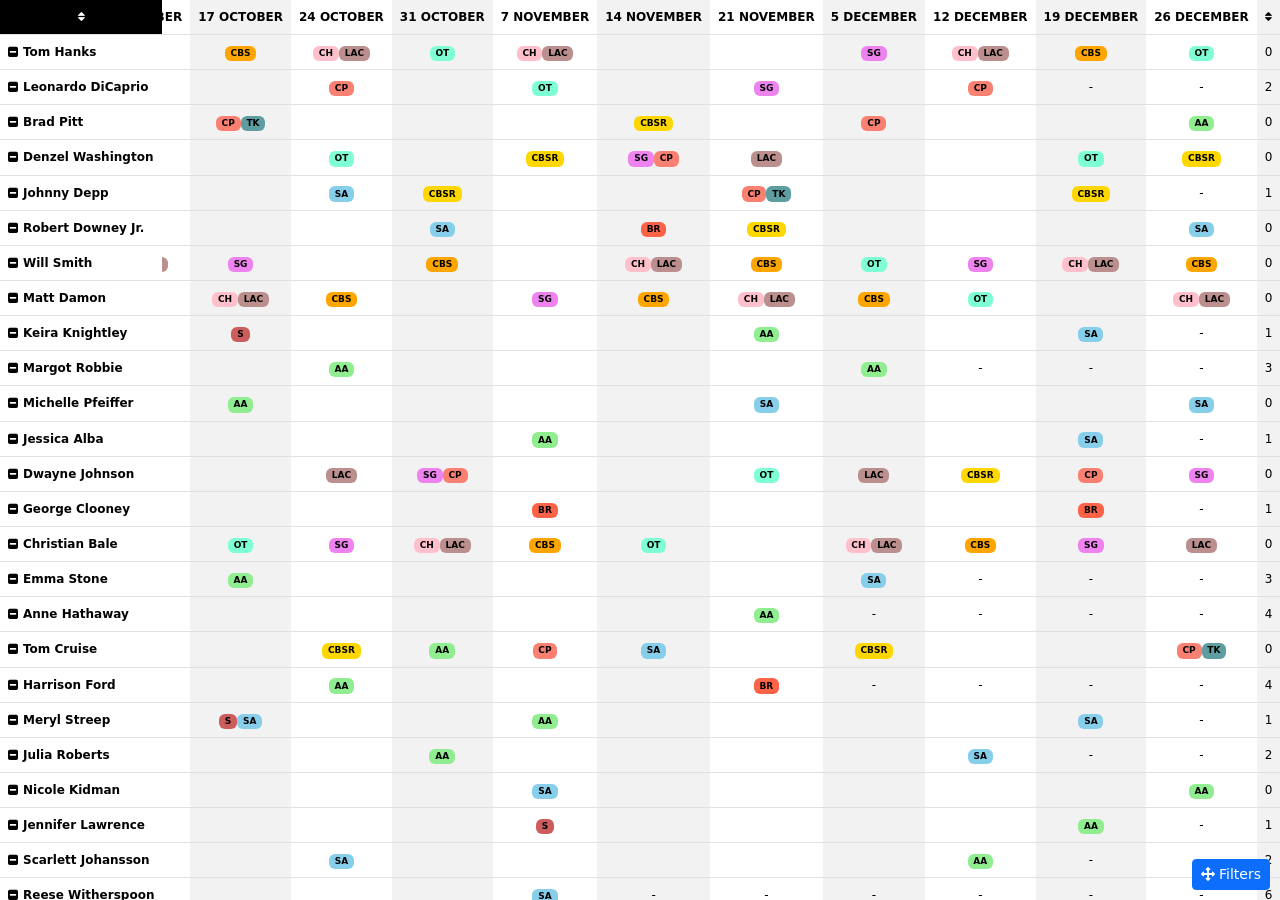
==== commit bfce1a21: "Js scroll fix + Oct, Nov, Dec" ====
--- a/docs/index.html
+++ b/docs/index.html
@@ -91,7 +91,7 @@
         <table class="table table-striped-columns table-hover m-0">
             <thead>
                 <tr>
-                    <th scope="col"><i class="fa fa-sort" aria-hidden="true" style="color: white;"></i></th>
+                    <th scope="col"><i class="fa fa-sort" aria-hidden="true" style="color: #FFF;"></i></th>
                     <th scope="col">28 FEBRUARY</th>
                     <th scope="col">7 MARCH</th>
                     <th scope="col">14 MARCH</th>
@@ -116,20 +116,36 @@
                     <th scope="col">15 AUGUST</th>
                     <th scope="col">22 AUGUST</th>
                     <th scope="col">29 AUGUST</th>
+                    <th scope="col">5 SEPTEMBER</th>
+                    <th scope="col">12 SEPTEMBER</th>
+                    <th scope="col">19 SEPTEMBER</th>
+                    <th scope="col">26 SEPTEMBER</th>
+                    <th scope="col">3 OCTOBER</th>
+                    <th scope="col">10 OCTOBER</th>
+                    <th scope="col">17 OCTOBER</th>
+                    <th scope="col">24 OCTOBER</th>
+                    <th scope="col">31 OCTOBER</th>
+                    <th scope="col">7 NOVEMBER</th>
+                    <th scope="col">14 NOVEMBER</th>
+                    <th scope="col">21 NOVEMBER</th>
+                    <th scope="col">5 DECEMBER</th>
+                    <th scope="col">12 DECEMBER</th>
+                    <th scope="col">19 DECEMBER</th>
+                    <th scope="col">26 DECEMBER</th>
                     <th scope="col" data-bs-toggle="tooltip" title="Total of meetings without assingment"><i class="fa fa-sort" aria-hidden="true"></i></th>
                 </tr>
             </thead>
             <tbody>
                 <tr>
-                    <th scope="row"><i class="fa fa-minus-square" aria-hidden="true"></i>Tom Hanks</th>
-                    <td><span data-bs-toggle="tooltip" data-bs-html="true" title="Chairman" class="badge ch">CH</span> <span data-bs-toggle="tooltip" data-bs-html="true" title="Living as Christians" class="badge lac">LAC</span></td>
+                    <th scope="row" data-bs-toggle="tooltip" data-bs-html="true" data-bs-placement="right" title=""><i class="fa fa-minus-square" aria-hidden="true"></i>Tom Hanks</th>
+                    <td><span data-bs-toggle="tooltip" data-bs-html="true" title="Chairman" class="badge ch">CH</span><span data-bs-toggle="tooltip" data-bs-html="true" title="Living as Christians" class="badge lac">LAC</span></td>
                     <td><span data-bs-toggle="tooltip" data-bs-html="true" title="Congregation Bible Study" class="badge cbs">CBS</span></td>
                     <td><span data-bs-toggle="tooltip" data-bs-html="true" title="Opening Talk" class="badge ot">OT</span></td>
                     <td><span data-bs-toggle="tooltip" data-bs-html="true" title="Living as Christians" class="badge lac">LAC</span></td>
                     <td><span data-bs-toggle="tooltip" data-bs-html="true" title="Chairman" class="badge ch">CH</span></td>
                     <td></td>
                     <td><span data-bs-toggle="tooltip" data-bs-html="true" title="Living as Christians" class="badge lac">LAC</span></td>
-                    <td><span data-bs-toggle="tooltip" data-bs-html="true" title="Chairman" class="badge ch">CH</span> <span data-bs-toggle="tooltip" data-bs-html="true" title="Living as Christians" class="badge lac">LAC</span></td>
+                    <td><span data-bs-toggle="tooltip" data-bs-html="true" title="Chairman" class="badge ch">CH</span><span data-bs-toggle="tooltip" data-bs-html="true" title="Living as Christians" class="badge lac">LAC</span></td>
                     <td><span data-bs-toggle="tooltip" data-bs-html="true" title="Congregation Bible Study" class="badge cbs">CBS</span></td>
                     <td></td>
                     <td><span data-bs-toggle="tooltip" data-bs-html="true" title="Congregation Bible Study" class="badge cbs">CBS</span></td>
@@ -138,18 +154,34 @@
                     <td></td>
                     <td><span data-bs-toggle="tooltip" data-bs-html="true" title="Congregation Bible Study" class="badge cbs">CBS</span></td>
                     <td></td>
-                    <td><span data-bs-toggle="tooltip" data-bs-html="true" title="Chairman" class="badge ch">CH</span> <span data-bs-toggle="tooltip" data-bs-html="true" title="Living as Christians" class="badge lac">LAC</span></td>
-                    <td></td>
-                    <td><span data-bs-toggle="tooltip" data-bs-html="true" title="Congregation Bible Study" class="badge cbs">CBS</span></td>
-                    <td><span data-bs-toggle="tooltip" data-bs-html="true" title="Opening Talk" class="badge ot">OT</span></td>
-                    <td><span data-bs-toggle="tooltip" data-bs-html="true" title="Chairman" class="badge ch">CH</span> <span data-bs-toggle="tooltip" data-bs-html="true" title="Living as Christians" class="badge lac">LAC</span></td>
+                    <td><span data-bs-toggle="tooltip" data-bs-html="true" title="Chairman" class="badge ch">CH</span><span data-bs-toggle="tooltip" data-bs-html="true" title="Living as Christians" class="badge lac">LAC</span></td>
+                    <td></td>
+                    <td><span data-bs-toggle="tooltip" data-bs-html="true" title="Congregation Bible Study" class="badge cbs">CBS</span></td>
+                    <td><span data-bs-toggle="tooltip" data-bs-html="true" title="Opening Talk" class="badge ot">OT</span></td>
+                    <td><span data-bs-toggle="tooltip" data-bs-html="true" title="Chairman" class="badge ch">CH</span><span data-bs-toggle="tooltip" data-bs-html="true" title="Living as Christians" class="badge lac">LAC</span></td>
                     <td><span data-bs-toggle="tooltip" data-bs-html="true" title="Spiritual Gems" class="badge sg">SG</span></td>
                     <td><span data-bs-toggle="tooltip" data-bs-html="true" title="Living as Christians" class="badge lac">LAC</span></td>
                     <td><span data-bs-toggle="tooltip" data-bs-html="true" title="Congregation Bible Study" class="badge cbs">CBS</span></td>
-                    <td><i class="fa fa-hashtag" aria-hidden="true"></i></td>
-                </tr>
-                <tr>
-                    <th scope="row"><i class="fa fa-minus-square" aria-hidden="true"></i>Leonardo DiCaprio</th>
+                    <td><span data-bs-toggle="tooltip" data-bs-html="true" title="Chairman" class="badge ch">CH</span><span data-bs-toggle="tooltip" data-bs-html="true" title="Living as Christians" class="badge lac">LAC</span></td>
+                    <td><span data-bs-toggle="tooltip" data-bs-html="true" title="Opening Talk" class="badge ot">OT</span></td>
+                    <td><span data-bs-toggle="tooltip" data-bs-html="true" title="Spiritual Gems" class="badge sg">SG</span></td>
+                    <td><span data-bs-toggle="tooltip" data-bs-html="true" title="Chairman" class="badge ch">CH</span><span data-bs-toggle="tooltip" data-bs-html="true" title="Living as Christians" class="badge lac">LAC</span></td>
+                    <td><span data-bs-toggle="tooltip" data-bs-html="true" title="Congregation Bible Study" class="badge cbs">CBS</span></td>
+                    <td></td>
+                    <td><span data-bs-toggle="tooltip" data-bs-html="true" title="Congregation Bible Study" class="badge cbs">CBS</span></td>
+                    <td><span data-bs-toggle="tooltip" data-bs-html="true" title="Chairman" class="badge ch">CH</span><span data-bs-toggle="tooltip" data-bs-html="true" title="Living as Christians" class="badge lac">LAC</span></td>
+                    <td><span data-bs-toggle="tooltip" data-bs-html="true" title="Opening Talk" class="badge ot">OT</span></td>
+                    <td><span data-bs-toggle="tooltip" data-bs-html="true" title="Chairman" class="badge ch">CH</span><span data-bs-toggle="tooltip" data-bs-html="true" title="Living as Christians" class="badge lac">LAC</span></td>
+                    <td></td>
+                    <td></td>
+                    <td><span data-bs-toggle="tooltip" data-bs-html="true" title="Spiritual Gems" class="badge sg">SG</span></td>
+                    <td><span data-bs-toggle="tooltip" data-bs-html="true" title="Chairman" class="badge ch">CH</span><span data-bs-toggle="tooltip" data-bs-html="true" title="Living as Christians" class="badge lac">LAC</span></td>
+                    <td><span data-bs-toggle="tooltip" data-bs-html="true" title="Congregation Bible Study" class="badge cbs">CBS</span></td>
+                    <td><span data-bs-toggle="tooltip" data-bs-html="true" title="Opening Talk" class="badge ot">OT</span></td>
+                    <td><i class="fa fa-hashtag" aria-hidden="true"></i></td>
+                </tr>
+                <tr>
+                    <th scope="row" data-bs-toggle="tooltip" data-bs-html="true" data-bs-placement="right" title=""><i class="fa fa-minus-square" aria-hidden="true"></i>Leonardo DiCaprio</th>
                     <td><span data-bs-toggle="tooltip" data-bs-html="true" title="Spiritual Gems" class="badge sg">SG</span></td>
                     <td><span data-bs-toggle="tooltip" data-bs-html="true" title="Living as Christians" class="badge lac">LAC</span></td>
                     <td></td>
@@ -161,7 +193,7 @@
                     <td></td>
                     <td></td>
                     <td></td>
-                    <td><span data-bs-toggle="tooltip" data-bs-html="true" title="Closing Prayer" class="badge cp">CP</span> <span data-bs-toggle="tooltip" data-bs-html="true" title="Living as Christians" class="badge lac">LAC</span></td>
+                    <td><span data-bs-toggle="tooltip" data-bs-html="true" title="Closing Prayer" class="badge cp">CP</span><span data-bs-toggle="tooltip" data-bs-html="true" title="Living as Christians" class="badge lac">LAC</span></td>
                     <td><span data-bs-toggle="tooltip" data-bs-html="true" title="Living as Christians" class="badge lac">LAC</span></td>
                     <td></td>
                     <td><span data-bs-toggle="tooltip" data-bs-html="true" title="Spiritual Gems" class="badge sg">SG</span></td>
@@ -174,10 +206,26 @@
                     <td></td>
                     <td></td>
                     <td></td>
-                    <td><i class="fa fa-hashtag" aria-hidden="true"></i></td>
-                </tr>
-                <tr>
-                    <th scope="row"><i class="fa fa-minus-square" aria-hidden="true"></i>Brad Pitt</th>
+                    <td><span data-bs-toggle="tooltip" data-bs-html="true" title="Spiritual Gems" class="badge sg">SG</span></td>
+                    <td><span data-bs-toggle="tooltip" data-bs-html="true" title="Closing Prayer" class="badge cp">CP</span></td>
+                    <td></td>
+                    <td></td>
+                    <td><span data-bs-toggle="tooltip" data-bs-html="true" title="Spiritual Gems" class="badge sg">SG</span></td>
+                    <td></td>
+                    <td></td>
+                    <td><span data-bs-toggle="tooltip" data-bs-html="true" title="Closing Prayer" class="badge cp">CP</span></td>
+                    <td></td>
+                    <td><span data-bs-toggle="tooltip" data-bs-html="true" title="Opening Talk" class="badge ot">OT</span></td>
+                    <td></td>
+                    <td><span data-bs-toggle="tooltip" data-bs-html="true" title="Spiritual Gems" class="badge sg">SG</span></td>
+                    <td></td>
+                    <td><span data-bs-toggle="tooltip" data-bs-html="true" title="Closing Prayer" class="badge cp">CP</span></td>
+                    <td></td>
+                    <td></td>
+                    <td><i class="fa fa-hashtag" aria-hidden="true"></i></td>
+                </tr>
+                <tr>
+                    <th scope="row" data-bs-toggle="tooltip" data-bs-html="true" data-bs-placement="right" title="Robert Downey Jr.<br />Johnny Depp<br />"><i class="fa fa-minus-square" aria-hidden="true"></i>Brad Pitt</th>
                     <td><span data-bs-toggle="tooltip" data-bs-html="true" title="Closing Prayer" class="badge cp">CP</span></td>
                     <td></td>
                     <td><span data-bs-toggle="tooltip" data-bs-html="true" title="Congregation Bible Study Reader" class="badge cbsr">CBSR</span></td>
@@ -196,46 +244,78 @@
                     <td></td>
                     <td></td>
                     <td></td>
-                    <td><span data-bs-toggle="tooltip" data-bs-html="true" title="Closing Prayer" class="badge cp">CP</span> <span helper="Harrison Ford" data-bs-toggle="tooltip" data-bs-html="true" title="Student Assignment<br />Bible Study<br />Harrison Ford" class="badge sa">SA</span></td>
-                    <td><span data-bs-toggle="tooltip" data-bs-html="true" title="Congregation Bible Study Reader" class="badge cbsr">CBSR</span></td>
+                    <td><span data-bs-toggle="tooltip" data-bs-html="true" title="Closing Prayer" class="badge cp">CP</span><span helper="Harrison Ford" data-bs-toggle="tooltip" data-bs-html="true" title="Student Assignment<br />Bible Study<br />Harrison Ford" class="badge sa">SA</span></td>
+                    <td><span data-bs-toggle="tooltip" data-bs-html="true" title="Congregation Bible Study Reader" class="badge cbsr">CBSR</span></td>
+                    <td><span helper="Johnny Depp" data-bs-toggle="tooltip" data-bs-html="true" title="Substituted by<br />⬇<br />Johnny Depp" class="badge s">S</span></td>
+                    <td></td>
                     <td><span data-bs-toggle="tooltip" data-bs-html="true" title="Talk" class="badge tk">TK</span></td>
-                    <td></td>
-                    <td></td>
-                    <td><span data-bs-toggle="tooltip" data-bs-html="true" title="Closing Prayer" class="badge cp">CP</span></td>
-                    <td><i class="fa fa-hashtag" aria-hidden="true"></i></td>
-                </tr>
-                <tr>
-                    <th scope="row"><i class="fa fa-minus-square" aria-hidden="true"></i>Denzel Washington</th>
-                    <td><span data-bs-toggle="tooltip" data-bs-html="true" title="Opening Talk" class="badge ot">OT</span></td>
-                    <td></td>
-                    <td><span data-bs-toggle="tooltip" data-bs-html="true" title="Spiritual Gems" class="badge sg">SG</span></td>
-                    <td><span data-bs-toggle="tooltip" data-bs-html="true" title="Opening Talk" class="badge ot">OT</span></td>
-                    <td><span data-bs-toggle="tooltip" data-bs-html="true" title="Spiritual Gems" class="badge sg">SG</span></td>
-                    <td></td>
-                    <td><span data-bs-toggle="tooltip" data-bs-html="true" title="Opening Talk" class="badge ot">OT</span></td>
-                    <td></td>
-                    <td></td>
-                    <td><span data-bs-toggle="tooltip" data-bs-html="true" title="Spiritual Gems" class="badge sg">SG</span></td>
-                    <td><span data-bs-toggle="tooltip" data-bs-html="true" title="Opening Talk" class="badge ot">OT</span></td>
-                    <td></td>
-                    <td></td>
-                    <td><span data-bs-toggle="tooltip" data-bs-html="true" title="Opening Talk" class="badge ot">OT</span></td>
-                    <td></td>
-                    <td><span data-bs-toggle="tooltip" data-bs-html="true" title="Spiritual Gems" class="badge sg">SG</span></td>
-                    <td><span data-bs-toggle="tooltip" data-bs-html="true" title="Opening Talk" class="badge ot">OT</span></td>
-                    <td></td>
-                    <td></td>
-                    <td></td>
-                    <td><span data-bs-toggle="tooltip" data-bs-html="true" title="Congregation Bible Study Reader" class="badge cbsr">CBSR</span></td>
-                    <td><span data-bs-toggle="tooltip" data-bs-html="true" title="Closing Prayer" class="badge cp">CP</span> <span data-bs-toggle="tooltip" data-bs-html="true" title="Opening Talk" class="badge ot">OT</span></td>
+                    <td><span data-bs-toggle="tooltip" data-bs-html="true" title="Closing Prayer" class="badge cp">CP</span></td>
+                    <td></td>
+                    <td></td>
+                    <td><span data-bs-toggle="tooltip" data-bs-html="true" title="Congregation Bible Study Reader" class="badge cbsr">CBSR</span></td>
+                    <td></td>
+                    <td></td>
+                    <td></td>
+                    <td><span data-bs-toggle="tooltip" data-bs-html="true" title="Closing Prayer" class="badge cp">CP</span><span data-bs-toggle="tooltip" data-bs-html="true" title="Talk" class="badge tk">TK</span></td>
+                    <td></td>
+                    <td></td>
+                    <td></td>
+                    <td><span data-bs-toggle="tooltip" data-bs-html="true" title="Congregation Bible Study Reader" class="badge cbsr">CBSR</span></td>
+                    <td></td>
+                    <td><span data-bs-toggle="tooltip" data-bs-html="true" title="Closing Prayer" class="badge cp">CP</span></td>
+                    <td></td>
+                    <td></td>
+                    <td><span helper="Robert Downey Jr." data-bs-toggle="tooltip" data-bs-html="true" title="Assistant Assignment<br />Return Visit<br />Robert Downey Jr." class="badge aa">AA</span></td>
+                    <td><i class="fa fa-hashtag" aria-hidden="true"></i></td>
+                </tr>
+                <tr>
+                    <th scope="row" data-bs-toggle="tooltip" data-bs-html="true" data-bs-placement="right" title=""><i class="fa fa-minus-square" aria-hidden="true"></i>Denzel Washington</th>
+                    <td><span data-bs-toggle="tooltip" data-bs-html="true" title="Opening Talk" class="badge ot">OT</span></td>
+                    <td></td>
+                    <td><span data-bs-toggle="tooltip" data-bs-html="true" title="Spiritual Gems" class="badge sg">SG</span></td>
+                    <td><span data-bs-toggle="tooltip" data-bs-html="true" title="Opening Talk" class="badge ot">OT</span></td>
+                    <td><span data-bs-toggle="tooltip" data-bs-html="true" title="Spiritual Gems" class="badge sg">SG</span></td>
+                    <td></td>
+                    <td><span data-bs-toggle="tooltip" data-bs-html="true" title="Opening Talk" class="badge ot">OT</span></td>
+                    <td></td>
+                    <td></td>
+                    <td><span data-bs-toggle="tooltip" data-bs-html="true" title="Spiritual Gems" class="badge sg">SG</span></td>
+                    <td><span data-bs-toggle="tooltip" data-bs-html="true" title="Opening Talk" class="badge ot">OT</span></td>
+                    <td></td>
+                    <td></td>
+                    <td><span data-bs-toggle="tooltip" data-bs-html="true" title="Opening Talk" class="badge ot">OT</span></td>
+                    <td></td>
+                    <td><span data-bs-toggle="tooltip" data-bs-html="true" title="Spiritual Gems" class="badge sg">SG</span></td>
+                    <td><span data-bs-toggle="tooltip" data-bs-html="true" title="Opening Talk" class="badge ot">OT</span></td>
+                    <td></td>
+                    <td></td>
+                    <td></td>
+                    <td><span data-bs-toggle="tooltip" data-bs-html="true" title="Congregation Bible Study Reader" class="badge cbsr">CBSR</span></td>
+                    <td><span data-bs-toggle="tooltip" data-bs-html="true" title="Closing Prayer" class="badge cp">CP</span><span data-bs-toggle="tooltip" data-bs-html="true" title="Opening Talk" class="badge ot">OT</span></td>
                     <td><span data-bs-toggle="tooltip" data-bs-html="true" title="Spiritual Gems" class="badge sg">SG</span></td>
                     <td><span data-bs-toggle="tooltip" data-bs-html="true" title="Living as Christians" class="badge lac">LAC</span></td>
-                    <td><i class="fa fa-hashtag" aria-hidden="true"></i></td>
-                </tr>
-                <tr>
-                    <th scope="row"><i class="fa fa-minus-square" aria-hidden="true"></i>Johnny Depp</th>
-                    <td><span data-bs-toggle="tooltip" data-bs-html="true" title="Bible Reading" class="badge br">BR</span></td>
-                    <td><span data-bs-toggle="tooltip" data-bs-html="true" title="Talk" class="badge tk">TK</span> <span data-bs-toggle="tooltip" data-bs-html="true" title="Congregation Bible Study Reader" class="badge cbsr">CBSR</span></td>
+                    <td></td>
+                    <td></td>
+                    <td><span data-bs-toggle="tooltip" data-bs-html="true" title="Opening Talk" class="badge ot">OT</span></td>
+                    <td><span data-bs-toggle="tooltip" data-bs-html="true" title="Spiritual Gems" class="badge sg">SG</span></td>
+                    <td><span data-bs-toggle="tooltip" data-bs-html="true" title="Closing Prayer" class="badge cp">CP</span></td>
+                    <td><span data-bs-toggle="tooltip" data-bs-html="true" title="Congregation Bible Study Reader" class="badge cbsr">CBSR</span></td>
+                    <td></td>
+                    <td><span data-bs-toggle="tooltip" data-bs-html="true" title="Opening Talk" class="badge ot">OT</span></td>
+                    <td></td>
+                    <td><span data-bs-toggle="tooltip" data-bs-html="true" title="Congregation Bible Study Reader" class="badge cbsr">CBSR</span></td>
+                    <td><span data-bs-toggle="tooltip" data-bs-html="true" title="Spiritual Gems" class="badge sg">SG</span><span data-bs-toggle="tooltip" data-bs-html="true" title="Closing Prayer" class="badge cp">CP</span></td>
+                    <td><span data-bs-toggle="tooltip" data-bs-html="true" title="Living as Christians" class="badge lac">LAC</span></td>
+                    <td></td>
+                    <td></td>
+                    <td><span data-bs-toggle="tooltip" data-bs-html="true" title="Opening Talk" class="badge ot">OT</span></td>
+                    <td><span data-bs-toggle="tooltip" data-bs-html="true" title="Congregation Bible Study Reader" class="badge cbsr">CBSR</span></td>
+                    <td><i class="fa fa-hashtag" aria-hidden="true"></i></td>
+                </tr>
+                <tr>
+                    <th scope="row" data-bs-toggle="tooltip" data-bs-html="true" data-bs-placement="right" title="Harrison Ford<br />"><i class="fa fa-minus-square" aria-hidden="true"></i>Johnny Depp</th>
+                    <td><span data-bs-toggle="tooltip" data-bs-html="true" title="Bible Reading" class="badge br">BR</span></td>
+                    <td><span data-bs-toggle="tooltip" data-bs-html="true" title="Talk" class="badge tk">TK</span><span data-bs-toggle="tooltip" data-bs-html="true" title="Congregation Bible Study Reader" class="badge cbsr">CBSR</span></td>
                     <td></td>
                     <td></td>
                     <td></td>
@@ -251,45 +331,77 @@
                     <td></td>
                     <td></td>
                     <td></td>
-                    <td><span data-bs-toggle="tooltip" data-bs-html="true" title="Closing Prayer" class="badge cp">CP</span> <span data-bs-toggle="tooltip" data-bs-html="true" title="Bible Reading" class="badge br">BR</span> <span data-bs-toggle="tooltip" data-bs-html="true" title="Congregation Bible Study Reader" class="badge cbsr">CBSR</span></td>
-                    <td></td>
-                    <td></td>
-                    <td></td>
-                    <td></td>
-                    <td><span data-bs-toggle="tooltip" data-bs-html="true" title="Closing Prayer" class="badge cp">CP</span> <span data-bs-toggle="tooltip" data-bs-html="true" title="Talk" class="badge tk">TK</span></td>
-                    <td></td>
-                    <td><i class="fa fa-hashtag" aria-hidden="true"></i></td>
-                </tr>
-                <tr>
-                    <th scope="row"><i class="fa fa-minus-square" aria-hidden="true"></i>Robert Downey Jr.</th>
+                    <td><span data-bs-toggle="tooltip" data-bs-html="true" title="Closing Prayer" class="badge cp">CP</span><span data-bs-toggle="tooltip" data-bs-html="true" title="Bible Reading" class="badge br">BR</span><span data-bs-toggle="tooltip" data-bs-html="true" title="Congregation Bible Study Reader" class="badge cbsr">CBSR</span></td>
+                    <td></td>
+                    <td></td>
                     <td><span data-bs-toggle="tooltip" data-bs-html="true" title="Talk" class="badge tk">TK</span></td>
-                    <td><span data-bs-toggle="tooltip" data-bs-html="true" title="Closing Prayer" class="badge cp">CP</span></td>
-                    <td></td>
-                    <td></td>
-                    <td></td>
-                    <td></td>
-                    <td><span data-bs-toggle="tooltip" data-bs-html="true" title="Bible Reading" class="badge br">BR</span></td>
-                    <td><span data-bs-toggle="tooltip" data-bs-html="true" title="Closing Prayer" class="badge cp">CP</span></td>
-                    <td></td>
-                    <td><span data-bs-toggle="tooltip" data-bs-html="true" title="Congregation Bible Study Reader" class="badge cbsr">CBSR</span></td>
-                    <td><span data-bs-toggle="tooltip" data-bs-html="true" title="Closing Prayer" class="badge cp">CP</span></td>
-                    <td></td>
-                    <td></td>
-                    <td><span data-bs-toggle="tooltip" data-bs-html="true" title="Closing Prayer" class="badge cp">CP</span> <span data-bs-toggle="tooltip" data-bs-html="true" title="Congregation Bible Study Reader" class="badge cbsr">CBSR</span></td>
-                    <td></td>
-                    <td></td>
-                    <td></td>
-                    <td></td>
-                    <td></td>
-                    <td></td>
-                    <td></td>
-                    <td></td>
-                    <td></td>
-                    <td></td>
-                    <td><i class="fa fa-hashtag" aria-hidden="true"></i></td>
-                </tr>
-                <tr>
-                    <th scope="row"><i class="fa fa-minus-square" aria-hidden="true"></i>Will Smith</th>
+                    <td></td>
+                    <td><span data-bs-toggle="tooltip" data-bs-html="true" title="Closing Prayer" class="badge cp">CP</span><span helper="Brad Pitt" data-bs-toggle="tooltip" data-bs-html="true" title="Substituted by<br />⬇<br />Brad Pitt" class="badge s">S</span></td>
+                    <td></td>
+                    <td><span data-bs-toggle="tooltip" data-bs-html="true" title="Talk" class="badge tk">TK</span></td>
+                    <td><span data-bs-toggle="tooltip" data-bs-html="true" title="Congregation Bible Study Reader" class="badge cbsr">CBSR</span></td>
+                    <td></td>
+                    <td></td>
+                    <td></td>
+                    <td><span data-bs-toggle="tooltip" data-bs-html="true" title="Closing Prayer" class="badge cp">CP</span></td>
+                    <td></td>
+                    <td><span helper="Harrison Ford" data-bs-toggle="tooltip" data-bs-html="true" title="Student Assignment<br />Bible Study<br />Harrison Ford" class="badge sa">SA</span></td>
+                    <td><span data-bs-toggle="tooltip" data-bs-html="true" title="Congregation Bible Study Reader" class="badge cbsr">CBSR</span></td>
+                    <td></td>
+                    <td></td>
+                    <td><span data-bs-toggle="tooltip" data-bs-html="true" title="Closing Prayer" class="badge cp">CP</span><span data-bs-toggle="tooltip" data-bs-html="true" title="Talk" class="badge tk">TK</span></td>
+                    <td></td>
+                    <td></td>
+                    <td><span data-bs-toggle="tooltip" data-bs-html="true" title="Congregation Bible Study Reader" class="badge cbsr">CBSR</span></td>
+                    <td></td>
+                    <td><i class="fa fa-hashtag" aria-hidden="true"></i></td>
+                </tr>
+                <tr>
+                    <th scope="row" data-bs-toggle="tooltip" data-bs-html="true" data-bs-placement="right" title="Brad Pitt<br />Tom Cruise<br />"><i class="fa fa-minus-square" aria-hidden="true"></i>Robert Downey Jr.</th>
+                    <td><span data-bs-toggle="tooltip" data-bs-html="true" title="Talk" class="badge tk">TK</span></td>
+                    <td><span data-bs-toggle="tooltip" data-bs-html="true" title="Closing Prayer" class="badge cp">CP</span></td>
+                    <td></td>
+                    <td></td>
+                    <td></td>
+                    <td></td>
+                    <td><span data-bs-toggle="tooltip" data-bs-html="true" title="Bible Reading" class="badge br">BR</span></td>
+                    <td><span data-bs-toggle="tooltip" data-bs-html="true" title="Closing Prayer" class="badge cp">CP</span></td>
+                    <td></td>
+                    <td><span data-bs-toggle="tooltip" data-bs-html="true" title="Congregation Bible Study Reader" class="badge cbsr">CBSR</span></td>
+                    <td><span data-bs-toggle="tooltip" data-bs-html="true" title="Closing Prayer" class="badge cp">CP</span></td>
+                    <td></td>
+                    <td></td>
+                    <td><span data-bs-toggle="tooltip" data-bs-html="true" title="Closing Prayer" class="badge cp">CP</span><span data-bs-toggle="tooltip" data-bs-html="true" title="Congregation Bible Study Reader" class="badge cbsr">CBSR</span></td>
+                    <td></td>
+                    <td></td>
+                    <td></td>
+                    <td></td>
+                    <td></td>
+                    <td></td>
+                    <td></td>
+                    <td></td>
+                    <td></td>
+                    <td></td>
+                    <td></td>
+                    <td></td>
+                    <td></td>
+                    <td></td>
+                    <td><span data-bs-toggle="tooltip" data-bs-html="true" title="Talk" class="badge tk">TK</span></td>
+                    <td></td>
+                    <td></td>
+                    <td></td>
+                    <td><span helper="Tom Cruise" data-bs-toggle="tooltip" data-bs-html="true" title="Student Assignment<br />Return Visit<br />Tom Cruise" class="badge sa">SA</span></td>
+                    <td></td>
+                    <td><span data-bs-toggle="tooltip" data-bs-html="true" title="Bible Reading" class="badge br">BR</span></td>
+                    <td><span data-bs-toggle="tooltip" data-bs-html="true" title="Congregation Bible Study Reader" class="badge cbsr">CBSR</span></td>
+                    <td></td>
+                    <td></td>
+                    <td></td>
+                    <td><span helper="Brad Pitt" data-bs-toggle="tooltip" data-bs-html="true" title="Student Assignment<br />Return Visit<br />Brad Pitt" class="badge sa">SA</span></td>
+                    <td><i class="fa fa-hashtag" aria-hidden="true"></i></td>
+                </tr>
+                <tr>
+                    <th scope="row" data-bs-toggle="tooltip" data-bs-html="true" data-bs-placement="right" title=""><i class="fa fa-minus-square" aria-hidden="true"></i>Will Smith</th>
                     <td><span data-bs-toggle="tooltip" data-bs-html="true" title="Congregation Bible Study" class="badge cbs">CBS</span></td>
                     <td><span data-bs-toggle="tooltip" data-bs-html="true" title="Chairman" class="badge ch">CH</span></td>
                     <td><span data-bs-toggle="tooltip" data-bs-html="true" title="Congregation Bible Study" class="badge cbs">CBS</span></td>
@@ -302,29 +414,45 @@
                     <td><span data-bs-toggle="tooltip" data-bs-html="true" title="Congregation Bible Study" class="badge cbs">CBS</span></td>
                     <td><span data-bs-toggle="tooltip" data-bs-html="true" title="Living as Christians" class="badge lac">LAC</span></td>
                     <td><span data-bs-toggle="tooltip" data-bs-html="true" title="Living as Christians" class="badge lac">LAC</span></td>
-                    <td><span data-bs-toggle="tooltip" data-bs-html="true" title="Chairman" class="badge ch">CH</span> <span data-bs-toggle="tooltip" data-bs-html="true" title="Living as Christians" class="badge lac">LAC</span></td>
-                    <td><span data-bs-toggle="tooltip" data-bs-html="true" title="Congregation Bible Study" class="badge cbs">CBS</span></td>
-                    <td><span data-bs-toggle="tooltip" data-bs-html="true" title="Opening Talk" class="badge ot">OT</span></td>
-                    <td><span data-bs-toggle="tooltip" data-bs-html="true" title="Chairman" class="badge ch">CH</span> <span data-bs-toggle="tooltip" data-bs-html="true" title="Living as Christians" class="badge lac">LAC</span></td>
-                    <td><span data-bs-toggle="tooltip" data-bs-html="true" title="Spiritual Gems" class="badge sg">SG</span></td>
-                    <td><span data-bs-toggle="tooltip" data-bs-html="true" title="Congregation Bible Study" class="badge cbs">CBS</span></td>
-                    <td></td>
-                    <td><span data-bs-toggle="tooltip" data-bs-html="true" title="Chairman" class="badge ch">CH</span> <span data-bs-toggle="tooltip" data-bs-html="true" title="Living as Christians" class="badge lac">LAC</span></td>
-                    <td></td>
-                    <td><span data-bs-toggle="tooltip" data-bs-html="true" title="Congregation Bible Study" class="badge cbs">CBS</span></td>
-                    <td><span data-bs-toggle="tooltip" data-bs-html="true" title="Chairman" class="badge ch">CH</span> <span data-bs-toggle="tooltip" data-bs-html="true" title="Living as Christians" class="badge lac">LAC</span></td>
-                    <td><span data-bs-toggle="tooltip" data-bs-html="true" title="Spiritual Gems" class="badge sg">SG</span></td>
-                    <td><i class="fa fa-hashtag" aria-hidden="true"></i></td>
-                </tr>
-                <tr>
-                    <th scope="row"><i class="fa fa-minus-square" aria-hidden="true"></i>Matt Damon</th>
+                    <td><span data-bs-toggle="tooltip" data-bs-html="true" title="Chairman" class="badge ch">CH</span><span data-bs-toggle="tooltip" data-bs-html="true" title="Living as Christians" class="badge lac">LAC</span></td>
+                    <td><span data-bs-toggle="tooltip" data-bs-html="true" title="Congregation Bible Study" class="badge cbs">CBS</span></td>
+                    <td><span data-bs-toggle="tooltip" data-bs-html="true" title="Opening Talk" class="badge ot">OT</span></td>
+                    <td><span data-bs-toggle="tooltip" data-bs-html="true" title="Chairman" class="badge ch">CH</span><span data-bs-toggle="tooltip" data-bs-html="true" title="Living as Christians" class="badge lac">LAC</span></td>
+                    <td><span data-bs-toggle="tooltip" data-bs-html="true" title="Spiritual Gems" class="badge sg">SG</span></td>
+                    <td><span data-bs-toggle="tooltip" data-bs-html="true" title="Congregation Bible Study" class="badge cbs">CBS</span></td>
+                    <td></td>
+                    <td><span data-bs-toggle="tooltip" data-bs-html="true" title="Chairman" class="badge ch">CH</span><span data-bs-toggle="tooltip" data-bs-html="true" title="Living as Christians" class="badge lac">LAC</span></td>
+                    <td></td>
+                    <td><span data-bs-toggle="tooltip" data-bs-html="true" title="Congregation Bible Study" class="badge cbs">CBS</span></td>
+                    <td><span data-bs-toggle="tooltip" data-bs-html="true" title="Chairman" class="badge ch">CH</span><span data-bs-toggle="tooltip" data-bs-html="true" title="Living as Christians" class="badge lac">LAC</span></td>
+                    <td><span data-bs-toggle="tooltip" data-bs-html="true" title="Spiritual Gems" class="badge sg">SG</span></td>
+                    <td><span data-bs-toggle="tooltip" data-bs-html="true" title="Opening Talk" class="badge ot">OT</span></td>
+                    <td><span data-bs-toggle="tooltip" data-bs-html="true" title="Chairman" class="badge ch">CH</span><span data-bs-toggle="tooltip" data-bs-html="true" title="Living as Christians" class="badge lac">LAC</span></td>
+                    <td><span data-bs-toggle="tooltip" data-bs-html="true" title="Congregation Bible Study" class="badge cbs">CBS</span></td>
+                    <td><span data-bs-toggle="tooltip" data-bs-html="true" title="Opening Talk" class="badge ot">OT</span></td>
+                    <td></td>
+                    <td><span data-bs-toggle="tooltip" data-bs-html="true" title="Chairman" class="badge ch">CH</span><span data-bs-toggle="tooltip" data-bs-html="true" title="Living as Christians" class="badge lac">LAC</span></td>
+                    <td><span data-bs-toggle="tooltip" data-bs-html="true" title="Spiritual Gems" class="badge sg">SG</span></td>
+                    <td></td>
+                    <td><span data-bs-toggle="tooltip" data-bs-html="true" title="Congregation Bible Study" class="badge cbs">CBS</span></td>
+                    <td></td>
+                    <td><span data-bs-toggle="tooltip" data-bs-html="true" title="Chairman" class="badge ch">CH</span><span data-bs-toggle="tooltip" data-bs-html="true" title="Living as Christians" class="badge lac">LAC</span></td>
+                    <td><span data-bs-toggle="tooltip" data-bs-html="true" title="Congregation Bible Study" class="badge cbs">CBS</span></td>
+                    <td><span data-bs-toggle="tooltip" data-bs-html="true" title="Opening Talk" class="badge ot">OT</span></td>
+                    <td><span data-bs-toggle="tooltip" data-bs-html="true" title="Spiritual Gems" class="badge sg">SG</span></td>
+                    <td><span data-bs-toggle="tooltip" data-bs-html="true" title="Chairman" class="badge ch">CH</span><span data-bs-toggle="tooltip" data-bs-html="true" title="Living as Christians" class="badge lac">LAC</span></td>
+                    <td><span data-bs-toggle="tooltip" data-bs-html="true" title="Congregation Bible Study" class="badge cbs">CBS</span></td>
+                    <td><i class="fa fa-hashtag" aria-hidden="true"></i></td>
+                </tr>
+                <tr>
+                    <th scope="row" data-bs-toggle="tooltip" data-bs-html="true" data-bs-placement="right" title=""><i class="fa fa-minus-square" aria-hidden="true"></i>Matt Damon</th>
                     <td><span data-bs-toggle="tooltip" data-bs-html="true" title="Living as Christians" class="badge lac">LAC</span></td>
                     <td><span data-bs-toggle="tooltip" data-bs-html="true" title="Spiritual Gems" class="badge sg">SG</span></td>
-                    <td><span data-bs-toggle="tooltip" data-bs-html="true" title="Chairman" class="badge ch">CH</span> <span data-bs-toggle="tooltip" data-bs-html="true" title="Living as Christians" class="badge lac">LAC</span></td>
+                    <td><span data-bs-toggle="tooltip" data-bs-html="true" title="Chairman" class="badge ch">CH</span><span data-bs-toggle="tooltip" data-bs-html="true" title="Living as Christians" class="badge lac">LAC</span></td>
                     <td><span data-bs-toggle="tooltip" data-bs-html="true" title="Congregation Bible Study" class="badge cbs">CBS</span></td>
                     <td><span data-bs-toggle="tooltip" data-bs-html="true" title="Living as Christians" class="badge lac">LAC</span></td>
                     <td></td>
-                    <td><span data-bs-toggle="tooltip" data-bs-html="true" title="Chairman" class="badge ch">CH</span> <span data-bs-toggle="tooltip" data-bs-html="true" title="Living as Christians" class="badge lac">LAC</span></td>
+                    <td><span data-bs-toggle="tooltip" data-bs-html="true" title="Chairman" class="badge ch">CH</span><span data-bs-toggle="tooltip" data-bs-html="true" title="Living as Christians" class="badge lac">LAC</span></td>
                     <td><span data-bs-toggle="tooltip" data-bs-html="true" title="Congregation Bible Study" class="badge cbs">CBS</span></td>
                     <td><span data-bs-toggle="tooltip" data-bs-html="true" title="Living as Christians" class="badge lac">LAC</span></td>
                     <td><span data-bs-toggle="tooltip" data-bs-html="true" title="Opening Talk" class="badge ot">OT</span></td>
@@ -332,21 +460,37 @@
                     <td><span data-bs-toggle="tooltip" data-bs-html="true" title="Spiritual Gems" class="badge sg">SG</span></td>
                     <td><span data-bs-toggle="tooltip" data-bs-html="true" title="Congregation Bible Study" class="badge cbs">CBS</span></td>
                     <td></td>
-                    <td><span data-bs-toggle="tooltip" data-bs-html="true" title="Chairman" class="badge ch">CH</span> <span data-bs-toggle="tooltip" data-bs-html="true" title="Living as Christians" class="badge lac">LAC</span></td>
-                    <td></td>
-                    <td><span data-bs-toggle="tooltip" data-bs-html="true" title="Congregation Bible Study" class="badge cbs">CBS</span></td>
-                    <td></td>
-                    <td><span data-bs-toggle="tooltip" data-bs-html="true" title="Chairman" class="badge ch">CH</span> <span data-bs-toggle="tooltip" data-bs-html="true" title="Opening Talk" class="badge ot">OT</span></td>
-                    <td><span data-bs-toggle="tooltip" data-bs-html="true" title="Spiritual Gems" class="badge sg">SG</span> <span data-bs-toggle="tooltip" data-bs-html="true" title="Congregation Bible Study" class="badge cbs">CBS</span></td>
-                    <td><span data-bs-toggle="tooltip" data-bs-html="true" title="Congregation Bible Study" class="badge cbs">CBS</span></td>
-                    <td></td>
-                    <td><span data-bs-toggle="tooltip" data-bs-html="true" title="Opening Talk" class="badge ot">OT</span></td>
-                    <td><span data-bs-toggle="tooltip" data-bs-html="true" title="Chairman" class="badge ch">CH</span> <span data-bs-toggle="tooltip" data-bs-html="true" title="Living as Christians" class="badge lac">LAC</span></td>
-                    <td><i class="fa fa-hashtag" aria-hidden="true"></i></td>
-                </tr>
-                <tr>
-                    <th scope="row"><i class="fa fa-minus-square" aria-hidden="true"></i>Keira Knightley</th>
-                    <td><span helper="Penélope Cruz" data-bs-toggle="tooltip" data-bs-html="true" title="Student Assignment<br />Initial Call<br />Penélope Cruz" class="badge sa">SA</span></td>
+                    <td><span data-bs-toggle="tooltip" data-bs-html="true" title="Chairman" class="badge ch">CH</span><span data-bs-toggle="tooltip" data-bs-html="true" title="Living as Christians" class="badge lac">LAC</span></td>
+                    <td></td>
+                    <td><span data-bs-toggle="tooltip" data-bs-html="true" title="Congregation Bible Study" class="badge cbs">CBS</span></td>
+                    <td></td>
+                    <td><span data-bs-toggle="tooltip" data-bs-html="true" title="Chairman" class="badge ch">CH</span><span data-bs-toggle="tooltip" data-bs-html="true" title="Opening Talk" class="badge ot">OT</span></td>
+                    <td><span data-bs-toggle="tooltip" data-bs-html="true" title="Spiritual Gems" class="badge sg">SG</span><span data-bs-toggle="tooltip" data-bs-html="true" title="Congregation Bible Study" class="badge cbs">CBS</span></td>
+                    <td><span data-bs-toggle="tooltip" data-bs-html="true" title="Congregation Bible Study" class="badge cbs">CBS</span></td>
+                    <td></td>
+                    <td><span data-bs-toggle="tooltip" data-bs-html="true" title="Opening Talk" class="badge ot">OT</span></td>
+                    <td><span data-bs-toggle="tooltip" data-bs-html="true" title="Chairman" class="badge ch">CH</span><span data-bs-toggle="tooltip" data-bs-html="true" title="Living as Christians" class="badge lac">LAC</span></td>
+                    <td></td>
+                    <td><span data-bs-toggle="tooltip" data-bs-html="true" title="Congregation Bible Study" class="badge cbs">CBS</span></td>
+                    <td><span data-bs-toggle="tooltip" data-bs-html="true" title="Chairman" class="badge ch">CH</span><span data-bs-toggle="tooltip" data-bs-html="true" title="Living as Christians" class="badge lac">LAC</span></td>
+                    <td><span data-bs-toggle="tooltip" data-bs-html="true" title="Congregation Bible Study" class="badge cbs">CBS</span></td>
+                    <td><span data-bs-toggle="tooltip" data-bs-html="true" title="Opening Talk" class="badge ot">OT</span></td>
+                    <td><span data-bs-toggle="tooltip" data-bs-html="true" title="Spiritual Gems" class="badge sg">SG</span></td>
+                    <td><span data-bs-toggle="tooltip" data-bs-html="true" title="Chairman" class="badge ch">CH</span><span data-bs-toggle="tooltip" data-bs-html="true" title="Living as Christians" class="badge lac">LAC</span></td>
+                    <td><span data-bs-toggle="tooltip" data-bs-html="true" title="Congregation Bible Study" class="badge cbs">CBS</span></td>
+                    <td></td>
+                    <td><span data-bs-toggle="tooltip" data-bs-html="true" title="Spiritual Gems" class="badge sg">SG</span></td>
+                    <td><span data-bs-toggle="tooltip" data-bs-html="true" title="Congregation Bible Study" class="badge cbs">CBS</span></td>
+                    <td><span data-bs-toggle="tooltip" data-bs-html="true" title="Chairman" class="badge ch">CH</span><span data-bs-toggle="tooltip" data-bs-html="true" title="Living as Christians" class="badge lac">LAC</span></td>
+                    <td><span data-bs-toggle="tooltip" data-bs-html="true" title="Congregation Bible Study" class="badge cbs">CBS</span></td>
+                    <td><span data-bs-toggle="tooltip" data-bs-html="true" title="Opening Talk" class="badge ot">OT</span></td>
+                    <td></td>
+                    <td><span data-bs-toggle="tooltip" data-bs-html="true" title="Chairman" class="badge ch">CH</span><span data-bs-toggle="tooltip" data-bs-html="true" title="Living as Christians" class="badge lac">LAC</span></td>
+                    <td><i class="fa fa-hashtag" aria-hidden="true"></i></td>
+                </tr>
+                <tr>
+                    <th scope="row" data-bs-toggle="tooltip" data-bs-html="true" data-bs-placement="right" title="Elizabeth Olsen<br />Michelle Pfeiffer<br />Meryl Streep<br />Emma Stone<br />Jessica Alba<br />Brad Pitt<br />Reese Witherspoon<br />Anne Hathaway<br />Scarlett Johansson<br />Margot Robbie<br />"><i class="fa fa-minus-square" aria-hidden="true"></i>Keira Knightley</th>
+                    <td><span helper="Margot Robbie" data-bs-toggle="tooltip" data-bs-html="true" title="Student Assignment<br />Initial Call<br />Margot Robbie" class="badge sa">SA</span></td>
                     <td></td>
                     <td></td>
                     <td><span helper="Scarlett Johansson" data-bs-toggle="tooltip" data-bs-html="true" title="Assistant Assignment<br />Return Visit<br />Scarlett Johansson" class="badge aa">AA</span></td>
@@ -370,10 +514,26 @@
                     <td></td>
                     <td></td>
                     <td></td>
-                    <td><i class="fa fa-hashtag" aria-hidden="true"></i></td>
-                </tr>
-                <tr>
-                    <th scope="row"><i class="fa fa-minus-square" aria-hidden="true"></i>Penélope Cruz</th>
+                    <td></td>
+                    <td><span helper="Emma Stone" data-bs-toggle="tooltip" data-bs-html="true" title="Assistant Assignment<br />Return Visit<br />Emma Stone" class="badge aa">AA</span></td>
+                    <td></td>
+                    <td></td>
+                    <td></td>
+                    <td></td>
+                    <td><span helper="Meryl Streep" data-bs-toggle="tooltip" data-bs-html="true" title="Substituted by<br />⬇<br />Meryl Streep" class="badge s">S</span></td>
+                    <td></td>
+                    <td></td>
+                    <td></td>
+                    <td></td>
+                    <td><span helper="Michelle Pfeiffer" data-bs-toggle="tooltip" data-bs-html="true" title="Assistant Assignment<br />Return Visit<br />Michelle Pfeiffer" class="badge aa">AA</span></td>
+                    <td></td>
+                    <td></td>
+                    <td><span helper="Elizabeth Olsen" data-bs-toggle="tooltip" data-bs-html="true" title="Student Assignment<br />Bible Study<br />Elizabeth Olsen" class="badge sa">SA</span></td>
+                    <td></td>
+                    <td><i class="fa fa-hashtag" aria-hidden="true"></i></td>
+                </tr>
+                <tr>
+                    <th scope="row" data-bs-toggle="tooltip" data-bs-html="true" data-bs-placement="right" title="Emma Stone<br />Scarlett Johansson<br />Halle Berry<br />Julianne Moore<br />Amy Adams<br />Viola Davis<br />Keira Knightley<br />"><i class="fa fa-minus-square" aria-hidden="true"></i>Margot Robbie</th>
                     <td><span helper="Keira Knightley" data-bs-toggle="tooltip" data-bs-html="true" title="Assistant Assignment<br />Initial Call<br />Keira Knightley" class="badge aa">AA</span></td>
                     <td></td>
                     <td></td>
@@ -398,10 +558,26 @@
                     <td><span helper="Julianne Moore" data-bs-toggle="tooltip" data-bs-html="true" title="Assistant Assignment<br />Bible Study<br />Julianne Moore" class="badge aa">AA</span></td>
                     <td></td>
                     <td></td>
-                    <td><i class="fa fa-hashtag" aria-hidden="true"></i></td>
-                </tr>
-                <tr>
-                    <th scope="row"><i class="fa fa-minus-square" aria-hidden="true"></i>Michelle Pfeiffer</th>
+                    <td></td>
+                    <td></td>
+                    <td><span helper="Halle Berry" data-bs-toggle="tooltip" data-bs-html="true" title="Student Assignment<br />Initial Call<br />Halle Berry" class="badge sa">SA</span></td>
+                    <td></td>
+                    <td></td>
+                    <td></td>
+                    <td></td>
+                    <td><span helper="Scarlett Johansson" data-bs-toggle="tooltip" data-bs-html="true" title="Assistant Assignment<br />Return Visit<br />Scarlett Johansson" class="badge aa">AA</span></td>
+                    <td></td>
+                    <td></td>
+                    <td></td>
+                    <td></td>
+                    <td><span helper="Emma Stone" data-bs-toggle="tooltip" data-bs-html="true" title="Assistant Assignment<br />Return Visit<br />Emma Stone" class="badge aa">AA</span></td>
+                    <td></td>
+                    <td></td>
+                    <td></td>
+                    <td><i class="fa fa-hashtag" aria-hidden="true"></i></td>
+                </tr>
+                <tr>
+                    <th scope="row" data-bs-toggle="tooltip" data-bs-html="true" data-bs-placement="right" title="Nicole Kidman<br />Keira Knightley<br />Julianne Moore<br />Jessica Chastain<br />Halle Berry<br />Emma Stone<br />Emma Watson<br />Meryl Streep<br />Jessica Alba<br />"><i class="fa fa-minus-square" aria-hidden="true"></i>Michelle Pfeiffer</th>
                     <td><span helper="Jessica Alba" data-bs-toggle="tooltip" data-bs-html="true" title="Student Assignment<br />Return Visit<br />Jessica Alba" class="badge sa">SA</span></td>
                     <td></td>
                     <td></td>
@@ -426,10 +602,26 @@
                     <td><span helper="Halle Berry" data-bs-toggle="tooltip" data-bs-html="true" title="Student Assignment<br />Initial Call<br />Halle Berry" class="badge sa">SA</span></td>
                     <td></td>
                     <td></td>
-                    <td><i class="fa fa-hashtag" aria-hidden="true"></i></td>
-                </tr>
-                <tr>
-                    <th scope="row"><i class="fa fa-minus-square" aria-hidden="true"></i>Jessica Alba</th>
+                    <td></td>
+                    <td></td>
+                    <td><span helper="Jessica Chastain" data-bs-toggle="tooltip" data-bs-html="true" title="Assistant Assignment<br />Return Visit<br />Jessica Chastain" class="badge aa">AA</span></td>
+                    <td></td>
+                    <td></td>
+                    <td></td>
+                    <td><span helper="Julianne Moore" data-bs-toggle="tooltip" data-bs-html="true" title="Assistant Assignment<br />Return Visit<br />Julianne Moore" class="badge aa">AA</span></td>
+                    <td></td>
+                    <td></td>
+                    <td></td>
+                    <td></td>
+                    <td><span helper="Keira Knightley" data-bs-toggle="tooltip" data-bs-html="true" title="Student Assignment<br />Return Visit<br />Keira Knightley" class="badge sa">SA</span></td>
+                    <td></td>
+                    <td></td>
+                    <td></td>
+                    <td><span helper="Nicole Kidman" data-bs-toggle="tooltip" data-bs-html="true" title="Student Assignment<br />Initial Call<br />Nicole Kidman" class="badge sa">SA</span></td>
+                    <td><i class="fa fa-hashtag" aria-hidden="true"></i></td>
+                </tr>
+                <tr>
+                    <th scope="row" data-bs-toggle="tooltip" data-bs-html="true" data-bs-placement="right" title="Jennifer Lawrence<br />Nicole Kidman<br />Emma Stone<br />Saoirse Ronan<br />Keira Knightley<br />Viola Davis<br />Amy Adams<br />Julianne Moore<br />Michelle Pfeiffer<br />"><i class="fa fa-minus-square" aria-hidden="true"></i>Jessica Alba</th>
                     <td><span helper="Michelle Pfeiffer" data-bs-toggle="tooltip" data-bs-html="true" title="Assistant Assignment<br />Return Visit<br />Michelle Pfeiffer" class="badge aa">AA</span></td>
                     <td></td>
                     <td></td>
@@ -454,38 +646,70 @@
                     <td></td>
                     <td></td>
                     <td></td>
-                    <td><i class="fa fa-hashtag" aria-hidden="true"></i></td>
-                </tr>
-                <tr>
-                    <th scope="row"><i class="fa fa-minus-square" aria-hidden="true"></i>Dwayne Johnson</th>
-                    <td></td>
-                    <td><span data-bs-toggle="tooltip" data-bs-html="true" title="Opening Talk" class="badge ot">OT</span></td>
-                    <td></td>
-                    <td><span data-bs-toggle="tooltip" data-bs-html="true" title="Closing Prayer" class="badge cp">CP</span> <span data-bs-toggle="tooltip" data-bs-html="true" title="Congregation Bible Study Reader" class="badge cbsr">CBSR</span></td>
-                    <td><span data-bs-toggle="tooltip" data-bs-html="true" title="Opening Talk" class="badge ot">OT</span></td>
-                    <td><span data-bs-toggle="tooltip" data-bs-html="true" title="Opening Talk" class="badge ot">OT</span></td>
-                    <td><span data-bs-toggle="tooltip" data-bs-html="true" title="Spiritual Gems" class="badge sg">SG</span></td>
-                    <td></td>
-                    <td><span data-bs-toggle="tooltip" data-bs-html="true" title="Spiritual Gems" class="badge sg">SG</span></td>
-                    <td></td>
-                    <td><span data-bs-toggle="tooltip" data-bs-html="true" title="Spiritual Gems" class="badge sg">SG</span></td>
-                    <td><span data-bs-toggle="tooltip" data-bs-html="true" title="Opening Talk" class="badge ot">OT</span></td>
-                    <td></td>
-                    <td><span data-bs-toggle="tooltip" data-bs-html="true" title="Spiritual Gems" class="badge sg">SG</span></td>
-                    <td></td>
-                    <td><span data-bs-toggle="tooltip" data-bs-html="true" title="Opening Talk" class="badge ot">OT</span></td>
-                    <td></td>
-                    <td><span data-bs-toggle="tooltip" data-bs-html="true" title="Opening Talk" class="badge ot">OT</span></td>
-                    <td></td>
-                    <td></td>
-                    <td><span data-bs-toggle="tooltip" data-bs-html="true" title="Spiritual Gems" class="badge sg">SG</span></td>
-                    <td><span data-bs-toggle="tooltip" data-bs-html="true" title="Congregation Bible Study Reader" class="badge cbsr">CBSR</span></td>
-                    <td></td>
-                    <td><span data-bs-toggle="tooltip" data-bs-html="true" title="Opening Talk" class="badge ot">OT</span></td>
-                    <td><i class="fa fa-hashtag" aria-hidden="true"></i></td>
-                </tr>
-                <tr>
-                    <th scope="row"><i class="fa fa-minus-square" aria-hidden="true"></i>George Clooney</th>
+                    <td><span helper="Saoirse Ronan" data-bs-toggle="tooltip" data-bs-html="true" title="Student Assignment<br />Return Visit<br />Saoirse Ronan" class="badge sa">SA</span></td>
+                    <td></td>
+                    <td></td>
+                    <td></td>
+                    <td></td>
+                    <td><span helper="Emma Stone" data-bs-toggle="tooltip" data-bs-html="true" title="Assistant Assignment<br />Bible Study<br />Emma Stone" class="badge aa">AA</span></td>
+                    <td></td>
+                    <td></td>
+                    <td></td>
+                    <td><span helper="Nicole Kidman" data-bs-toggle="tooltip" data-bs-html="true" title="Assistant Assignment<br />Return Visit<br />Nicole Kidman" class="badge aa">AA</span></td>
+                    <td></td>
+                    <td></td>
+                    <td></td>
+                    <td></td>
+                    <td><span helper="Jennifer Lawrence" data-bs-toggle="tooltip" data-bs-html="true" title="Student Assignment<br />Initial Call<br />Jennifer Lawrence" class="badge sa">SA</span></td>
+                    <td></td>
+                    <td><i class="fa fa-hashtag" aria-hidden="true"></i></td>
+                </tr>
+                <tr>
+                    <th scope="row" data-bs-toggle="tooltip" data-bs-html="true" data-bs-placement="right" title=""><i class="fa fa-minus-square" aria-hidden="true"></i>Dwayne Johnson</th>
+                    <td></td>
+                    <td><span data-bs-toggle="tooltip" data-bs-html="true" title="Opening Talk" class="badge ot">OT</span></td>
+                    <td></td>
+                    <td><span data-bs-toggle="tooltip" data-bs-html="true" title="Closing Prayer" class="badge cp">CP</span><span data-bs-toggle="tooltip" data-bs-html="true" title="Congregation Bible Study Reader" class="badge cbsr">CBSR</span></td>
+                    <td><span data-bs-toggle="tooltip" data-bs-html="true" title="Opening Talk" class="badge ot">OT</span></td>
+                    <td><span data-bs-toggle="tooltip" data-bs-html="true" title="Opening Talk" class="badge ot">OT</span></td>
+                    <td><span data-bs-toggle="tooltip" data-bs-html="true" title="Spiritual Gems" class="badge sg">SG</span></td>
+                    <td></td>
+                    <td><span data-bs-toggle="tooltip" data-bs-html="true" title="Spiritual Gems" class="badge sg">SG</span></td>
+                    <td></td>
+                    <td><span data-bs-toggle="tooltip" data-bs-html="true" title="Spiritual Gems" class="badge sg">SG</span></td>
+                    <td><span data-bs-toggle="tooltip" data-bs-html="true" title="Opening Talk" class="badge ot">OT</span></td>
+                    <td></td>
+                    <td><span data-bs-toggle="tooltip" data-bs-html="true" title="Spiritual Gems" class="badge sg">SG</span></td>
+                    <td></td>
+                    <td><span data-bs-toggle="tooltip" data-bs-html="true" title="Opening Talk" class="badge ot">OT</span></td>
+                    <td></td>
+                    <td><span data-bs-toggle="tooltip" data-bs-html="true" title="Opening Talk" class="badge ot">OT</span></td>
+                    <td></td>
+                    <td></td>
+                    <td><span data-bs-toggle="tooltip" data-bs-html="true" title="Spiritual Gems" class="badge sg">SG</span></td>
+                    <td><span data-bs-toggle="tooltip" data-bs-html="true" title="Congregation Bible Study Reader" class="badge cbsr">CBSR</span></td>
+                    <td></td>
+                    <td><span data-bs-toggle="tooltip" data-bs-html="true" title="Opening Talk" class="badge ot">OT</span></td>
+                    <td><span data-bs-toggle="tooltip" data-bs-html="true" title="Living as Christians" class="badge lac">LAC</span></td>
+                    <td><span data-bs-toggle="tooltip" data-bs-html="true" title="Spiritual Gems" class="badge sg">SG</span></td>
+                    <td><span data-bs-toggle="tooltip" data-bs-html="true" title="Closing Prayer" class="badge cp">CP</span></td>
+                    <td><span data-bs-toggle="tooltip" data-bs-html="true" title="Congregation Bible Study Reader" class="badge cbsr">CBSR</span></td>
+                    <td><span data-bs-toggle="tooltip" data-bs-html="true" title="Living as Christians" class="badge lac">LAC</span></td>
+                    <td><span data-bs-toggle="tooltip" data-bs-html="true" title="Opening Talk" class="badge ot">OT</span></td>
+                    <td></td>
+                    <td><span data-bs-toggle="tooltip" data-bs-html="true" title="Living as Christians" class="badge lac">LAC</span></td>
+                    <td><span data-bs-toggle="tooltip" data-bs-html="true" title="Spiritual Gems" class="badge sg">SG</span><span data-bs-toggle="tooltip" data-bs-html="true" title="Closing Prayer" class="badge cp">CP</span></td>
+                    <td></td>
+                    <td></td>
+                    <td><span data-bs-toggle="tooltip" data-bs-html="true" title="Opening Talk" class="badge ot">OT</span></td>
+                    <td><span data-bs-toggle="tooltip" data-bs-html="true" title="Living as Christians" class="badge lac">LAC</span></td>
+                    <td><span data-bs-toggle="tooltip" data-bs-html="true" title="Congregation Bible Study Reader" class="badge cbsr">CBSR</span></td>
+                    <td><span data-bs-toggle="tooltip" data-bs-html="true" title="Closing Prayer" class="badge cp">CP</span></td>
+                    <td><span data-bs-toggle="tooltip" data-bs-html="true" title="Spiritual Gems" class="badge sg">SG</span></td>
+                    <td><i class="fa fa-hashtag" aria-hidden="true"></i></td>
+                </tr>
+                <tr>
+                    <th scope="row" data-bs-toggle="tooltip" data-bs-html="true" data-bs-placement="right" title="Johnny Depp<br />"><i class="fa fa-minus-square" aria-hidden="true"></i>George Clooney</th>
                     <td></td>
                     <td><span data-bs-toggle="tooltip" data-bs-html="true" title="Bible Reading" class="badge br">BR</span></td>
                     <td></td>
@@ -510,38 +734,70 @@
                     <td><span data-bs-toggle="tooltip" data-bs-html="true" title="Bible Reading" class="badge br">BR</span></td>
                     <td></td>
                     <td></td>
-                    <td><i class="fa fa-hashtag" aria-hidden="true"></i></td>
-                </tr>
-                <tr>
-                    <th scope="row"><i class="fa fa-minus-square" aria-hidden="true"></i>Christian Bale</th>
+                    <td></td>
+                    <td></td>
+                    <td></td>
+                    <td><span data-bs-toggle="tooltip" data-bs-html="true" title="Bible Reading" class="badge br">BR</span></td>
+                    <td></td>
+                    <td></td>
+                    <td></td>
+                    <td></td>
+                    <td></td>
+                    <td><span data-bs-toggle="tooltip" data-bs-html="true" title="Bible Reading" class="badge br">BR</span></td>
+                    <td></td>
+                    <td></td>
+                    <td></td>
+                    <td></td>
+                    <td><span data-bs-toggle="tooltip" data-bs-html="true" title="Bible Reading" class="badge br">BR</span></td>
+                    <td></td>
+                    <td><i class="fa fa-hashtag" aria-hidden="true"></i></td>
+                </tr>
+                <tr>
+                    <th scope="row" data-bs-toggle="tooltip" data-bs-html="true" data-bs-placement="right" title="Matt Damon<br />"><i class="fa fa-minus-square" aria-hidden="true"></i>Christian Bale</th>
                     <td></td>
                     <td><span data-bs-toggle="tooltip" data-bs-html="true" title="Living as Christians" class="badge lac">LAC</span></td>
                     <td><span data-bs-toggle="tooltip" data-bs-html="true" title="Living as Christians" class="badge lac">LAC</span></td>
                     <td><span data-bs-toggle="tooltip" data-bs-html="true" title="Chairman" class="badge ch">CH</span></td>
                     <td><span data-bs-toggle="tooltip" data-bs-html="true" title="Congregation Bible Study" class="badge cbs">CBS</span></td>
-                    <td><span data-bs-toggle="tooltip" data-bs-html="true" title="Chairman" class="badge ch">CH</span> <span data-bs-toggle="tooltip" data-bs-html="true" title="Living as Christians" class="badge lac">LAC</span></td>
-                    <td></td>
-                    <td><span data-bs-toggle="tooltip" data-bs-html="true" title="Spiritual Gems" class="badge sg">SG</span></td>
-                    <td><span data-bs-toggle="tooltip" data-bs-html="true" title="Opening Talk" class="badge ot">OT</span></td>
-                    <td><span data-bs-toggle="tooltip" data-bs-html="true" title="Chairman" class="badge ch">CH</span> <span data-bs-toggle="tooltip" data-bs-html="true" title="Living as Christians" class="badge lac">LAC</span></td>
-                    <td></td>
-                    <td><span data-bs-toggle="tooltip" data-bs-html="true" title="Congregation Bible Study" class="badge cbs">CBS</span></td>
-                    <td><span data-bs-toggle="tooltip" data-bs-html="true" title="Spiritual Gems" class="badge sg">SG</span></td>
-                    <td><span data-bs-toggle="tooltip" data-bs-html="true" title="Chairman" class="badge ch">CH</span> <span data-bs-toggle="tooltip" data-bs-html="true" title="Living as Christians" class="badge lac">LAC</span></td>
-                    <td></td>
-                    <td><span data-bs-toggle="tooltip" data-bs-html="true" title="Congregation Bible Study" class="badge cbs">CBS</span></td>
-                    <td></td>
-                    <td><span data-bs-toggle="tooltip" data-bs-html="true" title="Chairman" class="badge ch">CH</span> <span data-bs-toggle="tooltip" data-bs-html="true" title="Living as Christians" class="badge lac">LAC</span></td>
+                    <td><span data-bs-toggle="tooltip" data-bs-html="true" title="Chairman" class="badge ch">CH</span><span data-bs-toggle="tooltip" data-bs-html="true" title="Living as Christians" class="badge lac">LAC</span></td>
+                    <td></td>
+                    <td><span data-bs-toggle="tooltip" data-bs-html="true" title="Spiritual Gems" class="badge sg">SG</span></td>
+                    <td><span data-bs-toggle="tooltip" data-bs-html="true" title="Opening Talk" class="badge ot">OT</span></td>
+                    <td><span data-bs-toggle="tooltip" data-bs-html="true" title="Chairman" class="badge ch">CH</span><span data-bs-toggle="tooltip" data-bs-html="true" title="Living as Christians" class="badge lac">LAC</span></td>
+                    <td></td>
+                    <td><span data-bs-toggle="tooltip" data-bs-html="true" title="Congregation Bible Study" class="badge cbs">CBS</span></td>
+                    <td><span data-bs-toggle="tooltip" data-bs-html="true" title="Spiritual Gems" class="badge sg">SG</span></td>
+                    <td><span data-bs-toggle="tooltip" data-bs-html="true" title="Chairman" class="badge ch">CH</span><span data-bs-toggle="tooltip" data-bs-html="true" title="Living as Christians" class="badge lac">LAC</span></td>
+                    <td></td>
+                    <td><span data-bs-toggle="tooltip" data-bs-html="true" title="Congregation Bible Study" class="badge cbs">CBS</span></td>
+                    <td></td>
+                    <td><span data-bs-toggle="tooltip" data-bs-html="true" title="Chairman" class="badge ch">CH</span><span data-bs-toggle="tooltip" data-bs-html="true" title="Living as Christians" class="badge lac">LAC</span></td>
                     <td><span data-bs-toggle="tooltip" data-bs-html="true" title="Spiritual Gems" class="badge sg">SG</span></td>
                     <td><span helper="Matt Damon" data-bs-toggle="tooltip" data-bs-html="true" title="Substituted by<br />⬇<br />Matt Damon" class="badge s">S</span></td>
                     <td><span data-bs-toggle="tooltip" data-bs-html="true" title="Opening Talk" class="badge ot">OT</span></td>
-                    <td><span data-bs-toggle="tooltip" data-bs-html="true" title="Chairman" class="badge ch">CH</span> <span data-bs-toggle="tooltip" data-bs-html="true" title="Living as Christians" class="badge lac">LAC</span></td>
-                    <td><span data-bs-toggle="tooltip" data-bs-html="true" title="Congregation Bible Study" class="badge cbs">CBS</span></td>
-                    <td></td>
-                    <td><i class="fa fa-hashtag" aria-hidden="true"></i></td>
-                </tr>
-                <tr>
-                    <th scope="row"><i class="fa fa-minus-square" aria-hidden="true"></i>Emma Stone</th>
+                    <td><span data-bs-toggle="tooltip" data-bs-html="true" title="Chairman" class="badge ch">CH</span><span data-bs-toggle="tooltip" data-bs-html="true" title="Living as Christians" class="badge lac">LAC</span></td>
+                    <td><span data-bs-toggle="tooltip" data-bs-html="true" title="Congregation Bible Study" class="badge cbs">CBS</span></td>
+                    <td></td>
+                    <td></td>
+                    <td></td>
+                    <td></td>
+                    <td></td>
+                    <td><span data-bs-toggle="tooltip" data-bs-html="true" title="Chairman" class="badge ch">CH</span><span data-bs-toggle="tooltip" data-bs-html="true" title="Living as Christians" class="badge lac">LAC</span></td>
+                    <td><span data-bs-toggle="tooltip" data-bs-html="true" title="Congregation Bible Study" class="badge cbs">CBS</span></td>
+                    <td><span data-bs-toggle="tooltip" data-bs-html="true" title="Opening Talk" class="badge ot">OT</span></td>
+                    <td><span data-bs-toggle="tooltip" data-bs-html="true" title="Spiritual Gems" class="badge sg">SG</span></td>
+                    <td><span data-bs-toggle="tooltip" data-bs-html="true" title="Chairman" class="badge ch">CH</span><span data-bs-toggle="tooltip" data-bs-html="true" title="Living as Christians" class="badge lac">LAC</span></td>
+                    <td><span data-bs-toggle="tooltip" data-bs-html="true" title="Congregation Bible Study" class="badge cbs">CBS</span></td>
+                    <td><span data-bs-toggle="tooltip" data-bs-html="true" title="Opening Talk" class="badge ot">OT</span></td>
+                    <td></td>
+                    <td><span data-bs-toggle="tooltip" data-bs-html="true" title="Chairman" class="badge ch">CH</span><span data-bs-toggle="tooltip" data-bs-html="true" title="Living as Christians" class="badge lac">LAC</span></td>
+                    <td><span data-bs-toggle="tooltip" data-bs-html="true" title="Congregation Bible Study" class="badge cbs">CBS</span></td>
+                    <td><span data-bs-toggle="tooltip" data-bs-html="true" title="Spiritual Gems" class="badge sg">SG</span></td>
+                    <td><span data-bs-toggle="tooltip" data-bs-html="true" title="Living as Christians" class="badge lac">LAC</span></td>
+                    <td><i class="fa fa-hashtag" aria-hidden="true"></i></td>
+                </tr>
+                <tr>
+                    <th scope="row" data-bs-toggle="tooltip" data-bs-html="true" data-bs-placement="right" title="Margot Robbie<br />Meryl Streep<br />Jessica Alba<br />Keira Knightley<br />Saoirse Ronan<br />Michelle Pfeiffer<br />Julianne Moore<br />Viola Davis<br />Anne Hathaway<br />"><i class="fa fa-minus-square" aria-hidden="true"></i>Emma Stone</th>
                     <td></td>
                     <td><span helper="Anne Hathaway" data-bs-toggle="tooltip" data-bs-html="true" title="Student Assignment<br />Return Visit<br />Anne Hathaway" class="badge sa">SA</span></td>
                     <td></td>
@@ -566,10 +822,26 @@
                     <td><span helper="Saoirse Ronan" data-bs-toggle="tooltip" data-bs-html="true" title="Assistant Assignment<br />Return Visit<br />Saoirse Ronan" class="badge aa">AA</span></td>
                     <td></td>
                     <td></td>
-                    <td><i class="fa fa-hashtag" aria-hidden="true"></i></td>
-                </tr>
-                <tr>
-                    <th scope="row"><i class="fa fa-minus-square" aria-hidden="true"></i>Anne Hathaway</th>
+                    <td></td>
+                    <td><span helper="Keira Knightley" data-bs-toggle="tooltip" data-bs-html="true" title="Student Assignment<br />Return Visit<br />Keira Knightley" class="badge sa">SA</span></td>
+                    <td></td>
+                    <td></td>
+                    <td></td>
+                    <td><span helper="Jessica Alba" data-bs-toggle="tooltip" data-bs-html="true" title="Student Assignment<br />Bible Study<br />Jessica Alba" class="badge sa">SA</span></td>
+                    <td><span helper="Meryl Streep" data-bs-toggle="tooltip" data-bs-html="true" title="Assistant Assignment<br />Initial Call<br />Meryl Streep" class="badge aa">AA</span></td>
+                    <td></td>
+                    <td></td>
+                    <td></td>
+                    <td></td>
+                    <td></td>
+                    <td><span helper="Margot Robbie" data-bs-toggle="tooltip" data-bs-html="true" title="Student Assignment<br />Return Visit<br />Margot Robbie" class="badge sa">SA</span></td>
+                    <td></td>
+                    <td></td>
+                    <td></td>
+                    <td><i class="fa fa-hashtag" aria-hidden="true"></i></td>
+                </tr>
+                <tr>
+                    <th scope="row" data-bs-toggle="tooltip" data-bs-html="true" data-bs-placement="right" title="Amy Adams<br />Reese Witherspoon<br />Julia Roberts<br />Julia Roberts<br />Nicole Kidman<br />Keira Knightley<br />Saoirse Ronan<br />Emma Stone<br />"><i class="fa fa-minus-square" aria-hidden="true"></i>Anne Hathaway</th>
                     <td></td>
                     <td><span helper="Emma Stone" data-bs-toggle="tooltip" data-bs-html="true" title="Assistant Assignment<br />Return Visit<br />Emma Stone" class="badge aa">AA</span></td>
                     <td></td>
@@ -594,38 +866,70 @@
                     <td></td>
                     <td></td>
                     <td><span helper="Julia Roberts" data-bs-toggle="tooltip" data-bs-html="true" title="Student Assignment<br />Initial Call<br />Julia Roberts" class="badge sa">SA</span></td>
-                    <td><i class="fa fa-hashtag" aria-hidden="true"></i></td>
-                </tr>
-                <tr>
-                    <th scope="row"><i class="fa fa-minus-square" aria-hidden="true"></i>Tom Cruise</th>
-                    <td></td>
-                    <td></td>
-                    <td><span data-bs-toggle="tooltip" data-bs-html="true" title="Closing Prayer" class="badge cp">CP</span></td>
-                    <td><span data-bs-toggle="tooltip" data-bs-html="true" title="Bible Reading" class="badge br">BR</span></td>
-                    <td></td>
-                    <td></td>
-                    <td><span data-bs-toggle="tooltip" data-bs-html="true" title="Closing Prayer" class="badge cp">CP</span> <span data-bs-toggle="tooltip" data-bs-html="true" title="Talk" class="badge tk">TK</span></td>
-                    <td></td>
-                    <td><span data-bs-toggle="tooltip" data-bs-html="true" title="Congregation Bible Study Reader" class="badge cbsr">CBSR</span></td>
-                    <td><span data-bs-toggle="tooltip" data-bs-html="true" title="Closing Prayer" class="badge cp">CP</span></td>
-                    <td></td>
-                    <td></td>
-                    <td></td>
-                    <td></td>
-                    <td><span data-bs-toggle="tooltip" data-bs-html="true" title="Closing Prayer" class="badge cp">CP</span> <span data-bs-toggle="tooltip" data-bs-html="true" title="Talk" class="badge tk">TK</span></td>
-                    <td><span data-bs-toggle="tooltip" data-bs-html="true" title="Congregation Bible Study Reader" class="badge cbsr">CBSR</span></td>
-                    <td><span data-bs-toggle="tooltip" data-bs-html="true" title="Closing Prayer" class="badge cp">CP</span></td>
-                    <td></td>
-                    <td></td>
-                    <td></td>
-                    <td><span data-bs-toggle="tooltip" data-bs-html="true" title="Closing Prayer" class="badge cp">CP</span></td>
-                    <td></td>
-                    <td><span data-bs-toggle="tooltip" data-bs-html="true" title="Congregation Bible Study Reader" class="badge cbsr">CBSR</span></td>
-                    <td></td>
-                    <td><i class="fa fa-hashtag" aria-hidden="true"></i></td>
-                </tr>
-                <tr>
-                    <th scope="row"><i class="fa fa-minus-square" aria-hidden="true"></i>Harrison Ford</th>
+                    <td></td>
+                    <td></td>
+                    <td></td>
+                    <td></td>
+                    <td></td>
+                    <td><span helper="Reese Witherspoon" data-bs-toggle="tooltip" data-bs-html="true" title="Assistant Assignment<br />Return Visit<br />Reese Witherspoon" class="badge aa">AA</span></td>
+                    <td></td>
+                    <td></td>
+                    <td></td>
+                    <td></td>
+                    <td></td>
+                    <td><span helper="Amy Adams" data-bs-toggle="tooltip" data-bs-html="true" title="Assistant Assignment<br />Initial Call<br />Amy Adams" class="badge aa">AA</span></td>
+                    <td></td>
+                    <td></td>
+                    <td></td>
+                    <td></td>
+                    <td><i class="fa fa-hashtag" aria-hidden="true"></i></td>
+                </tr>
+                <tr>
+                    <th scope="row" data-bs-toggle="tooltip" data-bs-html="true" data-bs-placement="right" title="Hugh Jackman<br />Robert Downey Jr.<br />"><i class="fa fa-minus-square" aria-hidden="true"></i>Tom Cruise</th>
+                    <td></td>
+                    <td></td>
+                    <td><span data-bs-toggle="tooltip" data-bs-html="true" title="Closing Prayer" class="badge cp">CP</span></td>
+                    <td><span data-bs-toggle="tooltip" data-bs-html="true" title="Bible Reading" class="badge br">BR</span></td>
+                    <td></td>
+                    <td></td>
+                    <td><span data-bs-toggle="tooltip" data-bs-html="true" title="Closing Prayer" class="badge cp">CP</span><span data-bs-toggle="tooltip" data-bs-html="true" title="Talk" class="badge tk">TK</span></td>
+                    <td></td>
+                    <td><span data-bs-toggle="tooltip" data-bs-html="true" title="Congregation Bible Study Reader" class="badge cbsr">CBSR</span></td>
+                    <td><span data-bs-toggle="tooltip" data-bs-html="true" title="Closing Prayer" class="badge cp">CP</span></td>
+                    <td></td>
+                    <td></td>
+                    <td></td>
+                    <td></td>
+                    <td><span data-bs-toggle="tooltip" data-bs-html="true" title="Closing Prayer" class="badge cp">CP</span><span data-bs-toggle="tooltip" data-bs-html="true" title="Talk" class="badge tk">TK</span></td>
+                    <td><span data-bs-toggle="tooltip" data-bs-html="true" title="Congregation Bible Study Reader" class="badge cbsr">CBSR</span></td>
+                    <td><span data-bs-toggle="tooltip" data-bs-html="true" title="Closing Prayer" class="badge cp">CP</span></td>
+                    <td></td>
+                    <td></td>
+                    <td></td>
+                    <td><span data-bs-toggle="tooltip" data-bs-html="true" title="Closing Prayer" class="badge cp">CP</span></td>
+                    <td></td>
+                    <td><span data-bs-toggle="tooltip" data-bs-html="true" title="Congregation Bible Study Reader" class="badge cbsr">CBSR</span></td>
+                    <td></td>
+                    <td><span data-bs-toggle="tooltip" data-bs-html="true" title="Bible Reading" class="badge br">BR</span></td>
+                    <td></td>
+                    <td><span data-bs-toggle="tooltip" data-bs-html="true" title="Talk" class="badge tk">TK</span></td>
+                    <td><span data-bs-toggle="tooltip" data-bs-html="true" title="Closing Prayer" class="badge cp">CP</span></td>
+                    <td></td>
+                    <td></td>
+                    <td></td>
+                    <td><span data-bs-toggle="tooltip" data-bs-html="true" title="Congregation Bible Study Reader" class="badge cbsr">CBSR</span></td>
+                    <td><span helper="Robert Downey Jr." data-bs-toggle="tooltip" data-bs-html="true" title="Assistant Assignment<br />Return Visit<br />Robert Downey Jr." class="badge aa">AA</span></td>
+                    <td><span data-bs-toggle="tooltip" data-bs-html="true" title="Closing Prayer" class="badge cp">CP</span></td>
+                    <td><span helper="Hugh Jackman" data-bs-toggle="tooltip" data-bs-html="true" title="Student Assignment<br />Bible Study<br />Hugh Jackman" class="badge sa">SA</span></td>
+                    <td></td>
+                    <td><span data-bs-toggle="tooltip" data-bs-html="true" title="Congregation Bible Study Reader" class="badge cbsr">CBSR</span></td>
+                    <td></td>
+                    <td></td>
+                    <td><span data-bs-toggle="tooltip" data-bs-html="true" title="Closing Prayer" class="badge cp">CP</span><span data-bs-toggle="tooltip" data-bs-html="true" title="Talk" class="badge tk">TK</span></td>
+                    <td><i class="fa fa-hashtag" aria-hidden="true"></i></td>
+                </tr>
+                <tr>
+                    <th scope="row" data-bs-toggle="tooltip" data-bs-html="true" data-bs-placement="right" title="Johnny Depp<br />Brad Pitt<br />"><i class="fa fa-minus-square" aria-hidden="true"></i>Harrison Ford</th>
                     <td></td>
                     <td></td>
                     <td><span data-bs-toggle="tooltip" data-bs-html="true" title="Bible Reading" class="badge br">BR</span></td>
@@ -650,10 +954,26 @@
                     <td></td>
                     <td><span data-bs-toggle="tooltip" data-bs-html="true" title="Bible Reading" class="badge br">BR</span></td>
                     <td></td>
-                    <td><i class="fa fa-hashtag" aria-hidden="true"></i></td>
-                </tr>
-                <tr>
-                    <th scope="row"><i class="fa fa-minus-square" aria-hidden="true"></i>Meryl Streep</th>
+                    <td></td>
+                    <td></td>
+                    <td></td>
+                    <td></td>
+                    <td></td>
+                    <td><span data-bs-toggle="tooltip" data-bs-html="true" title="Bible Reading" class="badge br">BR</span></td>
+                    <td></td>
+                    <td><span helper="Johnny Depp" data-bs-toggle="tooltip" data-bs-html="true" title="Assistant Assignment<br />Bible Study<br />Johnny Depp" class="badge aa">AA</span></td>
+                    <td></td>
+                    <td></td>
+                    <td></td>
+                    <td><span data-bs-toggle="tooltip" data-bs-html="true" title="Bible Reading" class="badge br">BR</span></td>
+                    <td></td>
+                    <td></td>
+                    <td></td>
+                    <td></td>
+                    <td><i class="fa fa-hashtag" aria-hidden="true"></i></td>
+                </tr>
+                <tr>
+                    <th scope="row" data-bs-toggle="tooltip" data-bs-html="true" data-bs-placement="right" title="Viola Davis<br />Reese Witherspoon<br />Emma Stone<br />Julianne Moore<br />Amy Adams<br />Amy Adams<br />Saoirse Ronan<br />Sandra Bullock<br />Michelle Pfeiffer<br />Angelina Jolie<br />"><i class="fa fa-minus-square" aria-hidden="true"></i>Meryl Streep</th>
                     <td></td>
                     <td></td>
                     <td><span helper="Angelina Jolie" data-bs-toggle="tooltip" data-bs-html="true" title="Student Assignment<br />Return Visit<br />Angelina Jolie" class="badge sa">SA</span></td>
@@ -678,10 +998,26 @@
                     <td></td>
                     <td></td>
                     <td></td>
-                    <td><i class="fa fa-hashtag" aria-hidden="true"></i></td>
-                </tr>
-                <tr>
-                    <th scope="row"><i class="fa fa-minus-square" aria-hidden="true"></i>Angelina Jolie</th>
+                    <td></td>
+                    <td><span helper="Julianne Moore" data-bs-toggle="tooltip" data-bs-html="true" title="Student Assignment<br />Bible Study<br />Julianne Moore" class="badge sa">SA</span></td>
+                    <td></td>
+                    <td></td>
+                    <td></td>
+                    <td></td>
+                    <td><span helper="Emma Stone" data-bs-toggle="tooltip" data-bs-html="true" title="Substituted by<br />⬇<br />Emma Stone" class="badge s">S</span><span helper="Emma Stone" data-bs-toggle="tooltip" data-bs-html="true" title="Student Assignment<br />Initial Call<br />Emma Stone" class="badge sa">SA</span></td>
+                    <td></td>
+                    <td></td>
+                    <td><span helper="Reese Witherspoon" data-bs-toggle="tooltip" data-bs-html="true" title="Assistant Assignment<br />Bible Study<br />Reese Witherspoon" class="badge aa">AA</span></td>
+                    <td></td>
+                    <td></td>
+                    <td></td>
+                    <td></td>
+                    <td><span helper="Viola Davis" data-bs-toggle="tooltip" data-bs-html="true" title="Student Assignment<br />Return Visit<br />Viola Davis" class="badge sa">SA</span></td>
+                    <td></td>
+                    <td><i class="fa fa-hashtag" aria-hidden="true"></i></td>
+                </tr>
+                <tr>
+                    <th scope="row" data-bs-toggle="tooltip" data-bs-html="true" data-bs-placement="right" title="Meryl Streep<br />"><i class="fa fa-minus-square" aria-hidden="true"></i>Angelina Jolie</th>
                     <td></td>
                     <td></td>
                     <td><span helper="Meryl Streep" data-bs-toggle="tooltip" data-bs-html="true" title="Assistant Assignment<br />Return Visit<br />Meryl Streep" class="badge aa">AA</span></td>
@@ -706,10 +1042,26 @@
                     <td></td>
                     <td></td>
                     <td></td>
-                    <td><i class="fa fa-hashtag" aria-hidden="true"></i></td>
-                </tr>
-                <tr>
-                    <th scope="row"><i class="fa fa-minus-square" aria-hidden="true"></i>Julia Roberts</th>
+                    <td></td>
+                    <td></td>
+                    <td></td>
+                    <td></td>
+                    <td></td>
+                    <td></td>
+                    <td></td>
+                    <td></td>
+                    <td></td>
+                    <td></td>
+                    <td></td>
+                    <td></td>
+                    <td></td>
+                    <td></td>
+                    <td></td>
+                    <td></td>
+                    <td><i class="fa fa-hashtag" aria-hidden="true"></i></td>
+                </tr>
+                <tr>
+                    <th scope="row" data-bs-toggle="tooltip" data-bs-html="true" data-bs-placement="right" title="Scarlett Johansson<br />Jessica Chastain<br />Viola Davis<br />Anne Hathaway<br />Anne Hathaway<br />Julianne Moore<br />Saoirse Ronan<br />Halle Berry<br />Nicole Kidman<br />"><i class="fa fa-minus-square" aria-hidden="true"></i>Julia Roberts</th>
                     <td></td>
                     <td></td>
                     <td><span helper="Nicole Kidman" data-bs-toggle="tooltip" data-bs-html="true" title="Student Assignment<br />Bible Study<br />Nicole Kidman" class="badge sa">SA</span></td>
@@ -734,10 +1086,26 @@
                     <td></td>
                     <td></td>
                     <td><span helper="Anne Hathaway" data-bs-toggle="tooltip" data-bs-html="true" title="Assistant Assignment<br />Initial Call<br />Anne Hathaway" class="badge aa">AA</span></td>
-                    <td><i class="fa fa-hashtag" aria-hidden="true"></i></td>
-                </tr>
-                <tr>
-                    <th scope="row"><i class="fa fa-minus-square" aria-hidden="true"></i>Nicole Kidman</th>
+                    <td></td>
+                    <td></td>
+                    <td></td>
+                    <td><span helper="Viola Davis" data-bs-toggle="tooltip" data-bs-html="true" title="Assistant Assignment<br />Bible Study<br />Viola Davis" class="badge aa">AA</span></td>
+                    <td></td>
+                    <td></td>
+                    <td></td>
+                    <td></td>
+                    <td><span helper="Jessica Chastain" data-bs-toggle="tooltip" data-bs-html="true" title="Assistant Assignment<br />Bible Study<br />Jessica Chastain" class="badge aa">AA</span></td>
+                    <td></td>
+                    <td></td>
+                    <td></td>
+                    <td></td>
+                    <td><span helper="Scarlett Johansson" data-bs-toggle="tooltip" data-bs-html="true" title="Student Assignment<br />Return Visit<br />Scarlett Johansson" class="badge sa">SA</span></td>
+                    <td></td>
+                    <td></td>
+                    <td><i class="fa fa-hashtag" aria-hidden="true"></i></td>
+                </tr>
+                <tr>
+                    <th scope="row" data-bs-toggle="tooltip" data-bs-html="true" data-bs-placement="right" title="Michelle Pfeiffer<br />Jessica Alba<br />Saoirse Ronan<br />Jennifer Lawrence<br />Reese Witherspoon<br />Jennifer Aniston<br />Scarlett Johansson<br />Julia Roberts<br />"><i class="fa fa-minus-square" aria-hidden="true"></i>Nicole Kidman</th>
                     <td></td>
                     <td></td>
                     <td><span helper="Julia Roberts" data-bs-toggle="tooltip" data-bs-html="true" title="Assistant Assignment<br />Bible Study<br />Julia Roberts" class="badge aa">AA</span></td>
@@ -753,7 +1121,7 @@
                     <td></td>
                     <td></td>
                     <td></td>
-                    <td><span helper="Jennifer Aniston" data-bs-toggle="tooltip" data-bs-html="true" title="Substituted by<br />⬇<br />Jennifer Aniston" class="badge s">S</span> <span helper="Jennifer Aniston" data-bs-toggle="tooltip" data-bs-html="true" title="Student Assignment<br />Initial Call<br />Jennifer Aniston" class="badge sa">SA</span></td>
+                    <td><span helper="Jennifer Aniston" data-bs-toggle="tooltip" data-bs-html="true" title="Substituted by<br />⬇<br />Jennifer Aniston" class="badge s">S</span><span helper="Jennifer Aniston" data-bs-toggle="tooltip" data-bs-html="true" title="Student Assignment<br />Initial Call<br />Jennifer Aniston" class="badge sa">SA</span></td>
                     <td></td>
                     <td></td>
                     <td><span helper="Reese Witherspoon" data-bs-toggle="tooltip" data-bs-html="true" title="Assistant Assignment<br />Initial Call<br />Reese Witherspoon" class="badge aa">AA</span></td>
@@ -762,10 +1130,26 @@
                     <td></td>
                     <td></td>
                     <td><span helper="Jennifer Lawrence" data-bs-toggle="tooltip" data-bs-html="true" title="Assistant Assignment<br />Return Visit<br />Jennifer Lawrence" class="badge aa">AA</span></td>
-                    <td><i class="fa fa-hashtag" aria-hidden="true"></i></td>
-                </tr>
-                <tr>
-                    <th scope="row"><i class="fa fa-minus-square" aria-hidden="true"></i>Jennifer Lawrence</th>
+                    <td></td>
+                    <td></td>
+                    <td></td>
+                    <td></td>
+                    <td><span helper="Saoirse Ronan" data-bs-toggle="tooltip" data-bs-html="true" title="Assistant Assignment<br />Return Visit<br />Saoirse Ronan" class="badge aa">AA</span></td>
+                    <td></td>
+                    <td></td>
+                    <td></td>
+                    <td></td>
+                    <td><span helper="Jessica Alba" data-bs-toggle="tooltip" data-bs-html="true" title="Student Assignment<br />Return Visit<br />Jessica Alba" class="badge sa">SA</span></td>
+                    <td></td>
+                    <td></td>
+                    <td></td>
+                    <td></td>
+                    <td></td>
+                    <td><span helper="Michelle Pfeiffer" data-bs-toggle="tooltip" data-bs-html="true" title="Assistant Assignment<br />Initial Call<br />Michelle Pfeiffer" class="badge aa">AA</span></td>
+                    <td><i class="fa fa-hashtag" aria-hidden="true"></i></td>
+                </tr>
+                <tr>
+                    <th scope="row" data-bs-toggle="tooltip" data-bs-html="true" data-bs-placement="right" title="Jessica Alba<br />Meryl Streep<br />Elizabeth Olsen<br />Nicole Kidman<br />Jessica Chastain<br />Scarlett Johansson<br />Cate Blanchett<br />Sandra Bullock<br />"><i class="fa fa-minus-square" aria-hidden="true"></i>Jennifer Lawrence</th>
                     <td></td>
                     <td></td>
                     <td></td>
@@ -790,10 +1174,26 @@
                     <td></td>
                     <td></td>
                     <td><span helper="Nicole Kidman" data-bs-toggle="tooltip" data-bs-html="true" title="Student Assignment<br />Return Visit<br />Nicole Kidman" class="badge sa">SA</span></td>
-                    <td><i class="fa fa-hashtag" aria-hidden="true"></i></td>
-                </tr>
-                <tr>
-                    <th scope="row"><i class="fa fa-minus-square" aria-hidden="true"></i>Sandra Bullock</th>
+                    <td></td>
+                    <td></td>
+                    <td></td>
+                    <td></td>
+                    <td><span helper="Elizabeth Olsen" data-bs-toggle="tooltip" data-bs-html="true" title="Student Assignment<br />Initial Call<br />Elizabeth Olsen" class="badge sa">SA</span></td>
+                    <td></td>
+                    <td></td>
+                    <td></td>
+                    <td></td>
+                    <td><span helper="Meryl Streep" data-bs-toggle="tooltip" data-bs-html="true" title="Substituted by<br />⬇<br />Meryl Streep" class="badge s">S</span></td>
+                    <td></td>
+                    <td></td>
+                    <td></td>
+                    <td></td>
+                    <td><span helper="Jessica Alba" data-bs-toggle="tooltip" data-bs-html="true" title="Assistant Assignment<br />Initial Call<br />Jessica Alba" class="badge aa">AA</span></td>
+                    <td></td>
+                    <td><i class="fa fa-hashtag" aria-hidden="true"></i></td>
+                </tr>
+                <tr>
+                    <th scope="row" data-bs-toggle="tooltip" data-bs-html="true" data-bs-placement="right" title="Meryl Streep<br />Jennifer Lawrence<br />"><i class="fa fa-minus-square" aria-hidden="true"></i>Sandra Bullock</th>
                     <td></td>
                     <td></td>
                     <td></td>
@@ -818,10 +1218,26 @@
                     <td></td>
                     <td></td>
                     <td></td>
-                    <td><i class="fa fa-hashtag" aria-hidden="true"></i></td>
-                </tr>
-                <tr>
-                    <th scope="row"><i class="fa fa-minus-square" aria-hidden="true"></i>Scarlett Johansson</th>
+                    <td></td>
+                    <td></td>
+                    <td></td>
+                    <td></td>
+                    <td></td>
+                    <td></td>
+                    <td></td>
+                    <td></td>
+                    <td></td>
+                    <td></td>
+                    <td></td>
+                    <td></td>
+                    <td></td>
+                    <td></td>
+                    <td></td>
+                    <td></td>
+                    <td><i class="fa fa-hashtag" aria-hidden="true"></i></td>
+                </tr>
+                <tr>
+                    <th scope="row" data-bs-toggle="tooltip" data-bs-html="true" data-bs-placement="right" title="Julia Roberts<br />Margot Robbie<br />Emma Watson<br />Amy Adams<br />Viola Davis<br />Halle Berry<br />Jennifer Lawrence<br />Nicole Kidman<br />Keira Knightley<br />"><i class="fa fa-minus-square" aria-hidden="true"></i>Scarlett Johansson</th>
                     <td></td>
                     <td></td>
                     <td></td>
@@ -844,12 +1260,28 @@
                     <td><span helper="Viola Davis" data-bs-toggle="tooltip" data-bs-html="true" title="Assistant Assignment<br />Bible Study<br />Viola Davis" class="badge aa">AA</span></td>
                     <td></td>
                     <td></td>
-                    <td><span helper="Jessica Chastain" data-bs-toggle="tooltip" data-bs-html="true" title="Assistant Assignment<br />Return Visit<br />Jessica Chastain" class="badge aa">AA</span></td>
-                    <td></td>
-                    <td><i class="fa fa-hashtag" aria-hidden="true"></i></td>
-                </tr>
-                <tr>
-                    <th scope="row"><i class="fa fa-minus-square" aria-hidden="true"></i>Cate Blanchett</th>
+                    <td><span helper="Amy Adams" data-bs-toggle="tooltip" data-bs-html="true" title="Assistant Assignment<br />Return Visit<br />Amy Adams" class="badge aa">AA</span></td>
+                    <td></td>
+                    <td></td>
+                    <td></td>
+                    <td></td>
+                    <td><span helper="Emma Watson" data-bs-toggle="tooltip" data-bs-html="true" title="Student Assignment<br />Return Visit<br />Emma Watson" class="badge sa">SA</span></td>
+                    <td></td>
+                    <td></td>
+                    <td></td>
+                    <td><span helper="Margot Robbie" data-bs-toggle="tooltip" data-bs-html="true" title="Student Assignment<br />Return Visit<br />Margot Robbie" class="badge sa">SA</span></td>
+                    <td></td>
+                    <td></td>
+                    <td></td>
+                    <td></td>
+                    <td></td>
+                    <td><span helper="Julia Roberts" data-bs-toggle="tooltip" data-bs-html="true" title="Assistant Assignment<br />Return Visit<br />Julia Roberts" class="badge aa">AA</span></td>
+                    <td></td>
+                    <td></td>
+                    <td><i class="fa fa-hashtag" aria-hidden="true"></i></td>
+                </tr>
+                <tr>
+                    <th scope="row" data-bs-toggle="tooltip" data-bs-html="true" data-bs-placement="right" title="Jennifer Lawrence<br />Charlize Theron<br />Charlize Theron<br />"><i class="fa fa-minus-square" aria-hidden="true"></i>Cate Blanchett</th>
                     <td></td>
                     <td></td>
                     <td></td>
@@ -874,10 +1306,26 @@
                     <td></td>
                     <td></td>
                     <td></td>
-                    <td><i class="fa fa-hashtag" aria-hidden="true"></i></td>
-                </tr>
-                <tr>
-                    <th scope="row"><i class="fa fa-minus-square" aria-hidden="true"></i>Charlize Theron</th>
+                    <td></td>
+                    <td></td>
+                    <td></td>
+                    <td></td>
+                    <td></td>
+                    <td></td>
+                    <td></td>
+                    <td></td>
+                    <td></td>
+                    <td></td>
+                    <td></td>
+                    <td></td>
+                    <td></td>
+                    <td></td>
+                    <td></td>
+                    <td></td>
+                    <td><i class="fa fa-hashtag" aria-hidden="true"></i></td>
+                </tr>
+                <tr>
+                    <th scope="row" data-bs-toggle="tooltip" data-bs-html="true" data-bs-placement="right" title="Scarlett Johansson<br />Jennifer Aniston<br />Cate Blanchett<br />Cate Blanchett<br />"><i class="fa fa-minus-square" aria-hidden="true"></i>Charlize Theron</th>
                     <td></td>
                     <td></td>
                     <td></td>
@@ -902,38 +1350,70 @@
                     <td></td>
                     <td></td>
                     <td></td>
-                    <td><i class="fa fa-hashtag" aria-hidden="true"></i></td>
-                </tr>
-                <tr>
-                    <th scope="row"><i class="fa fa-minus-square" aria-hidden="true"></i>Kate Winslet</th>
-                    <td></td>
-                    <td></td>
-                    <td></td>
-                    <td></td>
-                    <td><span data-bs-toggle="tooltip" data-bs-html="true" title="Bible Reading" class="badge br">BR</span></td>
-                    <td></td>
-                    <td></td>
-                    <td></td>
-                    <td><span data-bs-toggle="tooltip" data-bs-html="true" title="Bible Reading" class="badge br">BR</span></td>
-                    <td></td>
-                    <td></td>
-                    <td></td>
-                    <td></td>
-                    <td></td>
-                    <td></td>
-                    <td></td>
-                    <td></td>
-                    <td></td>
-                    <td></td>
-                    <td></td>
-                    <td></td>
-                    <td></td>
-                    <td></td>
-                    <td></td>
-                    <td><i class="fa fa-hashtag" aria-hidden="true"></i></td>
-                </tr>
-                <tr>
-                    <th scope="row"><i class="fa fa-minus-square" aria-hidden="true"></i>Natalie Portman</th>
+                    <td></td>
+                    <td></td>
+                    <td></td>
+                    <td></td>
+                    <td></td>
+                    <td></td>
+                    <td></td>
+                    <td></td>
+                    <td></td>
+                    <td></td>
+                    <td></td>
+                    <td></td>
+                    <td></td>
+                    <td></td>
+                    <td></td>
+                    <td></td>
+                    <td><i class="fa fa-hashtag" aria-hidden="true"></i></td>
+                </tr>
+                <tr>
+                    <th scope="row" data-bs-toggle="tooltip" data-bs-html="true" data-bs-placement="right" title=""><i class="fa fa-minus-square" aria-hidden="true"></i>Kate Winslet</th>
+                    <td></td>
+                    <td></td>
+                    <td></td>
+                    <td></td>
+                    <td><span data-bs-toggle="tooltip" data-bs-html="true" title="Bible Reading" class="badge br">BR</span></td>
+                    <td></td>
+                    <td></td>
+                    <td></td>
+                    <td><span data-bs-toggle="tooltip" data-bs-html="true" title="Bible Reading" class="badge br">BR</span></td>
+                    <td></td>
+                    <td></td>
+                    <td></td>
+                    <td></td>
+                    <td></td>
+                    <td></td>
+                    <td></td>
+                    <td></td>
+                    <td></td>
+                    <td></td>
+                    <td></td>
+                    <td></td>
+                    <td></td>
+                    <td></td>
+                    <td></td>
+                    <td></td>
+                    <td></td>
+                    <td></td>
+                    <td></td>
+                    <td></td>
+                    <td></td>
+                    <td></td>
+                    <td></td>
+                    <td></td>
+                    <td></td>
+                    <td></td>
+                    <td></td>
+                    <td></td>
+                    <td></td>
+                    <td></td>
+                    <td></td>
+                    <td><i class="fa fa-hashtag" aria-hidden="true"></i></td>
+                </tr>
+                <tr>
+                    <th scope="row" data-bs-toggle="tooltip" data-bs-html="true" data-bs-placement="right" title="Reese Witherspoon<br />"><i class="fa fa-minus-square" aria-hidden="true"></i>Natalie Portman</th>
                     <td></td>
                     <td></td>
                     <td></td>
@@ -958,10 +1438,26 @@
                     <td></td>
                     <td></td>
                     <td></td>
-                    <td><i class="fa fa-hashtag" aria-hidden="true"></i></td>
-                </tr>
-                <tr>
-                    <th scope="row"><i class="fa fa-minus-square" aria-hidden="true"></i>Reese Witherspoon</th>
+                    <td></td>
+                    <td></td>
+                    <td></td>
+                    <td></td>
+                    <td></td>
+                    <td></td>
+                    <td></td>
+                    <td></td>
+                    <td></td>
+                    <td></td>
+                    <td></td>
+                    <td></td>
+                    <td></td>
+                    <td></td>
+                    <td></td>
+                    <td></td>
+                    <td><i class="fa fa-hashtag" aria-hidden="true"></i></td>
+                </tr>
+                <tr>
+                    <th scope="row" data-bs-toggle="tooltip" data-bs-html="true" data-bs-placement="right" title="Meryl Streep<br />Anne Hathaway<br />Viola Davis<br />Nicole Kidman<br />Keira Knightley<br />Halle Berry<br />Natalie Portman<br />"><i class="fa fa-minus-square" aria-hidden="true"></i>Reese Witherspoon</th>
                     <td></td>
                     <td></td>
                     <td></td>
@@ -986,10 +1482,26 @@
                     <td></td>
                     <td></td>
                     <td><span helper="Viola Davis" data-bs-toggle="tooltip" data-bs-html="true" title="Student Assignment<br />Bible Study<br />Viola Davis" class="badge sa">SA</span></td>
-                    <td><i class="fa fa-hashtag" aria-hidden="true"></i></td>
-                </tr>
-                <tr>
-                    <th scope="row"><i class="fa fa-minus-square" aria-hidden="true"></i>Jennifer Aniston</th>
+                    <td></td>
+                    <td></td>
+                    <td></td>
+                    <td></td>
+                    <td></td>
+                    <td><span helper="Anne Hathaway" data-bs-toggle="tooltip" data-bs-html="true" title="Student Assignment<br />Return Visit<br />Anne Hathaway" class="badge sa">SA</span></td>
+                    <td></td>
+                    <td></td>
+                    <td></td>
+                    <td><span helper="Meryl Streep" data-bs-toggle="tooltip" data-bs-html="true" title="Student Assignment<br />Bible Study<br />Meryl Streep" class="badge sa">SA</span></td>
+                    <td></td>
+                    <td></td>
+                    <td></td>
+                    <td></td>
+                    <td></td>
+                    <td></td>
+                    <td><i class="fa fa-hashtag" aria-hidden="true"></i></td>
+                </tr>
+                <tr>
+                    <th scope="row" data-bs-toggle="tooltip" data-bs-html="true" data-bs-placement="right" title="Emma Watson<br />Halle Berry<br />Amy Adams<br />Emma Watson<br />Viola Davis<br />Nicole Kidman<br />Charlize Theron<br />Emma Watson<br />Viola Davis<br />"><i class="fa fa-minus-square" aria-hidden="true"></i>Jennifer Aniston</th>
                     <td></td>
                     <td></td>
                     <td></td>
@@ -1007,17 +1519,33 @@
                     <td></td>
                     <td><span helper="Nicole Kidman" data-bs-toggle="tooltip" data-bs-html="true" title="Assistant Assignment<br />Initial Call<br />Nicole Kidman" class="badge aa">AA</span></td>
                     <td></td>
-                    <td><span helper="Viola Davis" data-bs-toggle="tooltip" data-bs-html="true" title="Substituted by<br />⬇<br />Viola Davis" class="badge s">S</span> <span helper="Viola Davis" data-bs-toggle="tooltip" data-bs-html="true" title="Student Assignment<br />Return Visit<br />Viola Davis" class="badge sa">SA</span></td>
+                    <td><span helper="Viola Davis" data-bs-toggle="tooltip" data-bs-html="true" title="Substituted by<br />⬇<br />Viola Davis" class="badge s">S</span><span helper="Viola Davis" data-bs-toggle="tooltip" data-bs-html="true" title="Student Assignment<br />Return Visit<br />Viola Davis" class="badge sa">SA</span></td>
                     <td></td>
                     <td></td>
                     <td></td>
                     <td></td>
                     <td><span helper="Emma Watson" data-bs-toggle="tooltip" data-bs-html="true" title="Assistant Assignment<br />Initial Call<br />Emma Watson" class="badge aa">AA</span></td>
                     <td></td>
-                    <td><i class="fa fa-hashtag" aria-hidden="true"></i></td>
-                </tr>
-                <tr>
-                    <th scope="row"><i class="fa fa-minus-square" aria-hidden="true"></i>Viola Davis</th>
+                    <td></td>
+                    <td></td>
+                    <td></td>
+                    <td><span helper="Amy Adams" data-bs-toggle="tooltip" data-bs-html="true" title="Student Assignment<br />Initial Call<br />Amy Adams" class="badge sa">SA</span></td>
+                    <td></td>
+                    <td></td>
+                    <td></td>
+                    <td><span helper="Halle Berry" data-bs-toggle="tooltip" data-bs-html="true" title="Student Assignment<br />Initial Call<br />Halle Berry" class="badge sa">SA</span></td>
+                    <td></td>
+                    <td></td>
+                    <td></td>
+                    <td></td>
+                    <td></td>
+                    <td><span helper="Emma Watson" data-bs-toggle="tooltip" data-bs-html="true" title="Assistant Assignment<br />Bible Study<br />Emma Watson" class="badge aa">AA</span></td>
+                    <td></td>
+                    <td></td>
+                    <td><i class="fa fa-hashtag" aria-hidden="true"></i></td>
+                </tr>
+                <tr>
+                    <th scope="row" data-bs-toggle="tooltip" data-bs-html="true" data-bs-placement="right" title="Meryl Streep<br />Emma Watson<br />Julia Roberts<br />Reese Witherspoon<br />Scarlett Johansson<br />Jennifer Aniston<br />Jessica Alba<br />Margot Robbie<br />Emma Stone<br />Jennifer Aniston<br />"><i class="fa fa-minus-square" aria-hidden="true"></i>Viola Davis</th>
                     <td></td>
                     <td></td>
                     <td></td>
@@ -1028,7 +1556,7 @@
                     <td><span helper="Emma Stone" data-bs-toggle="tooltip" data-bs-html="true" title="Student Assignment<br />Initial Call<br />Emma Stone" class="badge sa">SA</span></td>
                     <td></td>
                     <td></td>
-                    <td><span helper="Penélope Cruz" data-bs-toggle="tooltip" data-bs-html="true" title="Assistant Assignment<br />Initial Call<br />Penélope Cruz" class="badge aa">AA</span></td>
+                    <td><span helper="Margot Robbie" data-bs-toggle="tooltip" data-bs-html="true" title="Assistant Assignment<br />Initial Call<br />Margot Robbie" class="badge aa">AA</span></td>
                     <td></td>
                     <td></td>
                     <td></td>
@@ -1042,66 +1570,114 @@
                     <td></td>
                     <td></td>
                     <td><span helper="Reese Witherspoon" data-bs-toggle="tooltip" data-bs-html="true" title="Assistant Assignment<br />Bible Study<br />Reese Witherspoon" class="badge aa">AA</span></td>
-                    <td><i class="fa fa-hashtag" aria-hidden="true"></i></td>
-                </tr>
-                <tr>
-                    <th scope="row"><i class="fa fa-minus-square" aria-hidden="true"></i>Morgan Freeman</th>
-                    <td></td>
-                    <td></td>
-                    <td></td>
-                    <td></td>
-                    <td></td>
-                    <td><span data-bs-toggle="tooltip" data-bs-html="true" title="Closing Prayer" class="badge cp">CP</span></td>
-                    <td></td>
-                    <td></td>
-                    <td></td>
-                    <td></td>
-                    <td></td>
-                    <td></td>
-                    <td></td>
-                    <td></td>
-                    <td></td>
-                    <td></td>
-                    <td></td>
-                    <td></td>
-                    <td></td>
-                    <td></td>
-                    <td></td>
-                    <td></td>
-                    <td></td>
-                    <td></td>
-                    <td><i class="fa fa-hashtag" aria-hidden="true"></i></td>
-                </tr>
-                <tr>
-                    <th scope="row"><i class="fa fa-minus-square" aria-hidden="true"></i>Hugh Jackman</th>
-                    <td></td>
-                    <td></td>
-                    <td></td>
-                    <td></td>
-                    <td></td>
-                    <td><span data-bs-toggle="tooltip" data-bs-html="true" title="Bible Reading" class="badge br">BR</span></td>
-                    <td></td>
-                    <td></td>
-                    <td></td>
-                    <td></td>
-                    <td></td>
-                    <td></td>
-                    <td><span data-bs-toggle="tooltip" data-bs-html="true" title="Bible Reading" class="badge br">BR</span></td>
-                    <td></td>
-                    <td></td>
-                    <td></td>
-                    <td></td>
-                    <td></td>
-                    <td></td>
-                    <td></td>
-                    <td><span data-bs-toggle="tooltip" data-bs-html="true" title="Bible Reading" class="badge br">BR</span></td>
-                    <td></td>
-                    <td></td>
-                    <td></td>
-                    <td><i class="fa fa-hashtag" aria-hidden="true"></i></td>
-                </tr>
-                <tr>
-                    <th scope="row"><i class="fa fa-minus-square" aria-hidden="true"></i>Amy Adams</th>
+                    <td></td>
+                    <td></td>
+                    <td></td>
+                    <td><span helper="Julia Roberts" data-bs-toggle="tooltip" data-bs-html="true" title="Student Assignment<br />Bible Study<br />Julia Roberts" class="badge sa">SA</span></td>
+                    <td></td>
+                    <td></td>
+                    <td></td>
+                    <td></td>
+                    <td><span helper="Emma Watson" data-bs-toggle="tooltip" data-bs-html="true" title="Student Assignment<br />Initial Call<br />Emma Watson" class="badge sa">SA</span></td>
+                    <td></td>
+                    <td></td>
+                    <td></td>
+                    <td></td>
+                    <td></td>
+                    <td><span helper="Meryl Streep" data-bs-toggle="tooltip" data-bs-html="true" title="Assistant Assignment<br />Return Visit<br />Meryl Streep" class="badge aa">AA</span></td>
+                    <td></td>
+                    <td><i class="fa fa-hashtag" aria-hidden="true"></i></td>
+                </tr>
+                <tr>
+                    <th scope="row" data-bs-toggle="tooltip" data-bs-html="true" data-bs-placement="right" title=""><i class="fa fa-minus-square" aria-hidden="true"></i>Morgan Freeman</th>
+                    <td></td>
+                    <td></td>
+                    <td></td>
+                    <td></td>
+                    <td></td>
+                    <td><span data-bs-toggle="tooltip" data-bs-html="true" title="Closing Prayer" class="badge cp">CP</span></td>
+                    <td></td>
+                    <td></td>
+                    <td></td>
+                    <td></td>
+                    <td></td>
+                    <td></td>
+                    <td></td>
+                    <td></td>
+                    <td></td>
+                    <td></td>
+                    <td></td>
+                    <td></td>
+                    <td></td>
+                    <td></td>
+                    <td></td>
+                    <td></td>
+                    <td></td>
+                    <td></td>
+                    <td><span data-bs-toggle="tooltip" data-bs-html="true" title="Closing Prayer" class="badge cp">CP</span></td>
+                    <td></td>
+                    <td></td>
+                    <td></td>
+                    <td></td>
+                    <td></td>
+                    <td></td>
+                    <td></td>
+                    <td></td>
+                    <td></td>
+                    <td></td>
+                    <td></td>
+                    <td></td>
+                    <td></td>
+                    <td></td>
+                    <td></td>
+                    <td><i class="fa fa-hashtag" aria-hidden="true"></i></td>
+                </tr>
+                <tr>
+                    <th scope="row" data-bs-toggle="tooltip" data-bs-html="true" data-bs-placement="right" title="Tom Cruise<br />"><i class="fa fa-minus-square" aria-hidden="true"></i>Hugh Jackman</th>
+                    <td></td>
+                    <td></td>
+                    <td></td>
+                    <td></td>
+                    <td></td>
+                    <td><span data-bs-toggle="tooltip" data-bs-html="true" title="Bible Reading" class="badge br">BR</span></td>
+                    <td></td>
+                    <td></td>
+                    <td></td>
+                    <td></td>
+                    <td></td>
+                    <td></td>
+                    <td><span data-bs-toggle="tooltip" data-bs-html="true" title="Bible Reading" class="badge br">BR</span></td>
+                    <td></td>
+                    <td></td>
+                    <td></td>
+                    <td></td>
+                    <td></td>
+                    <td></td>
+                    <td></td>
+                    <td><span data-bs-toggle="tooltip" data-bs-html="true" title="Bible Reading" class="badge br">BR</span></td>
+                    <td></td>
+                    <td></td>
+                    <td></td>
+                    <td></td>
+                    <td><span data-bs-toggle="tooltip" data-bs-html="true" title="Bible Reading" class="badge br">BR</span></td>
+                    <td></td>
+                    <td></td>
+                    <td></td>
+                    <td></td>
+                    <td></td>
+                    <td></td>
+                    <td><span data-bs-toggle="tooltip" data-bs-html="true" title="Bible Reading" class="badge br">BR</span></td>
+                    <td></td>
+                    <td><span helper="Tom Cruise" data-bs-toggle="tooltip" data-bs-html="true" title="Assistant Assignment<br />Bible Study<br />Tom Cruise" class="badge aa">AA</span></td>
+                    <td></td>
+                    <td></td>
+                    <td></td>
+                    <td></td>
+                    <td><span data-bs-toggle="tooltip" data-bs-html="true" title="Bible Reading" class="badge br">BR</span></td>
+                    <td><i class="fa fa-hashtag" aria-hidden="true"></i></td>
+                </tr>
+                <tr>
+                    <th scope="row" data-bs-toggle="tooltip" data-bs-html="true" data-bs-placement="right" title="Anne Hathaway<br />Helen Mirren<br />Jennifer Aniston<br />Scarlett Johansson<br />Meryl Streep<br />Meryl Streep<br />Halle Berry<br />Jessica Alba<br />Helen Mirren<br />"><i class="fa fa-minus-square" aria-hidden="true"></i>Amy Adams</th>
                     <td></td>
                     <td></td>
                     <td></td>
@@ -1124,12 +1700,28 @@
                     <td></td>
                     <td><span helper="Meryl Streep" data-bs-toggle="tooltip" data-bs-html="true" title="Student Assignment<br />Return Visit<br />Meryl Streep" class="badge sa">SA</span></td>
                     <td></td>
-                    <td></td>
-                    <td></td>
-                    <td><i class="fa fa-hashtag" aria-hidden="true"></i></td>
-                </tr>
-                <tr>
-                    <th scope="row"><i class="fa fa-minus-square" aria-hidden="true"></i>Helen Mirren</th>
+                    <td><span helper="Scarlett Johansson" data-bs-toggle="tooltip" data-bs-html="true" title="Student Assignment<br />Return Visit<br />Scarlett Johansson" class="badge sa">SA</span></td>
+                    <td></td>
+                    <td></td>
+                    <td></td>
+                    <td></td>
+                    <td><span helper="Jennifer Aniston" data-bs-toggle="tooltip" data-bs-html="true" title="Assistant Assignment<br />Initial Call<br />Jennifer Aniston" class="badge aa">AA</span></td>
+                    <td></td>
+                    <td><span helper="Helen Mirren" data-bs-toggle="tooltip" data-bs-html="true" title="Student Assignment<br />Initial Call<br />Helen Mirren" class="badge sa">SA</span></td>
+                    <td></td>
+                    <td></td>
+                    <td></td>
+                    <td></td>
+                    <td></td>
+                    <td><span helper="Anne Hathaway" data-bs-toggle="tooltip" data-bs-html="true" title="Student Assignment<br />Initial Call<br />Anne Hathaway" class="badge sa">SA</span></td>
+                    <td></td>
+                    <td></td>
+                    <td></td>
+                    <td></td>
+                    <td><i class="fa fa-hashtag" aria-hidden="true"></i></td>
+                </tr>
+                <tr>
+                    <th scope="row" data-bs-toggle="tooltip" data-bs-html="true" data-bs-placement="right" title="Jessica Chastain<br />Amy Adams<br />Jessica Chastain<br />Jessica Chastain<br />Amy Adams<br />"><i class="fa fa-minus-square" aria-hidden="true"></i>Helen Mirren</th>
                     <td></td>
                     <td></td>
                     <td></td>
@@ -1154,10 +1746,26 @@
                     <td></td>
                     <td></td>
                     <td></td>
-                    <td><i class="fa fa-hashtag" aria-hidden="true"></i></td>
-                </tr>
-                <tr>
-                    <th scope="row"><i class="fa fa-minus-square" aria-hidden="true"></i>Julianne Moore</th>
+                    <td></td>
+                    <td></td>
+                    <td></td>
+                    <td></td>
+                    <td></td>
+                    <td><span helper="Amy Adams" data-bs-toggle="tooltip" data-bs-html="true" title="Assistant Assignment<br />Initial Call<br />Amy Adams" class="badge aa">AA</span></td>
+                    <td></td>
+                    <td></td>
+                    <td></td>
+                    <td></td>
+                    <td></td>
+                    <td></td>
+                    <td><span helper="Jessica Chastain" data-bs-toggle="tooltip" data-bs-html="true" title="Assistant Assignment<br />Initial Call<br />Jessica Chastain" class="badge aa">AA</span></td>
+                    <td></td>
+                    <td></td>
+                    <td></td>
+                    <td><i class="fa fa-hashtag" aria-hidden="true"></i></td>
+                </tr>
+                <tr>
+                    <th scope="row" data-bs-toggle="tooltip" data-bs-html="true" data-bs-placement="right" title="Halle Berry<br />Michelle Pfeiffer<br />Meryl Streep<br />Margot Robbie<br />Julia Roberts<br />Emma Stone<br />Jessica Alba<br />"><i class="fa fa-minus-square" aria-hidden="true"></i>Julianne Moore</th>
                     <td></td>
                     <td></td>
                     <td></td>
@@ -1179,13 +1787,29 @@
                     <td></td>
                     <td></td>
                     <td></td>
-                    <td><span helper="Penélope Cruz" data-bs-toggle="tooltip" data-bs-html="true" title="Student Assignment<br />Bible Study<br />Penélope Cruz" class="badge sa">SA</span></td>
-                    <td></td>
-                    <td></td>
-                    <td><i class="fa fa-hashtag" aria-hidden="true"></i></td>
-                </tr>
-                <tr>
-                    <th scope="row"><i class="fa fa-minus-square" aria-hidden="true"></i>Halle Berry</th>
+                    <td><span helper="Margot Robbie" data-bs-toggle="tooltip" data-bs-html="true" title="Student Assignment<br />Bible Study<br />Margot Robbie" class="badge sa">SA</span></td>
+                    <td></td>
+                    <td></td>
+                    <td></td>
+                    <td><span helper="Meryl Streep" data-bs-toggle="tooltip" data-bs-html="true" title="Assistant Assignment<br />Bible Study<br />Meryl Streep" class="badge aa">AA</span></td>
+                    <td></td>
+                    <td></td>
+                    <td></td>
+                    <td></td>
+                    <td><span helper="Michelle Pfeiffer" data-bs-toggle="tooltip" data-bs-html="true" title="Student Assignment<br />Return Visit<br />Michelle Pfeiffer" class="badge sa">SA</span></td>
+                    <td></td>
+                    <td></td>
+                    <td></td>
+                    <td></td>
+                    <td></td>
+                    <td></td>
+                    <td><span helper="Halle Berry" data-bs-toggle="tooltip" data-bs-html="true" title="Student Assignment<br />Initial Call<br />Halle Berry" class="badge sa">SA</span></td>
+                    <td></td>
+                    <td></td>
+                    <td><i class="fa fa-hashtag" aria-hidden="true"></i></td>
+                </tr>
+                <tr>
+                    <th scope="row" data-bs-toggle="tooltip" data-bs-html="true" data-bs-placement="right" title="Julianne Moore<br />Jennifer Aniston<br />Margot Robbie<br />Michelle Pfeiffer<br />Scarlett Johansson<br />Amy Adams<br />Reese Witherspoon<br />Julia Roberts<br />"><i class="fa fa-minus-square" aria-hidden="true"></i>Halle Berry</th>
                     <td></td>
                     <td></td>
                     <td></td>
@@ -1210,10 +1834,26 @@
                     <td><span helper="Michelle Pfeiffer" data-bs-toggle="tooltip" data-bs-html="true" title="Assistant Assignment<br />Initial Call<br />Michelle Pfeiffer" class="badge aa">AA</span></td>
                     <td></td>
                     <td></td>
-                    <td><i class="fa fa-hashtag" aria-hidden="true"></i></td>
-                </tr>
-                <tr>
-                    <th scope="row"><i class="fa fa-minus-square" aria-hidden="true"></i>Saoirse Ronan</th>
+                    <td></td>
+                    <td></td>
+                    <td><span helper="Margot Robbie" data-bs-toggle="tooltip" data-bs-html="true" title="Assistant Assignment<br />Initial Call<br />Margot Robbie" class="badge aa">AA</span></td>
+                    <td></td>
+                    <td></td>
+                    <td></td>
+                    <td></td>
+                    <td><span helper="Jennifer Aniston" data-bs-toggle="tooltip" data-bs-html="true" title="Assistant Assignment<br />Initial Call<br />Jennifer Aniston" class="badge aa">AA</span></td>
+                    <td></td>
+                    <td></td>
+                    <td></td>
+                    <td></td>
+                    <td></td>
+                    <td><span helper="Julianne Moore" data-bs-toggle="tooltip" data-bs-html="true" title="Assistant Assignment<br />Initial Call<br />Julianne Moore" class="badge aa">AA</span></td>
+                    <td></td>
+                    <td></td>
+                    <td><i class="fa fa-hashtag" aria-hidden="true"></i></td>
+                </tr>
+                <tr>
+                    <th scope="row" data-bs-toggle="tooltip" data-bs-html="true" data-bs-placement="right" title="Elizabeth Olsen<br />Nicole Kidman<br />Jessica Alba<br />Emma Stone<br />Harrison Ford<br />Jennifer Aniston<br />Meryl Streep<br />Julia Roberts<br />Anne Hathaway<br />"><i class="fa fa-minus-square" aria-hidden="true"></i>Saoirse Ronan</th>
                     <td></td>
                     <td></td>
                     <td></td>
@@ -1238,38 +1878,70 @@
                     <td><span helper="Emma Stone" data-bs-toggle="tooltip" data-bs-html="true" title="Student Assignment<br />Return Visit<br />Emma Stone" class="badge sa">SA</span></td>
                     <td></td>
                     <td></td>
-                    <td><i class="fa fa-hashtag" aria-hidden="true"></i></td>
-                </tr>
-                <tr>
-                    <th scope="row"><i class="fa fa-minus-square" aria-hidden="true"></i>Chris Hemsworth</th>
-                    <td></td>
-                    <td></td>
-                    <td></td>
-                    <td></td>
-                    <td></td>
-                    <td></td>
-                    <td></td>
-                    <td><span data-bs-toggle="tooltip" data-bs-html="true" title="Bible Reading" class="badge br">BR</span></td>
-                    <td></td>
-                    <td></td>
-                    <td></td>
-                    <td><span data-bs-toggle="tooltip" data-bs-html="true" title="Bible Reading" class="badge br">BR</span></td>
-                    <td></td>
-                    <td></td>
-                    <td></td>
-                    <td><span data-bs-toggle="tooltip" data-bs-html="true" title="Bible Reading" class="badge br">BR</span></td>
-                    <td></td>
-                    <td></td>
-                    <td><span data-bs-toggle="tooltip" data-bs-html="true" title="Bible Reading" class="badge br">BR</span></td>
-                    <td></td>
-                    <td></td>
-                    <td></td>
-                    <td></td>
-                    <td><span data-bs-toggle="tooltip" data-bs-html="true" title="Bible Reading" class="badge br">BR</span></td>
-                    <td><i class="fa fa-hashtag" aria-hidden="true"></i></td>
-                </tr>
-                <tr>
-                    <th scope="row"><i class="fa fa-minus-square" aria-hidden="true"></i>Emma Watson</th>
+                    <td><span helper="Jessica Alba" data-bs-toggle="tooltip" data-bs-html="true" title="Assistant Assignment<br />Return Visit<br />Jessica Alba" class="badge aa">AA</span></td>
+                    <td></td>
+                    <td></td>
+                    <td></td>
+                    <td><span helper="Nicole Kidman" data-bs-toggle="tooltip" data-bs-html="true" title="Student Assignment<br />Return Visit<br />Nicole Kidman" class="badge sa">SA</span></td>
+                    <td></td>
+                    <td></td>
+                    <td></td>
+                    <td></td>
+                    <td></td>
+                    <td><span helper="Elizabeth Olsen" data-bs-toggle="tooltip" data-bs-html="true" title="Student Assignment<br />Return Visit<br />Elizabeth Olsen" class="badge sa">SA</span></td>
+                    <td></td>
+                    <td></td>
+                    <td></td>
+                    <td></td>
+                    <td></td>
+                    <td><i class="fa fa-hashtag" aria-hidden="true"></i></td>
+                </tr>
+                <tr>
+                    <th scope="row" data-bs-toggle="tooltip" data-bs-html="true" data-bs-placement="right" title=""><i class="fa fa-minus-square" aria-hidden="true"></i>Chris Hemsworth</th>
+                    <td></td>
+                    <td></td>
+                    <td></td>
+                    <td></td>
+                    <td></td>
+                    <td></td>
+                    <td></td>
+                    <td><span data-bs-toggle="tooltip" data-bs-html="true" title="Bible Reading" class="badge br">BR</span></td>
+                    <td></td>
+                    <td></td>
+                    <td></td>
+                    <td><span data-bs-toggle="tooltip" data-bs-html="true" title="Bible Reading" class="badge br">BR</span></td>
+                    <td></td>
+                    <td></td>
+                    <td></td>
+                    <td><span data-bs-toggle="tooltip" data-bs-html="true" title="Bible Reading" class="badge br">BR</span></td>
+                    <td></td>
+                    <td></td>
+                    <td><span data-bs-toggle="tooltip" data-bs-html="true" title="Bible Reading" class="badge br">BR</span></td>
+                    <td></td>
+                    <td></td>
+                    <td></td>
+                    <td></td>
+                    <td><span data-bs-toggle="tooltip" data-bs-html="true" title="Bible Reading" class="badge br">BR</span></td>
+                    <td></td>
+                    <td></td>
+                    <td></td>
+                    <td></td>
+                    <td></td>
+                    <td></td>
+                    <td><span data-bs-toggle="tooltip" data-bs-html="true" title="Bible Reading" class="badge br">BR</span></td>
+                    <td></td>
+                    <td></td>
+                    <td></td>
+                    <td></td>
+                    <td></td>
+                    <td><span data-bs-toggle="tooltip" data-bs-html="true" title="Bible Reading" class="badge br">BR</span></td>
+                    <td></td>
+                    <td></td>
+                    <td></td>
+                    <td><i class="fa fa-hashtag" aria-hidden="true"></i></td>
+                </tr>
+                <tr>
+                    <th scope="row" data-bs-toggle="tooltip" data-bs-html="true" data-bs-placement="right" title="Jennifer Aniston<br />Viola Davis<br />Scarlett Johansson<br />Jennifer Aniston<br />Jessica Chastain<br />Michelle Pfeiffer<br />Jennifer Aniston<br />"><i class="fa fa-minus-square" aria-hidden="true"></i>Emma Watson</th>
                     <td></td>
                     <td></td>
                     <td></td>
@@ -1294,38 +1966,70 @@
                     <td></td>
                     <td><span helper="Jennifer Aniston" data-bs-toggle="tooltip" data-bs-html="true" title="Student Assignment<br />Initial Call<br />Jennifer Aniston" class="badge sa">SA</span></td>
                     <td></td>
-                    <td><i class="fa fa-hashtag" aria-hidden="true"></i></td>
-                </tr>
-                <tr>
-                    <th scope="row"><i class="fa fa-minus-square" aria-hidden="true"></i>Al Pacino</th>
-                    <td></td>
-                    <td></td>
-                    <td></td>
-                    <td></td>
-                    <td></td>
-                    <td></td>
-                    <td></td>
-                    <td></td>
-                    <td></td>
-                    <td></td>
-                    <td></td>
-                    <td></td>
-                    <td></td>
-                    <td><span data-bs-toggle="tooltip" data-bs-html="true" title="Bible Reading" class="badge br">BR</span></td>
-                    <td></td>
-                    <td></td>
-                    <td></td>
-                    <td></td>
-                    <td></td>
-                    <td><span data-bs-toggle="tooltip" data-bs-html="true" title="Bible Reading" class="badge br">BR</span></td>
-                    <td></td>
-                    <td></td>
-                    <td></td>
-                    <td></td>
-                    <td><i class="fa fa-hashtag" aria-hidden="true"></i></td>
-                </tr>
-                <tr>
-                    <th scope="row"><i class="fa fa-minus-square" aria-hidden="true"></i>Jessica Chastain</th>
+                    <td></td>
+                    <td></td>
+                    <td></td>
+                    <td><span helper="Scarlett Johansson" data-bs-toggle="tooltip" data-bs-html="true" title="Assistant Assignment<br />Return Visit<br />Scarlett Johansson" class="badge aa">AA</span></td>
+                    <td></td>
+                    <td></td>
+                    <td></td>
+                    <td></td>
+                    <td><span helper="Viola Davis" data-bs-toggle="tooltip" data-bs-html="true" title="Assistant Assignment<br />Initial Call<br />Viola Davis" class="badge aa">AA</span></td>
+                    <td></td>
+                    <td></td>
+                    <td></td>
+                    <td></td>
+                    <td><span helper="Jennifer Aniston" data-bs-toggle="tooltip" data-bs-html="true" title="Student Assignment<br />Bible Study<br />Jennifer Aniston" class="badge sa">SA</span></td>
+                    <td></td>
+                    <td></td>
+                    <td><i class="fa fa-hashtag" aria-hidden="true"></i></td>
+                </tr>
+                <tr>
+                    <th scope="row" data-bs-toggle="tooltip" data-bs-html="true" data-bs-placement="right" title=""><i class="fa fa-minus-square" aria-hidden="true"></i>Al Pacino</th>
+                    <td></td>
+                    <td></td>
+                    <td></td>
+                    <td></td>
+                    <td></td>
+                    <td></td>
+                    <td></td>
+                    <td></td>
+                    <td></td>
+                    <td></td>
+                    <td></td>
+                    <td></td>
+                    <td></td>
+                    <td><span data-bs-toggle="tooltip" data-bs-html="true" title="Bible Reading" class="badge br">BR</span></td>
+                    <td></td>
+                    <td></td>
+                    <td></td>
+                    <td></td>
+                    <td></td>
+                    <td><span data-bs-toggle="tooltip" data-bs-html="true" title="Bible Reading" class="badge br">BR</span></td>
+                    <td></td>
+                    <td></td>
+                    <td></td>
+                    <td></td>
+                    <td></td>
+                    <td></td>
+                    <td><span data-bs-toggle="tooltip" data-bs-html="true" title="Bible Reading" class="badge br">BR</span></td>
+                    <td></td>
+                    <td></td>
+                    <td></td>
+                    <td></td>
+                    <td><span data-bs-toggle="tooltip" data-bs-html="true" title="Bible Reading" class="badge br">BR</span></td>
+                    <td></td>
+                    <td></td>
+                    <td></td>
+                    <td></td>
+                    <td></td>
+                    <td><span data-bs-toggle="tooltip" data-bs-html="true" title="Bible Reading" class="badge br">BR</span></td>
+                    <td></td>
+                    <td></td>
+                    <td><i class="fa fa-hashtag" aria-hidden="true"></i></td>
+                </tr>
+                <tr>
+                    <th scope="row" data-bs-toggle="tooltip" data-bs-html="true" data-bs-placement="right" title="Helen Mirren<br />Julia Roberts<br />Michelle Pfeiffer<br />Amy Adams<br />Jennifer Lawrence<br />Emma Watson<br />Helen Mirren<br />"><i class="fa fa-minus-square" aria-hidden="true"></i>Jessica Chastain</th>
                     <td></td>
                     <td></td>
                     <td></td>
@@ -1348,7 +2052,111 @@
                     <td><span helper="Jennifer Lawrence" data-bs-toggle="tooltip" data-bs-html="true" title="Assistant Assignment<br />Initial Call<br />Jennifer Lawrence" class="badge aa">AA</span></td>
                     <td></td>
                     <td></td>
-                    <td><span helper="Scarlett Johansson" data-bs-toggle="tooltip" data-bs-html="true" title="Student Assignment<br />Return Visit<br />Scarlett Johansson" class="badge sa">SA</span></td>
+                    <td><span helper="Amy Adams" data-bs-toggle="tooltip" data-bs-html="true" title="Substituted by<br />⬇<br />Amy Adams" class="badge s">S</span></td>
+                    <td></td>
+                    <td></td>
+                    <td></td>
+                    <td><span helper="Michelle Pfeiffer" data-bs-toggle="tooltip" data-bs-html="true" title="Student Assignment<br />Return Visit<br />Michelle Pfeiffer" class="badge sa">SA</span></td>
+                    <td></td>
+                    <td></td>
+                    <td></td>
+                    <td></td>
+                    <td></td>
+                    <td><span helper="Julia Roberts" data-bs-toggle="tooltip" data-bs-html="true" title="Student Assignment<br />Bible Study<br />Julia Roberts" class="badge sa">SA</span></td>
+                    <td></td>
+                    <td></td>
+                    <td></td>
+                    <td><span helper="Helen Mirren" data-bs-toggle="tooltip" data-bs-html="true" title="Student Assignment<br />Initial Call<br />Helen Mirren" class="badge sa">SA</span></td>
+                    <td></td>
+                    <td></td>
+                    <td></td>
+                    <td><i class="fa fa-hashtag" aria-hidden="true"></i></td>
+                </tr>
+                <tr>
+                    <th scope="row" data-bs-toggle="tooltip" data-bs-html="true" data-bs-placement="right" title=""><i class="fa fa-minus-square" aria-hidden="true"></i>Marlon Brando</th>
+                    <td></td>
+                    <td></td>
+                    <td></td>
+                    <td></td>
+                    <td></td>
+                    <td></td>
+                    <td></td>
+                    <td></td>
+                    <td></td>
+                    <td></td>
+                    <td></td>
+                    <td></td>
+                    <td></td>
+                    <td></td>
+                    <td></td>
+                    <td></td>
+                    <td></td>
+                    <td></td>
+                    <td></td>
+                    <td></td>
+                    <td></td>
+                    <td></td>
+                    <td></td>
+                    <td></td>
+                    <td></td>
+                    <td></td>
+                    <td></td>
+                    <td></td>
+                    <td><span data-bs-toggle="tooltip" data-bs-html="true" title="Bible Reading" class="badge br">BR</span></td>
+                    <td></td>
+                    <td></td>
+                    <td></td>
+                    <td></td>
+                    <td></td>
+                    <td></td>
+                    <td></td>
+                    <td><span data-bs-toggle="tooltip" data-bs-html="true" title="Talk" class="badge tk">TK</span></td>
+                    <td></td>
+                    <td></td>
+                    <td></td>
+                    <td><i class="fa fa-hashtag" aria-hidden="true"></i></td>
+                </tr>
+                <tr>
+                    <th scope="row" data-bs-toggle="tooltip" data-bs-html="true" data-bs-placement="right" title="Keira Knightley<br />Saoirse Ronan<br />Jennifer Lawrence<br />"><i class="fa fa-minus-square" aria-hidden="true"></i>Elizabeth Olsen</th>
+                    <td></td>
+                    <td></td>
+                    <td></td>
+                    <td></td>
+                    <td></td>
+                    <td></td>
+                    <td></td>
+                    <td></td>
+                    <td></td>
+                    <td></td>
+                    <td></td>
+                    <td></td>
+                    <td></td>
+                    <td></td>
+                    <td></td>
+                    <td></td>
+                    <td></td>
+                    <td></td>
+                    <td></td>
+                    <td></td>
+                    <td></td>
+                    <td></td>
+                    <td></td>
+                    <td></td>
+                    <td></td>
+                    <td></td>
+                    <td></td>
+                    <td></td>
+                    <td><span helper="Jennifer Lawrence" data-bs-toggle="tooltip" data-bs-html="true" title="Assistant Assignment<br />Initial Call<br />Jennifer Lawrence" class="badge aa">AA</span></td>
+                    <td></td>
+                    <td></td>
+                    <td></td>
+                    <td></td>
+                    <td></td>
+                    <td><span helper="Saoirse Ronan" data-bs-toggle="tooltip" data-bs-html="true" title="Assistant Assignment<br />Return Visit<br />Saoirse Ronan" class="badge aa">AA</span></td>
+                    <td></td>
+                    <td></td>
+                    <td></td>
+                    <td><span helper="Keira Knightley" data-bs-toggle="tooltip" data-bs-html="true" title="Assistant Assignment<br />Bible Study<br />Keira Knightley" class="badge aa">AA</span></td>
                     <td></td>
                     <td><i class="fa fa-hashtag" aria-hidden="true"></i></td>
                 </tr>
@@ -1356,7 +2164,7 @@
             <tfoot>
                 <tr>
                     <th><i class="fa fa-asterisk" aria-hidden="true"></i></th>
-                    <td colspan="24" style="text-align: center">No data</td>
+                    <td colspan="40" style="text-align: center">No data</td>
                     <td><i class="fa fa-hashtag" aria-hidden="true"></i></td>
                 </tr>
             </tfoot>
